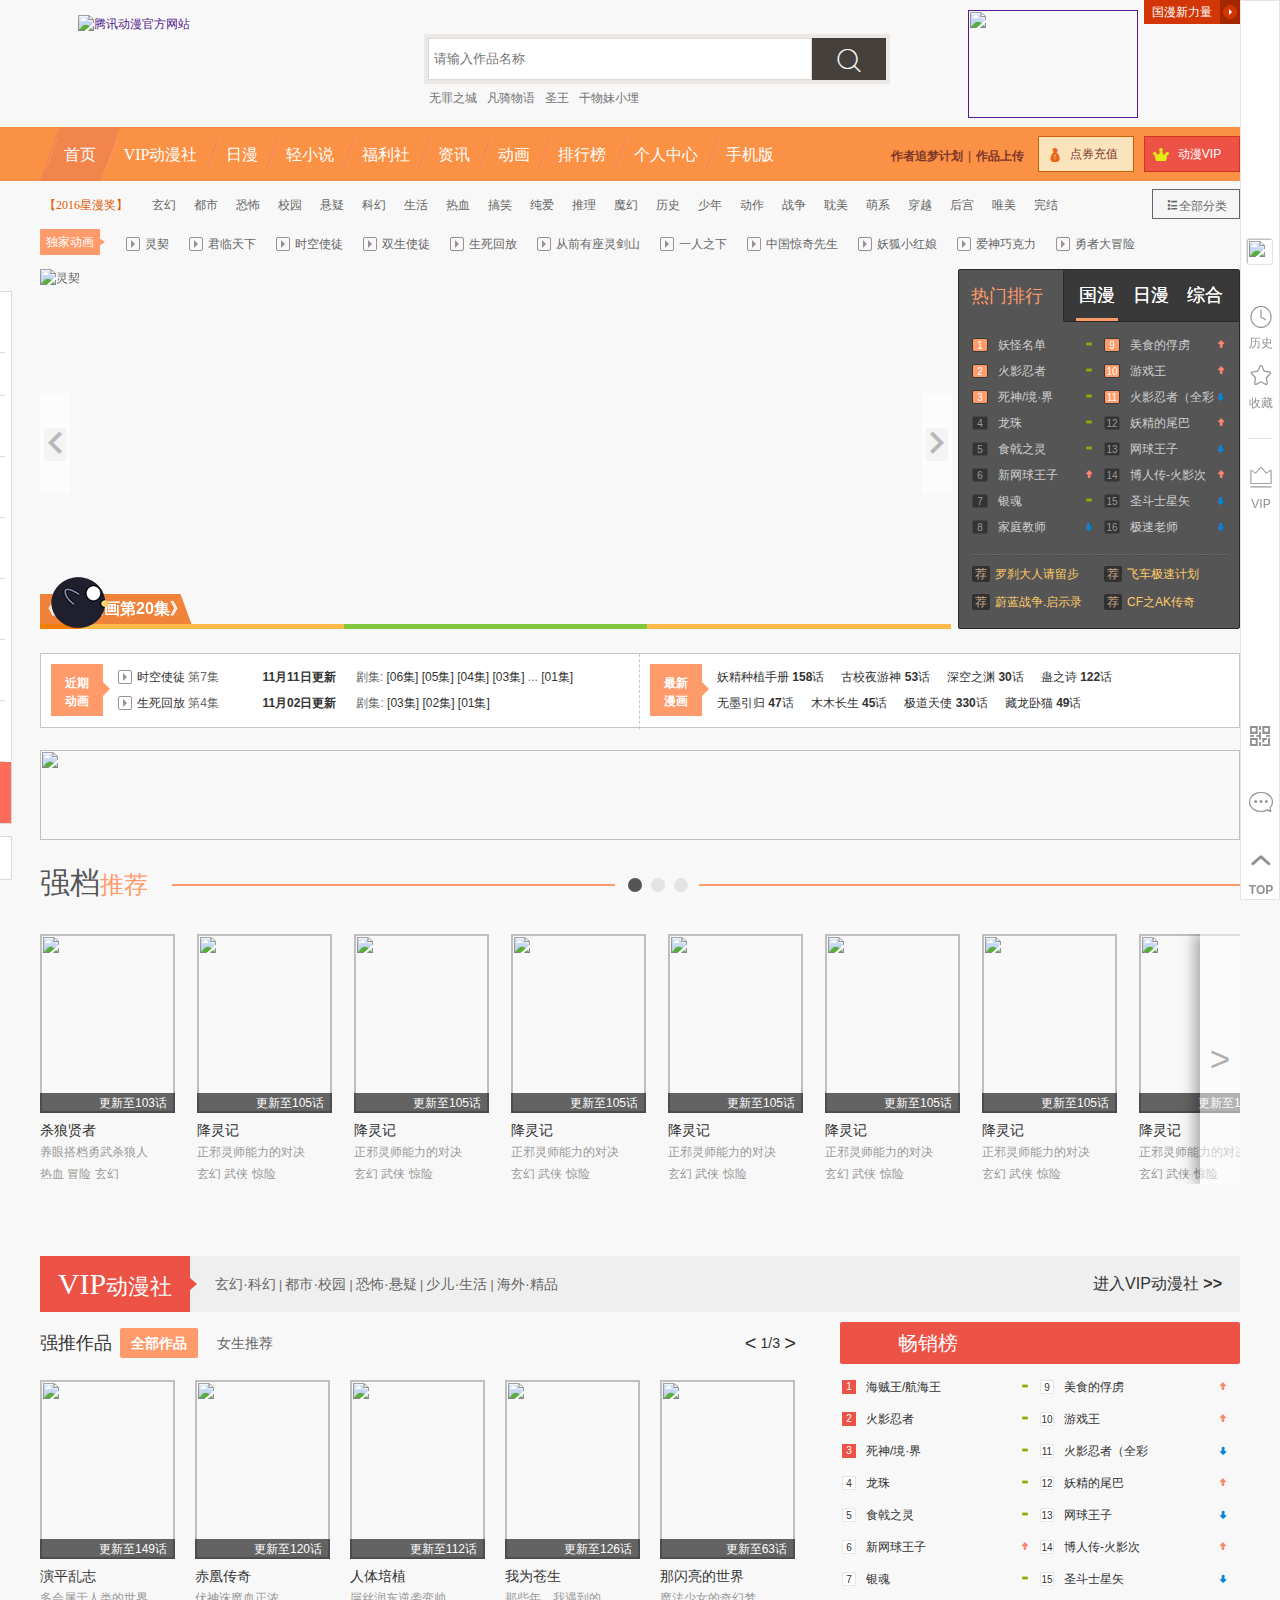
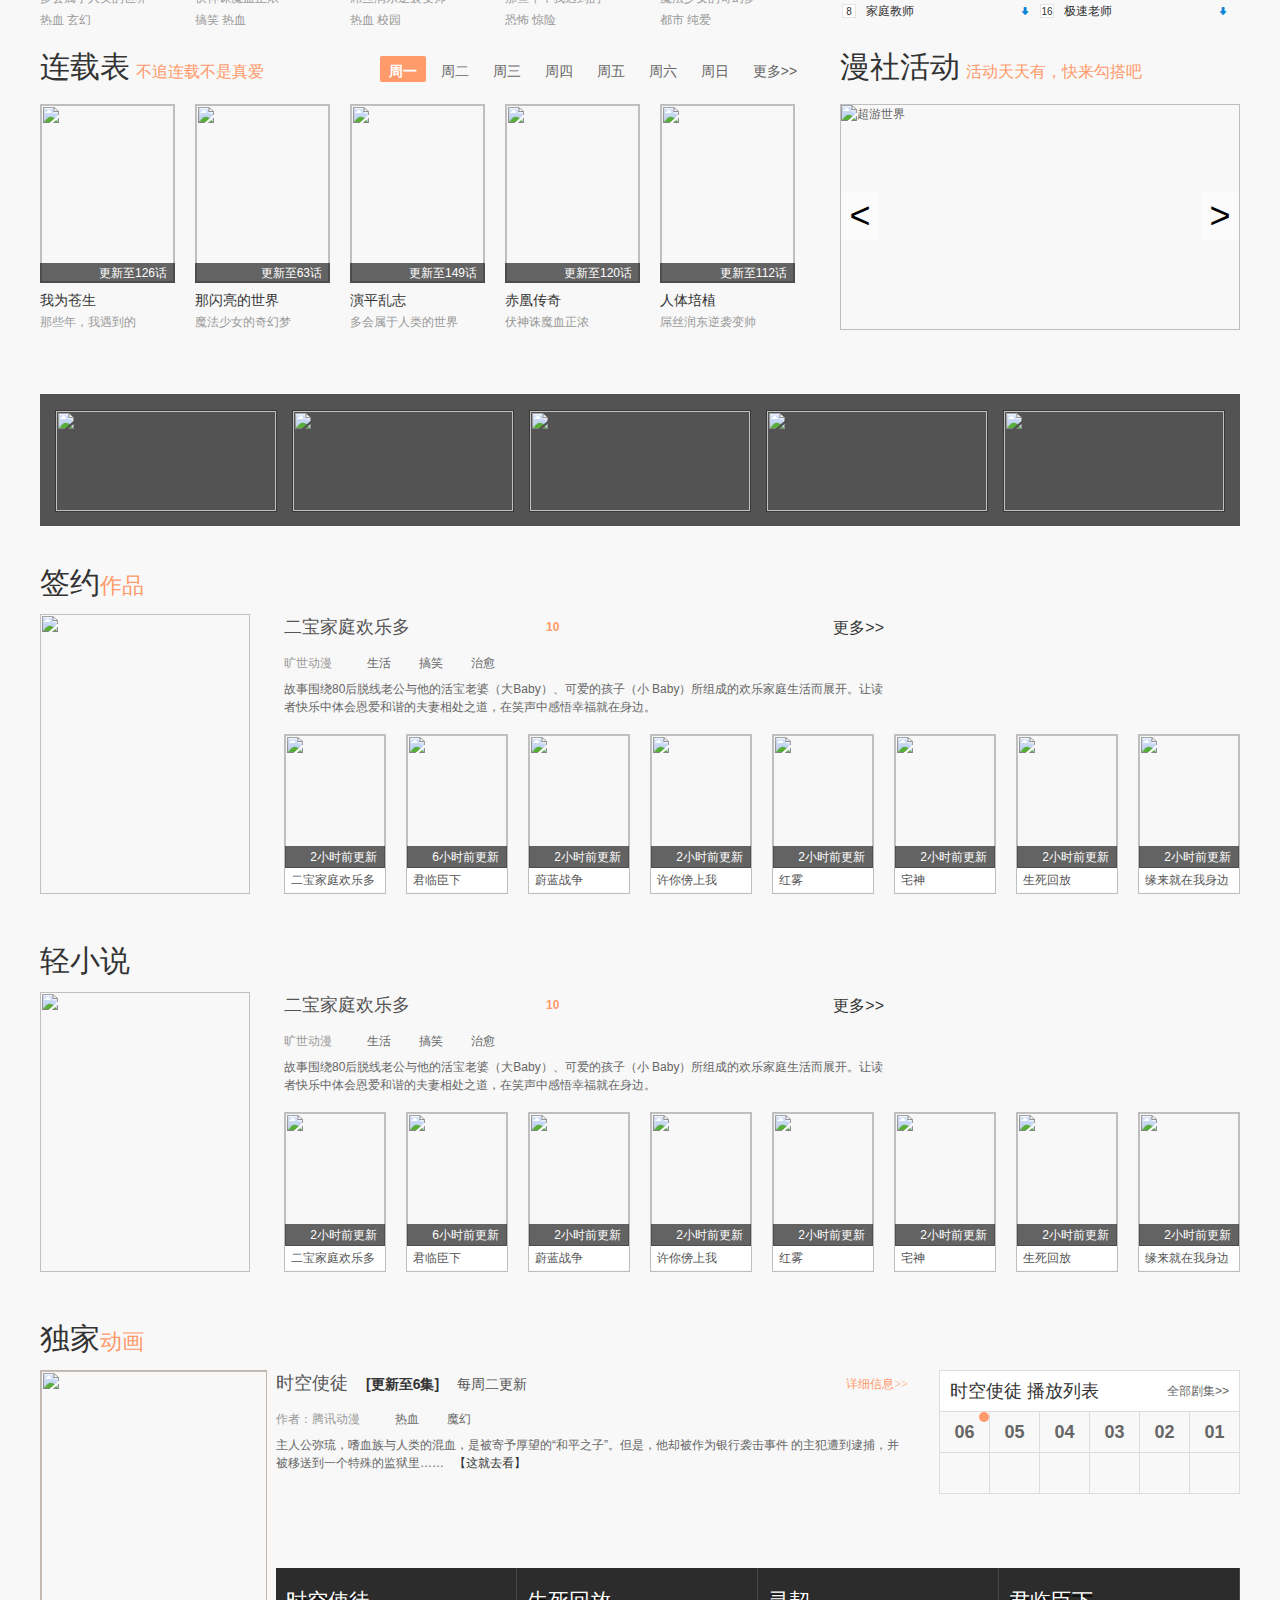
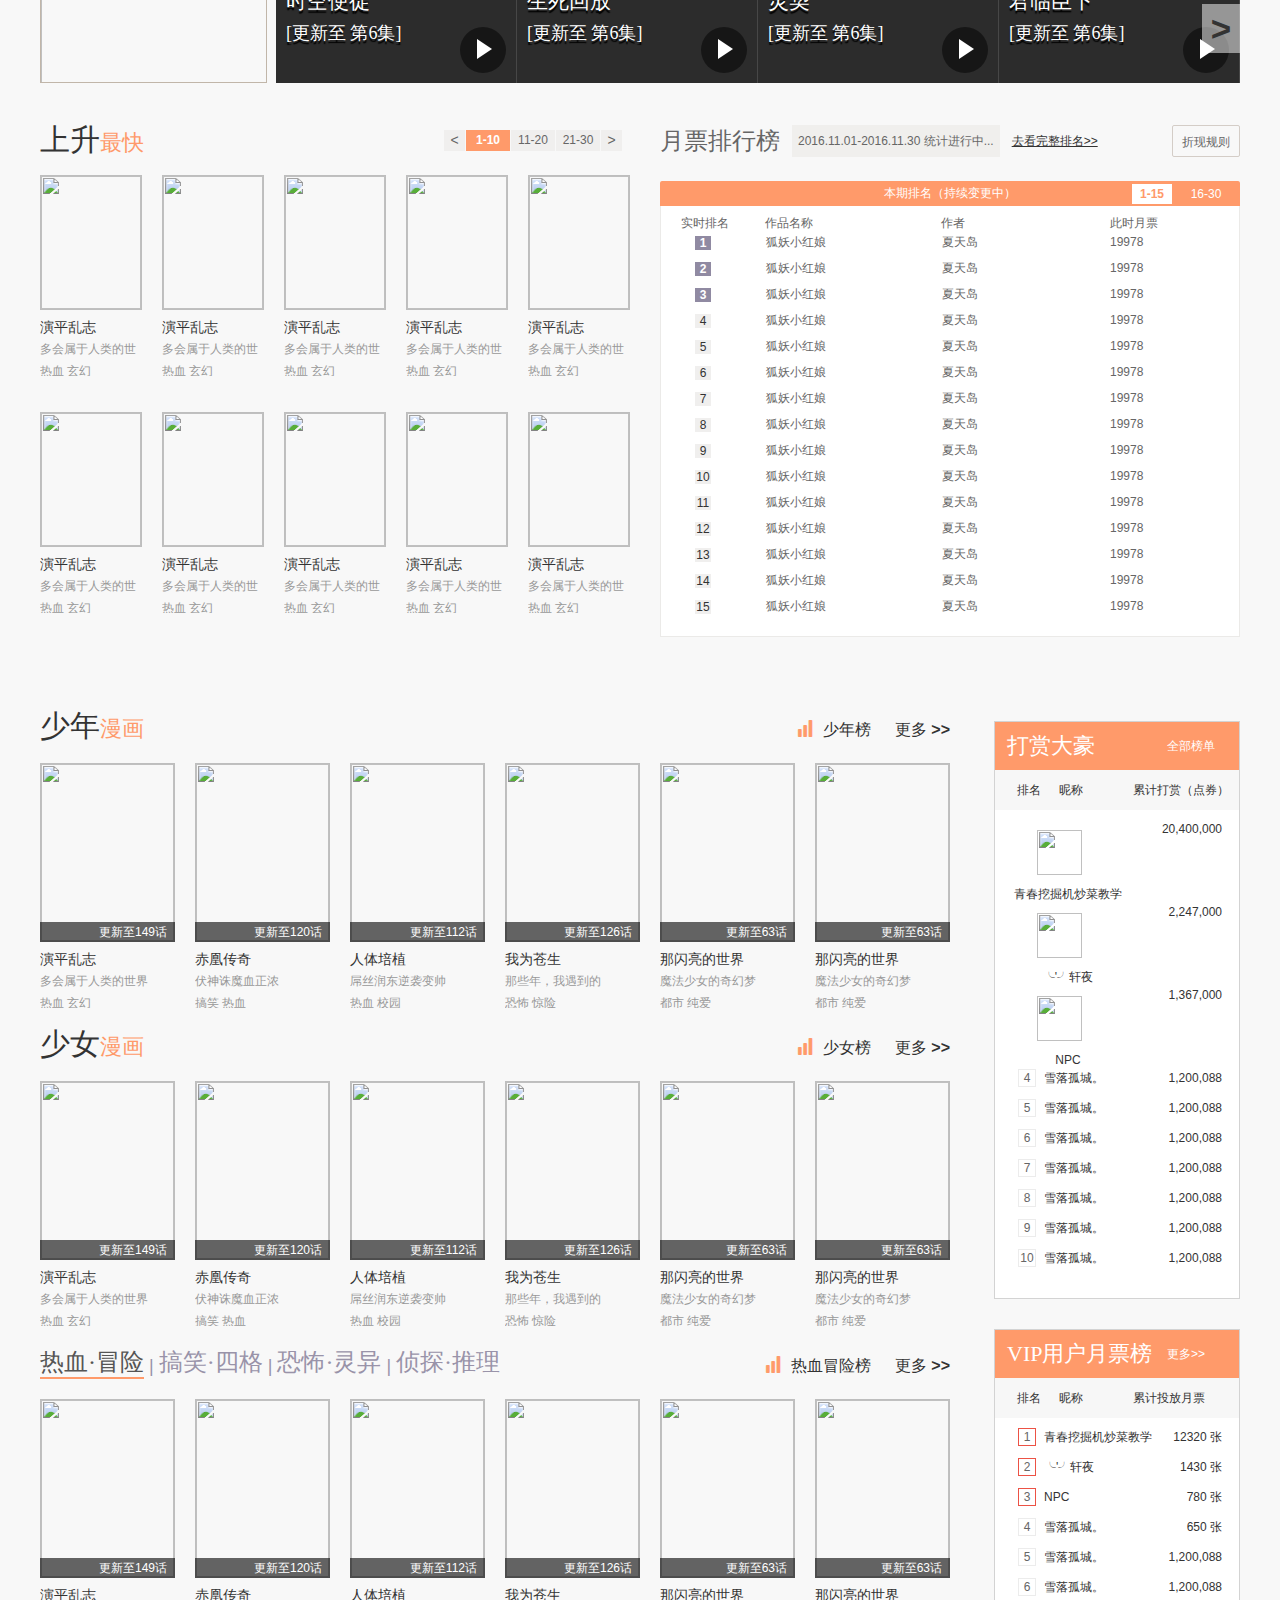
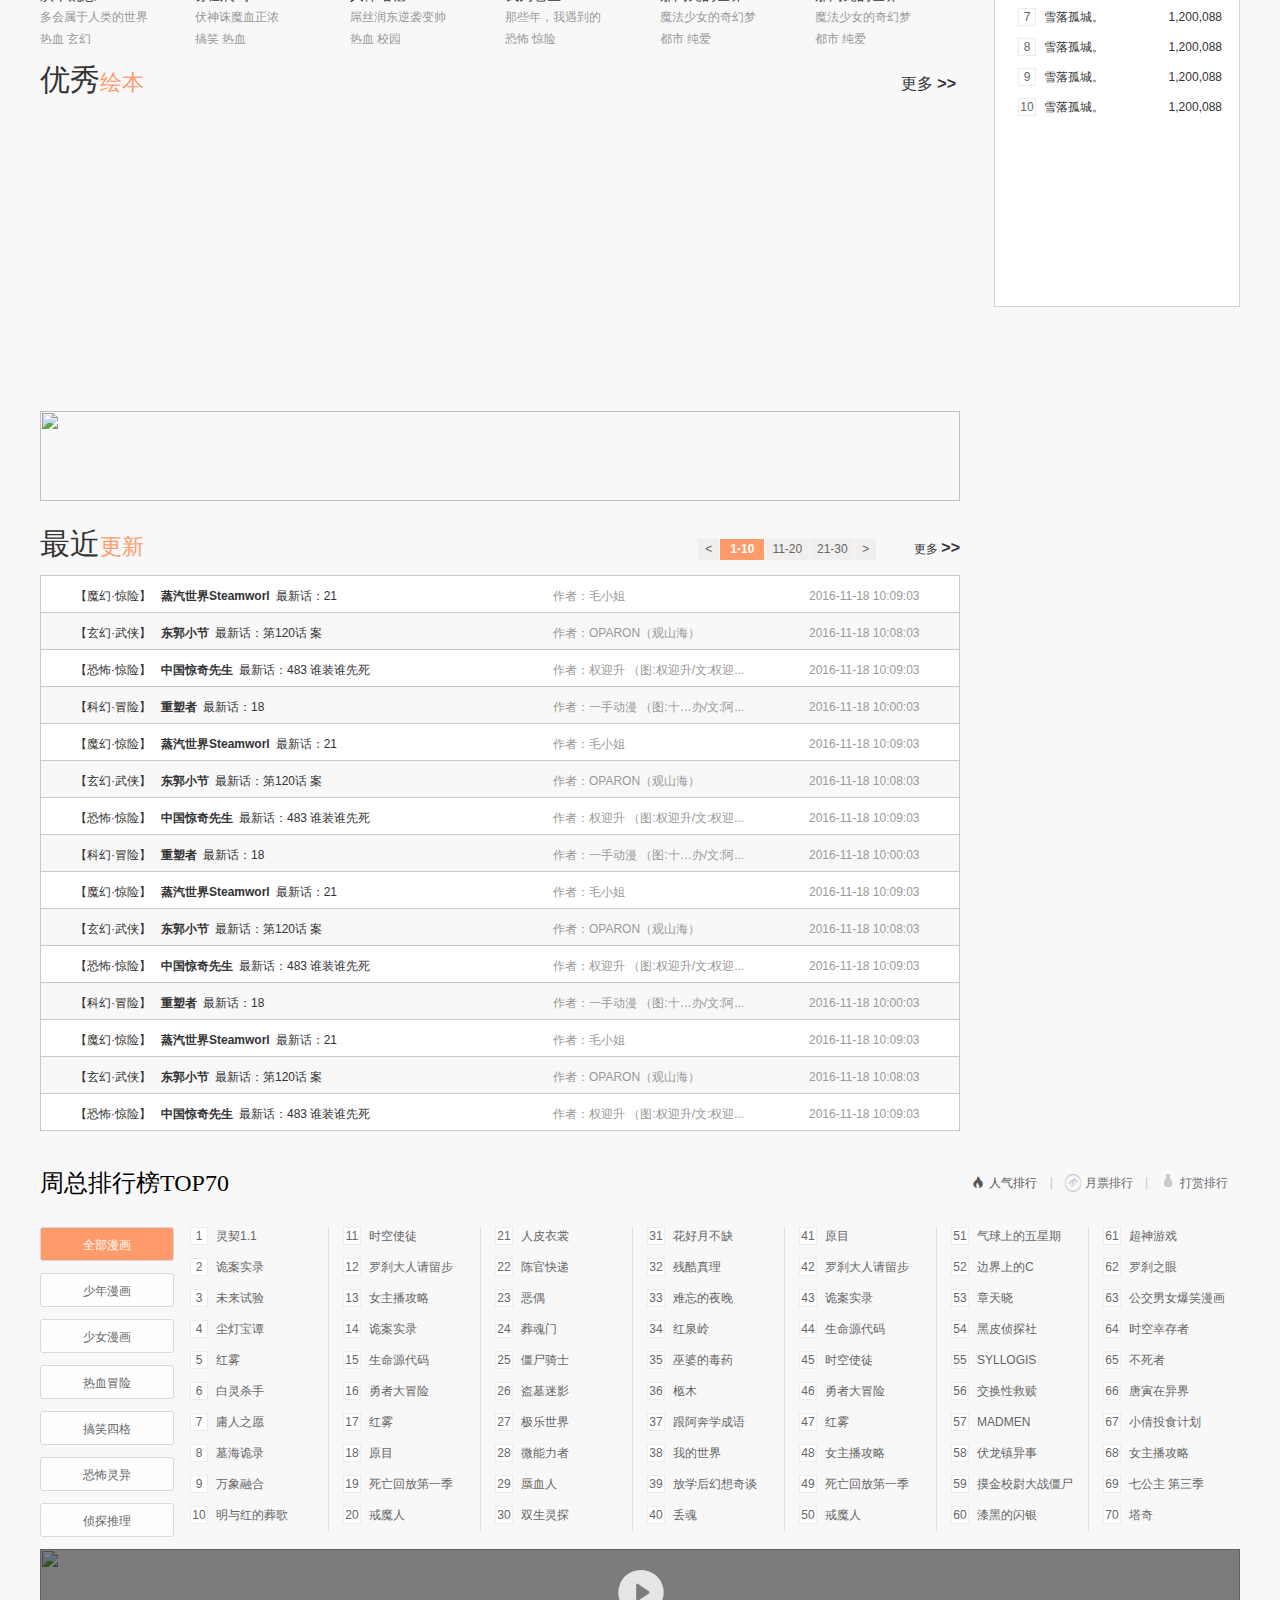
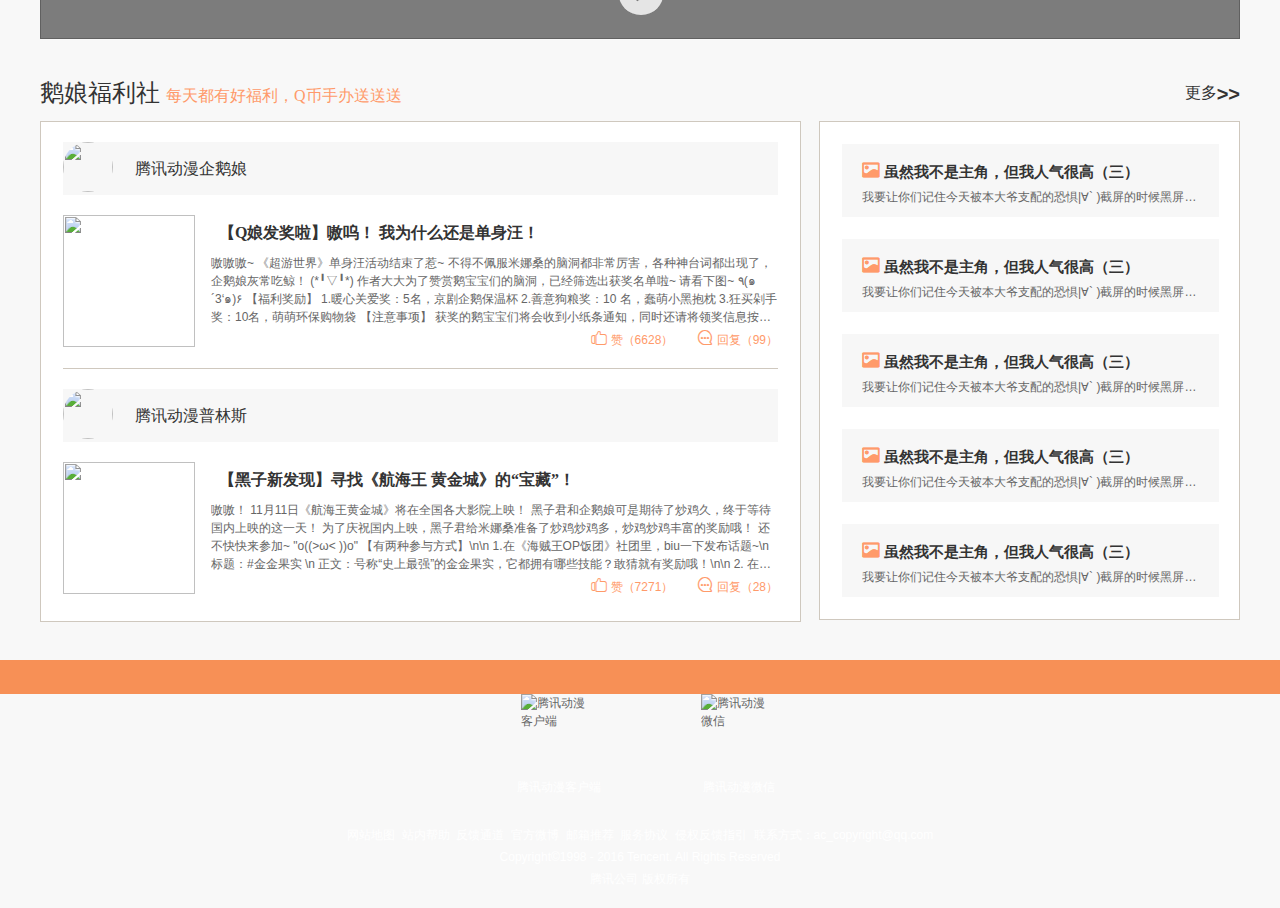
==== index.html @ dd226247 "add js" ====
<!DOCTYPE html>
<html>
	<head>
		<meta charset="UTF-8">
		<meta name="viewport" content="width=device-width,initial-scale=1,minimum-scale=1,maximum-scale=1,user-scalable=no" />
		<title>腾讯动漫</title>
		<link rel="stylesheet" type="text/css" href="css/index.css"/>
		<link rel="stylesheet" type="text/css" href="font_face/iconfont.css">
		<script src="js/move.js" charset="utf-8"></script>
		<script src="js/index.js" charset="utf-8"></script>
		<!--[if lte IE 9]>
				<script>
						var html5Tags=['header' ,'footer','article','nav' ,'section','aside']
						for(var i=0;i<html5Tags.length;i++){
								document.createElement(html5Tags[i]);
						}
				</script>
		<![endif]-->
	</head>
	<body>
		<div class="in-top-ad-wr">
			<div class="in-top-ad-bg" id="in-top-ad-bg">
				<div class="in-top-ad-main">
					<a href="http://ac.qq.com/event/84eb533fc76496d392472c626c806570.html" target="_blank">		<!--target规定在何处打开链接文档 -->
						<img src="img/bg/top-ad-wr.jpg" alt="" />
					</a>
				</div>
				<div class="top-btn-wr">
					<a style="display:block" >
						<span>国漫新力量</span>
						<em>
							<i></i>
						</em>
					</a>
					<a >
						<span>关闭</span>
						<em>
							<strong>×</strong>
						</em>
					</a>
				</div>
			</div>
		</div>
		<header class="homepage-header">
			<!-- 腾讯动漫 -->
			<div class="head-top-frame">
				<div class="head-top-frame-wr">
					<div class="head-top-frame-left">
						<a title="腾讯动漫官方网站" href="" >
							<img src="img\bg\top-ac-logo.png" alt="腾讯动漫官方网站" />
						</a>
					</div>
					<div class="head-top-frame-right">
						<div class="head-top-search">
								<input class="top-search-input" type="text" name="" placeholder="请输入作品名称" id="top-search-input" value="" autocomplete="off" />
								<div class="top-search-list" id="top-search-list">
									<h4>大家都在搜</h4>
									<ul>
										<li class="active">
											<div class="search-list-li" style="display:none">
												<i>1</i>
												<h5>演平乱志</h5>
												<h6>更新至81话</h6>
											</div>
											<div class="search-list-text" style="display:block">
												<a class="list-img">
													<img src="img/section/section-1.jpg" alt="">
													<span></span>
												</a>
												<div class="list-text-right">
													<a class="list-text-name" >演平志</a>
													<span>作者:腾讯</span>
													<em>
														<a >玄幻</a>
														<a >后宫</a>
													</em>
													<div class="list-text-num">
														<a >47
															<i></i>
														</a>
														<a >48</a>
														<a >46</a>
														<a >45</a>
														<a >44</a>
														<a >43</a>
														<a >42</a>
														<a >41</a>
														<a >40</a>
														<a >39</a>
														<a >38</a>
														<a >37</a>
														<a >…</a>
														<a >1</a>
													</div>
												</div>
											</div>
										</li>
										<li>
											<div class="search-list-li">
												<i>2</i>
												<h5>赤凰传奇</h5>
												<h6>更新至81话</h6>
											</div>
											<div class="search-list-text">
												<a class="list-img">
													<img src="img/section/section-2.jpg" alt="">
													<span></span>
												</a>
												<div class="list-text-right">
													<a class="list-text-name" >演平志</a>
													<span>作者:腾讯</span>
													<em>
														<a >玄幻</a>
														<a >后宫</a>
													</em>
													<div class="list-text-num">
														<a >47
															<i></i>
														</a>
														<a >48</a>
														<a >46</a>
														<a >45</a>
														<a >44</a>
														<a >43</a>
														<a >42</a>
														<a >41</a>
														<a >40</a>
														<a >39</a>
														<a >38</a>
														<a >37</a>
														<a >…</a>
														<a >1</a>
													</div>
												</div>
											</div>
										</li>
										<li>
											<div class="search-list-li">
												<i>3</i>
												<h5>人体培植</h5>
												<h6>更新至81话</h6>
											</div>
											<div class="search-list-text">
												<a class="list-img">
													<img src="img/section/section-3.jpg" alt="">
													<span></span>
												</a>
												<div class="list-text-right">
													<a class="list-text-name" >人体培植</a>
													<span>作者:腾讯</span>
													<em>
														<a >玄幻</a>
														<a >后宫</a>
													</em>
													<div class="list-text-num">
														<a >47
															<i></i>
														</a>
														<a >48</a>
														<a >46</a>
														<a >45</a>
														<a >44</a>
														<a >43</a>
														<a >42</a>
														<a >41</a>
														<a >40</a>
														<a >39</a>
														<a >38</a>
														<a >37</a>
														<a >…</a>
														<a >1</a>
													</div>
												</div>
											</div>
										</li>
										<li>
											<div class="search-list-li">
												<i>4</i>
												<h5>我为苍生</h5>
												<h6>更新至81话</h6>
											</div>
											<div class="search-list-text">
												<a class="list-img">
													<img src="img/section/section-4.jpg" alt="">
													<span></span>
												</a>
												<div class="list-text-right">
													<a class="list-text-name" >我为苍生</a>
													<span>作者:腾讯</span>
													<em>
														<a >玄幻</a>
														<a >后宫</a>
													</em>
													<div class="list-text-num">
														<a >47
															<i></i>
														</a>
														<a >48</a>
														<a >46</a>
														<a >45</a>
														<a >44</a>
														<a >43</a>
														<a >42</a>
														<a >41</a>
														<a >40</a>
														<a >39</a>
														<a >38</a>
														<a >37</a>
														<a >…</a>
														<a >1</a>
													</div>
												</div>
											</div>
										</li>
										<li>
											<div class="search-list-li">
												<i>5</i>
												<h5>那闪亮的世界</h5>
												<h6>更新至81话</h6>
											</div>
											<div class="search-list-text">
												<a class="list-img">
													<img src="img/section/section-5.jpg" alt="">
													<span></span>
												</a>
												<div class="list-text-right">
													<a class="list-text-name" >那闪亮的世界</a>
													<span>作者:腾讯</span>
													<em>
														<a >玄幻</a>
														<a >后宫</a>
													</em>
													<div class="list-text-num">
														<a >47
															<i></i>
														</a>
														<a >48</a>
														<a >46</a>
														<a >45</a>
														<a >44</a>
														<a >43</a>
														<a >42</a>
														<a >41</a>
														<a >40</a>
														<a >39</a>
														<a >38</a>
														<a >37</a>
														<a >…</a>
														<a >1</a>
													</div>
												</div>
											</div>
										</li>
										<li>
											<div class="search-list-li">
												<i>6</i>
												<h5>我为苍生</h5>
												<h6>更新至81话</h6>
											</div>
											<div class="search-list-text">
												<a class="list-img">
													<img src="img/section/section-4.jpg" alt="">
													<span></span>
												</a>
												<div class="list-text-right">
													<a class="list-text-name" >我为苍生</a>
													<span>作者:腾讯</span>
													<em>
														<a >玄幻</a>
														<a >后宫</a>
													</em>
													<div class="list-text-num">
														<a >47
															<i></i>
														</a>
														<a >48</a>
														<a >46</a>
														<a >45</a>
														<a >44</a>
														<a >43</a>
														<a >42</a>
														<a >41</a>
														<a >40</a>
														<a >39</a>
														<a >38</a>
														<a >37</a>
														<a >…</a>
														<a >1</a>
													</div>
												</div>
											</div>
										</li>
										<li>
											<div class="search-list-li">
												<i>7</i>
												<h5>赤凰传奇</h5>
												<h6>更新至81话</h6>
											</div>
											<div class="search-list-text">
												<a class="list-img">
													<img src="img/section/section-2.jpg" alt="">
													<span></span>
												</a>
												<div class="list-text-right">
													<a class="list-text-name" >赤凰传奇</a>
													<span>作者:腾讯</span>
													<em>
														<a >玄幻</a>
														<a >后宫</a>
													</em>
													<div class="list-text-num">
														<a >47
															<i></i>
														</a>
														<a >48</a>
														<a >46</a>
														<a >45</a>
														<a >44</a>
														<a >43</a>
														<a >42</a>
														<a >41</a>
														<a >40</a>
														<a >39</a>
														<a >38</a>
														<a >37</a>
														<a >…</a>
														<a >1</a>
													</div>
												</div>
											</div>
										</li>
										<li>
											<div class="search-list-li">
												<i>8</i>
												<h5>那闪亮的世界</h5>
												<h6>更新至81话</h6>
											</div>
											<div class="search-list-text">
												<a class="list-img">
													<img src="img/section/section-5.jpg" alt="">
													<span></span>
												</a>
												<div class="list-text-right">
													<a class="list-text-name" >那闪亮的世界</a>
													<span>作者:腾讯</span>
													<em>
														<a >玄幻</a>
														<a >后宫</a>
													</em>
													<div class="list-text-num">
														<a >47
															<i></i>
														</a>
														<a >48</a>
														<a >46</a>
														<a >45</a>
														<a >44</a>
														<a >43</a>
														<a >42</a>
														<a >41</a>
														<a >40</a>
														<a >39</a>
														<a >38</a>
														<a >37</a>
														<a >…</a>
														<a >1</a>
													</div>
												</div>
											</div>
										</li>
										<li>
											<div class="search-list-li">
												<i>9</i>
												<h5>人体培植</h5>
												<h6>更新至81话</h6>
											</div>
											<div class="search-list-text">
												<a class="list-img">
													<img src="img/section/section-3.jpg" alt="">
													<span></span>
												</a>
												<div class="list-text-right">
													<a class="list-text-name" >演平志</a>
													<span>作者:腾讯</span>
													<em>
														<a >玄幻</a>
														<a >后宫</a>
													</em>
													<div class="list-text-num">
														<a >47
															<i></i>
														</a>
														<a >48</a>
														<a >46</a>
														<a >45</a>
														<a >44</a>
														<a >43</a>
														<a >42</a>
														<a >41</a>
														<a >40</a>
														<a >39</a>
														<a >38</a>
														<a >37</a>
														<a >…</a>
														<a >1</a>
													</div>
												</div>
											</div>
										</li>
										<li>
											<div class="search-list-li">
												<i>10</i>
												<h5>天王之女</h5>
												<h6>更新至81话</h6>
											</div>
											<div class="search-list-text">
												<a class="list-img">
													<img src="img/section/section-2.jpg" alt="">
													<span></span>
												</a>
												<div class="list-text-right">
													<a class="list-text-name" >赤凰传奇</a>
													<span>作者:腾讯</span>
													<em>
														<a >玄幻</a>
														<a >后宫</a>
													</em>
													<div class="list-text-num">
														<a >47
															<i></i>
														</a>
														<a >48</a>
														<a >46</a>
														<a >45</a>
														<a >44</a>
														<a >43</a>
														<a >42</a>
														<a >41</a>
														<a >40</a>
														<a >39</a>
														<a >38</a>
														<a >37</a>
														<a >…</a>
														<a >1</a>
													</div>
												</div>
											</div>
										</li>
									</ul>
								</div>
								<div class="top-search-ico">
									<i class="iconfont">&#xe607;</i>
								</div>
						</div>
						<ul class="top-tag">
							<li><a  title="无罪之城">无罪之城</a></li>
							<li><a  title="凡骑物语">凡骑物语</a></li>
							<li><a  title="圣王">圣王</a></li>
							<li><a  title="干物妹小埋">干物妹小埋</a></li>
						</ul>
					</div>
					<div class="head-top-frame-aside">
						<a href="" >
							<img src="img\bg\top-right.png" alt="" />
						</a>
					</div>
				</div>
			</div>
				<!-- 首页 -->
			<div class="head-bottom-frame">
				<div class="head-bottom-nav">
						<ul class="head-bottom-nav-left">
							<li>
								<a >
									<span>首页</span>
								</a>
							</li>
							<li>
								<a >
									<span>VIP动漫社</span>
								</a>
							</li>
							<li>
								<a >
									<span>日漫</span>
								</a>
							</li>
							<li>
								<a >
									<span>轻小说</span>
								</a>
							</li>
							<li>
								<a >
									<span>福利社</span>
									<i class="head-ico-new"></i>
								</a>
							</li>
							<li>
								<a >
									<span>资讯</span>
								</a>
							</li>
							<li>
								<a >
									<span>动画</span>
								</a>
							</li>
							<li>
								<a >
									<span>排行榜</span>
								</a>
							</li>
							<li>
								<a >
									<span>个人中心</span>
								</a>
							</li>
							<li>
								<a >
									<span>手机版</span>
								</a>
							</li>
						</ul>
						<div class="head-bottom-nav-right">
							<div class="head-bottom-nav-right-btn">
								<a  title="作者追梦计划">
									作者追梦计划
									<i class="head-ico-new"></i>
								</a>
								<span>|</span>
								<a  title="作品上传">
									 作品上传
								</a>
							</div>
							<div class="head-bottom-nav-right-tag">
										<a  class="nav-right-tag-left">
											<i class="iconfont">&#xe610;</i>点券充值
										</a>
										<a class="nav-right-tag-right">
											<i class="iconfont">&#xe612;</i>动漫VIP
										</a>
							</div>
						</div>
				</div>
			</div>
		</header>
		<nav class="hp-nav">
			<div class="nav-wrap">
				<!-- 2016星漫奖 -->
				<ul class="nav-top-list">
					<li class="list-first"><a >【2016星漫奖】</a></li>
					<li><a >玄幻</a></li>
					<li><a >都市</a></li>
					<li><a >恐怖</a></li>
					<li><a >校园</a></li>
					<li><a >悬疑</a></li>
					<li><a >科幻</a></li>
					<li><a >生活</a></li>
					<li><a >热血</a></li>
					<li><a >搞笑</a></li>
					<li><a >纯爱</a></li>
					<li><a >推理</a></li>
					<li><a >魔幻</a></li>
					<li><a >历史</a></li>
					<li><a >少年</a></li>
					<li><a >动作</a></li>
					<li><a >战争</a></li>
					<li><a >耽美</a></li>
					<li><a >萌系</a></li>
					<li><a >穿越</a></li>
					<li><a >后宫</a></li>
					<li><a >唯美</a></li>
					<li><a >完结</a></li>
					<li	class="list-last"><a  class="nav-tags-all"><i class="iconfont">&#xe608;</i>全部分类</a></li>
				</ul>
				<!-- 独家动画 -->
				<ul class="nav-animate-list">
					<li><span class="ani-first">独家动画</span></li>
					<li>
						<a class="ani-li" ><i></i>灵契</a>
						<div class="nav-ani-info">
							<em></em>
							<a class="info-img" >
								<img src="img/nav/nav-ani-info-1.jpg" alt="" />
								<span>
									<strong></strong>
									灵契 第12集
								</span>
							</a>
							<div class="info-text1">
								<a class="text1-left" href="">灵契</a>
								<a class="text1-right" href="">更新至第12集</a>
							</div>
							<div class="info-text2">
								<p>
									播放量16,034.02万
								</p>
								<a >全部剧集</a>
							</div>
							<ul>
								<li><a >[12]</a></li>
								<li><a >[11]</a></li>
								<li><a >[10]</a></li>
								<li><a >[9]</a></li>
								<li><a >[8]</a></li>
								<li><a >[7]</a></li>
								<li><a >[6]</a></li>
								<li><a >[5]</a></li>
								<li><a >[4]</a></li>
								<li><a >[3]</a></li>
								<li><a >[2]</a></li>
								<li><a >[1]</a></li>
							</ul>
						</div>
					</li>
					<li>
						<a class="ani-li" ><i></i>君临天下</a>
						<div class="nav-ani-info">
							<em></em>
							<a class="info-img" >
								<img src="img/nav/nav-ani-info-1.jpg" alt="" />
								<span>
									<strong></strong>
									君临天下 第12集
								</span>
							</a>
							<div class="info-text1">
								<a class="text1-left" href="">君临天下</a>
								<a class="text1-right" href="">更新至第12集</a>
							</div>
							<div class="info-text2">
								<p>
									播放量16,034.02万
								</p>
								<a >全部剧集</a>
							</div>
							<ul>
								<li><a >[12]</a></li>
								<li><a >[11]</a></li>
								<li><a >[10]</a></li>
								<li><a >[9]</a></li>
								<li><a >[8]</a></li>
								<li><a >[7]</a></li>
								<li><a >[6]</a></li>
								<li><a >[5]</a></li>
								<li><a >[4]</a></li>
								<li><a >[3]</a></li>
								<li><a >[2]</a></li>
								<li><a >[1]</a></li>
							</ul>
						</div>
					</li>
					<li>
						<a class="ani-li" ><i></i>时空使徒</a>
						<div class="nav-ani-info">
							<em></em>
							<a class="info-img" >
								<img src="img/nav/nav-ani-info-1.jpg" alt="" />
								<span>
									<strong></strong>
									时空使徒 第12集
								</span>
							</a>
							<div class="info-text1">
								<a class="text1-left" href="">时空使徒</a>
								<a class="text1-right" href="">更新至第12集</a>
							</div>
							<div class="info-text2">
								<p>
									播放量16,034.02万
								</p>
								<a >全部剧集</a>
							</div>
							<ul>
								<li><a >[12]</a></li>
								<li><a >[11]</a></li>
								<li><a >[10]</a></li>
								<li><a >[9]</a></li>
								<li><a >[8]</a></li>
								<li><a >[7]</a></li>
								<li><a >[6]</a></li>
								<li><a >[5]</a></li>
								<li><a >[4]</a></li>
								<li><a >[3]</a></li>
								<li><a >[2]</a></li>
								<li><a >[1]</a></li>
							</ul>
						</div>
					</li>
					<li>
						<a class="ani-li" ><i></i>双生使徒</a>
						<div class="nav-ani-info">
							<em></em>
							<a class="info-img" >
								<img src="img/nav/nav-ani-info-1.jpg" alt="" />
								<span>
									<strong></strong>
									双生使徒 第12集
								</span>
							</a>
							<div class="info-text1">
								<a class="text1-left" href="">双生使徒</a>
								<a class="text1-right" href="">更新至第12集</a>
							</div>
							<div class="info-text2">
								<p>
									播放量16,034.02万
								</p>
								<a >全部剧集</a>
							</div>
							<ul>
								<li><a >[12]</a></li>
								<li><a >[11]</a></li>
								<li><a >[10]</a></li>
								<li><a >[9]</a></li>
								<li><a >[8]</a></li>
								<li><a >[7]</a></li>
								<li><a >[6]</a></li>
								<li><a >[5]</a></li>
								<li><a >[4]</a></li>
								<li><a >[3]</a></li>
								<li><a >[2]</a></li>
								<li><a >[1]</a></li>
							</ul>
						</div>
					</li>
					<li>
						<a class="ani-li" ><i></i>生死回放</a>
						<div class="nav-ani-info">
							<em></em>
							<a class="info-img" >
								<img src="img/nav/nav-ani-info-1.jpg" alt="" />
								<span>
									<strong></strong>
									生死回放 第12集
								</span>
							</a>
							<div class="info-text1">
								<a class="text1-left" href="">生死回放</a>
								<a class="text1-right" href="">更新至第12集</a>
							</div>
							<div class="info-text2">
								<p>
									播放量16,034.02万
								</p>
								<a >全部剧集</a>
							</div>
							<ul>
								<li><a >[12]</a></li>
								<li><a >[11]</a></li>
								<li><a >[10]</a></li>
								<li><a >[9]</a></li>
								<li><a >[8]</a></li>
								<li><a >[7]</a></li>
								<li><a >[6]</a></li>
								<li><a >[5]</a></li>
								<li><a >[4]</a></li>
								<li><a >[3]</a></li>
								<li><a >[2]</a></li>
								<li><a >[1]</a></li>
							</ul>
						</div>
					</li>
					<li>
						<a class="ani-li" ><i></i>从前有座灵剑山</a>
						<div class="nav-ani-info">
							<em></em>
							<a class="info-img" >
								<img src="img/nav/nav-ani-info-1.jpg" alt="" />
								<span>
									<strong></strong>
									从前有座灵剑山 第12集
								</span>
							</a>
							<div class="info-text1">
								<a class="text1-left" href="">从前有座灵剑山</a>
								<a class="text1-right" href="">更新至第12集</a>
							</div>
							<div class="info-text2">
								<p>
									播放量16,034.02万
								</p>
								<a >全部剧集</a>
							</div>
							<ul>
								<li><a >[12]</a></li>
								<li><a >[11]</a></li>
								<li><a >[10]</a></li>
								<li><a >[9]</a></li>
								<li><a >[8]</a></li>
								<li><a >[7]</a></li>
								<li><a >[6]</a></li>
								<li><a >[5]</a></li>
								<li><a >[4]</a></li>
								<li><a >[3]</a></li>
								<li><a >[2]</a></li>
								<li><a >[1]</a></li>
							</ul>
						</div>
					</li>
					<li>
						<a class="ani-li" ><i></i>一人之下</a>
						<div class="nav-ani-info">
							<em></em>
							<a class="info-img" >
								<img src="img/nav/nav-ani-info-1.jpg" alt="" />
								<span>
									<strong></strong>
									一人之下 第12集
								</span>
							</a>
							<div class="info-text1">
								<a class="text1-left" href="">一人之下</a>
								<a class="text1-right" href="">更新至第12集</a>
							</div>
							<div class="info-text2">
								<p>
									播放量16,034.02万
								</p>
								<a >全部剧集</a>
							</div>
							<ul>
								<li><a >[12]</a></li>
								<li><a >[11]</a></li>
								<li><a >[10]</a></li>
								<li><a >[9]</a></li>
								<li><a >[8]</a></li>
								<li><a >[7]</a></li>
								<li><a >[6]</a></li>
								<li><a >[5]</a></li>
								<li><a >[4]</a></li>
								<li><a >[3]</a></li>
								<li><a >[2]</a></li>
								<li><a >[1]</a></li>
							</ul>
						</div>
					</li>
					<li>
						<a class="ani-li" ><i></i>中国惊奇先生</a>
						<div class="nav-ani-info">
							<em></em>
							<a class="info-img" >
								<img src="img/nav/nav-ani-info-1.jpg" alt="" />
								<span>
									<strong></strong>
									中国惊奇先生 第12集
								</span>
							</a>
							<div class="info-text1">
								<a class="text1-left" href="">中国惊奇先生</a>
								<a class="text1-right" href="">更新至第12集</a>
							</div>
							<div class="info-text2">
								<p>
									播放量16,034.02万
								</p>
								<a >全部剧集</a>
							</div>
							<ul>
								<li><a >[12]</a></li>
								<li><a >[11]</a></li>
								<li><a >[10]</a></li>
								<li><a >[9]</a></li>
								<li><a >[8]</a></li>
								<li><a >[7]</a></li>
								<li><a >[6]</a></li>
								<li><a >[5]</a></li>
								<li><a >[4]</a></li>
								<li><a >[3]</a></li>
								<li><a >[2]</a></li>
								<li><a >[1]</a></li>
							</ul>
						</div>
					</li>
					<li>
						<a class="ani-li" ><i></i>妖狐小红娘</a>
						<div class="nav-ani-info">
							<em></em>
							<a class="info-img" >
								<img src="img/nav/nav-ani-info-1.jpg" alt="" />
								<span>
									<strong></strong>
									妖狐小红娘 第12集
								</span>
							</a>
							<div class="info-text1">
								<a class="text1-left" href="">妖狐小红娘</a>
								<a class="text1-right" href="">更新至第12集</a>
							</div>
							<div class="info-text2">
								<p>
									播放量16,034.02万
								</p>
								<a >全部剧集</a>
							</div>
							<ul>
								<li><a >[12]</a></li>
								<li><a >[11]</a></li>
								<li><a >[10]</a></li>
								<li><a >[9]</a></li>
								<li><a >[8]</a></li>
								<li><a >[7]</a></li>
								<li><a >[6]</a></li>
								<li><a >[5]</a></li>
								<li><a >[4]</a></li>
								<li><a >[3]</a></li>
								<li><a >[2]</a></li>
								<li><a >[1]</a></li>
							</ul>
						</div>
					</li>
					<li>
						<a class="ani-li" ><i></i>爱神巧克力</a>
						<div class="nav-ani-info">
							<em></em>
							<a class="info-img" >
								<img src="img/nav/nav-ani-info-1.jpg" alt="" />
								<span>
									<strong></strong>
									爱神巧克力 第12集
								</span>
							</a>
							<div class="info-text1">
								<a class="text1-left" href="">爱神巧克力</a>
								<a class="text1-right" href="">更新至第12集</a>
							</div>
							<div class="info-text2">
								<p>
									播放量16,034.02万
								</p>
								<a >全部剧集</a>
							</div>
							<ul>
								<li><a >[12]</a></li>
								<li><a >[11]</a></li>
								<li><a >[10]</a></li>
								<li><a >[9]</a></li>
								<li><a >[8]</a></li>
								<li><a >[7]</a></li>
								<li><a >[6]</a></li>
								<li><a >[5]</a></li>
								<li><a >[4]</a></li>
								<li><a >[3]</a></li>
								<li><a >[2]</a></li>
								<li><a >[1]</a></li>
							</ul>
						</div>
					</li>
					<li>
						<a class="ani-li" ><i></i>勇者大冒险</a>
						<div class="nav-ani-info">
							<em></em>
							<a class="info-img" >
								<img src="img/nav/nav-ani-info-1.jpg" alt="" />
								<span>
									<strong></strong>
									勇者大冒险 第12集
								</span>
							</a>
							<div class="info-text1">
								<a class="text1-left" href="">勇者大冒险</a>
								<a class="text1-right" href="">更新至第12集</a>
							</div>
							<div class="info-text2">
								<p>
									播放量16,034.02万
								</p>
								<a >全部剧集</a>
							</div>
							<ul>
								<li><a >[12]</a></li>
								<li><a >[11]</a></li>
								<li><a >[10]</a></li>
								<li><a >[9]</a></li>
								<li><a >[8]</a></li>
								<li><a >[7]</a></li>
								<li><a >[6]</a></li>
								<li><a >[5]</a></li>
								<li><a >[4]</a></li>
								<li><a >[3]</a></li>
								<li><a >[2]</a></li>
								<li><a >[1]</a></li>
							</ul>
						</div>
					</li>
				</ul>
				<!-- 热门排行 -->
				<div class="nav-summary clearfix">
					<div class="nav-summary-left" id="nav-summary-left">
						<ul class="summary-left-list">
							<div class="prev">
								<a ><i class="iconfont">&#xe613;</i></a>
							</div>
							<div class="next">
								<a ><i class="iconfont">&#xe60b;</i></a>
							</div>
							<li style="opacity: 1; z-index:50;">
								<a class="no1" >
									<img src="img/info/info-lq.jpg" alt="灵契" />
									<em>
										<p>
											<b>灵契</b>
											<strong>介绍介绍介绍介绍介绍介绍</strong>
											<i class="bg-orange">>></i>
										</p>
									</em>
									<span class="nav-summary-name bg-orange">
										<i>《灵契动画第20集》</i>
									</span>
								</a>
							</li>
							<li>
								<a class="no2-1" >
									<img src="img/info/info-l2-1.jpg" alt="灵契" />
									<em>
										<p>
											<b>灵契</b>
											<strong>介绍介绍介绍介绍介绍介绍</strong>
											<i class="bg-blue">>></i>
										</p>
									</em>
									<span class="nav-summary-name bg-blue">
										<i>《灵契动画第20集》</i>
									</span>
								</a>
								<a class="no2-2" >
									<img src="img/info/info-l2-2.jpg" alt="灵契" />
									<em>
										<p>
											<b>灵契</b>
											<strong>介绍介绍介绍介绍介绍介绍</strong>
											<i class="bg-orange">>></i>
										</p>
									</em>
									<span class="nav-summary-name bg-orange">
										<i>《灵契动画第20集》</i>
									</span>
								</a>
								<a class="no2-3" >
									<img src="img/info/info-l2-3.jpg" alt="灵契" />
									<em>
										<p>
											<b>灵契</b>
											<strong>介绍介绍介绍介绍介绍介绍</strong>
											<i class="bg-yellow">>></i>
										</p>
									</em>
									<span class="nav-summary-name bg-yellow">
										<i>《灵契动画第20集》</i>
									</span>
								</a>
								<a class="no2-4" >
									<img src="img/info/info-l2-4.jpg" alt="灵契" />
									<em>
										<p>
											<b>灵契</b>
											<strong>介绍介绍介绍介绍介绍介绍</strong>
											<i class="bg-blue">>></i>
										</p>
									</em>
									<span class="nav-summary-name bg-blue">
										<i>《灵契动画第20集》</i>
									</span>
								</a>
								<a class="no2-5" >
									<img src="img/info/info-l2-5.jpg" alt="灵契" />
									<em>
										<p>
											<b>灵契</b>
											<strong>介绍介绍介绍介绍介绍介绍</strong>
											<i class="bg-green">>></i>
										</p>
									</em>
									<span class="nav-summary-name bg-green">
										<i>《灵契动画第20集》</i>
									</span>
								</a>
							</li>
							<li>
								<a class="no3-1" >
									<img src="img/info/info-l3-1.jpg" alt="灵契" />
									<em>
										<p>
											<b>灵契</b>
											<strong>介绍介绍介绍介绍介绍介绍</strong>
											<i class="bg-red">>></i>
										</p>
									</em>
									<span class="nav-summary-name bg-red">
										<i>《灵契动画第20集》</i>
									</span>
								</a>
								<a class="no3-2" >
									<img src="img/info/info-l3-2.jpg" alt="灵契" />
									<em>
										<p>
											<b>灵契</b>
											<strong>介绍介绍介绍介绍介绍介绍</strong>
											<i class="bg-yellow">>></i>
										</p>
									</em>
									<span class="nav-summary-name bg-yellow">
										<i>《灵契动画第20集》</i>
									</span>
								</a>
								<a class="no3-3" >
									<img src="img/info/info-l3-3.jpg" alt="灵契" />
									<em>
										<p>
											<b>灵契</b>
											<strong>介绍介绍介绍介绍介绍介绍</strong>
											<i class="bg-green">>></i>
										</p>
									</em>
									<span class="nav-summary-name bg-green">
										<i>《灵契动画第20集》</i>
									</span>
								</a>
								<a class="no3-4" >
									<img src="img/info/info-l3-4.jpg" alt="灵契" />
									<em>
										<p>
											<b>灵契</b>
											<strong>介绍介绍介绍介绍介绍介绍</strong>
											<i class="bg-orange">>></i>
										</p>
									</em>
									<span class="nav-summary-name bg-orange">
										<i>《灵契动画第20集》</i>
									</span>
								</a>
							</li>
						</ul>
						<ul class="summary-left-page">
							<li class="bg-yellow"></li>
							<li class="bg-green"></li>
							<li class="bg-yellow"></li>
						</ul>
					</div>
										<!-- rank -->
					<div class="nav-summary-right">
						<div class="rank-top clearfix">
							<h2>热门排行</h2>
							<ul id="rank-top-ul">
								<li class="active">
										<a >国漫</a>
								</li>
								<li>
										<a >日漫</a>
								</li>
								<li>
										<a >综合</a>
								</li>
							</ul>
						</div>
						<div id="rank-list" class="rank-list">
								<div class="rank-list-content" style="display:block;">
									<ol>
										<li>
											<sub class="rank-orange">1</sub>
											<a >妖怪名单</a>
											<i class="iconfont rank-trend-keep"></i>
										</li>
										<li>
											<sub class="rank-orange">2</sub>
											<a >火影忍者</a>
											<i class="iconfont rank-trend-keep"></i>
										</li>
										<li>
											<sub class="rank-orange">3</sub>
											<a >死神/境·界</a>
											<i class="iconfont rank-trend-keep"></i>
										</li>
										<li>
											<sub class="rank-gray">4</sub>
											<a >龙珠</a>
											<i class="iconfont rank-trend-keep"></i>
										</li>
										<li>
											<sub class="rank-gray">5</sub>
											<a >食戟之灵</a>
											<i class="iconfont rank-trend-keep"></i>
										</li>
										<li>
											<sub class="rank-gray">6</sub>
											<a >新网球王子</a>
											<i class="iconfont rank-trend-up">&#xe603;</i>
										</li>
										<li>
											<sub class="rank-gray">7</sub>
											<a >银魂</a>
											<i class="iconfont rank-trend-keep"></i>
										</li>
										<li>
											<sub class="rank-gray">8</sub>
											<a >家庭教师</a>
											<i class="iconfont rank-trend-down">&#xe609;</i>
										</li>
									</ol>
									<ol>
										<li>
											<sub class="rank-orange">9</sub>
											<a >美食的俘虏</a>
											<i class="iconfont rank-trend-up">&#xe603;</i>
										</li>
										<li>
											<sub class="rank-orange">10</sub>
											<a >游戏王</a>
											<i class="iconfont rank-trend-up">&#xe603;</i>
										</li>
										<li>
											<sub class="rank-orange">11</sub>
											<a >火影忍者（全彩漫画）</a>
											<i class="iconfont rank-trend-down">&#xe609;</i>
										</li>
										<li>
											<sub class="rank-gray">12</sub>
											<a >妖精的尾巴</a>
											<i class="iconfont rank-trend-up">&#xe603;</i>
										</li>
										<li>
											<sub class="rank-gray">13</sub>
											<a >网球王子</a>
											<i class="iconfont rank-trend-down">&#xe609;</i>
										</li>
										<li>
											<sub class="rank-gray">14</sub>
											<a >博人传-火影次</a>
											<i class="iconfont rank-trend-up">&#xe603;</i>
										</li>
										<li>
											<sub class="rank-gray">15</sub>
											<a >圣斗士星矢</a>
											<i class="iconfont rank-trend-down">&#xe609;</i>
										</li>
										<li>
											<sub class="rank-gray">16</sub>
											<a >极速老师</a>
											<i class="iconfont rank-trend-down">&#xe609;</i>
										</li>
									</ol>
								</div>
								<div class="rank-list-content">
									<ol>
										<li>
											<sub class="rank-orange">1</sub>
											<a >海贼王/航海王</a>
											<i class="iconfont rank-trend-keep"></i>
										</li>
										<li>
											<sub class="rank-orange">2</sub>
											<a >火影忍者</a>
											<i class="iconfont rank-trend-keep"></i>
										</li>
										<li>
											<sub class="rank-orange">3</sub>
											<a >死神/境·界</a>
											<i class="iconfont rank-trend-keep"></i>
										</li>
										<li>
											<sub class="rank-gray">4</sub>
											<a >龙珠</a>
											<i class="iconfont rank-trend-keep"></i>
										</li>
										<li>
											<sub class="rank-gray">5</sub>
											<a >食戟之灵</a>
											<i class="iconfont rank-trend-keep"></i>
										</li>
										<li>
											<sub class="rank-gray">6</sub>
											<a >新网球王子</a>
											<i class="iconfont rank-trend-up">&#xe603;</i>
										</li>
										<li>
											<sub class="rank-gray">7</sub>
											<a >银魂</a>
											<i class="iconfont rank-trend-keep"></i>
										</li>
										<li>
											<sub class="rank-gray">8</sub>
											<a >家庭教师</a>
											<i class="iconfont rank-trend-down">&#xe609;</i>
										</li>
									</ol>
									<ol>
										<li>
											<sub class="rank-orange">9</sub>
											<a >美食的俘虏</a>
											<i class="iconfont rank-trend-up">&#xe603;</i>
										</li>
										<li>
											<sub class="rank-orange">10</sub>
											<a >游戏王</a>
											<i class="iconfont rank-trend-up">&#xe603;</i>
										</li>
										<li>
											<sub class="rank-orange">11</sub>
											<a >火影忍者（全彩漫画）</a>
											<i class="iconfont rank-trend-down">&#xe609;</i>
										</li>
										<li>
											<sub class="rank-gray">12</sub>
											<a >妖精的尾巴</a>
											<i class="iconfont rank-trend-up">&#xe603;</i>
										</li>
										<li>
											<sub class="rank-gray">13</sub>
											<a >网球王子</a>
											<i class="iconfont rank-trend-down">&#xe609;</i>
										</li>
										<li>
											<sub class="rank-gray">14</sub>
											<a >博人传-火影次</a>
											<i class="iconfont rank-trend-up">&#xe603;</i>
										</li>
										<li>
											<sub class="rank-gray">15</sub>
											<a >圣斗士星矢</a>
											<i class="iconfont rank-trend-down">&#xe609;</i>
										</li>
										<li>
											<sub class="rank-gray">16</sub>
											<a >极速老师</a>
											<i class="iconfont rank-trend-down">&#xe609;</i>
										</li>
									</ol>
								</div>
								<div class="rank-list-content">
									<ol>
										<li>
											<sub class="rank-orange">1</sub>
											<a >妖怪名单</a>
											<i class="iconfont rank-trend-keep"></i>
										</li>
										<li>
											<sub class="rank-orange">2</sub>
											<a >傲世九重天</a>
											<i class="iconfont rank-trend-keep"></i>
										</li>
										<li>
											<sub class="rank-orange">3</sub>
											<a >死神/境·界</a>
											<i class="iconfont rank-trend-keep"></i>
										</li>
										<li>
											<sub class="rank-gray">4</sub>
											<a >龙珠</a>
											<i class="iconfont rank-trend-keep"></i>
										</li>
										<li>
											<sub class="rank-gray">5</sub>
											<a >食戟之灵</a>
											<i class="iconfont rank-trend-keep"></i>
										</li>
										<li>
											<sub class="rank-gray">6</sub>
											<a >新网球王子</a>
											<i class="iconfont rank-trend-up">&#xe603;</i>
										</li>
										<li>
											<sub class="rank-gray">7</sub>
											<a >银魂</a>
											<i class="iconfont rank-trend-keep"></i>
										</li>
										<li>
											<sub class="rank-gray">8</sub>
											<a >家庭教师</a>
											<i class="iconfont rank-trend-down">&#xe609;</i>
										</li>
									</ol>
									<ol>
										<li>
											<sub class="rank-orange">9</sub>
											<a >美食的俘虏</a>
											<i class="iconfont rank-trend-up">&#xe603;</i>
										</li>
										<li>
											<sub class="rank-orange">10</sub>
											<a >游戏王</a>
											<i class="iconfont rank-trend-up">&#xe603;</i>
										</li>
										<li>
											<sub class="rank-orange">11</sub>
											<a >火影忍者（全彩漫画）</a>
											<i class="iconfont rank-trend-down">&#xe609;</i>
										</li>
										<li>
											<sub class="rank-gray">12</sub>
											<a >妖精的尾巴</a>
											<i class="iconfont rank-trend-up">&#xe603;</i>
										</li>
										<li>
											<sub class="rank-gray">13</sub>
											<a >网球王子</a>
											<i class="iconfont rank-trend-down">&#xe609;</i>
										</li>
										<li>
											<sub class="rank-gray">14</sub>
											<a >博人传-火影次</a>
											<i class="iconfont rank-trend-up">&#xe603;</i>
										</li>
										<li>
											<sub class="rank-gray">15</sub>
											<a >圣斗士星矢</a>
											<i class="iconfont rank-trend-down">&#xe609;</i>
										</li>
										<li>
											<sub class="rank-gray">16</sub>
											<a >极速老师</a>
											<i class="iconfont rank-trend-down">&#xe609;</i>
										</li>
									</ol>
								</div>
						</div>
						<div class="rank-line"></div>
						<ul class="rank-recommend">
							<li>
								<span>荐</span>
								<a >罗刹大人请留步</a>
							</li>
							<li>
								<span>荐</span>
								<a >飞车极速计划</a>
							</li>
							<li>
								<span>荐</span>
								<a >蔚蓝战争.启示录</a>
							</li>
							<li>
								<span>荐</span>
								<a >CF之AK传奇</a>
							</li>
						</ul>
					</div>
				</div>
						<!-- 近期动画 最新漫画 -->
				<div class="nav-new-wrap clearfix">
					<div class="new-list-left" id="new-list-left">
						<dl>
							<dt>近期<br/>动画</dt>
							<dd>
								<p>
									<i></i>
									<a >时空使徒</a>
									<span>第7集</span>
									<em>11月11日更新</em>
								</p>
								<p>
									剧集:
									<a >[06集]</a>
									<a >[05集]</a>
									<a >[04集]</a>
									<a >[03集]</a>
									...
									<a >[01集]</a>
								</p>
							</dd>
							<dd>
								<p>
									<i></i>
									<a >生死回放</a>
									<span>第4集</span>
									<em>11月02日更新</em>
								</p>
								<p>
									剧集:
									<a >[03集]</a>
									<a >[02集]</a>
									<a >[01集]</a>
								</p>
							</dd>
						</dl>
						<dl class="new-position">
							<dd>
								<p>
									<i></i>
									<a >时空使徒</a>
									<span>第7集</span>
									<em>11月11日更新</em>
								</p>
								<p>
									剧集:
									<a >[06集]</a>
									<a >[05集]</a>
									<a >[04集]</a>
									<a >[03集]</a>
									...
									<a >[01集]</a>
								</p>
							</dd>
							<dd>
								<p>
									<i></i>
									<a >生死回放</a>
									<span>第4集</span>
									<em>11月02日更新</em>
								</p>
								<p>
									剧集:
									<a >[03集]</a>
									<a >[02集]</a>
									<a >[01集]</a>
								</p>
							</dd>
						</dl>
					</div>
					<div class="new-list-right">
						<dl>
							<dt>最新<br/>漫画</dt>
							<dd>
								<a >妖精种植手册 <strong>158</strong>话
									<i class="new-ico-hot"></i>
								</a>
								<a >古校夜游神 <strong>53</strong>话
									<i class="new-ico-hot"></i>
								</a>
								<a >深空之渊 <strong>30</strong>话
									<i class="new-ico-hot"></i>
								</a>
								<a >蛊之诗 <strong>122</strong>话
									<i class="new-ico-hot"></i>
								</a>
								<a >无墨引归 <strong>47</strong>话
									<i class="new-ico-hot"></i>
								</a>
								<a >木木长生 <strong>45</strong>话
									<i class="new-ico-hot"></i>
								</a>
								<a >极道天使 <strong>330</strong>话
									<i class="new-ico-hot"></i>
								</a>
								<a >藏龙卧猫 <strong>49</strong>话
									<i class="new-ico-hot"></i>
								</a>
							</dd>
						</dl>
					</div>
				</div>
						<!-- nav-banner -->
				<div class="nav-banner clearfix">
					<a  target="_blank">
						<img src="img/bg/nav-banner.jpg" alt="" />
					</a>
				</div>
						<!-- 强档推荐 -->
				<div class="nav-strong-wrap clearfix"  id="nav-strong-wrap">
					<div class="strong-title">
						<h3>强档<em>推荐</em></h3>
						<div class="title-btn">
							<a class="active"></a>
							<a></a>
							<a></a>
						</div>
					</div>
					<div class="box-list">
						<ul class="in-list">
							<li>
								<a class="list-img" >
									<img src="img/section/sign-1.jpg" alt="" />
									<span></span>
								</a>
								<p>
									<a >
										<em>更新至103话</em>
									</a>
								</p>
								<a class="list-name" >杀狼贤者</a>
								<h3>养眼搭档勇武杀狼人</h3>
								<h4>
									<a >热血</a>
									<a >冒险</a>
									<a >玄幻</a>
								</h4>
							</li>
							<li>
								<a class="list-img" >
									<img src="img/section/sign-2.jpg" alt="" />
									<span></span>
								</a>
								<p>
									<a >
										<em>更新至105话</em>
									</a>
								</p>
								<a class="list-name" >降灵记</a>
								<h3>正邪灵师能力的对决</h3>
								<h4>
									<a >玄幻</a>
									<a >武侠</a>
									<a >惊险</a>
								</h4>
							</li>
							<li>
								<a class="list-img" >
									<img src="img/section/sign-3.jpg" alt="" />
									<span></span>
								</a>
								<p>
									<a >
										<em>更新至105话</em>
									</a>
								</p>
								<a class="list-name" >降灵记</a>
								<h3>正邪灵师能力的对决</h3>
								<h4>
									<a >玄幻</a>
									<a >武侠</a>
									<a >惊险</a>
								</h4>
							</li>
							<li>
								<a class="list-img" >
									<img src="img/section/sign-4.jpg" alt="" />
									<span></span>
								</a>
								<p>
									<a >
										<em>更新至105话</em>
									</a>
								</p>
								<a class="list-name" >降灵记</a>
								<h3>正邪灵师能力的对决</h3>
								<h4>
									<a >玄幻</a>
									<a >武侠</a>
									<a >惊险</a>
								</h4>
							</li>
							<li>
								<a class="list-img" >
									<img src="img/section/sign-5.jpg" alt="" />
									<span></span>
								</a>
								<p>
									<a >
										<em>更新至105话</em>
									</a>
								</p>
								<a class="list-name" >降灵记</a>
								<h3>正邪灵师能力的对决</h3>
								<h4>
									<a >玄幻</a>
									<a >武侠</a>
									<a >惊险</a>
								</h4>
							</li>
							<li>
								<a class="list-img" >
									<img src="img/section/sign-6.jpg" alt="" />
									<span></span>
								</a>
								<p>
									<a >
										<em>更新至105话</em>
									</a>
								</p>
								<a class="list-name" >降灵记</a>
								<h3>正邪灵师能力的对决</h3>
								<h4>
									<a >玄幻</a>
									<a >武侠</a>
									<a >惊险</a>
								</h4>
							</li>
							<li>
								<a class="list-img" >
									<img src="img/section/sign-7.jpg" alt="" />
									<span></span>
								</a>
								<p>
									<a >
										<em>更新至105话</em>
									</a>
								</p>
								<a class="list-name" >降灵记</a>
								<h3>正邪灵师能力的对决</h3>
								<h4>
									<a >玄幻</a>
									<a >武侠</a>
									<a >惊险</a>
								</h4>
							</li>
							<li>
								<a class="list-img" >
									<img src="img/section/sign-8.jpg" alt="" />
									<span></span>
								</a>
								<p>
									<a >
										<em>更新至105话</em>
									</a>
								</p>
								<a class="list-name" >降灵记</a>
								<h3>正邪灵师能力的对决</h3>
								<h4>
									<a >玄幻</a>
									<a >武侠</a>
									<a >惊险</a>
								</h4>
							</li>
							<li>
								<a class="list-img" >
									<img src="img/section/sign-6.jpg" alt="" />
									<span></span>
								</a>
								<p>
									<a >
										<em>更新至103话</em>
									</a>
								</p>
								<a class="list-name" >杀狼贤者</a>
								<h3>养眼搭档勇武杀狼人</h3>
								<h4>
									<a >热血</a>
									<a >冒险</a>
									<a >玄幻</a>
								</h4>
							</li>
							<li>
								<a class="list-img" >
									<img src="img/section/sign-5.jpg" alt="" />
									<span></span>
								</a>
								<p>
									<a >
										<em>更新至105话</em>
									</a>
								</p>
								<a class="list-name" >降灵记</a>
								<h3>正邪灵师能力的对决</h3>
								<h4>
									<a >玄幻</a>
									<a >武侠</a>
									<a >惊险</a>
								</h4>
							</li>
							<li>
								<a class="list-img" >
									<img src="img/section/sign-4.jpg" alt="" />
									<span></span>
								</a>
								<p>
									<a >
										<em>更新至105话</em>
									</a>
								</p>
								<a class="list-name" >降灵记</a>
								<h3>正邪灵师能力的对决</h3>
								<h4>
									<a >玄幻</a>
									<a >武侠</a>
									<a >惊险</a>
								</h4>
							</li>
							<li>
								<a class="list-img" >
									<img src="img/section/sign-3.jpg" alt="" />
									<span></span>
								</a>
								<p>
									<a >
										<em>更新至105话</em>
									</a>
								</p>
								<a class="list-name" >降灵记</a>
								<h3>正邪灵师能力的对决</h3>
								<h4>
									<a >玄幻</a>
									<a >武侠</a>
									<a >惊险</a>
								</h4>
							</li>
							<li>
								<a class="list-img" >
									<img src="img/section/sign-2.jpg" alt="" />
									<span></span>
								</a>
								<p>
									<a >
										<em>更新至105话</em>
									</a>
								</p>
								<a class="list-name" >降灵记</a>
								<h3>正邪灵师能力的对决</h3>
								<h4>
									<a >玄幻</a>
									<a >武侠</a>
									<a >惊险</a>
								</h4>
							</li>
							<li>
								<a class="list-img" >
									<img src="img/section/sign-1.jpg" alt="" />
									<span></span>
								</a>
								<p>
									<a >
										<em>更新至105话</em>
									</a>
								</p>
								<a class="list-name" >降灵记</a>
								<h3>正邪灵师能力的对决</h3>
								<h4>
									<a >玄幻</a>
									<a >武侠</a>
									<a >惊险</a>
								</h4>
							</li>
							<li>
								<a class="list-img" >
									<img src="img/section/sign-8.jpg" alt="" />
									<span></span>
								</a>
								<p>
									<a >
										<em>更新至105话</em>
									</a>
								</p>
								<a class="list-name" >降灵记</a>
								<h3>正邪灵师能力的对决</h3>
								<h4>
									<a >玄幻</a>
									<a >武侠</a>
									<a >惊险</a>
								</h4>
							</li>
							<li>
								<a class="list-img" >
									<img src="img/section/sign-7.jpg" alt="" />
									<span></span>
								</a>
								<p>
									<a >
										<em>更新至105话</em>
									</a>
								</p>
								<a class="list-name" >降灵记</a>
								<h3>正邪灵师能力的对决</h3>
								<h4>
									<a >玄幻</a>
									<a >武侠</a>
									<a >惊险</a>
								</h4>
							</li>
							<li>
								<a class="list-img" >
									<img src="img/section/sign-3.jpg" alt="" />
									<span></span>
								</a>
								<p>
									<a >
										<em>更新至103话</em>
									</a>
								</p>
								<a class="list-name" >杀狼贤者</a>
								<h3>养眼搭档勇武杀狼人</h3>
								<h4>
									<a >热血</a>
									<a >冒险</a>
									<a >玄幻</a>
								</h4>
							</li>
							<li>
								<a class="list-img" >
									<img src="img/section/sign-4.jpg" alt="" />
									<span></span>
								</a>
								<p>
									<a >
										<em>更新至105话</em>
									</a>
								</p>
								<a class="list-name" >降灵记</a>
								<h3>正邪灵师能力的对决</h3>
								<h4>
									<a >玄幻</a>
									<a >武侠</a>
									<a >惊险</a>
								</h4>
							</li>
							<li>
								<a class="list-img" >
									<img src="img/section/sign-2.jpg" alt="" />
									<span></span>
								</a>
								<p>
									<a >
										<em>更新至105话</em>
									</a>
								</p>
								<a class="list-name" >降灵记</a>
								<h3>正邪灵师能力的对决</h3>
								<h4>
									<a >玄幻</a>
									<a >武侠</a>
									<a >惊险</a>
								</h4>
							</li>
							<li>
								<a class="list-img" >
									<img src="img/section/sign-1.jpg" alt="" />
									<span></span>
								</a>
								<p>
									<a >
										<em>更新至105话</em>
									</a>
								</p>
								<a class="list-name" >降灵记</a>
								<h3>正邪灵师能力的对决</h3>
								<h4>
									<a >玄幻</a>
									<a >武侠</a>
									<a >惊险</a>
								</h4>
							</li>
							<li>
								<a class="list-img" >
									<img src="img/section/sign-6.jpg" alt="" />
									<span></span>
								</a>
								<p>
									<a >
										<em>更新至105话</em>
									</a>
								</p>
								<a class="list-name" >降灵记</a>
								<h3>正邪灵师能力的对决</h3>
								<h4>
									<a >玄幻</a>
									<a >武侠</a>
									<a >惊险</a>
								</h4>
							</li>
							<li>
								<a class="list-img" >
									<img src="img/section/sign-7.jpg" alt="" />
									<span></span>
								</a>
								<p>
									<a >
										<em>更新至105话</em>
									</a>
								</p>
								<a class="list-name" >降灵记</a>
								<h3>正邪灵师能力的对决</h3>
								<h4>
									<a >玄幻</a>
									<a >武侠</a>
									<a >惊险</a>
								</h4>
							</li>
							<li>
								<a class="list-img" >
									<img src="img/section/sign-8.jpg" alt="" />
									<span></span>
								</a>
								<p>
									<a >
										<em>更新至105话</em>
									</a>
								</p>
								<a class="list-name" >降灵记</a>
								<h3>正邪灵师能力的对决</h3>
								<h4>
									<a >玄幻</a>
									<a >武侠</a>
									<a >惊险</a>
								</h4>
							</li>
							<li>
								<a class="list-img" >
									<img src="img/section/sign-5.jpg" alt="" />
									<span></span>
								</a>
								<p>
									<a >
										<em>更新至105话</em>
									</a>
								</p>
								<a class="list-name" >降灵记</a>
								<h3>正邪灵师能力的对决</h3>
								<h4>
									<a >玄幻</a>
									<a >武侠</a>
									<a >惊险</a>
								</h4>
							</li>
							<li>
								<a class="list-img" >
									<img src="img/section/sign-1.jpg" alt="" />
									<span></span>
								</a>
								<p>
									<a >
										<em>更新至103话</em>
									</a>
								</p>
								<a class="list-name" >杀狼贤者</a>
								<h3>养眼搭档勇武杀狼人</h3>
								<h4>
									<a >热血</a>
									<a >冒险</a>
									<a >玄幻</a>
								</h4>
							</li>
							<li>
								<a class="list-img" >
									<img src="img/section/sign-2.jpg" alt="" />
									<span></span>
								</a>
								<p>
									<a >
										<em>更新至105话</em>
									</a>
								</p>
								<a class="list-name" >降灵记</a>
								<h3>正邪灵师能力的对决</h3>
								<h4>
									<a >玄幻</a>
									<a >武侠</a>
									<a >惊险</a>
								</h4>
							</li>
							<li>
								<a class="list-img" >
									<img src="img/section/sign-3.jpg" alt="" />
									<span></span>
								</a>
								<p>
									<a >
										<em>更新至105话</em>
									</a>
								</p>
								<a class="list-name" >降灵记</a>
								<h3>正邪灵师能力的对决</h3>
								<h4>
									<a >玄幻</a>
									<a >武侠</a>
									<a >惊险</a>
								</h4>
							</li>
							<li>
								<a class="list-img" >
									<img src="img/section/sign-4.jpg" alt="" />
									<span></span>
								</a>
								<p>
									<a >
										<em>更新至105话</em>
									</a>
								</p>
								<a class="list-name" >降灵记</a>
								<h3>正邪灵师能力的对决</h3>
								<h4>
									<a >玄幻</a>
									<a >武侠</a>
									<a >惊险</a>
								</h4>
							</li>
							<li>
								<a class="list-img" >
									<img src="img/section/sign-5.jpg" alt="" />
									<span></span>
								</a>
								<p>
									<a >
										<em>更新至105话</em>
									</a>
								</p>
								<a class="list-name" >降灵记</a>
								<h3>正邪灵师能力的对决</h3>
								<h4>
									<a >玄幻</a>
									<a >武侠</a>
									<a >惊险</a>
								</h4>
							</li>
							<li>
								<a class="list-img" >
									<img src="img/section/sign-6.jpg" alt="" />
									<span></span>
								</a>
								<p>
									<a >
										<em>更新至105话</em>
									</a>
								</p>
								<a class="list-name" >降灵记</a>
								<h3>正邪灵师能力的对决</h3>
								<h4>
									<a >玄幻</a>
									<a >武侠</a>
									<a >惊险</a>
								</h4>
							</li>
							<li>
								<a class="list-img" >
									<img src="img/section/sign-7.jpg" alt="" />
									<span></span>
								</a>
								<p>
									<a >
										<em>更新至105话</em>
									</a>
								</p>
								<a class="list-name" >降灵记</a>
								<h3>正邪灵师能力的对决</h3>
								<h4>
									<a >玄幻</a>
									<a >武侠</a>
									<a >惊险</a>
								</h4>
							</li>
							<li>
								<a class="list-img" >
									<img src="img/section/sign-8.jpg" alt="" />
									<span></span>
								</a>
								<p>
									<a >
										<em>更新至105话</em>
									</a>
								</p>
								<a class="list-name" >降灵记</a>
								<h3>正邪灵师能力的对决</h3>
								<h4>
									<a >玄幻</a>
									<a >武侠</a>
									<a >惊险</a>
								</h4>
							</li>
						</ul>
						<a class="box-next">></a>
					</div>
				</div>
			</div>
		</nav>
		<section class="hp-section">
							<!-- vip动漫 -->
				<div class="section-vip">
						<div class="section-vip-title clearfix">
								<span><strong>VIP</strong>动漫社</span>
								<div class="vip-tag">
									<a >玄幻·科幻</a> |
									<a >都市·校园</a> |
									<a >恐怖·悬疑</a> |
									<a >少儿·生活</a> |
									<a >海外·精品</a>
								</div>
								<div class="vip-join"><a >进入VIP动漫社</a> >></div>
						</div>
							<!-- 强力推出 -->
						<div class="vip-main-one clearfix">
								<div class="vip-strong" id="vip-strong">
									<div class="vip-strong-top">
										<h3>强推作品</h3>
										<div class="strong-btn">
											<a class="active" >全部作品</a>
											<a >女生推荐</a>
										</div>
										<div class="strong-directon" style="display:block">
											<a class="btn-prev" ><</a>
											<h5>1/3</h5>
											<a class="btn-next" >></a>
										</div>
										<div class="strong-directon">
											<a class="btn-prev" ><</a>
											<h5>1/3</h5>
											<a class="btn-next" >></a>
										</div>
 									</div>
									<div class="vip-list-box">
										<div class="vip-list" style="display:block">
											<ul class="in-list" style="opacity: 1;z-index:50;">
												<li>
													<a class="list-img" >
														<img src="img/section/section-1.jpg" alt="" />
														<span></span>
													</a>
													<p>
														<a >
															<em>更新至149话</em>
														</a>
													</p>
													<a class="list-name">演平乱志</a>
													<h3>多会属于人类的世界</h3>
													<h4>
														<a >热血</a>
														<a >玄幻</a>
													</h4>
												</li>
												<li>
													<a class="list-img" >
														<img src="img/section/section-2.jpg" alt="" />
														<span></span>
													</a>
													<p>
														<a >
															<em>更新至120话</em>
														</a>
													</p>
													<a class="list-name" >赤凰传奇</a>
													<h3>伏神诛魔血正浓</h3>
													<h4>
														<a >搞笑</a>
														<a >热血</a>
													</h4>
												</li>
												<li>
													<a class="list-img" >
														<img src="img/section/section-3.jpg" alt="" />
														<span></span>
													</a>
													<p>
														<a >
															<em>更新至112话</em>
														</a>
													</p>
													<a class="list-name" >人体培植</a>
													<h3>屌丝润东逆袭变帅</h3>
													<h4>
														<a >热血</a>
														<a >校园</a>
													</h4>
												</li>
												<li>
													<a class="list-img" >
														<img src="img/section/section-4.jpg" alt="" />
														<span></span>
													</a>
													<p>
														<a >
															<em>更新至126话</em>
														</a>
													</p>
													<a class="list-name" >我为苍生</a>
													<h3>那些年，我遇到的</h3>
													<h4>
														<a >恐怖</a>
														<a >惊险</a>
													</h4>
												</li>
												<li>
													<a class="list-img" >
														<img src="img/section/section-5.jpg" alt="" />
														<span></span>
													</a>
													<p>
														<a >
															<em>更新至63话</em>
														</a>
													</p>
													<a class="list-name" >那闪亮的世界</a>
													<h3>魔法少女的奇幻梦</h3>
													<h4>
														<a >都市</a>
														<a >纯爱</a>
													</h4>
												</li>
											</ul>
											<ul class="in-list">
												<li>
													<a class="list-img" >
														<img src="img/section/section-2.jpg" alt="" />
														<span></span>
													</a>
													<p>
														<a >
															<em>更新至120话</em>
														</a>
													</p>
													<a class="list-name" >赤凰传奇</a>
													<h3>伏神诛魔血正浓</h3>
													<h4>
														<a >搞笑</a>
														<a >热血</a>
													</h4>
												</li>
												<li>
													<a class="list-img" >
														<img src="img/section/section-1.jpg" alt="" />
														<span></span>
													</a>
													<p>
														<a >
															<em>更新至149话</em>
														</a>
													</p>
													<a class="list-name">演平乱志</a>
													<h3>多会属于人类的世界</h3>
													<h4>
														<a >热血</a>
														<a >玄幻</a>
													</h4>
												</li>
												<li>
													<a class="list-img" >
														<img src="img/section/section-3.jpg" alt="" />
														<span></span>
													</a>
													<p>
														<a >
															<em>更新至112话</em>
														</a>
													</p>
													<a class="list-name" >人体培植</a>
													<h3>屌丝润东逆袭变帅</h3>
													<h4>
														<a >热血</a>
														<a >校园</a>
													</h4>
												</li>
												<li>
													<a class="list-img" >
														<img src="img/section/section-4.jpg" alt="" />
														<span></span>
													</a>
													<p>
														<a >
															<em>更新至126话</em>
														</a>
													</p>
													<a class="list-name" >我为苍生</a>
													<h3>那些年，我遇到的</h3>
													<h4>
														<a >恐怖</a>
														<a >惊险</a>
													</h4>
												</li>
												<li>
													<a class="list-img" >
														<img src="img/section/section-5.jpg" alt="" />
														<span></span>
													</a>
													<p>
														<a >
															<em>更新至63话</em>
														</a>
													</p>
													<a class="list-name" >那闪亮的世界</a>
													<h3>魔法少女的奇幻梦</h3>
													<h4>
														<a >都市</a>
														<a >纯爱</a>
													</h4>
												</li>
											</ul>
											<ul class="in-list">
												<li>
													<a class="list-img" >
														<img src="img/section/section-3.jpg" alt="" />
														<span></span>
													</a>
													<p>
														<a >
															<em>更新至112话</em>
														</a>
													</p>
													<a class="list-name" >人体培植</a>
													<h3>屌丝润东逆袭变帅</h3>
													<h4>
														<a >热血</a>
														<a >校园</a>
													</h4>
												</li>
												<li>
													<a class="list-img" >
														<img src="img/section/section-4.jpg" alt="" />
														<span></span>
													</a>
													<p>
														<a >
															<em>更新至126话</em>
														</a>
													</p>
													<a class="list-name" >我为苍生</a>
													<h3>那些年，我遇到的</h3>
													<h4>
														<a >恐怖</a>
														<a >惊险</a>
													</h4>
												</li>
												<li>
													<a class="list-img" >
														<img src="img/section/section-1.jpg" alt="" />
														<span></span>
													</a>
													<p>
														<a >
															<em>更新至149话</em>
														</a>
													</p>
													<a class="list-name">演平乱志</a>
													<h3>多会属于人类的世界</h3>
													<h4>
														<a >热血</a>
														<a >玄幻</a>
													</h4>
												</li>
												<li>
													<a class="list-img" >
														<img src="img/section/section-2.jpg" alt="" />
														<span></span>
													</a>
													<p>
														<a >
															<em>更新至120话</em>
														</a>
													</p>
													<a class="list-name" >赤凰传奇</a>
													<h3>伏神诛魔血正浓</h3>
													<h4>
														<a >搞笑</a>
														<a >热血</a>
													</h4>
												</li>
												<li>
													<a class="list-img" >
														<img src="img/section/section-5.jpg" alt="" />
														<span></span>
													</a>
													<p>
														<a >
															<em>更新至63话</em>
														</a>
													</p>
													<a class="list-name" >那闪亮的世界</a>
													<h3>魔法少女的奇幻梦</h3>
													<h4>
														<a >都市</a>
														<a >纯爱</a>
													</h4>
												</li>
											</ul>
										</div>
										<div class="vip-list">
											<ul class="in-list" style="opacity: 1;z-index:50;">
												<li>
													<a class="list-img" >
														<img src="img/section/section-1.jpg" alt="" />
														<span></span>
													</a>
													<p>
														<a >
															<em>更新至149话</em>
														</a>
													</p>
													<a class="list-name">演平乱志</a>
													<h3>多会属于人类的世界</h3>
													<h4>
														<a >热血</a>
														<a >玄幻</a>
													</h4>
												</li>
												<li>
													<a class="list-img" >
														<img src="img/section/section-3.jpg" alt="" />
														<span></span>
													</a>
													<p>
														<a >
															<em>更新至112话</em>
														</a>
													</p>
													<a class="list-name" >人体培植</a>
													<h3>屌丝润东逆袭变帅</h3>
													<h4>
														<a >热血</a>
														<a >校园</a>
													</h4>
												</li>
												<li>
													<a class="list-img" >
														<img src="img/section/section-1.jpg" alt="" />
														<span></span>
													</a>
													<p>
														<a >
															<em>更新至149话</em>
														</a>
													</p>
													<a class="list-name">演平乱志</a>
													<h3>多会属于人类的世界</h3>
													<h4>
														<a >热血</a>
														<a >玄幻</a>
													</h4>
												</li>
												<li>
													<a class="list-img" >
														<img src="img/section/section-4.jpg" alt="" />
														<span></span>
													</a>
													<p>
														<a >
															<em>更新至126话</em>
														</a>
													</p>
													<a class="list-name" >我为苍生</a>
													<h3>那些年，我遇到的</h3>
													<h4>
														<a >恐怖</a>
														<a >惊险</a>
													</h4>
												</li>
												<li>
													<a class="list-img" >
														<img src="img/section/section-5.jpg" alt="" />
														<span></span>
													</a>
													<p>
														<a >
															<em>更新至63话</em>
														</a>
													</p>
													<a class="list-name" >那闪亮的世界</a>
													<h3>魔法少女的奇幻梦</h3>
													<h4>
														<a >都市</a>
														<a >纯爱</a>
													</h4>
												</li>
											</ul>
											<ul class="in-list">
												<li>
													<a class="list-img" >
														<img src="img/section/section-2.jpg" alt="" />
														<span></span>
													</a>
													<p>
														<a >
															<em>更新至120话</em>
														</a>
													</p>
													<a class="list-name" >赤凰传奇</a>
													<h3>伏神诛魔血正浓</h3>
													<h4>
														<a >搞笑</a>
														<a >热血</a>
													</h4>
												</li>
												<li>
													<a class="list-img" >
														<img src="img/section/section-1.jpg" alt="" />
														<span></span>
													</a>
													<p>
														<a >
															<em>更新至149话</em>
														</a>
													</p>
													<a class="list-name">演平乱志</a>
													<h3>多会属于人类的世界</h3>
													<h4>
														<a >热血</a>
														<a >玄幻</a>
													</h4>
												</li>
												<li>
													<a class="list-img" >
														<img src="img/section/section-3.jpg" alt="" />
														<span></span>
													</a>
													<p>
														<a >
															<em>更新至112话</em>
														</a>
													</p>
													<a class="list-name" >人体培植</a>
													<h3>屌丝润东逆袭变帅</h3>
													<h4>
														<a >热血</a>
														<a >校园</a>
													</h4>
												</li>
												<li>
													<a class="list-img" >
														<img src="img/section/section-4.jpg" alt="" />
														<span></span>
													</a>
													<p>
														<a >
															<em>更新至126话</em>
														</a>
													</p>
													<a class="list-name" >我为苍生</a>
													<h3>那些年，我遇到的</h3>
													<h4>
														<a >恐怖</a>
														<a >惊险</a>
													</h4>
												</li>
												<li>
													<a class="list-img" >
														<img src="img/section/section-5.jpg" alt="" />
														<span></span>
													</a>
													<p>
														<a >
															<em>更新至63话</em>
														</a>
													</p>
													<a class="list-name" >那闪亮的世界</a>
													<h3>魔法少女的奇幻梦</h3>
													<h4>
														<a >都市</a>
														<a >纯爱</a>
													</h4>
												</li>
											</ul>
											<ul class="in-list">
												<li>
													<a class="list-img" >
														<img src="img/section/section-3.jpg" alt="" />
														<span></span>
													</a>
													<p>
														<a >
															<em>更新至112话</em>
														</a>
													</p>
													<a class="list-name" >人体培植</a>
													<h3>屌丝润东逆袭变帅</h3>
													<h4>
														<a >热血</a>
														<a >校园</a>
													</h4>
												</li>
												<li>
													<a class="list-img" >
														<img src="img/section/section-4.jpg" alt="" />
														<span></span>
													</a>
													<p>
														<a >
															<em>更新至126话</em>
														</a>
													</p>
													<a class="list-name" >我为苍生</a>
													<h3>那些年，我遇到的</h3>
													<h4>
														<a >恐怖</a>
														<a >惊险</a>
													</h4>
												</li>
												<li>
													<a class="list-img" >
														<img src="img/section/section-1.jpg" alt="" />
														<span></span>
													</a>
													<p>
														<a >
															<em>更新至149话</em>
														</a>
													</p>
													<a class="list-name">演平乱志</a>
													<h3>多会属于人类的世界</h3>
													<h4>
														<a >热血</a>
														<a >玄幻</a>
													</h4>
												</li>
												<li>
													<a class="list-img" >
														<img src="img/section/section-2.jpg" alt="" />
														<span></span>
													</a>
													<p>
														<a >
															<em>更新至120话</em>
														</a>
													</p>
													<a class="list-name" >赤凰传奇</a>
													<h3>伏神诛魔血正浓</h3>
													<h4>
														<a >搞笑</a>
														<a >热血</a>
													</h4>
												</li>
												<li>
													<a class="list-img" >
														<img src="img/section/section-5.jpg" alt="" />
														<span></span>
													</a>
													<p>
														<a >
															<em>更新至63话</em>
														</a>
													</p>
													<a class="list-name" >那闪亮的世界</a>
													<h3>魔法少女的奇幻梦</h3>
													<h4>
														<a >都市</a>
														<a >纯爱</a>
													</h4>
												</li>
											</ul>
										</div>
									</div>
								</div>
								<div class="vip-hot">
									<div class="vip-hot-title">
										<i></i>
										畅销榜
									</div>
									<div class="vip-hot-content">
										<ol>
											<li>
												<sub class="vip-orange">1</sub>
												<a >海贼王/航海王</a>
												<i class="iconfont rank-trend-keep"></i>
											</li>
											<li>
												<sub class="vip-orange">2</sub>
												<a >火影忍者</a>
												<i class="iconfont rank-trend-keep"></i>
											</li>
											<li>
												<sub class="vip-orange">3</sub>
												<a >死神/境·界</a>
												<i class="iconfont rank-trend-keep"></i>
											</li>
											<li>
												<sub class="vip-gray">4</sub>
												<a >龙珠</a>
												<i class="iconfont rank-trend-keep"></i>
											</li>
											<li>
												<sub class="vip-gray">5</sub>
												<a >食戟之灵</a>
												<i class="iconfont rank-trend-keep"></i>
											</li>
											<li>
												<sub class="vip-gray">6</sub>
												<a >新网球王子</a>
												<i class="iconfont rank-trend-up">&#xe603;</i>
											</li>
											<li>
												<sub class="vip-gray">7</sub>
												<a >银魂</a>
												<i class="iconfont rank-trend-keep"></i>
											</li>
											<li>
												<sub class="vip-gray">8</sub>
												<a >家庭教师</a>
												<i class="iconfont rank-trend-down">&#xe609;</i>
											</li>
										</ol>
										<ol>
											<li>
												<sub class="vip-gray">9</sub>
												<a >美食的俘虏</a>
												<i class="iconfont rank-trend-up">&#xe603;</i>
											</li>
											<li>
												<sub class="vip-gray">10</sub>
												<a >游戏王</a>
												<i class="iconfont rank-trend-up">&#xe603;</i>
											</li>
											<li>
												<sub class="vip-gray">11</sub>
												<a >火影忍者（全彩漫画）</a>
												<i class="iconfont rank-trend-down">&#xe609;</i>
											</li>
											<li>
												<sub class="vip-gray">12</sub>
												<a >妖精的尾巴</a>
												<i class="iconfont rank-trend-up">&#xe603;</i>
											</li>
											<li>
												<sub class="vip-gray">13</sub>
												<a >网球王子</a>
												<i class="iconfont rank-trend-down">&#xe609;</i>
											</li>
											<li>
												<sub class="vip-gray">14</sub>
												<a >博人传-火影次</a>
												<i class="iconfont rank-trend-up">&#xe603;</i>
											</li>
											<li>
												<sub class="vip-gray">15</sub>
												<a >圣斗士星矢</a>
												<i class="iconfont rank-trend-down">&#xe609;</i>
											</li>
											<li>
												<sub class="vip-gray">16</sub>
												<a >极速老师</a>
												<i class="iconfont rank-trend-down">&#xe609;</i>
											</li>
										</ol>
									</div>
								</div>
						</div>
						<div class="vip-main-two clearfix">
								<div class="vip-serial" id="vip-serial">
									<div class="vip-serial-top">
										<h3>连载表</h3>
										<em>不追连载不是真爱</em>
										<div class="serial-day">
											<a class="active" >周一</a>
											<a >周二</a>
											<a >周三</a>
											<a >周四</a>
											<a >周五</a>
											<a >周六</a>
											<a >周日</a>
										</div>
										<div class="serial-directon">
											<a >更多>></a>
										</div>
									</div>
									<div class="serial-box">
										<ul class="in-list active" style="display:block">
											<li>
												<a class="list-img" >
													<img src="img/section/section-4.jpg" alt="" />
													<span></span>
												</a>
												<p>
													<a >
														<em>更新至126话</em>
													</a>
												</p>
												<a class="list-name" >我为苍生</a>
												<h3>那些年，我遇到的</h3>
											</li>
											<li>
												<a class="list-img" >
													<img src="img/section/section-5.jpg" alt="" />
													<span></span>
												</a>
												<p>
													<a >
														<em>更新至63话</em>
													</a>
												</p>
												<a class="list-name" >那闪亮的世界</a>
												<h3>魔法少女的奇幻梦</h3>
											</li>
											<li>
												<a class="list-img" >
													<img src="img/section/section-1.jpg" alt="" />
													<span></span>
												</a>
												<p>
													<a >
														<em>更新至149话</em>
													</a>
												</p>
												<a class="list-name" >演平乱志</a>
												<h3>多会属于人类的世界</h3>
											</li>
											<li>
												<a class="list-img" >
													<img src="img/section/section-2.jpg" alt="" />
													<span></span>
												</a>
												<p>
													<a >
														<em>更新至120话</em>
													</a>
												</p>
												<a class="list-name" >赤凰传奇</a>
												<h3>伏神诛魔血正浓</h3>
											</li>
											<li>
												<a class="list-img" >
													<img src="img/section/section-3.jpg" alt="" />
													<span></span>
												</a>
												<p>
													<a >
														<em>更新至112话</em>
													</a>
												</p>
												<a class="list-name" >人体培植</a>
												<h3>屌丝润东逆袭变帅</h3>
											</li>
										</ul>
										<ul class="in-list">
											<li>
												<a class="list-img" >
													<img src="img/section/section-1.jpg" alt="" />
													<span></span>
												</a>
												<p>
													<a >
														<em>更新至149话</em>
													</a>
												</p>
												<a class="list-name" >演平乱志</a>
												<h3>多会属于人类的世界</h3>
											</li>
											<li>
												<a class="list-img" >
													<img src="img/section/section-1.jpg" alt="" />
													<span></span>
												</a>
												<p>
													<a >
														<em>更新至149话</em>
													</a>
												</p>
												<a class="list-name" >演平乱志</a>
												<h3>多会属于人类的世界</h3>
											</li>
											<li>
												<a class="list-img" >
													<img src="img/section/section-3.jpg" alt="" />
													<span></span>
												</a>
												<p>
													<a >
														<em>更新至112话</em>
													</a>
												</p>
												<a class="list-name" >人体培植</a>
												<h3>屌丝润东逆袭变帅</h3>
											</li>
											<li>
												<a class="list-img" >
													<img src="img/section/section-4.jpg" alt="" />
													<span></span>
												</a>
												<p>
													<a >
														<em>更新至126话</em>
													</a>
												</p>
												<a class="list-name" >我为苍生</a>
												<h3>那些年，我遇到的</h3>
											</li>
											<li>
												<a class="list-img" >
													<img src="img/section/section-5.jpg" alt="" />
													<span></span>
												</a>
												<p>
													<a >
														<em>更新至63话</em>
													</a>
												</p>
												<a class="list-name" >那闪亮的世界</a>
												<h3>魔法少女的奇幻梦</h3>
											</li>
										</ul>
										<ul class="in-list">
											<li>
												<a class="list-img" >
													<img src="img/section/section-3.jpg" alt="" />
													<span></span>
												</a>
												<p>
													<a >
														<em>更新至112话</em>
													</a>
												</p>
												<a class="list-name" >人体培植</a>
												<h3>屌丝润东逆袭变帅</h3>
											</li>
											<li>
												<a class="list-img" >
													<img src="img/section/section-2.jpg" alt="" />
													<span></span>
												</a>
												<p>
													<a >
														<em>更新至120话</em>
													</a>
												</p>
												<a class="list-name" >赤凰传奇</a>
												<h3>伏神诛魔血正浓</h3>
											</li>
											<li>
												<a class="list-img" >
													<img src="img/section/section-3.jpg" alt="" />
													<span></span>
												</a>
												<p>
													<a >
														<em>更新至112话</em>
													</a>
												</p>
												<a class="list-name" >人体培植</a>
												<h3>屌丝润东逆袭变帅</h3>
											</li>
											<li>
												<a class="list-img" >
													<img src="img/section/section-4.jpg" alt="" />
													<span></span>
												</a>
												<p>
													<a >
														<em>更新至126话</em>
													</a>
												</p>
												<a class="list-name" >我为苍生</a>
												<h3>那些年，我遇到的</h3>
											</li>
											<li>
												<a class="list-img" >
													<img src="img/section/section-5.jpg" alt="" />
													<span></span>
												</a>
												<p>
													<a >
														<em>更新至63话</em>
													</a>
												</p>
												<a class="list-name" >那闪亮的世界</a>
												<h3>魔法少女的奇幻梦</h3>
											</li>
										</ul>
										<ul class="in-list">
											<li>
												<a class="list-img" >
													<img src="img/section/section-5.jpg" alt="" />
													<span></span>
												</a>
												<p>
													<a >
														<em>更新至63话</em>
													</a>
												</p>
												<a class="list-name" >那闪亮的世界</a>
												<h3>魔法少女的奇幻梦</h3>
											</li>
											<li>
												<a class="list-img" >
													<img src="img/section/section-2.jpg" alt="" />
													<span></span>
												</a>
												<p>
													<a >
														<em>更新至120话</em>
													</a>
												</p>
												<a class="list-name" >赤凰传奇</a>
												<h3>伏神诛魔血正浓</h3>
											</li>
											<li>
												<a class="list-img" >
													<img src="img/section/section-3.jpg" alt="" />
													<span></span>
												</a>
												<p>
													<a >
														<em>更新至112话</em>
													</a>
												</p>
												<a class="list-name" >人体培植</a>
												<h3>屌丝润东逆袭变帅</h3>
											</li>
											<li>
												<a class="list-img" >
													<img src="img/section/section-4.jpg" alt="" />
													<span></span>
												</a>
												<p>
													<a >
														<em>更新至126话</em>
													</a>
												</p>
												<a class="list-name" >我为苍生</a>
												<h3>那些年，我遇到的</h3>
											</li>
											<li>
												<a class="list-img" >
													<img src="img/section/section-5.jpg" alt="" />
													<span></span>
												</a>
												<p>
													<a >
														<em>更新至63话</em>
													</a>
												</p>
												<a class="list-name" >那闪亮的世界</a>
												<h3>魔法少女的奇幻梦</h3>
											</li>
										</ul>
										<ul class="in-list">
											<li>
												<a class="list-img" >
													<img src="img/section/section-1.jpg" alt="" />
													<span></span>
												</a>
												<p>
													<a >
														<em>更新至149话</em>
													</a>
												</p>
												<a class="list-name" >演平乱志</a>
												<h3>多会属于人类的世界</h3>
											</li>
											<li>
												<a class="list-img" >
													<img src="img/section/section-2.jpg" alt="" />
													<span></span>
												</a>
												<p>
													<a >
														<em>更新至120话</em>
													</a>
												</p>
												<a class="list-name" >赤凰传奇</a>
												<h3>伏神诛魔血正浓</h3>
											</li>
											<li>
												<a class="list-img" >
													<img src="img/section/section-3.jpg" alt="" />
													<span></span>
												</a>
												<p>
													<a >
														<em>更新至112话</em>
													</a>
												</p>
												<a class="list-name" >人体培植</a>
												<h3>屌丝润东逆袭变帅</h3>
											</li>
											<li>
												<a class="list-img" >
													<img src="img/section/section-4.jpg" alt="" />
													<span></span>
												</a>
												<p>
													<a >
														<em>更新至126话</em>
													</a>
												</p>
												<a class="list-name" >我为苍生</a>
												<h3>那些年，我遇到的</h3>
											</li>
											<li>
												<a class="list-img" >
													<img src="img/section/section-5.jpg" alt="" />
													<span></span>
												</a>
												<p>
													<a >
														<em>更新至63话</em>
													</a>
												</p>
												<a class="list-name" >那闪亮的世界</a>
												<h3>魔法少女的奇幻梦</h3>
											</li>
										</ul>
										<ul class="in-list">
											<li>
												<a class="list-img" >
													<img src="img/section/section-1.jpg" alt="" />
													<span></span>
												</a>
												<p>
													<a >
														<em>更新至149话</em>
													</a>
												</p>
												<a class="list-name" >演平乱志</a>
												<h3>多会属于人类的世界</h3>
											</li>
											<li>
												<a class="list-img" >
													<img src="img/section/section-2.jpg" alt="" />
													<span></span>
												</a>
												<p>
													<a >
														<em>更新至120话</em>
													</a>
												</p>
												<a class="list-name" >赤凰传奇</a>
												<h3>伏神诛魔血正浓</h3>
											</li>
											<li>
												<a class="list-img" >
													<img src="img/section/section-3.jpg" alt="" />
													<span></span>
												</a>
												<p>
													<a >
														<em>更新至112话</em>
													</a>
												</p>
												<a class="list-name" >人体培植</a>
												<h3>屌丝润东逆袭变帅</h3>
											</li>
											<li>
												<a class="list-img" >
													<img src="img/section/section-4.jpg" alt="" />
													<span></span>
												</a>
												<p>
													<a >
														<em>更新至126话</em>
													</a>
												</p>
												<a class="list-name" >我为苍生</a>
												<h3>那些年，我遇到的</h3>
											</li>
											<li>
												<a class="list-img" >
													<img src="img/section/section-5.jpg" alt="" />
													<span></span>
												</a>
												<p>
													<a >
														<em>更新至63话</em>
													</a>
												</p>
												<a class="list-name" >那闪亮的世界</a>
												<h3>魔法少女的奇幻梦</h3>
											</li>
										</ul>
										<ul class="in-list">
											<li>
												<a class="list-img" >
													<img src="img/section/section-1.jpg" alt="" />
													<span></span>
												</a>
												<p>
													<a >
														<em>更新至149话</em>
													</a>
												</p>
												<a class="list-name" >演平乱志</a>
												<h3>多会属于人类的世界</h3>
											</li>
											<li>
												<a class="list-img" >
													<img src="img/section/section-2.jpg" alt="" />
													<span></span>
												</a>
												<p>
													<a >
														<em>更新至120话</em>
													</a>
												</p>
												<a class="list-name" >赤凰传奇</a>
												<h3>伏神诛魔血正浓</h3>
											</li>
											<li>
												<a class="list-img" >
													<img src="img/section/section-3.jpg" alt="" />
													<span></span>
												</a>
												<p>
													<a >
														<em>更新至112话</em>
													</a>
												</p>
												<a class="list-name" >人体培植</a>
												<h3>屌丝润东逆袭变帅</h3>
											</li>
											<li>
												<a class="list-img" >
													<img src="img/section/section-4.jpg" alt="" />
													<span></span>
												</a>
												<p>
													<a >
														<em>更新至126话</em>
													</a>
												</p>
												<a class="list-name" >我为苍生</a>
												<h3>那些年，我遇到的</h3>
											</li>
											<li>
												<a class="list-img" >
													<img src="img/section/section-5.jpg" alt="" />
													<span></span>
												</a>
												<p>
													<a >
														<em>更新至63话</em>
													</a>
												</p>
												<a class="list-name" >那闪亮的世界</a>
												<h3>魔法少女的奇幻梦</h3>
											</li>
										</ul>
									</div>
								</div>
								<div class="vip-activity">
									<div class="vip-activity-title">
										<h3>漫社活动</h3>
										<em>活动天天有，快来勾搭吧</em>
									</div>
									<div class="vip-activity-img">
										<ul>
											<li>
												<a >
													<img src="img/section/activity-img.jpg" alt="超游世界" title="超游世界" />
												</a>
											</li>
										</ul>
										<a class="activity-prev">
											<
										</a>
										<a class="activity-next">
											>
										</a>
									</div>
								</div>
						</div>
				</div>
							<!-- banner -->
				<div class="section-banner">
					<ul>
						<li>
							<a >
								<img src="img/section/banner-1.jpg" alt="" />
							</a>
						</li>
						<li>
							<a >
								<img src="img/section/banner-2.jpg" alt="" />
							</a>
						</li>
						<li>
							<a >
								<img src="img/section/banner-3.jpg" alt="" />
							</a>
						</li>
						<li>
							<a >
								<img src="img/section/banner-4.jpg" alt="" />
							</a>
						</li>
						<li>
							<a >
								<img src="img/section/banner-5.jpg" alt="" />
							</a>
						</li>
					</ul>
				</div>
							<!-- 签约作品 -->
		    <div class="section-sign" id="section-sign">
		    	<h3>签约<span>作品</span></h3>
					<div class="sign-main">
						<div class="sign-main-left">
							<a style="display:block" >
								<img src="img/section/sign-1.jpg" alt="" />
							</a>
							<a >
								<img src="img/section/sign-2.jpg" alt="" />
							</a>
							<a >
								<img src="img/section/sign-3.jpg" alt="" />
							</a>
							<a >
								<img src="img/section/sign-4.jpg" alt="" />
							</a>
							<a >
								<img src="img/section/sign-5.jpg" alt="" />
							</a>
							<a >
								<img src="img/section/sign-6.jpg" alt="" />
							</a>
							<a >
								<img src="img/section/sign-7.jpg" alt="" />
							</a>
							<a >
								<img src="img/section/sign-8.jpg" alt="" />
							</a>
						</div>
						<div class="sign-main-right">
							<a class="main-dream" ></a>
							<div class="main-right-summary">
								<div class="summary-content" style="display:block">
									<div class="content-top">
										<a class="top-title" >二宝家庭欢乐多</a>
										<span></span>
										<i>10</i>
										<a class="top-more" >更多>></a>
									</div>
									<div class="content-mid">
										<span>旷世动漫</span>
										<a >生活</a>
										<a >搞笑</a>
										<a >治愈</a>
									</div>
									<p>
										<a >
											故事围绕80后脱线老公与他的活宝老婆（大Baby）、可爱的孩子（小 Baby）所组成的欢乐家庭生活而展开。让读者快乐中体会恩爱和谐的夫妻相处之道，在笑声中感悟幸福就在身边。
										</a>
									</p>
								</div>
								<div class="summary-content">
									<div class="content-top">
										<a class="top-title" >君临臣下</a>
										<span></span>
										<i>10</i>
										<a class="top-more" >更多>></a>
									</div>
									<div class="content-mid">
										<span>花香蘑菇 （图:花香蘑菇/文:花香蘑菇）</span>
										<a >玄幻</a>
										<a >萌系</a>
										<a >后宫</a>
										<a >搞笑</a>
									</div>
									<p>
										<a >
											主公为臣，君为天。我逆天改命，只求未来有你。粉丝群：222562190
										</a>
									</p>
								</div>
								<div class="summary-content">
									<div class="content-top">
										<a class="top-title" >蔚蓝战争</a>
										<span></span>
										<i>10</i>
										<a class="top-more" >更多>></a>
									</div>
									<div class="content-mid">
										<span>白猫 （图:闫志燚/文:二云）</span>
										<a >科幻</a>
										<a >校园</a>
										<a >战争</a>
									</div>
									<p>
										<a >
											人类科技发展，环境激变，同时高级人工智能机器人时代到来，机器人受到了不明影响，智能高速提升，自行发展，它们进化出了难以想象的形态，开始违背人类意愿。天空与海洋被它们封锁。人类在海平面上建立了
										</a>
									</p>
								</div>
								<div class="summary-content">
									<div class="content-top">
										<a class="top-title" >许你傍上我</a>
										<span></span>
										<i>10</i>
										<a class="top-more" >更多>></a>
									</div>
									<div class="content-mid">
										<span>阿金</span>
										<a >恋爱</a>
										<a >唯美</a>
										<a >虐心</a>
									</div>
									<p>
										<a >
											“过气女明星纪棠棠把当红影帝夏周给活阉了！影帝下半身该如何度过？”这个爆炸性的新闻席卷了整个娱乐圈！不不不，这只是谣传！咱们影帝下半身还健在呢！夏周：“不相信？哼！难道要开个证明你？” 纪棠
										</a>
									</p>
								</div>
								<div class="summary-content">
									<div class="content-top">
										<a class="top-title" >红雾</a>
										<span></span>
										<i>10</i>
										<a class="top-more" >更多>></a>
									</div>
									<div class="content-mid">
										<span>A4漫业滴水工坊 （图:台风/文:台风）</span>
										<a >恐怖</a>
										<a >惊险</a>
										<a >推理</a>
									</div>
									<p>
										<a >
											吴鑫是个普通的大学生。在寝室里打着LOL的他碰上被僵尸群追赶的本系女神水玲和富二代白得富。原本平静的生活很快被恐慌和死亡多替代。被感染成僵尸的人群迅速扩大，情况变得一发不可收拾。 在这接近沦
										</a>
									</p>
								</div>
								<div class="summary-content">
									<div class="content-top">
										<a class="top-title" >宅神</a>
										<span></span>
										<i>10</i>
										<a class="top-more" >更多>></a>
									</div>
									<div class="content-mid">
										<span>零创世轻小说 （图:风行工作室/文:病的不轻）</span>
										<a >校园</a>
										<a >搞笑</a>
										<a >魔幻</a>
									</div>
									<p>
										<a >
											宗政乐由于家庭原因，变的十分讨厌御宅族。本来是过着普通至极的平常生活，但是某一天由于乱扔了一个易拉罐引发的一系列事情，让一个自称是宅神的废话少女进入了乐的生活。在宅神的说明下，乐不得不开始学
										</a>
									</p>
								</div>
								<div class="summary-content">
									<div class="content-top">
										<a class="top-title" >生死回放</a>
										<span></span>
										<i>10</i>
										<a class="top-more" >更多>></a>
									</div>
									<div class="content-mid">
										<span>鲜漫动漫 （图:草摩淳文/文:AyaBird）</span>
										<a >玄幻</a>
										<a >动作</a>
										<a >侦探</a>
									</div>
									<p>
										<a >
											在你不愿死去而死去的时候，把想说却未能说出的话都告诉我吧,幸会，我是魏死死。 本作目前每周三周日更新！红票，收藏，五星，分享，评论，月票，打赏，请大家多多支持！官方Q群详见漫画互动页！
										</a>
									</p>
								</div>
								<div class="summary-content">
									<div class="content-top">
										<a class="top-title" >缘来就在我身边</a>
										<span></span>
										<i>10</i>
										<a class="top-more" >更多>></a>
									</div>
									<div class="content-mid">
										<span>漫悠悠 （图:爆炒废蛙/文:莲花X宝）</span>
										<a >恋爱</a>
										<a >都市</a>
										<a >搞笑</a>
									</div>
									<p>
										<a >
											这个帅到人神共愤的男人，既是旧爱又是新欢，既是Boss又有着超人的身手，可忽然又出现了另一个男神，恩怨情仇，爱恨交织，情归何处呢？
										</a>
									</p>
								</div>
							</div>
							<ul>
								<li>
									<a class="sign-img" >
										<img src="img/section/sign-1.jpg" alt="" />
										<span></span>
									</a>
									<p>
										<a >
											<em>2小时前更新</em>
										</a>
									</p>
									<a class="sign-name" >二宝家庭欢乐多</a>
								</li>
								<li>
									<a class="sign-img" >
										<img src="img/section/sign-2.jpg" alt="" />
										<span></span>
									</a>
									<p>
										<a >
											<em>6小时前更新</em>
										</a>
									</p>
									<a class="sign-name" >君临臣下</a>
								</li>
								<li>
									<a class="sign-img" >
										<img src="img/section/sign-3.jpg" alt="" />
										<span></span>
									</a>
									<p>
										<a >
											<em>2小时前更新</em>
										</a>
									</p>
									<a class="sign-name" >蔚蓝战争</a>
								</li>
								<li>
									<a class="sign-img" >
										<img src="img/section/sign-4.jpg" alt="" />
										<span></span>
									</a>
									<p>
										<a >
											<em>2小时前更新</em>
										</a>
									</p>
									<a class="sign-name" >许你傍上我</a>
								</li>
								<li>
									<a class="sign-img" >
										<img src="img/section/sign-5.jpg" alt="" />
										<span></span>
									</a>
									<p>
										<a >
											<em>2小时前更新</em>
										</a>
									</p>
									<a class="sign-name" >红雾</a>
								</li>
								<li>
									<a class="sign-img" >
										<img src="img/section/sign-6.jpg" alt="" />
										<span></span>
									</a>
									<p>
										<a >
											<em>2小时前更新</em>
										</a>
									</p>
									<a class="sign-name" >宅神</a>
								</li>
								<li>
									<a class="sign-img" >
										<img src="img/section/sign-7.jpg" alt="" />
										<span></span>
									</a>
									<p>
										<a >
											<em>2小时前更新</em>
										</a>
									</p>
									<a class="sign-name" >生死回放</a>
								</li>
								<li>
									<a class="sign-img" >
										<img src="img/section/sign-8.jpg" alt="" />
										<span></span>
									</a>
									<p>
										<a >
											<em>2小时前更新</em>
										</a>
									</p>
									<a class="sign-name" >缘来就在我身边</a>
								</li>
							</ul>
						</div>
					</div>
		    </div>
							<!-- 轻小说 -->
				<div class="section-sign" id="section-sign2">
		    	<h3>轻小说</h3>
					<div class="sign-main">
						<div class="sign-main-left">
							<a style="display:block" >
								<img src="img/section/sign-1.jpg" alt="" />
							</a>
							<a >
								<img src="img/section/sign-2.jpg" alt="" />
							</a>
							<a >
								<img src="img/section/sign-3.jpg" alt="" />
							</a>
							<a >
								<img src="img/section/sign-4.jpg" alt="" />
							</a>
							<a >
								<img src="img/section/sign-5.jpg" alt="" />
							</a>
							<a >
								<img src="img/section/sign-6.jpg" alt="" />
							</a>
							<a >
								<img src="img/section/sign-7.jpg" alt="" />
							</a>
							<a >
								<img src="img/section/sign-8.jpg" alt="" />
							</a>
						</div>
						<div class="sign-main-right">
							<div class="main-right-summary">
								<div class="summary-content" style="display:block">
									<div class="content-top">
										<a class="top-title" >二宝家庭欢乐多</a>
										<span></span>
										<i>10</i>
										<a class="top-more" >更多>></a>
									</div>
									<div class="content-mid">
										<span>旷世动漫</span>
										<a >生活</a>
										<a >搞笑</a>
										<a >治愈</a>
									</div>
									<p>
										<a >
											故事围绕80后脱线老公与他的活宝老婆（大Baby）、可爱的孩子（小 Baby）所组成的欢乐家庭生活而展开。让读者快乐中体会恩爱和谐的夫妻相处之道，在笑声中感悟幸福就在身边。
										</a>
									</p>
								</div>
								<div class="summary-content">
									<div class="content-top">
										<a class="top-title" >君临臣下</a>
										<span></span>
										<i>10</i>
										<a class="top-more" >更多>></a>
									</div>
									<div class="content-mid">
										<span>花香蘑菇 （图:花香蘑菇/文:花香蘑菇）</span>
										<a >玄幻</a>
										<a >萌系</a>
										<a >后宫</a>
										<a >搞笑</a>
									</div>
									<p>
										<a >
											主公为臣，君为天。我逆天改命，只求未来有你。粉丝群：222562190
										</a>
									</p>
								</div>
								<div class="summary-content">
									<div class="content-top">
										<a class="top-title" >蔚蓝战争</a>
										<span></span>
										<i>10</i>
										<a class="top-more" >更多>></a>
									</div>
									<div class="content-mid">
										<span>白猫 （图:闫志燚/文:二云）</span>
										<a >科幻</a>
										<a >校园</a>
										<a >战争</a>
									</div>
									<p>
										<a >
											人类科技发展，环境激变，同时高级人工智能机器人时代到来，机器人受到了不明影响，智能高速提升，自行发展，它们进化出了难以想象的形态，开始违背人类意愿。天空与海洋被它们封锁。人类在海平面上建立了
										</a>
									</p>
								</div>
								<div class="summary-content">
									<div class="content-top">
										<a class="top-title" >许你傍上我</a>
										<span></span>
										<i>10</i>
										<a class="top-more" >更多>></a>
									</div>
									<div class="content-mid">
										<span>阿金</span>
										<a >恋爱</a>
										<a >唯美</a>
										<a >虐心</a>
									</div>
									<p>
										<a >
											“过气女明星纪棠棠把当红影帝夏周给活阉了！影帝下半身该如何度过？”这个爆炸性的新闻席卷了整个娱乐圈！不不不，这只是谣传！咱们影帝下半身还健在呢！夏周：“不相信？哼！难道要开个证明你？” 纪棠
										</a>
									</p>
								</div>
								<div class="summary-content">
									<div class="content-top">
										<a class="top-title" >红雾</a>
										<span></span>
										<i>10</i>
										<a class="top-more" >更多>></a>
									</div>
									<div class="content-mid">
										<span>A4漫业滴水工坊 （图:台风/文:台风）</span>
										<a >恐怖</a>
										<a >惊险</a>
										<a >推理</a>
									</div>
									<p>
										<a >
											吴鑫是个普通的大学生。在寝室里打着LOL的他碰上被僵尸群追赶的本系女神水玲和富二代白得富。原本平静的生活很快被恐慌和死亡多替代。被感染成僵尸的人群迅速扩大，情况变得一发不可收拾。 在这接近沦
										</a>
									</p>
								</div>
								<div class="summary-content">
									<div class="content-top">
										<a class="top-title" >宅神</a>
										<span></span>
										<i>10</i>
										<a class="top-more" >更多>></a>
									</div>
									<div class="content-mid">
										<span>零创世轻小说 （图:风行工作室/文:病的不轻）</span>
										<a >校园</a>
										<a >搞笑</a>
										<a >魔幻</a>
									</div>
									<p>
										<a >
											宗政乐由于家庭原因，变的十分讨厌御宅族。本来是过着普通至极的平常生活，但是某一天由于乱扔了一个易拉罐引发的一系列事情，让一个自称是宅神的废话少女进入了乐的生活。在宅神的说明下，乐不得不开始学
										</a>
									</p>
								</div>
								<div class="summary-content">
									<div class="content-top">
										<a class="top-title" >生死回放</a>
										<span></span>
										<i>10</i>
										<a class="top-more" >更多>></a>
									</div>
									<div class="content-mid">
										<span>鲜漫动漫 （图:草摩淳文/文:AyaBird）</span>
										<a >玄幻</a>
										<a >动作</a>
										<a >侦探</a>
									</div>
									<p>
										<a >
											在你不愿死去而死去的时候，把想说却未能说出的话都告诉我吧,幸会，我是魏死死。 本作目前每周三周日更新！红票，收藏，五星，分享，评论，月票，打赏，请大家多多支持！官方Q群详见漫画互动页！
										</a>
									</p>
								</div>
								<div class="summary-content">
									<div class="content-top">
										<a class="top-title" >缘来就在我身边</a>
										<span></span>
										<i>10</i>
										<a class="top-more" >更多>></a>
									</div>
									<div class="content-mid">
										<span>漫悠悠 （图:爆炒废蛙/文:莲花X宝）</span>
										<a >恋爱</a>
										<a >都市</a>
										<a >搞笑</a>
									</div>
									<p>
										<a >
											这个帅到人神共愤的男人，既是旧爱又是新欢，既是Boss又有着超人的身手，可忽然又出现了另一个男神，恩怨情仇，爱恨交织，情归何处呢？
										</a>
									</p>
								</div>
							</div>
							<ul>
								<li>
									<a class="sign-img" >
										<img src="img/section/sign-1.jpg" alt="" />
										<span></span>
									</a>
									<p>
										<a >
											<em>2小时前更新</em>
										</a>
									</p>
									<a class="sign-name" >二宝家庭欢乐多</a>
								</li>
								<li>
									<a class="sign-img" >
										<img src="img/section/sign-2.jpg" alt="" />
										<span></span>
									</a>
									<p>
										<a >
											<em>6小时前更新</em>
										</a>
									</p>
									<a class="sign-name" >君临臣下</a>
								</li>
								<li>
									<a class="sign-img" >
										<img src="img/section/sign-3.jpg" alt="" />
										<span></span>
									</a>
									<p>
										<a >
											<em>2小时前更新</em>
										</a>
									</p>
									<a class="sign-name" >蔚蓝战争</a>
								</li>
								<li>
									<a class="sign-img" >
										<img src="img/section/sign-4.jpg" alt="" />
										<span></span>
									</a>
									<p>
										<a >
											<em>2小时前更新</em>
										</a>
									</p>
									<a class="sign-name" >许你傍上我</a>
								</li>
								<li>
									<a class="sign-img" >
										<img src="img/section/sign-5.jpg" alt="" />
										<span></span>
									</a>
									<p>
										<a >
											<em>2小时前更新</em>
										</a>
									</p>
									<a class="sign-name" >红雾</a>
								</li>
								<li>
									<a class="sign-img" >
										<img src="img/section/sign-6.jpg" alt="" />
										<span></span>
									</a>
									<p>
										<a >
											<em>2小时前更新</em>
										</a>
									</p>
									<a class="sign-name" >宅神</a>
								</li>
								<li>
									<a class="sign-img" >
										<img src="img/section/sign-7.jpg" alt="" />
										<span></span>
									</a>
									<p>
										<a >
											<em>2小时前更新</em>
										</a>
									</p>
									<a class="sign-name" >生死回放</a>
								</li>
								<li>
									<a class="sign-img" >
										<img src="img/section/sign-8.jpg" alt="" />
										<span></span>
									</a>
									<p>
										<a >
											<em>2小时前更新</em>
										</a>
									</p>
									<a class="sign-name" >缘来就在我身边</a>
								</li>
							</ul>
						</div>
					</div>
		    </div>
							<!-- 独家动画 -->
				<div class="section-sole">
					<h3>独家<span>动画</span></h3>
					<div class="sole-main" id="sole-main">
						<div class="sole-main-left">
							<a  style="zIndex=50;opacity:1">
								<img src="img/section/sole-1.jpg" alt="" />
							</a>
							<a >
								<img src="img/section/sole-2.jpg" alt="" />
							</a>
							<a >
								<img src="img/section/sole-3.jpg" alt="" />
							</a>
							<a >
								<img src="img/section/sole-4.png" alt="" />
							</a>
							<a >
								<img src="img/section/sole-5.jpg" alt="" />
							</a>
							<a >
								<img src="img/section/sole-1.jpg" alt="" />
							</a>
							<a >
								<img src="img/section/sole-2.jpg" alt="" />
							</a>
							<a >
								<img src="img/section/sole-3.jpg" alt="" />
							</a>
							<a >
								<img src="img/section/sole-4.png" alt="" />
							</a>
							<a >
								<img src="img/section/sole-5.jpg" alt="" />
							</a>
							<a >
								<img src="img/section/sole-2.jpg" alt="" />
							</a>
						</div>
						<div class="sole-main-right">
							<div class="main-right-summary">
								<div class="summary-content">
									<div class="content-top" style="zIndex=50;opacity:1">
										<div class="top-left">
											<div class="top-left-title">
												<a class="top-title" >时空使徒</a>
												<a class="top-number" >[更新至6集]</a>
												<span>每周二更新</span>
												<a class="top-more" >详细信息>></a>
											</div>
											<div class="content-mid">
												<span>作者：腾讯动漫</span>
												<a >热血</a>
												<a >魔幻</a>
											</div>
											<p>
												主人公弥琉，嗜血族与人类的混血，是被寄予厚望的“和平之子”。但是，他却被作为银行袭击事件
												的主犯遭到逮捕，并被移送到一个特殊的监狱里…… &nbsp;
												<a >
													【这就去看】
												</a>
											</p>
										</div>
										<div class="top-right">
											<div class="top-right-title">
												<span>时空使徒 播放列表</span>
												<a class="title-more" >全部剧集>></a>
											</div>
											<ul>
												<li class="first"><a >06</a>
													<span></span>
												</li>
												<li><a >05</a></li>
												<li><a >04</a></li>
												<li><a >03</a></li>
												<li><a >02</a></li>
												<li><a >01</a></li>
												<li><a ></a></li>
												<li><a ></a></li>
												<li><a ></a></li>
												<li><a ></a></li>
												<li><a ></a></li>
												<li><a ></a></li>
											</ul>
										</div>
									</div>
									<div class="content-top">
										<div class="top-left">
											<div class="top-left-title">
												<a class="top-title" >生死回放</a>
												<a class="top-number" >[更新至6集]</a>
												<span>每周二更新</span>
												<a class="top-more" >详细信息>></a>
											</div>
											<div class="content-mid">
												<span>作者：腾讯动漫</span>
											</div>
											<p>
												失忆少年魏死死靠打工生活。在一次意外事件中产生了一种能力，可以看到人死前的记忆。
												紧接着的一系列事件他发现自己被卷入一场早已设计好的阴谋。他的过去也慢慢浮现。&nbsp;
												<a >
													【这就去看】
												</a>
											</p>
										</div>
										<div class="top-right">
											<div class="top-right-title">
												<span>生死回放 播放列表</span>
												<a class="title-more" >全部剧集>></a>
											</div>
											<ul>
												<li class="first"><a >06</a>
													<span></span>
												</li>
												<li><a >05</a></li>
												<li><a >04</a></li>
												<li><a >03</a></li>
												<li><a >02</a></li>
												<li><a >01</a></li>
												<li><a ></a></li>
												<li><a ></a></li>
												<li><a ></a></li>
												<li><a ></a></li>
												<li><a ></a></li>
												<li><a ></a></li>
											</ul>
										</div>
									</div>
									<div class="content-top">
										<div class="top-left">
											<div class="top-left-title">
												<a class="top-title" >灵契</a>
												<a class="top-number" >[更新至6集]</a>
												<span>每周二更新</span>
												<a class="top-more" >详细信息>></a>
											</div>
											<div class="content-mid">
												<span>作者：腾讯动漫</span>
												<a >搞笑</a>
												<a >原创</a>
											</div>
											<p>
												关键词：吐槽星人/女性向福利/屌丝逆袭高富帅/【我的基友非人类！有点甜又有点虐！我们不是BL，我们只是搞基的搬运工！】&nbsp;
												<a >
													【这就去看】
												</a>
											</p>
										</div>
										<div class="top-right">
											<div class="top-right-title">
												<span>灵契 播放列表</span>
												<a class="title-more" >全部剧集>></a>
											</div>
											<ul>
												<li class="first"><a >06</a>
													<span></span>
												</li>
												<li><a >05</a></li>
												<li><a >04</a></li>
												<li><a >03</a></li>
												<li><a >02</a></li>
												<li><a >01</a></li>
												<li><a ></a></li>
												<li><a ></a></li>
												<li><a ></a></li>
												<li><a ></a></li>
												<li><a ></a></li>
												<li><a ></a></li>
											</ul>
										</div>
									</div>
									<div class="content-top">
										<div class="top-left">
											<div class="top-left-title">
												<a class="top-title" >君临臣下</a>
												<a class="top-number" >[更新至6集]</a>
												<span>每周二更新</span>
												<a class="top-more" >详细信息>></a>
											</div>
											<div class="content-mid">
												<span>作者：腾讯动漫</span>
												<a >搞笑</a>
												<a >原创</a>
											</div>
											<p>
												一代枭雄曹操变身伪娘，与宿敌刘备成为兄弟，还有前世诸多忠心将士化作今生情缘等待二人攻略。当刘备化身“白莲花”，暖男气质吸引众多美女竞相追随；当曹操变成伪娘，君臣之间的相处又会擦出什么不一样的火花？ 【这就去看】&nbsp;
												<a >
													【这就去看】
												</a>
											</p>
										</div>
										<div class="top-right">
											<div class="top-right-title">
												<span>君临臣下	 播放列表</span>
												<a class="title-more" >全部剧集>></a>
											</div>
											<ul>
												<li class="first"><a >06</a>
													<span></span>
												</li>
												<li><a >05</a></li>
												<li><a >04</a></li>
												<li><a >03</a></li>
												<li><a >02</a></li>
												<li><a >01</a></li>
												<li><a ></a></li>
												<li><a ></a></li>
												<li><a ></a></li>
												<li><a ></a></li>
												<li><a ></a></li>
												<li><a ></a></li>
											</ul>
										</div>
									</div>
									<div class="content-top">
										<div class="top-left">
											<div class="top-left-title">
												<a class="top-title" >双生灵探</a>
												<a class="top-number" >[更新至6集]</a>
												<span>每周二更新</span>
												<a class="top-more" >详细信息>></a>
											</div>
											<div class="content-mid">
												<span>作者：腾讯动漫</span>
												<a >搞笑</a>
												<a >原创</a>
											</div>
											<p>
												一代枭雄曹操变身伪娘，与宿敌刘备成为兄弟，还有前世诸多忠心将士化作今生情缘等待二人攻略。当刘备化身“白莲花”，暖男气质吸引众多美女竞相追随；当曹操变成伪娘，君臣之间的相处又会擦出什么不一样的火花？ 【这就去看】&nbsp;
												<a >
													【这就去看】
												</a>
											</p>
										</div>
										<div class="top-right">
											<div class="top-right-title">
												<span>双生灵探	 播放列表</span>
												<a class="title-more" >全部剧集>></a>
											</div>
											<ul>
												<li class="first"><a >06</a>
													<span></span>
												</li>
												<li><a >05</a></li>
												<li><a >04</a></li>
												<li><a >03</a></li>
												<li><a >02</a></li>
												<li><a >01</a></li>
												<li><a ></a></li>
												<li><a ></a></li>
												<li><a ></a></li>
												<li><a ></a></li>
												<li><a ></a></li>
												<li><a ></a></li>
											</ul>
										</div>
									</div>
									<div class="content-top">
										<div class="top-left">
											<div class="top-left-title">
												<a class="top-title" >时空使徒</a>
												<a class="top-number" >[更新至6集]</a>
												<span>每周二更新</span>
												<a class="top-more" >详细信息>></a>
											</div>
											<div class="content-mid">
												<span>作者：腾讯动漫</span>
												<a >热血</a>
												<a >魔幻</a>
											</div>
											<p>
												主人公弥琉，嗜血族与人类的混血，是被寄予厚望的“和平之子”。但是，他却被作为银行袭击事件
												的主犯遭到逮捕，并被移送到一个特殊的监狱里…… &nbsp;
												<a >
													【这就去看】
												</a>
											</p>
										</div>
										<div class="top-right">
											<div class="top-right-title">
												<span>时空使徒 播放列表</span>
												<a class="title-more" >全部剧集>></a>
											</div>
											<ul>
												<li class="first"><a >06</a>
													<span></span>
												</li>
												<li><a >05</a></li>
												<li><a >04</a></li>
												<li><a >03</a></li>
												<li><a >02</a></li>
												<li><a >01</a></li>
												<li><a ></a></li>
												<li><a ></a></li>
												<li><a ></a></li>
												<li><a ></a></li>
												<li><a ></a></li>
												<li><a ></a></li>
											</ul>
										</div>
									</div>
									<div class="content-top">
										<div class="top-left">
											<div class="top-left-title">
												<a class="top-title" >生死回放</a>
												<a class="top-number" >[更新至6集]</a>
												<span>每周二更新</span>
												<a class="top-more" >详细信息>></a>
											</div>
											<div class="content-mid">
												<span>作者：腾讯动漫</span>
											</div>
											<p>
												失忆少年魏死死靠打工生活。在一次意外事件中产生了一种能力，可以看到人死前的记忆。
												紧接着的一系列事件他发现自己被卷入一场早已设计好的阴谋。他的过去也慢慢浮现。&nbsp;
												<a >
													【这就去看】
												</a>
											</p>
										</div>
										<div class="top-right">
											<div class="top-right-title">
												<span>生死回放 播放列表</span>
												<a class="title-more" >全部剧集>></a>
											</div>
											<ul>
												<li class="first"><a >06</a>
													<span></span>
												</li>
												<li><a >05</a></li>
												<li><a >04</a></li>
												<li><a >03</a></li>
												<li><a >02</a></li>
												<li><a >01</a></li>
												<li><a ></a></li>
												<li><a ></a></li>
												<li><a ></a></li>
												<li><a ></a></li>
												<li><a ></a></li>
												<li><a ></a></li>
											</ul>
										</div>
									</div>
									<div class="content-top">
										<div class="top-left">
											<div class="top-left-title">
												<a class="top-title" >灵契</a>
												<a class="top-number" >[更新至6集]</a>
												<span>每周二更新</span>
												<a class="top-more" >详细信息>></a>
											</div>
											<div class="content-mid">
												<span>作者：腾讯动漫</span>
												<a >搞笑</a>
												<a >原创</a>
											</div>
											<p>
												关键词：吐槽星人/女性向福利/屌丝逆袭高富帅/【我的基友非人类！有点甜又有点虐！我们不是BL，我们只是搞基的搬运工！】&nbsp;
												<a >
													【这就去看】
												</a>
											</p>
										</div>
										<div class="top-right">
											<div class="top-right-title">
												<span>灵契 播放列表</span>
												<a class="title-more" >全部剧集>></a>
											</div>
											<ul>
												<li class="first"><a >06</a>
													<span></span>
												</li>
												<li><a >05</a></li>
												<li><a >04</a></li>
												<li><a >03</a></li>
												<li><a >02</a></li>
												<li><a >01</a></li>
												<li><a ></a></li>
												<li><a ></a></li>
												<li><a ></a></li>
												<li><a ></a></li>
												<li><a ></a></li>
												<li><a ></a></li>
											</ul>
										</div>
									</div>
									<div class="content-top">
										<div class="top-left">
											<div class="top-left-title">
												<a class="top-title" >君临臣下</a>
												<a class="top-number" >[更新至6集]</a>
												<span>每周二更新</span>
												<a class="top-more" >详细信息>></a>
											</div>
											<div class="content-mid">
												<span>作者：腾讯动漫</span>
												<a >搞笑</a>
												<a >原创</a>
											</div>
											<p>
												一代枭雄曹操变身伪娘，与宿敌刘备成为兄弟，还有前世诸多忠心将士化作今生情缘等待二人攻略。当刘备化身“白莲花”，暖男气质吸引众多美女竞相追随；当曹操变成伪娘，君臣之间的相处又会擦出什么不一样的火花？ 【这就去看】&nbsp;
												<a >
													【这就去看】
												</a>
											</p>
										</div>
										<div class="top-right">
											<div class="top-right-title">
												<span>君临臣下	 播放列表</span>
												<a class="title-more" >全部剧集>></a>
											</div>
											<ul>
												<li class="first"><a >06</a>
													<span></span>
												</li>
												<li><a >05</a></li>
												<li><a >04</a></li>
												<li><a >03</a></li>
												<li><a >02</a></li>
												<li><a >01</a></li>
												<li><a ></a></li>
												<li><a ></a></li>
												<li><a ></a></li>
												<li><a ></a></li>
												<li><a ></a></li>
												<li><a ></a></li>
											</ul>
										</div>
									</div>
									<div class="content-top">
										<div class="top-left">
											<div class="top-left-title">
												<a class="top-title" >双生灵探</a>
												<a class="top-number" >[更新至6集]</a>
												<span>每周二更新</span>
												<a class="top-more" >详细信息>></a>
											</div>
											<div class="content-mid">
												<span>作者：腾讯动漫</span>
												<a >搞笑</a>
												<a >原创</a>
											</div>
											<p>
												一代枭雄曹操变身伪娘，与宿敌刘备成为兄弟，还有前世诸多忠心将士化作今生情缘等待二人攻略。当刘备化身“白莲花”，暖男气质吸引众多美女竞相追随；当曹操变成伪娘，君臣之间的相处又会擦出什么不一样的火花？ 【这就去看】&nbsp;
												<a >
													【这就去看】
												</a>
											</p>
										</div>
										<div class="top-right">
											<div class="top-right-title">
												<span>双生灵探	 播放列表</span>
												<a class="title-more" >全部剧集>></a>
											</div>
											<ul>
												<li class="first"><a >06</a>
													<span></span>
												</li>
												<li><a >05</a></li>
												<li><a >04</a></li>
												<li><a >03</a></li>
												<li><a >02</a></li>
												<li><a >01</a></li>
												<li><a ></a></li>
												<li><a ></a></li>
												<li><a ></a></li>
												<li><a ></a></li>
												<li><a ></a></li>
												<li><a ></a></li>
											</ul>
										</div>
									</div>
									<div class="content-top">
										<div class="top-left">
											<div class="top-left-title">
												<a class="top-title" >时空使徒</a>
												<a class="top-number" >[更新至6集]</a>
												<span>每周二更新</span>
												<a class="top-more" >详细信息>></a>
											</div>
											<div class="content-mid">
												<span>作者：腾讯动漫</span>
												<a >热血</a>
												<a >魔幻</a>
											</div>
											<p>
												主人公弥琉，嗜血族与人类的混血，是被寄予厚望的“和平之子”。但是，他却被作为银行袭击事件
												的主犯遭到逮捕，并被移送到一个特殊的监狱里…… &nbsp;
												<a >
													【这就去看】
												</a>
											</p>
										</div>
										<div class="top-right">
											<div class="top-right-title">
												<span>时空使徒 播放列表</span>
												<a class="title-more" >全部剧集>></a>
											</div>
											<ul>
												<li class="first"><a >06</a>
													<span></span>
												</li>
												<li><a >05</a></li>
												<li><a >04</a></li>
												<li><a >03</a></li>
												<li><a >02</a></li>
												<li><a >01</a></li>
												<li><a ></a></li>
												<li><a ></a></li>
												<li><a ></a></li>
												<li><a ></a></li>
												<li><a ></a></li>
												<li><a ></a></li>
											</ul>
										</div>
									</div>
								</div>
								<div class="content-bottom" id="content-bottom">
									<ul >
										<li>
											<a >
												<div class="content-text">
													<h2>时空使徒</h2>
													<h3>[更新至 第6集]</h3>
												</div>
												<img src="img/section/sole-sm1.jpg" alt="" />
												<span></span>
											</a>
										</li>
										<li>
											<a >
												<div class="content-text">
													<h2>生死回放</h2>
													<h3>[更新至 第6集]</h3>
												</div>
												<img src="img/section/sole-sm2.jpg" alt="" />
												<span></span>
											</a>
										</li>
										<li>
											<a >
												<div class="content-text">
													<h2>灵契</h2>
													<h3>[更新至 第6集]</h3>
												</div>
												<img src="img/section/sole-sm3.jpg" alt="" />
												<span></span>
											</a>
										</li>
										<li>
											<a >
												<div class="content-text">
													<h2>君临臣下</h2>
													<h3>[更新至 第6集]</h3>
												</div>
												<img src="img/section/sole-sm4.jpg" alt="" />
												<span></span>
											</a>
										</li>
										<li>
											<a >
												<div class="content-text">
													<h2>双生灵探</h2>
													<h3>[更新至 第6集]</h3>
												</div>
												<img src="img/section/sole-sm5.png" alt="" />
												<span></span>
											</a>
										</li>
										<li>
											<a >
												<div class="content-text">
													<h2>时空使徒</h2>
													<h3>[更新至 第6集]</h3>
												</div>
												<img src="img/section/sole-sm1.jpg" alt="" />
												<span></span>
											</a>
										</li>
										<li>
											<a >
												<div class="content-text">
													<h2>生死回放</h2>
													<h3>[更新至 第6集]</h3>
												</div>
												<img src="img/section/sole-sm2.jpg" alt="" />
												<span></span>
											</a>
										</li>
										<li>
											<a >
												<div class="content-text">
													<h2>灵契</h2>
													<h3>[更新至 第6集]</h3>
												</div>
												<img src="img/section/sole-sm3.jpg" alt="" />
												<span></span>
											</a>
										</li>
										<li>
											<a >
												<div class="content-text">
													<h2>君临臣下</h2>
													<h3>[更新至 第6集]</h3>
												</div>
												<img src="img/section/sole-sm4.jpg" alt="" />
												<span></span>
											</a>
										</li>
										<li>
											<a >
												<div class="content-text">
													<h2>双生灵探</h2>
													<h3>[更新至 第6集]</h3>
												</div>
												<img src="img/section/sole-sm5.png" alt="" />
												<span></span>
											</a>
										</li>
										<li>
											<a >
												<div class="content-text">
													<h2>时空使徒</h2>
													<h3>[更新至 第6集]</h3>
												</div>
												<img src="img/section/sole-sm1.jpg" alt="" />
												<span></span>
											</a>
										</li>
									</ul>
									<div class="content-bottom-btn">
										<a class="prev" style="display:none" ><</a>
										<a class="next" >></a>
									</div>
								</div>
							</div>
						</div>
					</div>
				</div>
							<!--上升最快 和 月票排行榜-->
				<div class="section-up">
					<div class="up-left" id="up-left">
						<div class="up-title">
							<h3>上升<span>最快</span></h3>
							<div class="title-page">
								<a class="prev" ><</a>
								<div class="page-box">
									<a class="active" >1-10</a>
									<a >11-20</a>
									<a >21-30</a>
								</div>
								<a class="next" >></a>
							</div>
						</div>
						<div class="up-box">
							<ul class="in-list" style="z-index:50;opacity:1">
								<li>
									<a class="list-img" >
										<img src="img/section/sign-1.jpg" alt="" />
										<span></span>
									</a>
									<a class="list-name" >演平乱志</a>
									<h3>多会属于人类的世界</h3>
									<h4>
										<a >热血</a>
										<a >玄幻</a>
									</h4>
								</li>
								<li>
									<a class="list-img" >
										<img src="img/section/up-1.jpg" alt="" />
										<span></span>
									</a>
									<a class="list-name" >演平乱志</a>
									<h3>多会属于人类的世界</h3>
									<h4>
										<a >热血</a>
										<a >玄幻</a>
									</h4>
								</li>
								<li>
									<a class="list-img" >
										<img src="img/section/section-1.jpg" alt="" />
										<span></span>
									</a>
									<a class="list-name" >演平乱志</a>
									<h3>多会属于人类的世界</h3>
									<h4>
										<a >热血</a>
										<a >玄幻</a>
									</h4>
								</li>
								<li>
									<a class="list-img" >
										<img src="img/section/sign-2.jpg" alt="" />
										<span></span>
									</a>
									<a class="list-name" >演平乱志</a>
									<h3>多会属于人类的世界</h3>
									<h4>
										<a >热血</a>
										<a >玄幻</a>
									</h4>
								</li>
								<li>
									<a class="list-img" >
										<img src="img/section/sign-4.jpg" alt="" />
										<span></span>
									</a>
									<a class="list-name" >演平乱志</a>
									<h3>多会属于人类的世界</h3>
									<h4>
										<a >热血</a>
										<a >玄幻</a>
									</h4>
								</li>
								<li>
									<a class="list-img" >
										<img src="img/section/sign-5.jpg" alt="" />
										<span></span>
									</a>
									<a class="list-name" >演平乱志</a>
									<h3>多会属于人类的世界</h3>
									<h4>
										<a >热血</a>
										<a >玄幻</a>
									</h4>
								</li>
								<li>
									<a class="list-img" >
										<img src="img/section/section-1.jpg" alt="" />
										<span></span>
									</a>
									<a class="list-name" >演平乱志</a>
									<h3>多会属于人类的世界</h3>
									<h4>
										<a >热血</a>
										<a >玄幻</a>
									</h4>
								</li>
								<li>
									<a class="list-img" >
										<img src="img/section/sign-2.jpg" alt="" />
										<span></span>
									</a>
									<a class="list-name" >演平乱志</a>
									<h3>多会属于人类的世界</h3>
									<h4>
										<a >热血</a>
										<a >玄幻</a>
									</h4>
								</li>
								<li>
									<a class="list-img" >
										<img src="img/section/sign-4.jpg" alt="" />
										<span></span>
									</a>
									<a class="list-name" >演平乱志</a>
									<h3>多会属于人类的世界</h3>
									<h4>
										<a >热血</a>
										<a >玄幻</a>
									</h4>
								</li>
								<li>
									<a class="list-img" >
										<img src="img/section/sign-5.jpg" alt="" />
										<span></span>
									</a>
									<a class="list-name" >演平乱志</a>
									<h3>多会属于人类的世界</h3>
									<h4>
										<a >热血</a>
										<a >玄幻</a>
									</h4>
								</li>
							</ul>
							<ul class="in-list">
								<li>
									<a class="list-img" >
										<img src="img/section/sign-4.jpg" alt="" />
										<span></span>
									</a>
									<a class="list-name" >演平乱志</a>
									<h3>多会属于人类的世界</h3>
									<h4>
										<a >热血</a>
										<a >玄幻</a>
									</h4>
								</li>
								<li>
									<a class="list-img" >
										<img src="img/section/sign-5.jpg" alt="" />
										<span></span>
									</a>
									<a class="list-name" >演平乱志</a>
									<h3>多会属于人类的世界</h3>
									<h4>
										<a >热血</a>
										<a >玄幻</a>
									</h4>
								</li>
								<li>
									<a class="list-img" >
										<img src="img/section/sign-4.jpg" alt="" />
										<span></span>
									</a>
									<a class="list-name" >演平乱志</a>
									<h3>多会属于人类的世界</h3>
									<h4>
										<a >热血</a>
										<a >玄幻</a>
									</h4>
								</li>
								<li>
									<a class="list-img" >
										<img src="img/section/sign-5.jpg" alt="" />
										<span></span>
									</a>
									<a class="list-name" >演平乱志</a>
									<h3>多会属于人类的世界</h3>
									<h4>
										<a >热血</a>
										<a >玄幻</a>
									</h4>
								</li>
								<li>
									<a class="list-img" >
										<img src="img/section/sign-1.jpg" alt="" />
										<span></span>
									</a>
									<a class="list-name" >演平乱志</a>
									<h3>多会属于人类的世界</h3>
									<h4>
										<a >热血</a>
										<a >玄幻</a>
									</h4>
								</li>
								<li>
									<a class="list-img" >
										<img src="img/section/up-1.jpg" alt="" />
										<span></span>
									</a>
									<a class="list-name" >演平乱志</a>
									<h3>多会属于人类的世界</h3>
									<h4>
										<a >热血</a>
										<a >玄幻</a>
									</h4>
								</li>
								<li>
									<a class="list-img" >
										<img src="img/section/section-1.jpg" alt="" />
										<span></span>
									</a>
									<a class="list-name" >演平乱志</a>
									<h3>多会属于人类的世界</h3>
									<h4>
										<a >热血</a>
										<a >玄幻</a>
									</h4>
								</li>
								<li>
									<a class="list-img" >
										<img src="img/section/sign-2.jpg" alt="" />
										<span></span>
									</a>
									<a class="list-name" >演平乱志</a>
									<h3>多会属于人类的世界</h3>
									<h4>
										<a >热血</a>
										<a >玄幻</a>
									</h4>
								</li>
								<li>
									<a class="list-img" >
										<img src="img/section/section-1.jpg" alt="" />
										<span></span>
									</a>
									<a class="list-name" >演平乱志</a>
									<h3>多会属于人类的世界</h3>
									<h4>
										<a >热血</a>
										<a >玄幻</a>
									</h4>
								</li>
								<li>
									<a class="list-img" >
										<img src="img/section/sign-2.jpg" alt="" />
										<span></span>
									</a>
									<a class="list-name" >演平乱志</a>
									<h3>多会属于人类的世界</h3>
									<h4>
										<a >热血</a>
										<a >玄幻</a>
									</h4>
								</li>
							</ul>
							<ul class="in-list">
								<li>
									<a class="list-img" >
										<img src="img/section/sign-5.jpg" alt="" />
										<span></span>
									</a>
									<a class="list-name" >演平乱志</a>
									<h3>多会属于人类的世界</h3>
									<h4>
										<a >热血</a>
										<a >玄幻</a>
									</h4>
								</li>
								<li>
									<a class="list-img" >
										<img src="img/section/sign-1.jpg" alt="" />
										<span></span>
									</a>
									<a class="list-name" >演平乱志</a>
									<h3>多会属于人类的世界</h3>
									<h4>
										<a >热血</a>
										<a >玄幻</a>
									</h4>
								</li>
								<li>
									<a class="list-img" >
										<img src="img/section/up-1.jpg" alt="" />
										<span></span>
									</a>
									<a class="list-name" >演平乱志</a>
									<h3>多会属于人类的世界</h3>
									<h4>
										<a >热血</a>
										<a >玄幻</a>
									</h4>
								</li>
								<li>
									<a class="list-img" >
										<img src="img/section/section-1.jpg" alt="" />
										<span></span>
									</a>
									<a class="list-name" >演平乱志</a>
									<h3>多会属于人类的世界</h3>
									<h4>
										<a >热血</a>
										<a >玄幻</a>
									</h4>
								</li>
								<li>
									<a class="list-img" >
										<img src="img/section/sign-2.jpg" alt="" />
										<span></span>
									</a>
									<a class="list-name" >演平乱志</a>
									<h3>多会属于人类的世界</h3>
									<h4>
										<a >热血</a>
										<a >玄幻</a>
									</h4>
								</li>
								<li>
									<a class="list-img" >
										<img src="img/section/section-1.jpg" alt="" />
										<span></span>
									</a>
									<a class="list-name" >演平乱志</a>
									<h3>多会属于人类的世界</h3>
									<h4>
										<a >热血</a>
										<a >玄幻</a>
									</h4>
								</li>
								<li>
									<a class="list-img" >
										<img src="img/section/sign-2.jpg" alt="" />
										<span></span>
									</a>
									<a class="list-name" >演平乱志</a>
									<h3>多会属于人类的世界</h3>
									<h4>
										<a >热血</a>
										<a >玄幻</a>
									</h4>
								</li>
								<li>
									<a class="list-img" >
										<img src="img/section/sign-4.jpg" alt="" />
										<span></span>
									</a>
									<a class="list-name" >演平乱志</a>
									<h3>多会属于人类的世界</h3>
									<h4>
										<a >热血</a>
										<a >玄幻</a>
									</h4>
								</li>
								<li>
									<a class="list-img" >
										<img src="img/section/sign-5.jpg" alt="" />
										<span></span>
									</a>
									<a class="list-name" >演平乱志</a>
									<h3>多会属于人类的世界</h3>
									<h4>
										<a >热血</a>
										<a >玄幻</a>
									</h4>
								</li>
								<li>
									<a class="list-img" >
										<img src="img/section/sign-4.jpg" alt="" />
										<span></span>
									</a>
									<a class="list-name" >演平乱志</a>
									<h3>多会属于人类的世界</h3>
									<h4>
										<a >热血</a>
										<a >玄幻</a>
									</h4>
								</li>
							</ul>
						</div>
					</div>
					<div class="up-right">
						<div class="up-chart-title">
							<h3>月票排行榜</h3>
							<span>2016.11.01-2016.11.30 统计进行中...</span>
							<a class="chart-link" >去看完整排名>></a>
							<a class="chart-btn" >折现规则</a>
						</div>
						<div class="up-chart-rank" id="up-chart-rank">
								<h4>本期排名（持续变更中）</h4>
								<div class="rank-title-btn">
									<a class="active" >1-15</a>
									<a >16-30</a>
								</div>
								<div class="chart-list">
									<div class="chart-list-main" style="display:block">
										<span class="list-img1"></span>
										<span class="list-img2"></span>
										<ul>
											<li>
												<span class="s">实时排名</span>
												<span >作品名称</span>
												<span class="z">作者</span>
												<span>此时月票</span>
											</li>
											<li>
												<b class="list-hot">1</b>
												<a >
													<em class="e1">狐妖小红娘</em>
													<em class="e2">夏天岛</em>
													<em>19978</em>
												</a>
											</li>
											<li>
												<b class="list-hot">2</b>
												<a >
													<em class="e1">狐妖小红娘</em>
													<em class="e2">夏天岛</em>
													<em>19978</em>
												</a>
											</li>
											<li>
												<b class="list-hot">3</b>
												<a >
													<em class="e1">狐妖小红娘</em>
													<em class="e2">夏天岛</em>
													<em>19978</em>
												</a>
											</li>
											<li>
												<b class="list-no">4</b>
												<a >
													<em class="e1">狐妖小红娘</em>
													<em class="e2">夏天岛</em>
													<em>19978</em>
												</a>
											</li>
											<li>
												<b class="list-no">5</b>
												<a >
													<em class="e1">狐妖小红娘</em>
													<em class="e2">夏天岛</em>
													<em>19978</em>
												</a>
											</li>
											<li>
												<b class="list-no">6</b>
												<a >
													<em class="e1">狐妖小红娘</em>
													<em class="e2">夏天岛</em>
													<em>19978</em>
												</a>
											</li>
											<li>
												<b class="list-no">7</b>
												<a >
													<em class="e1">狐妖小红娘</em>
													<em class="e2">夏天岛</em>
													<em>19978</em>
												</a>
											</li>
											<li>
												<b class="list-no">8</b>
												<a >
													<em class="e1">狐妖小红娘</em>
													<em class="e2">夏天岛</em>
													<em>19978</em>
												</a>
											</li>
											<li>
												<b class="list-no">9</b>
												<a >
													<em class="e1">狐妖小红娘</em>
													<em class="e2">夏天岛</em>
													<em>19978</em>
												</a>
											</li>
											<li>
												<b class="list-no">10</b>
												<a >
													<em class="e1">狐妖小红娘</em>
													<em class="e2">夏天岛</em>
													<em>19978</em>
												</a>
											</li>
											<li>
												<b class="list-no">11</b>
												<a >
													<em class="e1">狐妖小红娘</em>
													<em class="e2">夏天岛</em>
													<em>19978</em>
												</a>
											</li>
											<li>
												<b class="list-no">12</b>
												<a >
													<em class="e1">狐妖小红娘</em>
													<em class="e2">夏天岛</em>
													<em>19978</em>
												</a>
											</li>
											<li>
												<b class="list-no">13</b>
												<a >
													<em class="e1">狐妖小红娘</em>
													<em class="e2">夏天岛</em>
													<em>19978</em>
												</a>
											</li>
											<li>
												<b class="list-no">14</b>
												<a >
													<em class="e1">狐妖小红娘</em>
													<em class="e2">夏天岛</em>
													<em>19978</em>
												</a>
											</li>
											<li>
												<b class="list-no">15</b>
												<a >
													<em class="e1">狐妖小红娘</em>
													<em class="e2">夏天岛</em>
													<em>19978</em>
												</a>
											</li>
										</ul>
									</div>
									<div class="chart-list-main">
										<span class="list-img3"></span>
										<ul>
											<li>
												<span class="s">实时排名</span>
												<span >作品名称</span>
												<span class="z">作者</span>
												<span>此时月票</span>
											</li>
											<li>
												<b class="list-no">16</b>
												<a >
													<em class="e1">狐妖小红娘</em>
													<em class="e2">夏天岛</em>
													<em>19978</em>
												</a>
											</li>
											<li>
												<b class="list-no">17</b>
												<a >
													<em class="e1">狐妖小红娘</em>
													<em class="e2">夏天岛</em>
													<em>19978</em>
												</a>
											</li>
											<li>
												<b class="list-no">18</b>
												<a >
													<em class="e1">狐妖小红娘</em>
													<em class="e2">夏天岛</em>
													<em>19978</em>
												</a>
											</li>
											<li>
												<b class="list-no">19</b>
												<a >
													<em class="e1">狐妖小红娘</em>
													<em class="e2">夏天岛</em>
													<em>19978</em>
												</a>
											</li>
											<li>
												<b class="list-no">20</b>
												<a >
													<em class="e1">狐妖小红娘</em>
													<em class="e2">夏天岛</em>
													<em>19978</em>
												</a>
											</li>
											<li>
												<b class="list-no">21</b>
												<a >
													<em class="e1">狐妖小红娘</em>
													<em class="e2">夏天岛</em>
													<em>19978</em>
												</a>
											</li>
											<li>
												<b class="list-no">22</b>
												<a >
													<em class="e1">狐妖小红娘</em>
													<em class="e2">夏天岛</em>
													<em>19978</em>
												</a>
											</li>
											<li>
												<b class="list-no">23</b>
												<a >
													<em class="e1">狐妖小红娘</em>
													<em class="e2">夏天岛</em>
													<em>19978</em>
												</a>
											</li>
											<li>
												<b class="list-no">24</b>
												<a >
													<em class="e1">狐妖小红娘</em>
													<em class="e2">夏天岛</em>
													<em>19978</em>
												</a>
											</li>
											<li>
												<b class="list-no">25</b>
												<a >
													<em class="e1">狐妖小红娘</em>
													<em class="e2">夏天岛</em>
													<em>19978</em>
												</a>
											</li>
											<li>
												<b class="list-no">26</b>
												<a >
													<em class="e1">狐妖小红娘</em>
													<em class="e2">夏天岛</em>
													<em>19978</em>
												</a>
											</li>
											<li>
												<b class="list-no">27</b>
												<a >
													<em class="e1">狐妖小红娘</em>
													<em class="e2">夏天岛</em>
													<em>19978</em>
												</a>
											</li>
											<li>
												<b class="list-no">28</b>
												<a >
													<em class="e1">狐妖小红娘</em>
													<em class="e2">夏天岛</em>
													<em>19978</em>
												</a>
											</li>
											<li>
												<b class="list-no">29</b>
												<a >
													<em class="e1">狐妖小红娘</em>
													<em class="e2">夏天岛</em>
													<em>19978</em>
												</a>
											</li>
											<li>
												<b class="list-no">30</b>
												<a >
													<em class="e1">狐妖小红娘</em>
													<em class="e2">夏天岛</em>
													<em>19978</em>
												</a>
											</li>
										</ul>
									</div>
								</div>
						</div>
					</div>
				</div>
							<!-- 合集 -->
				<div class="section-lot">
					<div class="lot-left">
						<!-- 少年漫画 -->
						<div class="lot-wrap">
							<div class="lot-top">
								<h3>少年<span>漫画</span></h3>
								<div class="top-right">
									<a class="lot-directon" >更多 <span>>></span></a>
									<a class="lot-chart" >少年榜</a>
									<i class="iconfont">&#xe611;</i>
								</div>
							</div>
							<ul class="in-list">
								<li>
									<a class="list-img" >
										<img src="img/section/section-1.jpg" alt="" />
										<span></span>
									</a>
									<p>
										<a >
											<em>更新至149话</em>
										</a>
									</p>
									<a class="list-name" >演平乱志</a>
									<h3>多会属于人类的世界</h3>
									<h4>
										<a >热血</a>
										<a >玄幻</a>
									</h4>
								</li>
								<li>
									<a class="list-img" >
										<img src="img/section/section-2.jpg" alt="" />
										<span></span>
									</a>
									<p>
										<a >
											<em>更新至120话</em>
										</a>
									</p>
									<a class="list-name" >赤凰传奇</a>
									<h3>伏神诛魔血正浓</h3>
									<h4>
										<a >搞笑</a>
										<a >热血</a>
									</h4>
								</li>
								<li>
									<a class="list-img" >
										<img src="img/section/section-3.jpg" alt="" />
										<span></span>
									</a>
									<p>
										<a >
											<em>更新至112话</em>
										</a>
									</p>
									<a class="list-name" >人体培植</a>
									<h3>屌丝润东逆袭变帅</h3>
									<h4>
										<a >热血</a>
										<a >校园</a>
									</h4>
								</li>
								<li>
									<a class="list-img" >
										<img src="img/section/section-4.jpg" alt="" />
										<span></span>
									</a>
									<p>
										<a >
											<em>更新至126话</em>
										</a>
									</p>
									<a class="list-name" >我为苍生</a>
									<h3>那些年，我遇到的</h3>
									<h4>
										<a >恐怖</a>
										<a >惊险</a>
									</h4>
								</li>
								<li>
									<a class="list-img" >
										<img src="img/section/section-5.jpg" alt="" />
										<span></span>
									</a>
									<p>
										<a >
											<em>更新至63话</em>
										</a>
									</p>
									<a class="list-name" >那闪亮的世界</a>
									<h3>魔法少女的奇幻梦</h3>
									<h4>
										<a >都市</a>
										<a >纯爱</a>
									</h4>
								</li>
								<li>
									<a class="list-img" >
										<img src="img/section/section-5.jpg" alt="" />
										<span></span>
									</a>
									<p>
										<a >
											<em>更新至63话</em>
										</a>
									</p>
									<a class="list-name" >那闪亮的世界</a>
									<h3>魔法少女的奇幻梦</h3>
									<h4>
										<a >都市</a>
										<a >纯爱</a>
									</h4>
								</li>
							</ul>
						</div>
						<!-- 少女漫画 -->
						<div class="lot-wrap">
							<div class="lot-top">
								<h3>少女<span>漫画</span></h3>
								<div class="top-right">
									<a class="lot-directon" >更多 <span>>></span></a>
									<a class="lot-chart" >少女榜</a>
									<i class="iconfont">&#xe611;</i>
								</div>
							</div>
							<ul class="in-list">
								<li>
									<a class="list-img" >
										<img src="img/section/section-1.jpg" alt="" />
										<span></span>
									</a>
									<p>
										<a >
											<em>更新至149话</em>
										</a>
									</p>
									<a class="list-name" >演平乱志</a>
									<h3>多会属于人类的世界</h3>
									<h4>
										<a >热血</a>
										<a >玄幻</a>
									</h4>
								</li>
								<li>
									<a class="list-img" >
										<img src="img/section/section-2.jpg" alt="" />
										<span></span>
									</a>
									<p>
										<a >
											<em>更新至120话</em>
										</a>
									</p>
									<a class="list-name" >赤凰传奇</a>
									<h3>伏神诛魔血正浓</h3>
									<h4>
										<a >搞笑</a>
										<a >热血</a>
									</h4>
								</li>
								<li>
									<a class="list-img" >
										<img src="img/section/section-3.jpg" alt="" />
										<span></span>
									</a>
									<p>
										<a >
											<em>更新至112话</em>
										</a>
									</p>
									<a class="list-name" >人体培植</a>
									<h3>屌丝润东逆袭变帅</h3>
									<h4>
										<a >热血</a>
										<a >校园</a>
									</h4>
								</li>
								<li>
									<a class="list-img" >
										<img src="img/section/section-4.jpg" alt="" />
										<span></span>
									</a>
									<p>
										<a >
											<em>更新至126话</em>
										</a>
									</p>
									<a class="list-name" >我为苍生</a>
									<h3>那些年，我遇到的</h3>
									<h4>
										<a >恐怖</a>
										<a >惊险</a>
									</h4>
								</li>
								<li>
									<a class="list-img" >
										<img src="img/section/section-5.jpg" alt="" />
										<span></span>
									</a>
									<p>
										<a >
											<em>更新至63话</em>
										</a>
									</p>
									<a class="list-name" >那闪亮的世界</a>
									<h3>魔法少女的奇幻梦</h3>
									<h4>
										<a >都市</a>
										<a >纯爱</a>
									</h4>
								</li>
								<li>
									<a class="list-img" >
										<img src="img/section/section-5.jpg" alt="" />
										<span></span>
									</a>
									<p>
										<a >
											<em>更新至63话</em>
										</a>
									</p>
									<a class="list-name" >那闪亮的世界</a>
									<h3>魔法少女的奇幻梦</h3>
									<h4>
										<a >都市</a>
										<a >纯爱</a>
									</h4>
								</li>
							</ul>
						</div>
						<!-- 热血冒险 -->
						<div class="lot-wrap" id="lot-blood">
							<div class="lot-top">
								<h3 class="top-tag">
									<a class="active">热血·冒险</a>
									<em>&nbsp;|&nbsp;</em>
									<a >搞笑·四格</a>
									<em>&nbsp;|&nbsp;</em>
									<a >恐怖·灵异</a>
									<em>&nbsp;|&nbsp;</em>
									<a >侦探·推理</a>
								</h3>
								<div class="top-right">
									<a class="lot-directon" >更多 <span>>></span></a>
									<a class="lot-chart" >热血冒险榜</a>
									<i class="iconfont">&#xe611;</i>
								</div>
							</div>
							<ul class="in-list" style="display:block">
								<li>
									<a class="list-img" >
										<img src="img/section/section-1.jpg" alt="" />
										<span></span>
									</a>
									<p>
										<a >
											<em>更新至149话</em>
										</a>
									</p>
									<a class="list-name" >演平乱志</a>
									<h3>多会属于人类的世界</h3>
									<h4>
										<a >热血</a>
										<a >玄幻</a>
									</h4>
								</li>
								<li>
									<a class="list-img" >
										<img src="img/section/section-2.jpg" alt="" />
										<span></span>
									</a>
									<p>
										<a >
											<em>更新至120话</em>
										</a>
									</p>
									<a class="list-name" >赤凰传奇</a>
									<h3>伏神诛魔血正浓</h3>
									<h4>
										<a >搞笑</a>
										<a >热血</a>
									</h4>
								</li>
								<li>
									<a class="list-img" >
										<img src="img/section/section-3.jpg" alt="" />
										<span></span>
									</a>
									<p>
										<a >
											<em>更新至112话</em>
										</a>
									</p>
									<a class="list-name" >人体培植</a>
									<h3>屌丝润东逆袭变帅</h3>
									<h4>
										<a >热血</a>
										<a >校园</a>
									</h4>
								</li>
								<li>
									<a class="list-img" >
										<img src="img/section/section-4.jpg" alt="" />
										<span></span>
									</a>
									<p>
										<a >
											<em>更新至126话</em>
										</a>
									</p>
									<a class="list-name" >我为苍生</a>
									<h3>那些年，我遇到的</h3>
									<h4>
										<a >恐怖</a>
										<a >惊险</a>
									</h4>
								</li>
								<li>
									<a class="list-img" >
										<img src="img/section/section-5.jpg" alt="" />
										<span></span>
									</a>
									<p>
										<a >
											<em>更新至63话</em>
										</a>
									</p>
									<a class="list-name" >那闪亮的世界</a>
									<h3>魔法少女的奇幻梦</h3>
									<h4>
										<a >都市</a>
										<a >纯爱</a>
									</h4>
								</li>
								<li>
									<a class="list-img" >
										<img src="img/section/section-5.jpg" alt="" />
										<span></span>
									</a>
									<p>
										<a >
											<em>更新至63话</em>
										</a>
									</p>
									<a class="list-name" >那闪亮的世界</a>
									<h3>魔法少女的奇幻梦</h3>
									<h4>
										<a >都市</a>
										<a >纯爱</a>
									</h4>
								</li>
							</ul>
							<ul class="in-list">
								<li>
									<a class="list-img" >
										<img src="img/section/section-3.jpg" alt="" />
										<span></span>
									</a>
									<p>
										<a >
											<em>更新至112话</em>
										</a>
									</p>
									<a class="list-name" >人体培植</a>
									<h3>屌丝润东逆袭变帅</h3>
									<h4>
										<a >热血</a>
										<a >校园</a>
									</h4>
								</li>
								<li>
									<a class="list-img" >
										<img src="img/section/section-4.jpg" alt="" />
										<span></span>
									</a>
									<p>
										<a >
											<em>更新至126话</em>
										</a>
									</p>
									<a class="list-name" >我为苍生</a>
									<h3>那些年，我遇到的</h3>
									<h4>
										<a >恐怖</a>
										<a >惊险</a>
									</h4>
								</li>
								<li>
									<a class="list-img" >
										<img src="img/section/section-5.jpg" alt="" />
										<span></span>
									</a>
									<p>
										<a >
											<em>更新至63话</em>
										</a>
									</p>
									<a class="list-name" >那闪亮的世界</a>
									<h3>魔法少女的奇幻梦</h3>
									<h4>
										<a >都市</a>
										<a >纯爱</a>
									</h4>
								</li>
								<li>
									<a class="list-img" >
										<img src="img/section/section-4.jpg" alt="" />
										<span></span>
									</a>
									<p>
										<a >
											<em>更新至126话</em>
										</a>
									</p>
									<a class="list-name" >我为苍生</a>
									<h3>那些年，我遇到的</h3>
									<h4>
										<a >恐怖</a>
										<a >惊险</a>
									</h4>
								</li>
								<li>
									<a class="list-img" >
										<img src="img/section/section-5.jpg" alt="" />
										<span></span>
									</a>
									<p>
										<a >
											<em>更新至63话</em>
										</a>
									</p>
									<a class="list-name" >那闪亮的世界</a>
									<h3>魔法少女的奇幻梦</h3>
									<h4>
										<a >都市</a>
										<a >纯爱</a>
									</h4>
								</li>
								<li>
									<a class="list-img" >
										<img src="img/section/section-5.jpg" alt="" />
										<span></span>
									</a>
									<p>
										<a >
											<em>更新至63话</em>
										</a>
									</p>
									<a class="list-name" >那闪亮的世界</a>
									<h3>魔法少女的奇幻梦</h3>
									<h4>
										<a >都市</a>
										<a >纯爱</a>
									</h4>
								</li>
							</ul>
							<ul class="in-list">
								<li>
									<a class="list-img" >
										<img src="img/section/section-1.jpg" alt="" />
										<span></span>
									</a>
									<p>
										<a >
											<em>更新至149话</em>
										</a>
									</p>
									<a class="list-name" >演平乱志</a>
									<h3>多会属于人类的世界</h3>
									<h4>
										<a >热血</a>
										<a >玄幻</a>
									</h4>
								</li>
								<li>
									<a class="list-img" >
										<img src="img/section/section-5.jpg" alt="" />
										<span></span>
									</a>
									<p>
										<a >
											<em>更新至63话</em>
										</a>
									</p>
									<a class="list-name" >那闪亮的世界</a>
									<h3>魔法少女的奇幻梦</h3>
									<h4>
										<a >都市</a>
										<a >纯爱</a>
									</h4>
								</li>
								<li>
									<a class="list-img" >
										<img src="img/section/section-2.jpg" alt="" />
										<span></span>
									</a>
									<p>
										<a >
											<em>更新至120话</em>
										</a>
									</p>
									<a class="list-name" >赤凰传奇</a>
									<h3>伏神诛魔血正浓</h3>
									<h4>
										<a >搞笑</a>
										<a >热血</a>
									</h4>
								</li>
								<li>
									<a class="list-img" >
										<img src="img/section/section-3.jpg" alt="" />
										<span></span>
									</a>
									<p>
										<a >
											<em>更新至112话</em>
										</a>
									</p>
									<a class="list-name" >人体培植</a>
									<h3>屌丝润东逆袭变帅</h3>
									<h4>
										<a >热血</a>
										<a >校园</a>
									</h4>
								</li>
								<li>
									<a class="list-img" >
										<img src="img/section/section-4.jpg" alt="" />
										<span></span>
									</a>
									<p>
										<a >
											<em>更新至126话</em>
										</a>
									</p>
									<a class="list-name" >我为苍生</a>
									<h3>那些年，我遇到的</h3>
									<h4>
										<a >恐怖</a>
										<a >惊险</a>
									</h4>
								</li>
								<li>
									<a class="list-img" >
										<img src="img/section/section-5.jpg" alt="" />
										<span></span>
									</a>
									<p>
										<a >
											<em>更新至63话</em>
										</a>
									</p>
									<a class="list-name" >那闪亮的世界</a>
									<h3>魔法少女的奇幻梦</h3>
									<h4>
										<a >都市</a>
										<a >纯爱</a>
									</h4>
								</li>
							</ul>
							<ul class="in-list">
								<li>
									<a class="list-img" >
										<img src="img/section/section-5.jpg" alt="" />
										<span></span>
									</a>
									<p>
										<a >
											<em>更新至63话</em>
										</a>
									</p>
									<a class="list-name" >那闪亮的世界</a>
									<h3>魔法少女的奇幻梦</h3>
									<h4>
										<a >都市</a>
										<a >纯爱</a>
									</h4>
								</li>
								<li>
									<a class="list-img" >
										<img src="img/section/section-5.jpg" alt="" />
										<span></span>
									</a>
									<p>
										<a >
											<em>更新至63话</em>
										</a>
									</p>
									<a class="list-name" >那闪亮的世界</a>
									<h3>魔法少女的奇幻梦</h3>
									<h4>
										<a >都市</a>
										<a >纯爱</a>
									</h4>
								</li>
								<li>
									<a class="list-img" >
										<img src="img/section/section-3.jpg" alt="" />
										<span></span>
									</a>
									<p>
										<a >
											<em>更新至112话</em>
										</a>
									</p>
									<a class="list-name" >人体培植</a>
									<h3>屌丝润东逆袭变帅</h3>
									<h4>
										<a >热血</a>
										<a >校园</a>
									</h4>
								</li>
								<li>
									<a class="list-img" >
										<img src="img/section/section-4.jpg" alt="" />
										<span></span>
									</a>
									<p>
										<a >
											<em>更新至126话</em>
										</a>
									</p>
									<a class="list-name" >我为苍生</a>
									<h3>那些年，我遇到的</h3>
									<h4>
										<a >恐怖</a>
										<a >惊险</a>
									</h4>
								</li>
								<li>
									<a class="list-img" >
										<img src="img/section/section-5.jpg" alt="" />
										<span></span>
									</a>
									<p>
										<a >
											<em>更新至63话</em>
										</a>
									</p>
									<a class="list-name" >那闪亮的世界</a>
									<h3>魔法少女的奇幻梦</h3>
									<h4>
										<a >都市</a>
										<a >纯爱</a>
									</h4>
								</li>
								<li>
									<a class="list-img" >
										<img src="img/section/section-5.jpg" alt="" />
										<span></span>
									</a>
									<p>
										<a >
											<em>更新至63话</em>
										</a>
									</p>
									<a class="list-name" >那闪亮的世界</a>
									<h3>魔法少女的奇幻梦</h3>
									<h4>
										<a >都市</a>
										<a >纯爱</a>
									</h4>
								</li>
							</ul>
						</div>
						<!-- 优秀绘本 -->
						<div class="lot-draw">
							<div class="draw-top">
								<h3>优秀<span>绘本</span></h3>
								<a class="lot-directon" >更多 <span>>></span></a>
							</div>
							<ul class="draw-main">
								<li>
									<a >
										<img src="img/section/draw-1.jpg" alt="" />
										<span>
											<h5>永生妄想境</h5>
											<h6>作者：KAVINS</h6>
											<p>简介：元宇宙间史诗般地宏大战争</p>
										</span>
									</a>
								</li>
								<li>
									<a >
										<img src="img/section/draw-2a.jpg" alt="" />
										<span>
											<h5>永生妄想境</h5>
											<h6>作者：KAVINS</h6>
											<p>简介：元宇宙间史诗般地宏大战争</p>
										</span>
									</a>
									<a >
										<img src="img/section/draw-2b.jpg" alt="" />
										<span>
											<h5>永生妄想境</h5>
											<h6>作者：KAVINS</h6>
											<p>简介：元宇宙间史诗般地宏大战争</p>
										</span>
									</a>
								</li>
								<li>
									<a >
										<img src="img/section/draw-3.jpg" alt="" />
										<span>
											<h5>永生妄想境</h5>
											<h6>作者：KAVINS</h6>
											<p>简介：元宇宙间史诗般地宏大战争</p>
										</span>
									</a>
								</li>
								<li>
									<a >
										<img src="img/section/draw-4a.jpg" alt="" />
										<span>
											<h5>永生妄想境</h5>
											<h6>作者：KAVINS</h6>
											<p>简介：元宇宙间史诗般地宏大战争</p>
										</span>
									</a>
									<a >
										<img src="img/section/draw-4b.jpg" alt="" />
										<span>
											<h5>永生妄想境</h5>
											<h6>作者：KAVINS</h6>
											<p>简介：元宇宙间史诗般地宏大战争</p>
										</span>
									</a>
								</li>
							</ul>
						</div>
						<!-- lot-banner -->
						<div class="lot-banner">
							<a >
								<img src="img/section/lot-banner.jpg" alt="" />
							</a>
						</div>
						<!-- 最近更新 -->
						<div class="lot-updata" id="lot-updata">
							<div class="updata-title">
								<h3>最近<span>更新</span></h3>
								<a class="updata-directon" >更多 <span>>></span></a>
								<div class="title-page">
									<a class="prev" ><</a>
									<div class="page-main">
										<a class="active" >1-10</a>
										<a >11-20</a>
										<a >21-30</a>
									</div>
									<a class="next" >></a>
								</div>
							</div>
							<div class="updata-main">
								<ul style="z-index:50;opacity:1;">
									<li>
										<h6>
											【<a >魔幻</a>·<a >惊险</a>】
										</h6>
										<em><a >蒸汽世界Steamworl</a></em>
										<a >最新话：21</a>
										<b>2016-11-18 10:09:03</b>
										<strong>作者：毛小姐</strong>
									</li>
									<li>
										<h6>
											【<a >玄幻</a>·<a >武侠</a>】
										</h6>
										<em><a >东郭小节</a></em>
										<a >最新话：第120话 案</a>
										<b>2016-11-18 10:08:03</b>
										<strong>作者：OPARON（观山海）</strong>
									</li>
									<li>
										<h6>
											【<a >恐怖</a>·<a >惊险</a>】
										</h6>
										<em><a >中国惊奇先生</a></em>
										<a >最新话：483 谁装谁先死</a>
										<b>2016-11-18 10:09:03</b>
										<strong>	作者：权迎升 （图:权迎升/文:权迎...</strong>
									</li>
									<li>
										<h6>
											【<a >科幻</a>·<a >冒险</a>】
										</h6>
										<em><a >重塑者</a></em>
										<a >最新话：18</a>
										<b>2016-11-18 10:00:03</b>
										<strong>作者：一手动漫 （图:十…办/文:阿...</strong>
									</li>
									<li>
										<h6>
											【<a >魔幻</a>·<a >惊险</a>】
										</h6>
										<em><a >蒸汽世界Steamworl</a></em>
										<a >最新话：21</a>
										<b>2016-11-18 10:09:03</b>
										<strong>作者：毛小姐</strong>
									</li>
									<li>
										<h6>
											【<a >玄幻</a>·<a >武侠</a>】
										</h6>
										<em><a >东郭小节</a></em>
										<a >最新话：第120话 案</a>
										<b>2016-11-18 10:08:03</b>
										<strong>作者：OPARON（观山海）</strong>
									</li>
									<li>
										<h6>
											【<a >恐怖</a>·<a >惊险</a>】
										</h6>
										<em><a >中国惊奇先生</a></em>
										<a >最新话：483 谁装谁先死</a>
										<b>2016-11-18 10:09:03</b>
										<strong>	作者：权迎升 （图:权迎升/文:权迎...</strong>
									</li>
									<li>
										<h6>
											【<a >科幻</a>·<a >冒险</a>】
										</h6>
										<em><a >重塑者</a></em>
										<a >最新话：18</a>
										<b>2016-11-18 10:00:03</b>
										<strong>作者：一手动漫 （图:十…办/文:阿...</strong>
									</li>
									<li>
										<h6>
											【<a >魔幻</a>·<a >惊险</a>】
										</h6>
										<em><a >蒸汽世界Steamworl</a></em>
										<a >最新话：21</a>
										<b>2016-11-18 10:09:03</b>
										<strong>作者：毛小姐</strong>
									</li>
									<li>
										<h6>
											【<a >玄幻</a>·<a >武侠</a>】
										</h6>
										<em><a >东郭小节</a></em>
										<a >最新话：第120话 案</a>
										<b>2016-11-18 10:08:03</b>
										<strong>作者：OPARON（观山海）</strong>
									</li>
									<li>
										<h6>
											【<a >恐怖</a>·<a >惊险</a>】
										</h6>
										<em><a >中国惊奇先生</a></em>
										<a >最新话：483 谁装谁先死</a>
										<b>2016-11-18 10:09:03</b>
										<strong>	作者：权迎升 （图:权迎升/文:权迎...</strong>
									</li>
									<li>
										<h6>
											【<a >科幻</a>·<a >冒险</a>】
										</h6>
										<em><a >重塑者</a></em>
										<a >最新话：18</a>
										<b>2016-11-18 10:00:03</b>
										<strong>作者：一手动漫 （图:十…办/文:阿...</strong>
									</li>
									<li>
										<h6>
											【<a >魔幻</a>·<a >惊险</a>】
										</h6>
										<em><a >蒸汽世界Steamworl</a></em>
										<a >最新话：21</a>
										<b>2016-11-18 10:09:03</b>
										<strong>作者：毛小姐</strong>
									</li>
									<li>
										<h6>
											【<a >玄幻</a>·<a >武侠</a>】
										</h6>
										<em><a >东郭小节</a></em>
										<a >最新话：第120话 案</a>
										<b>2016-11-18 10:08:03</b>
										<strong>作者：OPARON（观山海）</strong>
									</li>
									<li>
										<h6>
											【<a >恐怖</a>·<a >惊险</a>】
										</h6>
										<em><a >中国惊奇先生</a></em>
										<a >最新话：483 谁装谁先死</a>
										<b>2016-11-18 10:09:03</b>
										<strong>	作者：权迎升 （图:权迎升/文:权迎...</strong>
									</li>
								</ul>
								<ul>
									<li>
										<h6>
											【<a >科幻</a>·<a >冒险</a>】
										</h6>
										<em><a >重塑者</a></em>
										<a >最新话：18</a>
										<b>2016-11-18 10:00:03</b>
										<strong>作者：一手动漫 （图:十…办/文:阿...</strong>
									</li>
									<li>
										<h6>
											【<a >魔幻</a>·<a >惊险</a>】
										</h6>
										<em><a >蒸汽世界Steamworl</a></em>
										<a >最新话：21</a>
										<b>2016-11-18 10:09:03</b>
										<strong>作者：毛小姐</strong>
									</li>
									<li>
										<h6>
											【<a >玄幻</a>·<a >武侠</a>】
										</h6>
										<em><a >东郭小节</a></em>
										<a >最新话：第120话 案</a>
										<b>2016-11-18 10:08:03</b>
										<strong>作者：OPARON（观山海）</strong>
									</li>
									<li>
										<h6>
											【<a >恐怖</a>·<a >惊险</a>】
										</h6>
										<em><a >中国惊奇先生</a></em>
										<a >最新话：483 谁装谁先死</a>
										<b>2016-11-18 10:09:03</b>
										<strong>	作者：权迎升 （图:权迎升/文:权迎...</strong>
									</li>
									<li>
										<h6>
											【<a >魔幻</a>·<a >惊险</a>】
										</h6>
										<em><a >蒸汽世界Steamworl</a></em>
										<a >最新话：21</a>
										<b>2016-11-18 10:09:03</b>
										<strong>作者：毛小姐</strong>
									</li>
									<li>
										<h6>
											【<a >玄幻</a>·<a >武侠</a>】
										</h6>
										<em><a >东郭小节</a></em>
										<a >最新话：第120话 案</a>
										<b>2016-11-18 10:08:03</b>
										<strong>作者：OPARON（观山海）</strong>
									</li>
									<li>
										<h6>
											【<a >恐怖</a>·<a >惊险</a>】
										</h6>
										<em><a >中国惊奇先生</a></em>
										<a >最新话：483 谁装谁先死</a>
										<b>2016-11-18 10:09:03</b>
										<strong>	作者：权迎升 （图:权迎升/文:权迎...</strong>
									</li>
									<li>
										<h6>
											【<a >科幻</a>·<a >冒险</a>】
										</h6>
										<em><a >重塑者</a></em>
										<a >最新话：18</a>
										<b>2016-11-18 10:00:03</b>
										<strong>作者：一手动漫 （图:十…办/文:阿...</strong>
									</li>
									<li>
										<h6>
											【<a >魔幻</a>·<a >惊险</a>】
										</h6>
										<em><a >蒸汽世界Steamworl</a></em>
										<a >最新话：21</a>
										<b>2016-11-18 10:09:03</b>
										<strong>作者：毛小姐</strong>
									</li>
									<li>
										<h6>
											【<a >玄幻</a>·<a >武侠</a>】
										</h6>
										<em><a >东郭小节</a></em>
										<a >最新话：第120话 案</a>
										<b>2016-11-18 10:08:03</b>
										<strong>作者：OPARON（观山海）</strong>
									</li>
									<li>
										<h6>
											【<a >恐怖</a>·<a >惊险</a>】
										</h6>
										<em><a >中国惊奇先生</a></em>
										<a >最新话：483 谁装谁先死</a>
										<b>2016-11-18 10:09:03</b>
										<strong>	作者：权迎升 （图:权迎升/文:权迎...</strong>
									</li>
									<li>
										<h6>
											【<a >魔幻</a>·<a >惊险</a>】
										</h6>
										<em><a >蒸汽世界Steamworl</a></em>
										<a >最新话：21</a>
										<b>2016-11-18 10:09:03</b>
										<strong>作者：毛小姐</strong>
									</li>
									<li>
										<h6>
											【<a >玄幻</a>·<a >武侠</a>】
										</h6>
										<em><a >东郭小节</a></em>
										<a >最新话：第120话 案</a>
										<b>2016-11-18 10:08:03</b>
										<strong>作者：OPARON（观山海）</strong>
									</li>
									<li>
										<h6>
											【<a >恐怖</a>·<a >惊险</a>】
										</h6>
										<em><a >中国惊奇先生</a></em>
										<a >最新话：483 谁装谁先死</a>
										<b>2016-11-18 10:09:03</b>
										<strong>	作者：权迎升 （图:权迎升/文:权迎...</strong>
									</li>
									<li>
										<h6>
											【<a >恐怖</a>·<a >惊险</a>】
										</h6>
										<em><a >中国惊奇先生</a></em>
										<a >最新话：483 谁装谁先死</a>
										<b>2016-11-18 10:09:03</b>
										<strong>	作者：权迎升 （图:权迎升/文:权迎...</strong>
									</li>
								</ul>
								<ul>
									<li>
										<h6>
											【<a >恐怖</a>·<a >惊险</a>】
										</h6>
										<em><a >中国惊奇先生</a></em>
										<a >最新话：483 谁装谁先死</a>
										<b>2016-11-18 10:09:03</b>
										<strong>	作者：权迎升 （图:权迎升/文:权迎...</strong>
									</li>
									<li>
										<h6>
											【<a >科幻</a>·<a >冒险</a>】
										</h6>
										<em><a >重塑者</a></em>
										<a >最新话：18</a>
										<b>2016-11-18 10:00:03</b>
										<strong>作者：一手动漫 （图:十…办/文:阿...</strong>
									</li>
									<li>
										<h6>
											【<a >魔幻</a>·<a >惊险</a>】
										</h6>
										<em><a >蒸汽世界Steamworl</a></em>
										<a >最新话：21</a>
										<b>2016-11-18 10:09:03</b>
										<strong>作者：毛小姐</strong>
									</li>
									<li>
										<h6>
											【<a >玄幻</a>·<a >武侠</a>】
										</h6>
										<em><a >东郭小节</a></em>
										<a >最新话：第120话 案</a>
										<b>2016-11-18 10:08:03</b>
										<strong>作者：OPARON（观山海）</strong>
									</li>
									<li>
										<h6>
											【<a >魔幻</a>·<a >惊险</a>】
										</h6>
										<em><a >蒸汽世界Steamworl</a></em>
										<a >最新话：21</a>
										<b>2016-11-18 10:09:03</b>
										<strong>作者：毛小姐</strong>
									</li>
									<li>
										<h6>
											【<a >玄幻</a>·<a >武侠</a>】
										</h6>
										<em><a >东郭小节</a></em>
										<a >最新话：第120话 案</a>
										<b>2016-11-18 10:08:03</b>
										<strong>作者：OPARON（观山海）</strong>
									</li>
									<li>
										<h6>
											【<a >恐怖</a>·<a >惊险</a>】
										</h6>
										<em><a >中国惊奇先生</a></em>
										<a >最新话：483 谁装谁先死</a>
										<b>2016-11-18 10:09:03</b>
										<strong>	作者：权迎升 （图:权迎升/文:权迎...</strong>
									</li>
									<li>
										<h6>
											【<a >科幻</a>·<a >冒险</a>】
										</h6>
										<em><a >重塑者</a></em>
										<a >最新话：18</a>
										<b>2016-11-18 10:00:03</b>
										<strong>作者：一手动漫 （图:十…办/文:阿...</strong>
									</li>
									<li>
										<h6>
											【<a >恐怖</a>·<a >惊险</a>】
										</h6>
										<em><a >中国惊奇先生</a></em>
										<a >最新话：483 谁装谁先死</a>
										<b>2016-11-18 10:09:03</b>
										<strong>	作者：权迎升 （图:权迎升/文:权迎...</strong>
									</li>
									<li>
										<h6>
											【<a >科幻</a>·<a >冒险</a>】
										</h6>
										<em><a >重塑者</a></em>
										<a >最新话：18</a>
										<b>2016-11-18 10:00:03</b>
										<strong>作者：一手动漫 （图:十…办/文:阿...</strong>
									</li>
									<li>
										<h6>
											【<a >魔幻</a>·<a >惊险</a>】
										</h6>
										<em><a >蒸汽世界Steamworl</a></em>
										<a >最新话：21</a>
										<b>2016-11-18 10:09:03</b>
										<strong>作者：毛小姐</strong>
									</li>
									<li>
										<h6>
											【<a >玄幻</a>·<a >武侠</a>】
										</h6>
										<em><a >东郭小节</a></em>
										<a >最新话：第120话 案</a>
										<b>2016-11-18 10:08:03</b>
										<strong>作者：OPARON（观山海）</strong>
									</li>
									<li>
										<h6>
											【<a >魔幻</a>·<a >惊险</a>】
										</h6>
										<em><a >蒸汽世界Steamworl</a></em>
										<a >最新话：21</a>
										<b>2016-11-18 10:09:03</b>
										<strong>作者：毛小姐</strong>
									</li>
									<li>
										<h6>
											【<a >玄幻</a>·<a >武侠</a>】
										</h6>
										<em><a >东郭小节</a></em>
										<a >最新话：第120话 案</a>
										<b>2016-11-18 10:08:03</b>
										<strong>作者：OPARON（观山海）</strong>
									</li>
									<li>
										<h6>
											【<a >恐怖</a>·<a >惊险</a>】
										</h6>
										<em><a >中国惊奇先生</a></em>
										<a >最新话：483 谁装谁先死</a>
										<b>2016-11-18 10:09:03</b>
										<strong>	作者：权迎升 （图:权迎升/文:权迎...</strong>
									</li>
								</ul>
							</div>
						</div>
					</div>
					<!-- 打赏大豪 -->
					<div class="lot-right">
						<div class="lot-banner">
							<div class="banner-top">
								<h2>打赏大豪</h2>
								<a >全部榜单</a>
							</div>
							<div class="banner-title">
								<span>排名</span>
								<em>昵称</em>
								<span>累计打赏（点券）</span>
							</div>
							<ul>
								<li class="li-img">
									<a >
										<img src="img/section/viewer-1.jpg" alt="" />
										<strong>青春挖掘机炒菜教学</strong>
										<i class="img-1"></i>
									</a>
									<em>20,400,000</em>
								</li>
								<li class="li-img">
									<a >
										<img src="img/section/viewer-2.jpg" alt="" />
										<strong>╰'╯轩夜</strong>
										<i class="img-2"></i>
									</a>
									<em>2,247,000</em>
								</li>
								<li class="li-img">
									<a >
										<img src="img/section/viewer-3.jpg" alt="" />
										<strong>NPC</strong>
										<i class="img-3"></i>
									</a>
									<em>1,367,000</em>
								</li>
								<li>
									<span>4</span>
									<a >雪落孤城。</a>
									<em>1,200,088</em>
								</li>
								<li>
									<span>5</span>
									<a >雪落孤城。</a>
									<em>1,200,088</em>
								</li>
								<li>
									<span>6</span>
									<a >雪落孤城。</a>
									<em>1,200,088</em>
								</li>
								<li>
									<span>7</span>
									<a >雪落孤城。</a>
									<em>1,200,088</em>
								</li>
								<li>
									<span>8</span>
									<a >雪落孤城。</a>
									<em>1,200,088</em>
								</li>
								<li>
									<span>9</span>
									<a >雪落孤城。</a>
									<em>1,200,088</em>
								</li>
								<li>
									<span>10</span>
									<a >雪落孤城。</a>
									<em>1,200,088</em>
								</li>
							</ul>
						</div>
						<div class="lot-banner">
							<div class="banner-top">
								<h2>VIP用户月票榜</h2>
								<a >更多>></a>
							</div>
							<div class="banner-title">
								<span>排名</span>
								<em>昵称</em>
								<span>累计投放月票</span>
							</div>
							<ul>
								<li>
									<span class="li-red">1</span>
									<a >青春挖掘机炒菜教学</a>
									<em>12320 张</em>
								</li>
								<li>
									<span class="li-red">2</span>
									<a >╰'╯轩夜</a>
									<em>1430 张</em>
								</li>
								<li>
									<span class="li-red">3</span>
									<a >NPC</a>
									<em>780 张</em>
								</li>
								<li>
									<span>4</span>
									<a >雪落孤城。</a>
									<em>650 张</em>
								</li>
								<li>
									<span>5</span>
									<a >雪落孤城。</a>
									<em>1,200,088</em>
								</li>
								<li>
									<span>6</span>
									<a >雪落孤城。</a>
									<em>1,200,088</em>
								</li>
								<li>
									<span>7</span>
									<a >雪落孤城。</a>
									<em>1,200,088</em>
								</li>
								<li>
									<span>8</span>
									<a >雪落孤城。</a>
									<em>1,200,088</em>
								</li>
								<li>
									<span>9</span>
									<a >雪落孤城。</a>
									<em>1,200,088</em>
								</li>
								<li>
									<span>10</span>
									<a >雪落孤城。</a>
									<em>1,200,088</em>
								</li>
							</ul>
						</div>
					</div>
				</div>
							<!-- 周总排行榜 -->
				<div class="section-week" id="section-week">
					<div class="week-top">
						<h3>周总排行榜TOP70</h3>
						<div class="week-top-right">
							<a class="active" ><i class="iconfont">&#xe602;</i> 人气排行</a>
							<span>|</span>
							<a ><i class="iconfont">&#xe614;</i> 月票排行</a>
							<span>|</span>
							<a ><i class="iconfont">&#xe610;</i> 打赏排行</a>
						</div>
					</div>
					<div class="week-main">
						<div class="week-main-left">
							<a class="active" >全部漫画</a>
							<a >少年漫画</a>
							<a >少女漫画</a>
							<a >热血冒险</a>
							<a >搞笑四格</a>
							<a >恐怖灵异</a>
							<a >侦探推理</a>
						</div>
						<div class="week-main-right">
							<div class="week-main-sort" style="display:block">
								<div class="week-main-ul" style="display:block">
									<ul>
										<li>
											<span>1</span>
											<a >灵契1.1</a>
										</li>
										<li>
											<span>2</span>
											<a >诡案实录</a>
										</li>
										<li>
											<span>3</span>
											<a >未来试验</a>
										</li>
										<li>
											<span>4</span>
											<a >尘灯宝谭</a>
										</li>
										<li>
											<span>5</span>
											<a >红雾</a>
										</li>
										<li>
											<span>6</span>
											<a >白灵杀手</a>
										</li>
										<li>
											<span>7</span>
											<a >庸人之愿</a>
										</li>
										<li>
											<span>8</span>
											<a >墓海诡录</a>
										</li>
										<li>
											<span>9</span>
											<a >万象融合</a>
										</li>
										<li>
											<span>10</span>
											<a >明与红的葬歌</a>
										</li>
									</ul>
									<ul>
										<li>
											<span>11</span>
											<a >时空使徒</a>
										</li>
										<li>
											<span>12</span>
											<a >罗刹大人请留步</a>
										</li>
										<li>
											<span>13</span>
											<a >女主播攻略</a>
										</li>
										<li>
											<span>14</span>
											<a >诡案实录</a>
										</li>
										<li>
											<span>15</span>
											<a >生命源代码</a>
										</li>
										<li>
											<span>16</span>
											<a >勇者大冒险</a>
										</li>
										<li>
											<span>17</span>
											<a >红雾</a>
										</li>
										<li>
											<span>18</span>
											<a >原目</a>
										</li>
										<li>
											<span>19</span>
											<a >死亡回放第一季</a>
										</li>
										<li>
											<span>20</span>
											<a >戒魔人</a>
										</li>
									</ul>
									<ul>
										<li>
											<span>21</span>
											<a >人皮衣裳</a>
										</li>
										<li>
											<span>22</span>
											<a >陈官快递</a>
										</li>
										<li>
											<span>23</span>
											<a >恶偶</a>
										</li>
										<li>
											<span>24</span>
											<a >葬魂门</a>
										</li>
										<li>
											<span>25</span>
											<a >僵尸骑士</a>
										</li>
										<li>
											<span>26</span>
											<a >盗墓迷影</a>
										</li>
										<li>
											<span>27</span>
											<a >极乐世界</a>
										</li>
										<li>
											<span>28</span>
											<a >微能力者</a>
										</li>
										<li>
											<span>29</span>
											<a >蜃血人</a>
										</li>
										<li>
											<span>30</span>
											<a >双生灵探</a>
										</li>
									</ul>
									<ul>
										<li>
											<span>31</span>
											<a >花好月不缺</a>
										</li>
										<li>
											<span>32</span>
											<a >残酷真理</a>
										</li>
										<li>
											<span>33</span>
											<a >难忘的夜晚</a>
										</li>
										<li>
											<span>34</span>
											<a >红泉岭</a>
										</li>
										<li>
											<span>35</span>
											<a >巫婆的毒药</a>
										</li>
										<li>
											<span>36</span>
											<a >柩木</a>
										</li>
										<li>
											<span>37</span>
											<a >跟阿奔学成语</a>
										</li>
										<li>
											<span>38</span>
											<a >我的世界</a>
										</li>
										<li>
											<span>39</span>
											<a >放学后幻想奇谈</a>
										</li>
										<li>
											<span>40</span>
											<a >丢魂</a>
										</li>
									</ul>
									<ul>
										<li>
											<span>41</span>
											<a >原目</a>
										</li>
										<li>
											<span>42</span>
											<a >罗刹大人请留步</a>
										</li>
										<li>
											<span>43</span>
											<a >诡案实录</a>
										</li>
										<li>
											<span>44</span>
											<a >生命源代码</a>
										</li>
										<li>
											<span>45</span>
											<a >时空使徒</a>
										</li>
										<li>
											<span>46</span>
											<a >勇者大冒险</a>
										</li>
										<li>
											<span>47</span>
											<a >红雾</a>
										</li>
										<li>
											<span>48</span>
											<a >女主播攻略</a>
										</li>
										<li>
											<span>49</span>
											<a >死亡回放第一季</a>
										</li>
										<li>
											<span>50</span>
											<a >戒魔人</a>
										</li>
									</ul>
									<ul>
										<li>
											<span>51</span>
											<a >气球上的五星期</a>
										</li>
										<li>
											<span>52</span>
											<a >边界上的C</a>
										</li>
										<li>
											<span>53</span>
											<a >章天晓</a>
										</li>
										<li>
											<span>54</span>
											<a >黑皮侦探社</a>
										</li>
										<li>
											<span>55</span>
											<a >SYLLOGIS</a>
										</li>
										<li>
											<span>56</span>
											<a >交换性救赎</a>
										</li>
										<li>
											<span>57</span>
											<a >MADMEN</a>
										</li>
										<li>
											<span>58</span>
											<a >伏龙镇异事</a>
										</li>
										<li>
											<span>59</span>
											<a >摸金校尉大战僵尸</a>
										</li>
										<li>
											<span>60</span>
											<a >漆黑的闪银</a>
										</li>
									</ul>
									<ul>
										<li>
											<span>61</span>
											<a >超神游戏</a>
										</li>
										<li>
											<span>62</span>
											<a >罗刹之眼</a>
										</li>
										<li>
											<span>63</span>
											<a >公交男女爆笑漫画</a>
										</li>
										<li>
											<span>64</span>
											<a >时空幸存者</a>
										</li>
										<li>
											<span>65</span>
											<a >不死者</a>
										</li>
										<li>
											<span>66</span>
											<a >唐寅在异界</a>
										</li>
										<li>
											<span>67</span>
											<a >小倩投食计划</a>
										</li>
										<li>
											<span>68</span>
											<a >女主播攻略</a>
										</li>
										<li>
											<span>69</span>
											<a >七公主 第三季</a>
										</li>
										<li>
											<span>70</span>
											<a >塔奇</a>
										</li>
									</ul>
								</div>
								<div class="week-main-ul">
									<ul>
										<li>
											<span>1</span>
											<a >1.2红雾</a>
										</li>
										<li>
											<span>2</span>
											<a >灵契</a>
										</li>
										<li>
											<span>3</span>
											<a >诡案实录</a>
										</li>
										<li>
											<span>4</span>
											<a >尘灯宝谭</a>
										</li>
										<li>
											<span>5</span>
											<a >未来试验</a>
										</li>
										<li>
											<span>6</span>
											<a >白灵杀手</a>
										</li>
										<li>
											<span>7</span>
											<a >庸人之愿</a>
										</li>
										<li>
											<span>8</span>
											<a >墓海诡录</a>
										</li>
										<li>
											<span>9</span>
											<a >万象融合</a>
										</li>
										<li>
											<span>10</span>
											<a >明与红的葬歌</a>
										</li>
									</ul>
									<ul>
										<li>
											<span>11</span>
											<a >时空使徒</a>
										</li>
										<li>
											<span>12</span>
											<a >罗刹大人请留步</a>
										</li>
										<li>
											<span>13</span>
											<a >女主播攻略</a>
										</li>
										<li>
											<span>14</span>
											<a >诡案实录</a>
										</li>
										<li>
											<span>15</span>
											<a >生命源代码</a>
										</li>
										<li>
											<span>16</span>
											<a >勇者大冒险</a>
										</li>
										<li>
											<span>17</span>
											<a >红雾</a>
										</li>
										<li>
											<span>18</span>
											<a >原目</a>
										</li>
										<li>
											<span>19</span>
											<a >死亡回放第一季</a>
										</li>
										<li>
											<span>20</span>
											<a >戒魔人</a>
										</li>
									</ul>
									<ul>
										<li>
											<span>21</span>
											<a >人皮衣裳</a>
										</li>
										<li>
											<span>22</span>
											<a >陈官快递</a>
										</li>
										<li>
											<span>23</span>
											<a >恶偶</a>
										</li>
										<li>
											<span>24</span>
											<a >葬魂门</a>
										</li>
										<li>
											<span>25</span>
											<a >僵尸骑士</a>
										</li>
										<li>
											<span>26</span>
											<a >盗墓迷影</a>
										</li>
										<li>
											<span>27</span>
											<a >极乐世界</a>
										</li>
										<li>
											<span>28</span>
											<a >微能力者</a>
										</li>
										<li>
											<span>29</span>
											<a >蜃血人</a>
										</li>
										<li>
											<span>30</span>
											<a >双生灵探</a>
										</li>
									</ul>
									<ul>
										<li>
											<span>31</span>
											<a >花好月不缺</a>
										</li>
										<li>
											<span>32</span>
											<a >残酷真理</a>
										</li>
										<li>
											<span>33</span>
											<a >难忘的夜晚</a>
										</li>
										<li>
											<span>34</span>
											<a >红泉岭</a>
										</li>
										<li>
											<span>35</span>
											<a >巫婆的毒药</a>
										</li>
										<li>
											<span>36</span>
											<a >柩木</a>
										</li>
										<li>
											<span>37</span>
											<a >跟阿奔学成语</a>
										</li>
										<li>
											<span>38</span>
											<a >我的世界</a>
										</li>
										<li>
											<span>39</span>
											<a >放学后幻想奇谈</a>
										</li>
										<li>
											<span>40</span>
											<a >丢魂</a>
										</li>
									</ul>
									<ul>
										<li>
											<span>41</span>
											<a >原目</a>
										</li>
										<li>
											<span>42</span>
											<a >罗刹大人请留步</a>
										</li>
										<li>
											<span>43</span>
											<a >诡案实录</a>
										</li>
										<li>
											<span>44</span>
											<a >生命源代码</a>
										</li>
										<li>
											<span>45</span>
											<a >时空使徒</a>
										</li>
										<li>
											<span>46</span>
											<a >勇者大冒险</a>
										</li>
										<li>
											<span>47</span>
											<a >红雾</a>
										</li>
										<li>
											<span>48</span>
											<a >女主播攻略</a>
										</li>
										<li>
											<span>49</span>
											<a >死亡回放第一季</a>
										</li>
										<li>
											<span>50</span>
											<a >戒魔人</a>
										</li>
									</ul>
									<ul>
										<li>
											<span>51</span>
											<a >气球上的五星期</a>
										</li>
										<li>
											<span>52</span>
											<a >边界上的C</a>
										</li>
										<li>
											<span>53</span>
											<a >章天晓</a>
										</li>
										<li>
											<span>54</span>
											<a >黑皮侦探社</a>
										</li>
										<li>
											<span>55</span>
											<a >SYLLOGIS</a>
										</li>
										<li>
											<span>56</span>
											<a >交换性救赎</a>
										</li>
										<li>
											<span>57</span>
											<a >MADMEN</a>
										</li>
										<li>
											<span>58</span>
											<a >伏龙镇异事</a>
										</li>
										<li>
											<span>59</span>
											<a >摸金校尉大战僵尸</a>
										</li>
										<li>
											<span>60</span>
											<a >漆黑的闪银</a>
										</li>
									</ul>
									<ul>
										<li>
											<span>61</span>
											<a >超神游戏</a>
										</li>
										<li>
											<span>62</span>
											<a >罗刹之眼</a>
										</li>
										<li>
											<span>63</span>
											<a >公交男女爆笑漫画</a>
										</li>
										<li>
											<span>64</span>
											<a >时空幸存者</a>
										</li>
										<li>
											<span>65</span>
											<a >不死者</a>
										</li>
										<li>
											<span>66</span>
											<a >唐寅在异界</a>
										</li>
										<li>
											<span>67</span>
											<a >小倩投食计划</a>
										</li>
										<li>
											<span>68</span>
											<a >女主播攻略</a>
										</li>
										<li>
											<span>69</span>
											<a >七公主 第三季</a>
										</li>
										<li>
											<span>70</span>
											<a >塔奇</a>
										</li>
									</ul>
								</div>
								<div class="week-main-ul">
									<ul>
										<li>
											<span>1</span>
											<a >1.3时空使徒</a>
										</li>
										<li>
											<span>2</span>
											<a >未来试验</a>
										</li>
										<li>
											<span>3</span>
											<a >灵契</a>
										</li>
										<li>
											<span>4</span>
											<a >尘灯宝谭</a>
										</li>
										<li>
											<span>5</span>
											<a >红雾</a>
										</li>
										<li>
											<span>6</span>
											<a >白灵杀手</a>
										</li>
										<li>
											<span>7</span>
											<a >庸人之愿</a>
										</li>
										<li>
											<span>8</span>
											<a >墓海诡录</a>
										</li>
										<li>
											<span>9</span>
											<a >万象融合</a>
										</li>
										<li>
											<span>10</span>
											<a >明与红的葬歌</a>
										</li>
									</ul>
									<ul>
										<li>
											<span>11</span>
											<a >诡案实录</a>
										</li>
										<li>
											<span>12</span>
											<a >罗刹大人请留步</a>
										</li>
										<li>
											<span>13</span>
											<a >女主播攻略</a>
										</li>
										<li>
											<span>14</span>
											<a >诡案实录</a>
										</li>
										<li>
											<span>15</span>
											<a >生命源代码</a>
										</li>
										<li>
											<span>16</span>
											<a >勇者大冒险</a>
										</li>
										<li>
											<span>17</span>
											<a >红雾</a>
										</li>
										<li>
											<span>18</span>
											<a >原目</a>
										</li>
										<li>
											<span>19</span>
											<a >死亡回放第一季</a>
										</li>
										<li>
											<span>20</span>
											<a >戒魔人</a>
										</li>
									</ul>
									<ul>
										<li>
											<span>21</span>
											<a >人皮衣裳</a>
										</li>
										<li>
											<span>22</span>
											<a >陈官快递</a>
										</li>
										<li>
											<span>23</span>
											<a >恶偶</a>
										</li>
										<li>
											<span>24</span>
											<a >葬魂门</a>
										</li>
										<li>
											<span>25</span>
											<a >僵尸骑士</a>
										</li>
										<li>
											<span>26</span>
											<a >盗墓迷影</a>
										</li>
										<li>
											<span>27</span>
											<a >极乐世界</a>
										</li>
										<li>
											<span>28</span>
											<a >微能力者</a>
										</li>
										<li>
											<span>29</span>
											<a >蜃血人</a>
										</li>
										<li>
											<span>30</span>
											<a >双生灵探</a>
										</li>
									</ul>
									<ul>
										<li>
											<span>31</span>
											<a >花好月不缺</a>
										</li>
										<li>
											<span>32</span>
											<a >残酷真理</a>
										</li>
										<li>
											<span>33</span>
											<a >难忘的夜晚</a>
										</li>
										<li>
											<span>34</span>
											<a >红泉岭</a>
										</li>
										<li>
											<span>35</span>
											<a >巫婆的毒药</a>
										</li>
										<li>
											<span>36</span>
											<a >柩木</a>
										</li>
										<li>
											<span>37</span>
											<a >跟阿奔学成语</a>
										</li>
										<li>
											<span>38</span>
											<a >我的世界</a>
										</li>
										<li>
											<span>39</span>
											<a >放学后幻想奇谈</a>
										</li>
										<li>
											<span>40</span>
											<a >丢魂</a>
										</li>
									</ul>
									<ul>
										<li>
											<span>41</span>
											<a >原目</a>
										</li>
										<li>
											<span>42</span>
											<a >罗刹大人请留步</a>
										</li>
										<li>
											<span>43</span>
											<a >诡案实录</a>
										</li>
										<li>
											<span>44</span>
											<a >生命源代码</a>
										</li>
										<li>
											<span>45</span>
											<a >时空使徒</a>
										</li>
										<li>
											<span>46</span>
											<a >勇者大冒险</a>
										</li>
										<li>
											<span>47</span>
											<a >红雾</a>
										</li>
										<li>
											<span>48</span>
											<a >女主播攻略</a>
										</li>
										<li>
											<span>49</span>
											<a >死亡回放第一季</a>
										</li>
										<li>
											<span>50</span>
											<a >戒魔人</a>
										</li>
									</ul>
									<ul>
										<li>
											<span>51</span>
											<a >气球上的五星期</a>
										</li>
										<li>
											<span>52</span>
											<a >边界上的C</a>
										</li>
										<li>
											<span>53</span>
											<a >章天晓</a>
										</li>
										<li>
											<span>54</span>
											<a >黑皮侦探社</a>
										</li>
										<li>
											<span>55</span>
											<a >SYLLOGIS</a>
										</li>
										<li>
											<span>56</span>
											<a >交换性救赎</a>
										</li>
										<li>
											<span>57</span>
											<a >MADMEN</a>
										</li>
										<li>
											<span>58</span>
											<a >伏龙镇异事</a>
										</li>
										<li>
											<span>59</span>
											<a >摸金校尉大战僵尸</a>
										</li>
										<li>
											<span>60</span>
											<a >漆黑的闪银</a>
										</li>
									</ul>
									<ul>
										<li>
											<span>61</span>
											<a >超神游戏</a>
										</li>
										<li>
											<span>62</span>
											<a >罗刹之眼</a>
										</li>
										<li>
											<span>63</span>
											<a >公交男女爆笑漫画</a>
										</li>
										<li>
											<span>64</span>
											<a >时空幸存者</a>
										</li>
										<li>
											<span>65</span>
											<a >不死者</a>
										</li>
										<li>
											<span>66</span>
											<a >唐寅在异界</a>
										</li>
										<li>
											<span>67</span>
											<a >小倩投食计划</a>
										</li>
										<li>
											<span>68</span>
											<a >女主播攻略</a>
										</li>
										<li>
											<span>69</span>
											<a >七公主 第三季</a>
										</li>
										<li>
											<span>70</span>
											<a >塔奇</a>
										</li>
									</ul>

								</div>
								<div class="week-main-ul">
									<ul>
										<li>
											<span>1</span>
											<a >1.4庸人之愿</a>
										</li>
										<li>
											<span>2</span>
											<a >灵契</a>
										</li>
										<li>
											<span>3</span>
											<a >未来试验</a>
										</li>
										<li>
											<span>4</span>
											<a >尘灯宝谭</a>
										</li>
										<li>
											<span>5</span>
											<a >红雾</a>
										</li>
										<li>
											<span>6</span>
											<a >白灵杀手</a>
										</li>
										<li>
											<span>7</span>
											<a >诡案实录</a>
										</li>
										<li>
											<span>8</span>
											<a >墓海诡录</a>
										</li>
										<li>
											<span>9</span>
											<a >万象融合</a>
										</li>
										<li>
											<span>10</span>
											<a >明与红的葬歌</a>
										</li>
									</ul>
									<ul>
										<li>
											<span>11</span>
											<a >时空使徒</a>
										</li>
										<li>
											<span>12</span>
											<a >罗刹大人请留步</a>
										</li>
										<li>
											<span>13</span>
											<a >女主播攻略</a>
										</li>
										<li>
											<span>14</span>
											<a >诡案实录</a>
										</li>
										<li>
											<span>15</span>
											<a >生命源代码</a>
										</li>
										<li>
											<span>16</span>
											<a >勇者大冒险</a>
										</li>
										<li>
											<span>17</span>
											<a >红雾</a>
										</li>
										<li>
											<span>18</span>
											<a >原目</a>
										</li>
										<li>
											<span>19</span>
											<a >死亡回放第一季</a>
										</li>
										<li>
											<span>20</span>
											<a >戒魔人</a>
										</li>
									</ul>
									<ul>
										<li>
											<span>21</span>
											<a >人皮衣裳</a>
										</li>
										<li>
											<span>22</span>
											<a >陈官快递</a>
										</li>
										<li>
											<span>23</span>
											<a >恶偶</a>
										</li>
										<li>
											<span>24</span>
											<a >葬魂门</a>
										</li>
										<li>
											<span>25</span>
											<a >僵尸骑士</a>
										</li>
										<li>
											<span>26</span>
											<a >盗墓迷影</a>
										</li>
										<li>
											<span>27</span>
											<a >极乐世界</a>
										</li>
										<li>
											<span>28</span>
											<a >微能力者</a>
										</li>
										<li>
											<span>29</span>
											<a >蜃血人</a>
										</li>
										<li>
											<span>30</span>
											<a >双生灵探</a>
										</li>
									</ul>
									<ul>
										<li>
											<span>31</span>
											<a >花好月不缺</a>
										</li>
										<li>
											<span>32</span>
											<a >残酷真理</a>
										</li>
										<li>
											<span>33</span>
											<a >难忘的夜晚</a>
										</li>
										<li>
											<span>34</span>
											<a >红泉岭</a>
										</li>
										<li>
											<span>35</span>
											<a >巫婆的毒药</a>
										</li>
										<li>
											<span>36</span>
											<a >柩木</a>
										</li>
										<li>
											<span>37</span>
											<a >跟阿奔学成语</a>
										</li>
										<li>
											<span>38</span>
											<a >我的世界</a>
										</li>
										<li>
											<span>39</span>
											<a >放学后幻想奇谈</a>
										</li>
										<li>
											<span>40</span>
											<a >丢魂</a>
										</li>
									</ul>
									<ul>
										<li>
											<span>41</span>
											<a >原目</a>
										</li>
										<li>
											<span>42</span>
											<a >罗刹大人请留步</a>
										</li>
										<li>
											<span>43</span>
											<a >诡案实录</a>
										</li>
										<li>
											<span>44</span>
											<a >生命源代码</a>
										</li>
										<li>
											<span>45</span>
											<a >时空使徒</a>
										</li>
										<li>
											<span>46</span>
											<a >勇者大冒险</a>
										</li>
										<li>
											<span>47</span>
											<a >红雾</a>
										</li>
										<li>
											<span>48</span>
											<a >女主播攻略</a>
										</li>
										<li>
											<span>49</span>
											<a >死亡回放第一季</a>
										</li>
										<li>
											<span>50</span>
											<a >戒魔人</a>
										</li>
									</ul>
									<ul>
										<li>
											<span>51</span>
											<a >气球上的五星期</a>
										</li>
										<li>
											<span>52</span>
											<a >边界上的C</a>
										</li>
										<li>
											<span>53</span>
											<a >章天晓</a>
										</li>
										<li>
											<span>54</span>
											<a >黑皮侦探社</a>
										</li>
										<li>
											<span>55</span>
											<a >SYLLOGIS</a>
										</li>
										<li>
											<span>56</span>
											<a >交换性救赎</a>
										</li>
										<li>
											<span>57</span>
											<a >MADMEN</a>
										</li>
										<li>
											<span>58</span>
											<a >伏龙镇异事</a>
										</li>
										<li>
											<span>59</span>
											<a >摸金校尉大战僵尸</a>
										</li>
										<li>
											<span>60</span>
											<a >漆黑的闪银</a>
										</li>
									</ul>
									<ul>
										<li>
											<span>61</span>
											<a >超神游戏</a>
										</li>
										<li>
											<span>62</span>
											<a >罗刹之眼</a>
										</li>
										<li>
											<span>63</span>
											<a >公交男女爆笑漫画</a>
										</li>
										<li>
											<span>64</span>
											<a >时空幸存者</a>
										</li>
										<li>
											<span>65</span>
											<a >不死者</a>
										</li>
										<li>
											<span>66</span>
											<a >唐寅在异界</a>
										</li>
										<li>
											<span>67</span>
											<a >小倩投食计划</a>
										</li>
										<li>
											<span>68</span>
											<a >女主播攻略</a>
										</li>
										<li>
											<span>69</span>
											<a >七公主 第三季</a>
										</li>
										<li>
											<span>70</span>
											<a >塔奇</a>
										</li>
									</ul>

								</div>
								<div class="week-main-ul">
									<ul>
										<li>
											<span>1</span>
											<a >1.5明与红的葬歌</a>
										</li>
										<li>
											<span>2</span>
											<a >未来试验</a>
										</li>
										<li>
											<span>3</span>
											<a >灵契</a>
										</li>
										<li>
											<span>4</span>
											<a >尘灯宝谭</a>
										</li>
										<li>
											<span>5</span>
											<a >红雾</a>
										</li>
										<li>
											<span>6</span>
											<a >诡案实录</a>
										</li>
										<li>
											<span>7</span>
											<a >庸人之愿</a>
										</li>
										<li>
											<span>8</span>
											<a >墓海诡录</a>
										</li>
										<li>
											<span>9</span>
											<a >万象融合</a>
										</li>
										<li>
											<span>10</span>
											<a >白灵杀手</a>
										</li>
									</ul>
									<ul>
										<li>
											<span>11</span>
											<a >时空使徒</a>
										</li>
										<li>
											<span>12</span>
											<a >罗刹大人请留步</a>
										</li>
										<li>
											<span>13</span>
											<a >女主播攻略</a>
										</li>
										<li>
											<span>14</span>
											<a >诡案实录</a>
										</li>
										<li>
											<span>15</span>
											<a >生命源代码</a>
										</li>
										<li>
											<span>16</span>
											<a >勇者大冒险</a>
										</li>
										<li>
											<span>17</span>
											<a >红雾</a>
										</li>
										<li>
											<span>18</span>
											<a >原目</a>
										</li>
										<li>
											<span>19</span>
											<a >死亡回放第一季</a>
										</li>
										<li>
											<span>20</span>
											<a >戒魔人</a>
										</li>
									</ul>
									<ul>
										<li>
											<span>21</span>
											<a >人皮衣裳</a>
										</li>
										<li>
											<span>22</span>
											<a >陈官快递</a>
										</li>
										<li>
											<span>23</span>
											<a >恶偶</a>
										</li>
										<li>
											<span>24</span>
											<a >葬魂门</a>
										</li>
										<li>
											<span>25</span>
											<a >僵尸骑士</a>
										</li>
										<li>
											<span>26</span>
											<a >盗墓迷影</a>
										</li>
										<li>
											<span>27</span>
											<a >极乐世界</a>
										</li>
										<li>
											<span>28</span>
											<a >微能力者</a>
										</li>
										<li>
											<span>29</span>
											<a >蜃血人</a>
										</li>
										<li>
											<span>30</span>
											<a >双生灵探</a>
										</li>
									</ul>
									<ul>
										<li>
											<span>31</span>
											<a >花好月不缺</a>
										</li>
										<li>
											<span>32</span>
											<a >残酷真理</a>
										</li>
										<li>
											<span>33</span>
											<a >难忘的夜晚</a>
										</li>
										<li>
											<span>34</span>
											<a >红泉岭</a>
										</li>
										<li>
											<span>35</span>
											<a >巫婆的毒药</a>
										</li>
										<li>
											<span>36</span>
											<a >柩木</a>
										</li>
										<li>
											<span>37</span>
											<a >跟阿奔学成语</a>
										</li>
										<li>
											<span>38</span>
											<a >我的世界</a>
										</li>
										<li>
											<span>39</span>
											<a >放学后幻想奇谈</a>
										</li>
										<li>
											<span>40</span>
											<a >丢魂</a>
										</li>
									</ul>
									<ul>
										<li>
											<span>41</span>
											<a >原目</a>
										</li>
										<li>
											<span>42</span>
											<a >罗刹大人请留步</a>
										</li>
										<li>
											<span>43</span>
											<a >诡案实录</a>
										</li>
										<li>
											<span>44</span>
											<a >生命源代码</a>
										</li>
										<li>
											<span>45</span>
											<a >时空使徒</a>
										</li>
										<li>
											<span>46</span>
											<a >勇者大冒险</a>
										</li>
										<li>
											<span>47</span>
											<a >红雾</a>
										</li>
										<li>
											<span>48</span>
											<a >女主播攻略</a>
										</li>
										<li>
											<span>49</span>
											<a >死亡回放第一季</a>
										</li>
										<li>
											<span>50</span>
											<a >戒魔人</a>
										</li>
									</ul>
									<ul>
										<li>
											<span>51</span>
											<a >气球上的五星期</a>
										</li>
										<li>
											<span>52</span>
											<a >边界上的C</a>
										</li>
										<li>
											<span>53</span>
											<a >章天晓</a>
										</li>
										<li>
											<span>54</span>
											<a >黑皮侦探社</a>
										</li>
										<li>
											<span>55</span>
											<a >SYLLOGIS</a>
										</li>
										<li>
											<span>56</span>
											<a >交换性救赎</a>
										</li>
										<li>
											<span>57</span>
											<a >MADMEN</a>
										</li>
										<li>
											<span>58</span>
											<a >伏龙镇异事</a>
										</li>
										<li>
											<span>59</span>
											<a >摸金校尉大战僵尸</a>
										</li>
										<li>
											<span>60</span>
											<a >漆黑的闪银</a>
										</li>
									</ul>
									<ul>
										<li>
											<span>61</span>
											<a >超神游戏</a>
										</li>
										<li>
											<span>62</span>
											<a >罗刹之眼</a>
										</li>
										<li>
											<span>63</span>
											<a >公交男女爆笑漫画</a>
										</li>
										<li>
											<span>64</span>
											<a >时空幸存者</a>
										</li>
										<li>
											<span>65</span>
											<a >不死者</a>
										</li>
										<li>
											<span>66</span>
											<a >唐寅在异界</a>
										</li>
										<li>
											<span>67</span>
											<a >小倩投食计划</a>
										</li>
										<li>
											<span>68</span>
											<a >女主播攻略</a>
										</li>
										<li>
											<span>69</span>
											<a >七公主 第三季</a>
										</li>
										<li>
											<span>70</span>
											<a >塔奇</a>
										</li>
									</ul>

								</div>
								<div class="week-main-ul">
									<ul>
										<li>
											<span>1</span>
											<a >1.6尘灯宝谭</a>
										</li>
										<li>
											<span>2</span>
											<a >未来试验</a>
										</li>
										<li>
											<span>3</span>
											<a >诡案实录</a>
										</li>
										<li>
											<span>4</span>
											<a >白灵杀手</a>
										</li>
										<li>
											<span>5</span>
											<a >红雾</a>
										</li>
										<li>
											<span>6</span>
											<a >灵契</a>
										</li>
										<li>
											<span>7</span>
											<a >庸人之愿</a>
										</li>
										<li>
											<span>8</span>
											<a >墓海诡录</a>
										</li>
										<li>
											<span>9</span>
											<a >万象融合</a>
										</li>
										<li>
											<span>10</span>
											<a >明与红的葬歌</a>
										</li>
									</ul>
									<ul>
										<li>
											<span>11</span>
											<a >时空使徒</a>
										</li>
										<li>
											<span>12</span>
											<a >罗刹大人请留步</a>
										</li>
										<li>
											<span>13</span>
											<a >女主播攻略</a>
										</li>
										<li>
											<span>14</span>
											<a >诡案实录</a>
										</li>
										<li>
											<span>15</span>
											<a >生命源代码</a>
										</li>
										<li>
											<span>16</span>
											<a >勇者大冒险</a>
										</li>
										<li>
											<span>17</span>
											<a >红雾</a>
										</li>
										<li>
											<span>18</span>
											<a >原目</a>
										</li>
										<li>
											<span>19</span>
											<a >死亡回放第一季</a>
										</li>
										<li>
											<span>20</span>
											<a >戒魔人</a>
										</li>
									</ul>
									<ul>
										<li>
											<span>21</span>
											<a >人皮衣裳</a>
										</li>
										<li>
											<span>22</span>
											<a >陈官快递</a>
										</li>
										<li>
											<span>23</span>
											<a >恶偶</a>
										</li>
										<li>
											<span>24</span>
											<a >葬魂门</a>
										</li>
										<li>
											<span>25</span>
											<a >僵尸骑士</a>
										</li>
										<li>
											<span>26</span>
											<a >盗墓迷影</a>
										</li>
										<li>
											<span>27</span>
											<a >极乐世界</a>
										</li>
										<li>
											<span>28</span>
											<a >微能力者</a>
										</li>
										<li>
											<span>29</span>
											<a >蜃血人</a>
										</li>
										<li>
											<span>30</span>
											<a >双生灵探</a>
										</li>
									</ul>
									<ul>
										<li>
											<span>31</span>
											<a >花好月不缺</a>
										</li>
										<li>
											<span>32</span>
											<a >残酷真理</a>
										</li>
										<li>
											<span>33</span>
											<a >难忘的夜晚</a>
										</li>
										<li>
											<span>34</span>
											<a >红泉岭</a>
										</li>
										<li>
											<span>35</span>
											<a >巫婆的毒药</a>
										</li>
										<li>
											<span>36</span>
											<a >柩木</a>
										</li>
										<li>
											<span>37</span>
											<a >跟阿奔学成语</a>
										</li>
										<li>
											<span>38</span>
											<a >我的世界</a>
										</li>
										<li>
											<span>39</span>
											<a >放学后幻想奇谈</a>
										</li>
										<li>
											<span>40</span>
											<a >丢魂</a>
										</li>
									</ul>
									<ul>
										<li>
											<span>41</span>
											<a >原目</a>
										</li>
										<li>
											<span>42</span>
											<a >罗刹大人请留步</a>
										</li>
										<li>
											<span>43</span>
											<a >诡案实录</a>
										</li>
										<li>
											<span>44</span>
											<a >生命源代码</a>
										</li>
										<li>
											<span>45</span>
											<a >时空使徒</a>
										</li>
										<li>
											<span>46</span>
											<a >勇者大冒险</a>
										</li>
										<li>
											<span>47</span>
											<a >红雾</a>
										</li>
										<li>
											<span>48</span>
											<a >女主播攻略</a>
										</li>
										<li>
											<span>49</span>
											<a >死亡回放第一季</a>
										</li>
										<li>
											<span>50</span>
											<a >戒魔人</a>
										</li>
									</ul>
									<ul>
										<li>
											<span>51</span>
											<a >气球上的五星期</a>
										</li>
										<li>
											<span>52</span>
											<a >边界上的C</a>
										</li>
										<li>
											<span>53</span>
											<a >章天晓</a>
										</li>
										<li>
											<span>54</span>
											<a >黑皮侦探社</a>
										</li>
										<li>
											<span>55</span>
											<a >SYLLOGIS</a>
										</li>
										<li>
											<span>56</span>
											<a >交换性救赎</a>
										</li>
										<li>
											<span>57</span>
											<a >MADMEN</a>
										</li>
										<li>
											<span>58</span>
											<a >伏龙镇异事</a>
										</li>
										<li>
											<span>59</span>
											<a >摸金校尉大战僵尸</a>
										</li>
										<li>
											<span>60</span>
											<a >漆黑的闪银</a>
										</li>
									</ul>
									<ul>
										<li>
											<span>61</span>
											<a >超神游戏</a>
										</li>
										<li>
											<span>62</span>
											<a >罗刹之眼</a>
										</li>
										<li>
											<span>63</span>
											<a >公交男女爆笑漫画</a>
										</li>
										<li>
											<span>64</span>
											<a >时空幸存者</a>
										</li>
										<li>
											<span>65</span>
											<a >不死者</a>
										</li>
										<li>
											<span>66</span>
											<a >唐寅在异界</a>
										</li>
										<li>
											<span>67</span>
											<a >小倩投食计划</a>
										</li>
										<li>
											<span>68</span>
											<a >女主播攻略</a>
										</li>
										<li>
											<span>69</span>
											<a >七公主 第三季</a>
										</li>
										<li>
											<span>70</span>
											<a >塔奇</a>
										</li>
									</ul>

								</div>
								<div class="week-main-ul">
									<ul>
										<li>
											<span>1</span>
											<a >1.7女主播攻略</a>
										</li>
										<li>
											<span>2</span>
											<a >灵契</a>
										</li>
										<li>
											<span>3</span>
											<a >诡案实录</a>
										</li>
										<li>
											<span>4</span>
											<a >尘灯宝谭</a>
										</li>
										<li>
											<span>5</span>
											<a >红雾</a>
										</li>
										<li>
											<span>6</span>
											<a >白灵杀手</a>
										</li>
										<li>
											<span>7</span>
											<a >庸人之愿</a>
										</li>
										<li>
											<span>8</span>
											<a >墓海诡录</a>
										</li>
										<li>
											<span>9</span>
											<a >万象融合</a>
										</li>
										<li>
											<span>10</span>
											<a >明与红的葬歌</a>
										</li>
									</ul>
									<ul>
										<li>
											<span>11</span>
											<a >时空使徒</a>
										</li>
										<li>
											<span>12</span>
											<a >罗刹大人请留步</a>
										</li>
										<li>
											<span>13</span>
											<a >未来试验</a>
										</li>
										<li>
											<span>14</span>
											<a >诡案实录</a>
										</li>
										<li>
											<span>15</span>
											<a >生命源代码</a>
										</li>
										<li>
											<span>16</span>
											<a >勇者大冒险</a>
										</li>
										<li>
											<span>17</span>
											<a >红雾</a>
										</li>
										<li>
											<span>18</span>
											<a >原目</a>
										</li>
										<li>
											<span>19</span>
											<a >死亡回放第一季</a>
										</li>
										<li>
											<span>20</span>
											<a >戒魔人</a>
										</li>
									</ul>
									<ul>
										<li>
											<span>21</span>
											<a >人皮衣裳</a>
										</li>
										<li>
											<span>22</span>
											<a >陈官快递</a>
										</li>
										<li>
											<span>23</span>
											<a >恶偶</a>
										</li>
										<li>
											<span>24</span>
											<a >葬魂门</a>
										</li>
										<li>
											<span>25</span>
											<a >僵尸骑士</a>
										</li>
										<li>
											<span>26</span>
											<a >盗墓迷影</a>
										</li>
										<li>
											<span>27</span>
											<a >极乐世界</a>
										</li>
										<li>
											<span>28</span>
											<a >微能力者</a>
										</li>
										<li>
											<span>29</span>
											<a >蜃血人</a>
										</li>
										<li>
											<span>30</span>
											<a >双生灵探</a>
										</li>
									</ul>
									<ul>
										<li>
											<span>31</span>
											<a >花好月不缺</a>
										</li>
										<li>
											<span>32</span>
											<a >残酷真理</a>
										</li>
										<li>
											<span>33</span>
											<a >难忘的夜晚</a>
										</li>
										<li>
											<span>34</span>
											<a >红泉岭</a>
										</li>
										<li>
											<span>35</span>
											<a >巫婆的毒药</a>
										</li>
										<li>
											<span>36</span>
											<a >柩木</a>
										</li>
										<li>
											<span>37</span>
											<a >跟阿奔学成语</a>
										</li>
										<li>
											<span>38</span>
											<a >我的世界</a>
										</li>
										<li>
											<span>39</span>
											<a >放学后幻想奇谈</a>
										</li>
										<li>
											<span>40</span>
											<a >丢魂</a>
										</li>
									</ul>
									<ul>
										<li>
											<span>41</span>
											<a >原目</a>
										</li>
										<li>
											<span>42</span>
											<a >罗刹大人请留步</a>
										</li>
										<li>
											<span>43</span>
											<a >诡案实录</a>
										</li>
										<li>
											<span>44</span>
											<a >生命源代码</a>
										</li>
										<li>
											<span>45</span>
											<a >时空使徒</a>
										</li>
										<li>
											<span>46</span>
											<a >勇者大冒险</a>
										</li>
										<li>
											<span>47</span>
											<a >红雾</a>
										</li>
										<li>
											<span>48</span>
											<a >女主播攻略</a>
										</li>
										<li>
											<span>49</span>
											<a >死亡回放第一季</a>
										</li>
										<li>
											<span>50</span>
											<a >戒魔人</a>
										</li>
									</ul>
									<ul>
										<li>
											<span>51</span>
											<a >气球上的五星期</a>
										</li>
										<li>
											<span>52</span>
											<a >边界上的C</a>
										</li>
										<li>
											<span>53</span>
											<a >章天晓</a>
										</li>
										<li>
											<span>54</span>
											<a >黑皮侦探社</a>
										</li>
										<li>
											<span>55</span>
											<a >SYLLOGIS</a>
										</li>
										<li>
											<span>56</span>
											<a >交换性救赎</a>
										</li>
										<li>
											<span>57</span>
											<a >MADMEN</a>
										</li>
										<li>
											<span>58</span>
											<a >伏龙镇异事</a>
										</li>
										<li>
											<span>59</span>
											<a >摸金校尉大战僵尸</a>
										</li>
										<li>
											<span>60</span>
											<a >漆黑的闪银</a>
										</li>
									</ul>
									<ul>
										<li>
											<span>61</span>
											<a >超神游戏</a>
										</li>
										<li>
											<span>62</span>
											<a >罗刹之眼</a>
										</li>
										<li>
											<span>63</span>
											<a >公交男女爆笑漫画</a>
										</li>
										<li>
											<span>64</span>
											<a >时空幸存者</a>
										</li>
										<li>
											<span>65</span>
											<a >不死者</a>
										</li>
										<li>
											<span>66</span>
											<a >唐寅在异界</a>
										</li>
										<li>
											<span>67</span>
											<a >小倩投食计划</a>
										</li>
										<li>
											<span>68</span>
											<a >女主播攻略</a>
										</li>
										<li>
											<span>69</span>
											<a >七公主 第三季</a>
										</li>
										<li>
											<span>70</span>
											<a >塔奇</a>
										</li>
									</ul>
								</div>
							</div>
							<div class="week-main-sort">
								<div class="week-main-ul" style="display:block">
									<ul>
										<li>
											<span>1</span>
											<a >2.1诡案实录</a>
										</li>
										<li>
											<span>2</span>
											<a >灵契</a>
										</li>
										<li>
											<span>3</span>
											<a >未来试验</a>
										</li>
										<li>
											<span>4</span>
											<a >尘灯宝谭</a>
										</li>
										<li>
											<span>5</span>
											<a >红雾</a>
										</li>
										<li>
											<span>6</span>
											<a >白灵杀手</a>
										</li>
										<li>
											<span>7</span>
											<a >庸人之愿</a>
										</li>
										<li>
											<span>8</span>
											<a >墓海诡录</a>
										</li>
										<li>
											<span>9</span>
											<a >万象融合</a>
										</li>
										<li>
											<span>10</span>
											<a >明与红的葬歌</a>
										</li>
									</ul>
									<ul>
										<li>
											<span>11</span>
											<a >时空使徒</a>
										</li>
										<li>
											<span>12</span>
											<a >罗刹大人请留步</a>
										</li>
										<li>
											<span>13</span>
											<a >女主播攻略</a>
										</li>
										<li>
											<span>14</span>
											<a >诡案实录</a>
										</li>
										<li>
											<span>15</span>
											<a >生命源代码</a>
										</li>
										<li>
											<span>16</span>
											<a >勇者大冒险</a>
										</li>
										<li>
											<span>17</span>
											<a >红雾</a>
										</li>
										<li>
											<span>18</span>
											<a >原目</a>
										</li>
										<li>
											<span>19</span>
											<a >死亡回放第一季</a>
										</li>
										<li>
											<span>20</span>
											<a >戒魔人</a>
										</li>
									</ul>
									<ul>
										<li>
											<span>21</span>
											<a >人皮衣裳</a>
										</li>
										<li>
											<span>22</span>
											<a >陈官快递</a>
										</li>
										<li>
											<span>23</span>
											<a >恶偶</a>
										</li>
										<li>
											<span>24</span>
											<a >葬魂门</a>
										</li>
										<li>
											<span>25</span>
											<a >僵尸骑士</a>
										</li>
										<li>
											<span>26</span>
											<a >盗墓迷影</a>
										</li>
										<li>
											<span>27</span>
											<a >极乐世界</a>
										</li>
										<li>
											<span>28</span>
											<a >微能力者</a>
										</li>
										<li>
											<span>29</span>
											<a >蜃血人</a>
										</li>
										<li>
											<span>30</span>
											<a >双生灵探</a>
										</li>
									</ul>
									<ul>
										<li>
											<span>31</span>
											<a >花好月不缺</a>
										</li>
										<li>
											<span>32</span>
											<a >残酷真理</a>
										</li>
										<li>
											<span>33</span>
											<a >难忘的夜晚</a>
										</li>
										<li>
											<span>34</span>
											<a >红泉岭</a>
										</li>
										<li>
											<span>35</span>
											<a >巫婆的毒药</a>
										</li>
										<li>
											<span>36</span>
											<a >柩木</a>
										</li>
										<li>
											<span>37</span>
											<a >跟阿奔学成语</a>
										</li>
										<li>
											<span>38</span>
											<a >我的世界</a>
										</li>
										<li>
											<span>39</span>
											<a >放学后幻想奇谈</a>
										</li>
										<li>
											<span>40</span>
											<a >丢魂</a>
										</li>
									</ul>
									<ul>
										<li>
											<span>41</span>
											<a >原目</a>
										</li>
										<li>
											<span>42</span>
											<a >罗刹大人请留步</a>
										</li>
										<li>
											<span>43</span>
											<a >诡案实录</a>
										</li>
										<li>
											<span>44</span>
											<a >生命源代码</a>
										</li>
										<li>
											<span>45</span>
											<a >时空使徒</a>
										</li>
										<li>
											<span>46</span>
											<a >勇者大冒险</a>
										</li>
										<li>
											<span>47</span>
											<a >红雾</a>
										</li>
										<li>
											<span>48</span>
											<a >女主播攻略</a>
										</li>
										<li>
											<span>49</span>
											<a >死亡回放第一季</a>
										</li>
										<li>
											<span>50</span>
											<a >戒魔人</a>
										</li>
									</ul>
									<ul>
										<li>
											<span>51</span>
											<a >气球上的五星期</a>
										</li>
										<li>
											<span>52</span>
											<a >边界上的C</a>
										</li>
										<li>
											<span>53</span>
											<a >章天晓</a>
										</li>
										<li>
											<span>54</span>
											<a >黑皮侦探社</a>
										</li>
										<li>
											<span>55</span>
											<a >SYLLOGIS</a>
										</li>
										<li>
											<span>56</span>
											<a >交换性救赎</a>
										</li>
										<li>
											<span>57</span>
											<a >MADMEN</a>
										</li>
										<li>
											<span>58</span>
											<a >伏龙镇异事</a>
										</li>
										<li>
											<span>59</span>
											<a >摸金校尉大战僵尸</a>
										</li>
										<li>
											<span>60</span>
											<a >漆黑的闪银</a>
										</li>
									</ul>
									<ul>
										<li>
											<span>61</span>
											<a >超神游戏</a>
										</li>
										<li>
											<span>62</span>
											<a >罗刹之眼</a>
										</li>
										<li>
											<span>63</span>
											<a >公交男女爆笑漫画</a>
										</li>
										<li>
											<span>64</span>
											<a >时空幸存者</a>
										</li>
										<li>
											<span>65</span>
											<a >不死者</a>
										</li>
										<li>
											<span>66</span>
											<a >唐寅在异界</a>
										</li>
										<li>
											<span>67</span>
											<a >小倩投食计划</a>
										</li>
										<li>
											<span>68</span>
											<a >女主播攻略</a>
										</li>
										<li>
											<span>69</span>
											<a >七公主 第三季</a>
										</li>
										<li>
											<span>70</span>
											<a >塔奇</a>
										</li>
									</ul>
								</div>
								<div class="week-main-ul">
									<ul>
										<li>
											<span>1</span>
											<a >2.2红雾</a>
										</li>
										<li>
											<span>2</span>
											<a >灵契</a>
										</li>
										<li>
											<span>3</span>
											<a >诡案实录</a>
										</li>
										<li>
											<span>4</span>
											<a >尘灯宝谭</a>
										</li>
										<li>
											<span>5</span>
											<a >未来试验</a>
										</li>
										<li>
											<span>6</span>
											<a >白灵杀手</a>
										</li>
										<li>
											<span>7</span>
											<a >庸人之愿</a>
										</li>
										<li>
											<span>8</span>
											<a >墓海诡录</a>
										</li>
										<li>
											<span>9</span>
											<a >万象融合</a>
										</li>
										<li>
											<span>10</span>
											<a >明与红的葬歌</a>
										</li>
									</ul>
									<ul>
										<li>
											<span>11</span>
											<a >时空使徒</a>
										</li>
										<li>
											<span>12</span>
											<a >罗刹大人请留步</a>
										</li>
										<li>
											<span>13</span>
											<a >女主播攻略</a>
										</li>
										<li>
											<span>14</span>
											<a >诡案实录</a>
										</li>
										<li>
											<span>15</span>
											<a >生命源代码</a>
										</li>
										<li>
											<span>16</span>
											<a >勇者大冒险</a>
										</li>
										<li>
											<span>17</span>
											<a >红雾</a>
										</li>
										<li>
											<span>18</span>
											<a >原目</a>
										</li>
										<li>
											<span>19</span>
											<a >死亡回放第一季</a>
										</li>
										<li>
											<span>20</span>
											<a >戒魔人</a>
										</li>
									</ul>
									<ul>
										<li>
											<span>21</span>
											<a >人皮衣裳</a>
										</li>
										<li>
											<span>22</span>
											<a >陈官快递</a>
										</li>
										<li>
											<span>23</span>
											<a >恶偶</a>
										</li>
										<li>
											<span>24</span>
											<a >葬魂门</a>
										</li>
										<li>
											<span>25</span>
											<a >僵尸骑士</a>
										</li>
										<li>
											<span>26</span>
											<a >盗墓迷影</a>
										</li>
										<li>
											<span>27</span>
											<a >极乐世界</a>
										</li>
										<li>
											<span>28</span>
											<a >微能力者</a>
										</li>
										<li>
											<span>29</span>
											<a >蜃血人</a>
										</li>
										<li>
											<span>30</span>
											<a >双生灵探</a>
										</li>
									</ul>
									<ul>
										<li>
											<span>31</span>
											<a >花好月不缺</a>
										</li>
										<li>
											<span>32</span>
											<a >残酷真理</a>
										</li>
										<li>
											<span>33</span>
											<a >难忘的夜晚</a>
										</li>
										<li>
											<span>34</span>
											<a >红泉岭</a>
										</li>
										<li>
											<span>35</span>
											<a >巫婆的毒药</a>
										</li>
										<li>
											<span>36</span>
											<a >柩木</a>
										</li>
										<li>
											<span>37</span>
											<a >跟阿奔学成语</a>
										</li>
										<li>
											<span>38</span>
											<a >我的世界</a>
										</li>
										<li>
											<span>39</span>
											<a >放学后幻想奇谈</a>
										</li>
										<li>
											<span>40</span>
											<a >丢魂</a>
										</li>
									</ul>
									<ul>
										<li>
											<span>41</span>
											<a >原目</a>
										</li>
										<li>
											<span>42</span>
											<a >罗刹大人请留步</a>
										</li>
										<li>
											<span>43</span>
											<a >诡案实录</a>
										</li>
										<li>
											<span>44</span>
											<a >生命源代码</a>
										</li>
										<li>
											<span>45</span>
											<a >时空使徒</a>
										</li>
										<li>
											<span>46</span>
											<a >勇者大冒险</a>
										</li>
										<li>
											<span>47</span>
											<a >红雾</a>
										</li>
										<li>
											<span>48</span>
											<a >女主播攻略</a>
										</li>
										<li>
											<span>49</span>
											<a >死亡回放第一季</a>
										</li>
										<li>
											<span>50</span>
											<a >戒魔人</a>
										</li>
									</ul>
									<ul>
										<li>
											<span>51</span>
											<a >气球上的五星期</a>
										</li>
										<li>
											<span>52</span>
											<a >边界上的C</a>
										</li>
										<li>
											<span>53</span>
											<a >章天晓</a>
										</li>
										<li>
											<span>54</span>
											<a >黑皮侦探社</a>
										</li>
										<li>
											<span>55</span>
											<a >SYLLOGIS</a>
										</li>
										<li>
											<span>56</span>
											<a >交换性救赎</a>
										</li>
										<li>
											<span>57</span>
											<a >MADMEN</a>
										</li>
										<li>
											<span>58</span>
											<a >伏龙镇异事</a>
										</li>
										<li>
											<span>59</span>
											<a >摸金校尉大战僵尸</a>
										</li>
										<li>
											<span>60</span>
											<a >漆黑的闪银</a>
										</li>
									</ul>
									<ul>
										<li>
											<span>61</span>
											<a >超神游戏</a>
										</li>
										<li>
											<span>62</span>
											<a >罗刹之眼</a>
										</li>
										<li>
											<span>63</span>
											<a >公交男女爆笑漫画</a>
										</li>
										<li>
											<span>64</span>
											<a >时空幸存者</a>
										</li>
										<li>
											<span>65</span>
											<a >不死者</a>
										</li>
										<li>
											<span>66</span>
											<a >唐寅在异界</a>
										</li>
										<li>
											<span>67</span>
											<a >小倩投食计划</a>
										</li>
										<li>
											<span>68</span>
											<a >女主播攻略</a>
										</li>
										<li>
											<span>69</span>
											<a >七公主 第三季</a>
										</li>
										<li>
											<span>70</span>
											<a >塔奇</a>
										</li>
									</ul>
								</div>
								<div class="week-main-ul">
									<ul>
										<li>
											<span>1</span>
											<a >2.3时空使徒</a>
										</li>
										<li>
											<span>2</span>
											<a >未来试验</a>
										</li>
										<li>
											<span>3</span>
											<a >灵契</a>
										</li>
										<li>
											<span>4</span>
											<a >尘灯宝谭</a>
										</li>
										<li>
											<span>5</span>
											<a >红雾</a>
										</li>
										<li>
											<span>6</span>
											<a >白灵杀手</a>
										</li>
										<li>
											<span>7</span>
											<a >庸人之愿</a>
										</li>
										<li>
											<span>8</span>
											<a >墓海诡录</a>
										</li>
										<li>
											<span>9</span>
											<a >万象融合</a>
										</li>
										<li>
											<span>10</span>
											<a >明与红的葬歌</a>
										</li>
									</ul>
									<ul>
										<li>
											<span>11</span>
											<a >诡案实录</a>
										</li>
										<li>
											<span>12</span>
											<a >罗刹大人请留步</a>
										</li>
										<li>
											<span>13</span>
											<a >女主播攻略</a>
										</li>
										<li>
											<span>14</span>
											<a >诡案实录</a>
										</li>
										<li>
											<span>15</span>
											<a >生命源代码</a>
										</li>
										<li>
											<span>16</span>
											<a >勇者大冒险</a>
										</li>
										<li>
											<span>17</span>
											<a >红雾</a>
										</li>
										<li>
											<span>18</span>
											<a >原目</a>
										</li>
										<li>
											<span>19</span>
											<a >死亡回放第一季</a>
										</li>
										<li>
											<span>20</span>
											<a >戒魔人</a>
										</li>
									</ul>
									<ul>
										<li>
											<span>21</span>
											<a >人皮衣裳</a>
										</li>
										<li>
											<span>22</span>
											<a >陈官快递</a>
										</li>
										<li>
											<span>23</span>
											<a >恶偶</a>
										</li>
										<li>
											<span>24</span>
											<a >葬魂门</a>
										</li>
										<li>
											<span>25</span>
											<a >僵尸骑士</a>
										</li>
										<li>
											<span>26</span>
											<a >盗墓迷影</a>
										</li>
										<li>
											<span>27</span>
											<a >极乐世界</a>
										</li>
										<li>
											<span>28</span>
											<a >微能力者</a>
										</li>
										<li>
											<span>29</span>
											<a >蜃血人</a>
										</li>
										<li>
											<span>30</span>
											<a >双生灵探</a>
										</li>
									</ul>
									<ul>
										<li>
											<span>31</span>
											<a >花好月不缺</a>
										</li>
										<li>
											<span>32</span>
											<a >残酷真理</a>
										</li>
										<li>
											<span>33</span>
											<a >难忘的夜晚</a>
										</li>
										<li>
											<span>34</span>
											<a >红泉岭</a>
										</li>
										<li>
											<span>35</span>
											<a >巫婆的毒药</a>
										</li>
										<li>
											<span>36</span>
											<a >柩木</a>
										</li>
										<li>
											<span>37</span>
											<a >跟阿奔学成语</a>
										</li>
										<li>
											<span>38</span>
											<a >我的世界</a>
										</li>
										<li>
											<span>39</span>
											<a >放学后幻想奇谈</a>
										</li>
										<li>
											<span>40</span>
											<a >丢魂</a>
										</li>
									</ul>
									<ul>
										<li>
											<span>41</span>
											<a >原目</a>
										</li>
										<li>
											<span>42</span>
											<a >罗刹大人请留步</a>
										</li>
										<li>
											<span>43</span>
											<a >诡案实录</a>
										</li>
										<li>
											<span>44</span>
											<a >生命源代码</a>
										</li>
										<li>
											<span>45</span>
											<a >时空使徒</a>
										</li>
										<li>
											<span>46</span>
											<a >勇者大冒险</a>
										</li>
										<li>
											<span>47</span>
											<a >红雾</a>
										</li>
										<li>
											<span>48</span>
											<a >女主播攻略</a>
										</li>
										<li>
											<span>49</span>
											<a >死亡回放第一季</a>
										</li>
										<li>
											<span>50</span>
											<a >戒魔人</a>
										</li>
									</ul>
									<ul>
										<li>
											<span>51</span>
											<a >气球上的五星期</a>
										</li>
										<li>
											<span>52</span>
											<a >边界上的C</a>
										</li>
										<li>
											<span>53</span>
											<a >章天晓</a>
										</li>
										<li>
											<span>54</span>
											<a >黑皮侦探社</a>
										</li>
										<li>
											<span>55</span>
											<a >SYLLOGIS</a>
										</li>
										<li>
											<span>56</span>
											<a >交换性救赎</a>
										</li>
										<li>
											<span>57</span>
											<a >MADMEN</a>
										</li>
										<li>
											<span>58</span>
											<a >伏龙镇异事</a>
										</li>
										<li>
											<span>59</span>
											<a >摸金校尉大战僵尸</a>
										</li>
										<li>
											<span>60</span>
											<a >漆黑的闪银</a>
										</li>
									</ul>
									<ul>
										<li>
											<span>61</span>
											<a >超神游戏</a>
										</li>
										<li>
											<span>62</span>
											<a >罗刹之眼</a>
										</li>
										<li>
											<span>63</span>
											<a >公交男女爆笑漫画</a>
										</li>
										<li>
											<span>64</span>
											<a >时空幸存者</a>
										</li>
										<li>
											<span>65</span>
											<a >不死者</a>
										</li>
										<li>
											<span>66</span>
											<a >唐寅在异界</a>
										</li>
										<li>
											<span>67</span>
											<a >小倩投食计划</a>
										</li>
										<li>
											<span>68</span>
											<a >女主播攻略</a>
										</li>
										<li>
											<span>69</span>
											<a >七公主 第三季</a>
										</li>
										<li>
											<span>70</span>
											<a >塔奇</a>
										</li>
									</ul>

								</div>
								<div class="week-main-ul">
									<ul>
										<li>
											<span>1</span>
											<a >2.4庸人之愿</a>
										</li>
										<li>
											<span>2</span>
											<a >灵契</a>
										</li>
										<li>
											<span>3</span>
											<a >未来试验</a>
										</li>
										<li>
											<span>4</span>
											<a >尘灯宝谭</a>
										</li>
										<li>
											<span>5</span>
											<a >红雾</a>
										</li>
										<li>
											<span>6</span>
											<a >白灵杀手</a>
										</li>
										<li>
											<span>7</span>
											<a >诡案实录</a>
										</li>
										<li>
											<span>8</span>
											<a >墓海诡录</a>
										</li>
										<li>
											<span>9</span>
											<a >万象融合</a>
										</li>
										<li>
											<span>10</span>
											<a >明与红的葬歌</a>
										</li>
									</ul>
									<ul>
										<li>
											<span>11</span>
											<a >时空使徒</a>
										</li>
										<li>
											<span>12</span>
											<a >罗刹大人请留步</a>
										</li>
										<li>
											<span>13</span>
											<a >女主播攻略</a>
										</li>
										<li>
											<span>14</span>
											<a >诡案实录</a>
										</li>
										<li>
											<span>15</span>
											<a >生命源代码</a>
										</li>
										<li>
											<span>16</span>
											<a >勇者大冒险</a>
										</li>
										<li>
											<span>17</span>
											<a >红雾</a>
										</li>
										<li>
											<span>18</span>
											<a >原目</a>
										</li>
										<li>
											<span>19</span>
											<a >死亡回放第一季</a>
										</li>
										<li>
											<span>20</span>
											<a >戒魔人</a>
										</li>
									</ul>
									<ul>
										<li>
											<span>21</span>
											<a >人皮衣裳</a>
										</li>
										<li>
											<span>22</span>
											<a >陈官快递</a>
										</li>
										<li>
											<span>23</span>
											<a >恶偶</a>
										</li>
										<li>
											<span>24</span>
											<a >葬魂门</a>
										</li>
										<li>
											<span>25</span>
											<a >僵尸骑士</a>
										</li>
										<li>
											<span>26</span>
											<a >盗墓迷影</a>
										</li>
										<li>
											<span>27</span>
											<a >极乐世界</a>
										</li>
										<li>
											<span>28</span>
											<a >微能力者</a>
										</li>
										<li>
											<span>29</span>
											<a >蜃血人</a>
										</li>
										<li>
											<span>30</span>
											<a >双生灵探</a>
										</li>
									</ul>
									<ul>
										<li>
											<span>31</span>
											<a >花好月不缺</a>
										</li>
										<li>
											<span>32</span>
											<a >残酷真理</a>
										</li>
										<li>
											<span>33</span>
											<a >难忘的夜晚</a>
										</li>
										<li>
											<span>34</span>
											<a >红泉岭</a>
										</li>
										<li>
											<span>35</span>
											<a >巫婆的毒药</a>
										</li>
										<li>
											<span>36</span>
											<a >柩木</a>
										</li>
										<li>
											<span>37</span>
											<a >跟阿奔学成语</a>
										</li>
										<li>
											<span>38</span>
											<a >我的世界</a>
										</li>
										<li>
											<span>39</span>
											<a >放学后幻想奇谈</a>
										</li>
										<li>
											<span>40</span>
											<a >丢魂</a>
										</li>
									</ul>
									<ul>
										<li>
											<span>41</span>
											<a >原目</a>
										</li>
										<li>
											<span>42</span>
											<a >罗刹大人请留步</a>
										</li>
										<li>
											<span>43</span>
											<a >诡案实录</a>
										</li>
										<li>
											<span>44</span>
											<a >生命源代码</a>
										</li>
										<li>
											<span>45</span>
											<a >时空使徒</a>
										</li>
										<li>
											<span>46</span>
											<a >勇者大冒险</a>
										</li>
										<li>
											<span>47</span>
											<a >红雾</a>
										</li>
										<li>
											<span>48</span>
											<a >女主播攻略</a>
										</li>
										<li>
											<span>49</span>
											<a >死亡回放第一季</a>
										</li>
										<li>
											<span>50</span>
											<a >戒魔人</a>
										</li>
									</ul>
									<ul>
										<li>
											<span>51</span>
											<a >气球上的五星期</a>
										</li>
										<li>
											<span>52</span>
											<a >边界上的C</a>
										</li>
										<li>
											<span>53</span>
											<a >章天晓</a>
										</li>
										<li>
											<span>54</span>
											<a >黑皮侦探社</a>
										</li>
										<li>
											<span>55</span>
											<a >SYLLOGIS</a>
										</li>
										<li>
											<span>56</span>
											<a >交换性救赎</a>
										</li>
										<li>
											<span>57</span>
											<a >MADMEN</a>
										</li>
										<li>
											<span>58</span>
											<a >伏龙镇异事</a>
										</li>
										<li>
											<span>59</span>
											<a >摸金校尉大战僵尸</a>
										</li>
										<li>
											<span>60</span>
											<a >漆黑的闪银</a>
										</li>
									</ul>
									<ul>
										<li>
											<span>61</span>
											<a >超神游戏</a>
										</li>
										<li>
											<span>62</span>
											<a >罗刹之眼</a>
										</li>
										<li>
											<span>63</span>
											<a >公交男女爆笑漫画</a>
										</li>
										<li>
											<span>64</span>
											<a >时空幸存者</a>
										</li>
										<li>
											<span>65</span>
											<a >不死者</a>
										</li>
										<li>
											<span>66</span>
											<a >唐寅在异界</a>
										</li>
										<li>
											<span>67</span>
											<a >小倩投食计划</a>
										</li>
										<li>
											<span>68</span>
											<a >女主播攻略</a>
										</li>
										<li>
											<span>69</span>
											<a >七公主 第三季</a>
										</li>
										<li>
											<span>70</span>
											<a >塔奇</a>
										</li>
									</ul>

								</div>
								<div class="week-main-ul">
									<ul>
										<li>
											<span>1</span>
											<a >2.5明与红的葬歌</a>
										</li>
										<li>
											<span>2</span>
											<a >未来试验</a>
										</li>
										<li>
											<span>3</span>
											<a >灵契</a>
										</li>
										<li>
											<span>4</span>
											<a >尘灯宝谭</a>
										</li>
										<li>
											<span>5</span>
											<a >红雾</a>
										</li>
										<li>
											<span>6</span>
											<a >诡案实录</a>
										</li>
										<li>
											<span>7</span>
											<a >庸人之愿</a>
										</li>
										<li>
											<span>8</span>
											<a >墓海诡录</a>
										</li>
										<li>
											<span>9</span>
											<a >万象融合</a>
										</li>
										<li>
											<span>10</span>
											<a >白灵杀手</a>
										</li>
									</ul>
									<ul>
										<li>
											<span>11</span>
											<a >时空使徒</a>
										</li>
										<li>
											<span>12</span>
											<a >罗刹大人请留步</a>
										</li>
										<li>
											<span>13</span>
											<a >女主播攻略</a>
										</li>
										<li>
											<span>14</span>
											<a >诡案实录</a>
										</li>
										<li>
											<span>15</span>
											<a >生命源代码</a>
										</li>
										<li>
											<span>16</span>
											<a >勇者大冒险</a>
										</li>
										<li>
											<span>17</span>
											<a >红雾</a>
										</li>
										<li>
											<span>18</span>
											<a >原目</a>
										</li>
										<li>
											<span>19</span>
											<a >死亡回放第一季</a>
										</li>
										<li>
											<span>20</span>
											<a >戒魔人</a>
										</li>
									</ul>
									<ul>
										<li>
											<span>21</span>
											<a >人皮衣裳</a>
										</li>
										<li>
											<span>22</span>
											<a >陈官快递</a>
										</li>
										<li>
											<span>23</span>
											<a >恶偶</a>
										</li>
										<li>
											<span>24</span>
											<a >葬魂门</a>
										</li>
										<li>
											<span>25</span>
											<a >僵尸骑士</a>
										</li>
										<li>
											<span>26</span>
											<a >盗墓迷影</a>
										</li>
										<li>
											<span>27</span>
											<a >极乐世界</a>
										</li>
										<li>
											<span>28</span>
											<a >微能力者</a>
										</li>
										<li>
											<span>29</span>
											<a >蜃血人</a>
										</li>
										<li>
											<span>30</span>
											<a >双生灵探</a>
										</li>
									</ul>
									<ul>
										<li>
											<span>31</span>
											<a >花好月不缺</a>
										</li>
										<li>
											<span>32</span>
											<a >残酷真理</a>
										</li>
										<li>
											<span>33</span>
											<a >难忘的夜晚</a>
										</li>
										<li>
											<span>34</span>
											<a >红泉岭</a>
										</li>
										<li>
											<span>35</span>
											<a >巫婆的毒药</a>
										</li>
										<li>
											<span>36</span>
											<a >柩木</a>
										</li>
										<li>
											<span>37</span>
											<a >跟阿奔学成语</a>
										</li>
										<li>
											<span>38</span>
											<a >我的世界</a>
										</li>
										<li>
											<span>39</span>
											<a >放学后幻想奇谈</a>
										</li>
										<li>
											<span>40</span>
											<a >丢魂</a>
										</li>
									</ul>
									<ul>
										<li>
											<span>41</span>
											<a >原目</a>
										</li>
										<li>
											<span>42</span>
											<a >罗刹大人请留步</a>
										</li>
										<li>
											<span>43</span>
											<a >诡案实录</a>
										</li>
										<li>
											<span>44</span>
											<a >生命源代码</a>
										</li>
										<li>
											<span>45</span>
											<a >时空使徒</a>
										</li>
										<li>
											<span>46</span>
											<a >勇者大冒险</a>
										</li>
										<li>
											<span>47</span>
											<a >红雾</a>
										</li>
										<li>
											<span>48</span>
											<a >女主播攻略</a>
										</li>
										<li>
											<span>49</span>
											<a >死亡回放第一季</a>
										</li>
										<li>
											<span>50</span>
											<a >戒魔人</a>
										</li>
									</ul>
									<ul>
										<li>
											<span>51</span>
											<a >气球上的五星期</a>
										</li>
										<li>
											<span>52</span>
											<a >边界上的C</a>
										</li>
										<li>
											<span>53</span>
											<a >章天晓</a>
										</li>
										<li>
											<span>54</span>
											<a >黑皮侦探社</a>
										</li>
										<li>
											<span>55</span>
											<a >SYLLOGIS</a>
										</li>
										<li>
											<span>56</span>
											<a >交换性救赎</a>
										</li>
										<li>
											<span>57</span>
											<a >MADMEN</a>
										</li>
										<li>
											<span>58</span>
											<a >伏龙镇异事</a>
										</li>
										<li>
											<span>59</span>
											<a >摸金校尉大战僵尸</a>
										</li>
										<li>
											<span>60</span>
											<a >漆黑的闪银</a>
										</li>
									</ul>
									<ul>
										<li>
											<span>61</span>
											<a >超神游戏</a>
										</li>
										<li>
											<span>62</span>
											<a >罗刹之眼</a>
										</li>
										<li>
											<span>63</span>
											<a >公交男女爆笑漫画</a>
										</li>
										<li>
											<span>64</span>
											<a >时空幸存者</a>
										</li>
										<li>
											<span>65</span>
											<a >不死者</a>
										</li>
										<li>
											<span>66</span>
											<a >唐寅在异界</a>
										</li>
										<li>
											<span>67</span>
											<a >小倩投食计划</a>
										</li>
										<li>
											<span>68</span>
											<a >女主播攻略</a>
										</li>
										<li>
											<span>69</span>
											<a >七公主 第三季</a>
										</li>
										<li>
											<span>70</span>
											<a >塔奇</a>
										</li>
									</ul>

								</div>
								<div class="week-main-ul">
									<ul>
										<li>
											<span>1</span>
											<a >2.6尘灯宝谭</a>
										</li>
										<li>
											<span>2</span>
											<a >未来试验</a>
										</li>
										<li>
											<span>3</span>
											<a >诡案实录</a>
										</li>
										<li>
											<span>4</span>
											<a >白灵杀手</a>
										</li>
										<li>
											<span>5</span>
											<a >红雾</a>
										</li>
										<li>
											<span>6</span>
											<a >灵契</a>
										</li>
										<li>
											<span>7</span>
											<a >庸人之愿</a>
										</li>
										<li>
											<span>8</span>
											<a >墓海诡录</a>
										</li>
										<li>
											<span>9</span>
											<a >万象融合</a>
										</li>
										<li>
											<span>10</span>
											<a >明与红的葬歌</a>
										</li>
									</ul>
									<ul>
										<li>
											<span>11</span>
											<a >时空使徒</a>
										</li>
										<li>
											<span>12</span>
											<a >罗刹大人请留步</a>
										</li>
										<li>
											<span>13</span>
											<a >女主播攻略</a>
										</li>
										<li>
											<span>14</span>
											<a >诡案实录</a>
										</li>
										<li>
											<span>15</span>
											<a >生命源代码</a>
										</li>
										<li>
											<span>16</span>
											<a >勇者大冒险</a>
										</li>
										<li>
											<span>17</span>
											<a >红雾</a>
										</li>
										<li>
											<span>18</span>
											<a >原目</a>
										</li>
										<li>
											<span>19</span>
											<a >死亡回放第一季</a>
										</li>
										<li>
											<span>20</span>
											<a >戒魔人</a>
										</li>
									</ul>
									<ul>
										<li>
											<span>21</span>
											<a >人皮衣裳</a>
										</li>
										<li>
											<span>22</span>
											<a >陈官快递</a>
										</li>
										<li>
											<span>23</span>
											<a >恶偶</a>
										</li>
										<li>
											<span>24</span>
											<a >葬魂门</a>
										</li>
										<li>
											<span>25</span>
											<a >僵尸骑士</a>
										</li>
										<li>
											<span>26</span>
											<a >盗墓迷影</a>
										</li>
										<li>
											<span>27</span>
											<a >极乐世界</a>
										</li>
										<li>
											<span>28</span>
											<a >微能力者</a>
										</li>
										<li>
											<span>29</span>
											<a >蜃血人</a>
										</li>
										<li>
											<span>30</span>
											<a >双生灵探</a>
										</li>
									</ul>
									<ul>
										<li>
											<span>31</span>
											<a >花好月不缺</a>
										</li>
										<li>
											<span>32</span>
											<a >残酷真理</a>
										</li>
										<li>
											<span>33</span>
											<a >难忘的夜晚</a>
										</li>
										<li>
											<span>34</span>
											<a >红泉岭</a>
										</li>
										<li>
											<span>35</span>
											<a >巫婆的毒药</a>
										</li>
										<li>
											<span>36</span>
											<a >柩木</a>
										</li>
										<li>
											<span>37</span>
											<a >跟阿奔学成语</a>
										</li>
										<li>
											<span>38</span>
											<a >我的世界</a>
										</li>
										<li>
											<span>39</span>
											<a >放学后幻想奇谈</a>
										</li>
										<li>
											<span>40</span>
											<a >丢魂</a>
										</li>
									</ul>
									<ul>
										<li>
											<span>41</span>
											<a >原目</a>
										</li>
										<li>
											<span>42</span>
											<a >罗刹大人请留步</a>
										</li>
										<li>
											<span>43</span>
											<a >诡案实录</a>
										</li>
										<li>
											<span>44</span>
											<a >生命源代码</a>
										</li>
										<li>
											<span>45</span>
											<a >时空使徒</a>
										</li>
										<li>
											<span>46</span>
											<a >勇者大冒险</a>
										</li>
										<li>
											<span>47</span>
											<a >红雾</a>
										</li>
										<li>
											<span>48</span>
											<a >女主播攻略</a>
										</li>
										<li>
											<span>49</span>
											<a >死亡回放第一季</a>
										</li>
										<li>
											<span>50</span>
											<a >戒魔人</a>
										</li>
									</ul>
									<ul>
										<li>
											<span>51</span>
											<a >气球上的五星期</a>
										</li>
										<li>
											<span>52</span>
											<a >边界上的C</a>
										</li>
										<li>
											<span>53</span>
											<a >章天晓</a>
										</li>
										<li>
											<span>54</span>
											<a >黑皮侦探社</a>
										</li>
										<li>
											<span>55</span>
											<a >SYLLOGIS</a>
										</li>
										<li>
											<span>56</span>
											<a >交换性救赎</a>
										</li>
										<li>
											<span>57</span>
											<a >MADMEN</a>
										</li>
										<li>
											<span>58</span>
											<a >伏龙镇异事</a>
										</li>
										<li>
											<span>59</span>
											<a >摸金校尉大战僵尸</a>
										</li>
										<li>
											<span>60</span>
											<a >漆黑的闪银</a>
										</li>
									</ul>
									<ul>
										<li>
											<span>61</span>
											<a >超神游戏</a>
										</li>
										<li>
											<span>62</span>
											<a >罗刹之眼</a>
										</li>
										<li>
											<span>63</span>
											<a >公交男女爆笑漫画</a>
										</li>
										<li>
											<span>64</span>
											<a >时空幸存者</a>
										</li>
										<li>
											<span>65</span>
											<a >不死者</a>
										</li>
										<li>
											<span>66</span>
											<a >唐寅在异界</a>
										</li>
										<li>
											<span>67</span>
											<a >小倩投食计划</a>
										</li>
										<li>
											<span>68</span>
											<a >女主播攻略</a>
										</li>
										<li>
											<span>69</span>
											<a >七公主 第三季</a>
										</li>
										<li>
											<span>70</span>
											<a >塔奇</a>
										</li>
									</ul>

								</div>
								<div class="week-main-ul">
									<ul>
										<li>
											<span>1</span>
											<a >2.7女主播攻略</a>
										</li>
										<li>
											<span>2</span>
											<a >灵契</a>
										</li>
										<li>
											<span>3</span>
											<a >诡案实录</a>
										</li>
										<li>
											<span>4</span>
											<a >尘灯宝谭</a>
										</li>
										<li>
											<span>5</span>
											<a >红雾</a>
										</li>
										<li>
											<span>6</span>
											<a >白灵杀手</a>
										</li>
										<li>
											<span>7</span>
											<a >庸人之愿</a>
										</li>
										<li>
											<span>8</span>
											<a >墓海诡录</a>
										</li>
										<li>
											<span>9</span>
											<a >万象融合</a>
										</li>
										<li>
											<span>10</span>
											<a >明与红的葬歌</a>
										</li>
									</ul>
									<ul>
										<li>
											<span>11</span>
											<a >时空使徒</a>
										</li>
										<li>
											<span>12</span>
											<a >罗刹大人请留步</a>
										</li>
										<li>
											<span>13</span>
											<a >未来试验</a>
										</li>
										<li>
											<span>14</span>
											<a >诡案实录</a>
										</li>
										<li>
											<span>15</span>
											<a >生命源代码</a>
										</li>
										<li>
											<span>16</span>
											<a >勇者大冒险</a>
										</li>
										<li>
											<span>17</span>
											<a >红雾</a>
										</li>
										<li>
											<span>18</span>
											<a >原目</a>
										</li>
										<li>
											<span>19</span>
											<a >死亡回放第一季</a>
										</li>
										<li>
											<span>20</span>
											<a >戒魔人</a>
										</li>
									</ul>
									<ul>
										<li>
											<span>21</span>
											<a >人皮衣裳</a>
										</li>
										<li>
											<span>22</span>
											<a >陈官快递</a>
										</li>
										<li>
											<span>23</span>
											<a >恶偶</a>
										</li>
										<li>
											<span>24</span>
											<a >葬魂门</a>
										</li>
										<li>
											<span>25</span>
											<a >僵尸骑士</a>
										</li>
										<li>
											<span>26</span>
											<a >盗墓迷影</a>
										</li>
										<li>
											<span>27</span>
											<a >极乐世界</a>
										</li>
										<li>
											<span>28</span>
											<a >微能力者</a>
										</li>
										<li>
											<span>29</span>
											<a >蜃血人</a>
										</li>
										<li>
											<span>30</span>
											<a >双生灵探</a>
										</li>
									</ul>
									<ul>
										<li>
											<span>31</span>
											<a >花好月不缺</a>
										</li>
										<li>
											<span>32</span>
											<a >残酷真理</a>
										</li>
										<li>
											<span>33</span>
											<a >难忘的夜晚</a>
										</li>
										<li>
											<span>34</span>
											<a >红泉岭</a>
										</li>
										<li>
											<span>35</span>
											<a >巫婆的毒药</a>
										</li>
										<li>
											<span>36</span>
											<a >柩木</a>
										</li>
										<li>
											<span>37</span>
											<a >跟阿奔学成语</a>
										</li>
										<li>
											<span>38</span>
											<a >我的世界</a>
										</li>
										<li>
											<span>39</span>
											<a >放学后幻想奇谈</a>
										</li>
										<li>
											<span>40</span>
											<a >丢魂</a>
										</li>
									</ul>
									<ul>
										<li>
											<span>41</span>
											<a >原目</a>
										</li>
										<li>
											<span>42</span>
											<a >罗刹大人请留步</a>
										</li>
										<li>
											<span>43</span>
											<a >诡案实录</a>
										</li>
										<li>
											<span>44</span>
											<a >生命源代码</a>
										</li>
										<li>
											<span>45</span>
											<a >时空使徒</a>
										</li>
										<li>
											<span>46</span>
											<a >勇者大冒险</a>
										</li>
										<li>
											<span>47</span>
											<a >红雾</a>
										</li>
										<li>
											<span>48</span>
											<a >女主播攻略</a>
										</li>
										<li>
											<span>49</span>
											<a >死亡回放第一季</a>
										</li>
										<li>
											<span>50</span>
											<a >戒魔人</a>
										</li>
									</ul>
									<ul>
										<li>
											<span>51</span>
											<a >气球上的五星期</a>
										</li>
										<li>
											<span>52</span>
											<a >边界上的C</a>
										</li>
										<li>
											<span>53</span>
											<a >章天晓</a>
										</li>
										<li>
											<span>54</span>
											<a >黑皮侦探社</a>
										</li>
										<li>
											<span>55</span>
											<a >SYLLOGIS</a>
										</li>
										<li>
											<span>56</span>
											<a >交换性救赎</a>
										</li>
										<li>
											<span>57</span>
											<a >MADMEN</a>
										</li>
										<li>
											<span>58</span>
											<a >伏龙镇异事</a>
										</li>
										<li>
											<span>59</span>
											<a >摸金校尉大战僵尸</a>
										</li>
										<li>
											<span>60</span>
											<a >漆黑的闪银</a>
										</li>
									</ul>
									<ul>
										<li>
											<span>61</span>
											<a >超神游戏</a>
										</li>
										<li>
											<span>62</span>
											<a >罗刹之眼</a>
										</li>
										<li>
											<span>63</span>
											<a >公交男女爆笑漫画</a>
										</li>
										<li>
											<span>64</span>
											<a >时空幸存者</a>
										</li>
										<li>
											<span>65</span>
											<a >不死者</a>
										</li>
										<li>
											<span>66</span>
											<a >唐寅在异界</a>
										</li>
										<li>
											<span>67</span>
											<a >小倩投食计划</a>
										</li>
										<li>
											<span>68</span>
											<a >女主播攻略</a>
										</li>
										<li>
											<span>69</span>
											<a >七公主 第三季</a>
										</li>
										<li>
											<span>70</span>
											<a >塔奇</a>
										</li>
									</ul>
								</div>
							</div>
							<div class="week-main-sort">
								<div class="week-main-ul" style="display:block">
									<ul>
										<li>
											<span>1</span>
											<a >3.1尘灯宝谭</a>
										</li>
										<li>
											<span>2</span>
											<a >红雾</a>
										</li>
										<li>
											<span>3</span>
											<a >未来试验</a>
										</li>
										<li>
											<span>4</span>
											<a >灵契</a>
										</li>
										<li>
											<span>5</span>
											<a >诡案实录</a>
										</li>
										<li>
											<span>6</span>
											<a >白灵杀手</a>
										</li>
										<li>
											<span>7</span>
											<a >庸人之愿</a>
										</li>
										<li>
											<span>8</span>
											<a >墓海诡录</a>
										</li>
										<li>
											<span>9</span>
											<a >万象融合</a>
										</li>
										<li>
											<span>10</span>
											<a >明与红的葬歌</a>
										</li>
									</ul>
									<ul>
										<li>
											<span>11</span>
											<a >时空使徒</a>
										</li>
										<li>
											<span>12</span>
											<a >罗刹大人请留步</a>
										</li>
										<li>
											<span>13</span>
											<a >女主播攻略</a>
										</li>
										<li>
											<span>14</span>
											<a >诡案实录</a>
										</li>
										<li>
											<span>15</span>
											<a >生命源代码</a>
										</li>
										<li>
											<span>16</span>
											<a >勇者大冒险</a>
										</li>
										<li>
											<span>17</span>
											<a >红雾</a>
										</li>
										<li>
											<span>18</span>
											<a >原目</a>
										</li>
										<li>
											<span>19</span>
											<a >死亡回放第一季</a>
										</li>
										<li>
											<span>20</span>
											<a >戒魔人</a>
										</li>
									</ul>
									<ul>
										<li>
											<span>21</span>
											<a >人皮衣裳</a>
										</li>
										<li>
											<span>22</span>
											<a >陈官快递</a>
										</li>
										<li>
											<span>23</span>
											<a >恶偶</a>
										</li>
										<li>
											<span>24</span>
											<a >葬魂门</a>
										</li>
										<li>
											<span>25</span>
											<a >僵尸骑士</a>
										</li>
										<li>
											<span>26</span>
											<a >盗墓迷影</a>
										</li>
										<li>
											<span>27</span>
											<a >极乐世界</a>
										</li>
										<li>
											<span>28</span>
											<a >微能力者</a>
										</li>
										<li>
											<span>29</span>
											<a >蜃血人</a>
										</li>
										<li>
											<span>30</span>
											<a >双生灵探</a>
										</li>
									</ul>
									<ul>
										<li>
											<span>31</span>
											<a >花好月不缺</a>
										</li>
										<li>
											<span>32</span>
											<a >残酷真理</a>
										</li>
										<li>
											<span>33</span>
											<a >难忘的夜晚</a>
										</li>
										<li>
											<span>34</span>
											<a >红泉岭</a>
										</li>
										<li>
											<span>35</span>
											<a >巫婆的毒药</a>
										</li>
										<li>
											<span>36</span>
											<a >柩木</a>
										</li>
										<li>
											<span>37</span>
											<a >跟阿奔学成语</a>
										</li>
										<li>
											<span>38</span>
											<a >我的世界</a>
										</li>
										<li>
											<span>39</span>
											<a >放学后幻想奇谈</a>
										</li>
										<li>
											<span>40</span>
											<a >丢魂</a>
										</li>
									</ul>
									<ul>
										<li>
											<span>41</span>
											<a >原目</a>
										</li>
										<li>
											<span>42</span>
											<a >罗刹大人请留步</a>
										</li>
										<li>
											<span>43</span>
											<a >诡案实录</a>
										</li>
										<li>
											<span>44</span>
											<a >生命源代码</a>
										</li>
										<li>
											<span>45</span>
											<a >时空使徒</a>
										</li>
										<li>
											<span>46</span>
											<a >勇者大冒险</a>
										</li>
										<li>
											<span>47</span>
											<a >红雾</a>
										</li>
										<li>
											<span>48</span>
											<a >女主播攻略</a>
										</li>
										<li>
											<span>49</span>
											<a >死亡回放第一季</a>
										</li>
										<li>
											<span>50</span>
											<a >戒魔人</a>
										</li>
									</ul>
									<ul>
										<li>
											<span>51</span>
											<a >气球上的五星期</a>
										</li>
										<li>
											<span>52</span>
											<a >边界上的C</a>
										</li>
										<li>
											<span>53</span>
											<a >章天晓</a>
										</li>
										<li>
											<span>54</span>
											<a >黑皮侦探社</a>
										</li>
										<li>
											<span>55</span>
											<a >SYLLOGIS</a>
										</li>
										<li>
											<span>56</span>
											<a >交换性救赎</a>
										</li>
										<li>
											<span>57</span>
											<a >MADMEN</a>
										</li>
										<li>
											<span>58</span>
											<a >伏龙镇异事</a>
										</li>
										<li>
											<span>59</span>
											<a >摸金校尉大战僵尸</a>
										</li>
										<li>
											<span>60</span>
											<a >漆黑的闪银</a>
										</li>
									</ul>
									<ul>
										<li>
											<span>61</span>
											<a >超神游戏</a>
										</li>
										<li>
											<span>62</span>
											<a >罗刹之眼</a>
										</li>
										<li>
											<span>63</span>
											<a >公交男女爆笑漫画</a>
										</li>
										<li>
											<span>64</span>
											<a >时空幸存者</a>
										</li>
										<li>
											<span>65</span>
											<a >不死者</a>
										</li>
										<li>
											<span>66</span>
											<a >唐寅在异界</a>
										</li>
										<li>
											<span>67</span>
											<a >小倩投食计划</a>
										</li>
										<li>
											<span>68</span>
											<a >女主播攻略</a>
										</li>
										<li>
											<span>69</span>
											<a >七公主 第三季</a>
										</li>
										<li>
											<span>70</span>
											<a >塔奇</a>
										</li>
									</ul>
								</div>
								<div class="week-main-ul">
									<ul>
										<li>
											<span>1</span>
											<a >3.2红雾</a>
										</li>
										<li>
											<span>2</span>
											<a >灵契</a>
										</li>
										<li>
											<span>3</span>
											<a >诡案实录</a>
										</li>
										<li>
											<span>4</span>
											<a >尘灯宝谭</a>
										</li>
										<li>
											<span>5</span>
											<a >未来试验</a>
										</li>
										<li>
											<span>6</span>
											<a >白灵杀手</a>
										</li>
										<li>
											<span>7</span>
											<a >庸人之愿</a>
										</li>
										<li>
											<span>8</span>
											<a >墓海诡录</a>
										</li>
										<li>
											<span>9</span>
											<a >万象融合</a>
										</li>
										<li>
											<span>10</span>
											<a >明与红的葬歌</a>
										</li>
									</ul>
									<ul>
										<li>
											<span>11</span>
											<a >时空使徒</a>
										</li>
										<li>
											<span>12</span>
											<a >罗刹大人请留步</a>
										</li>
										<li>
											<span>13</span>
											<a >女主播攻略</a>
										</li>
										<li>
											<span>14</span>
											<a >诡案实录</a>
										</li>
										<li>
											<span>15</span>
											<a >生命源代码</a>
										</li>
										<li>
											<span>16</span>
											<a >勇者大冒险</a>
										</li>
										<li>
											<span>17</span>
											<a >红雾</a>
										</li>
										<li>
											<span>18</span>
											<a >原目</a>
										</li>
										<li>
											<span>19</span>
											<a >死亡回放第一季</a>
										</li>
										<li>
											<span>20</span>
											<a >戒魔人</a>
										</li>
									</ul>
									<ul>
										<li>
											<span>21</span>
											<a >人皮衣裳</a>
										</li>
										<li>
											<span>22</span>
											<a >陈官快递</a>
										</li>
										<li>
											<span>23</span>
											<a >恶偶</a>
										</li>
										<li>
											<span>24</span>
											<a >葬魂门</a>
										</li>
										<li>
											<span>25</span>
											<a >僵尸骑士</a>
										</li>
										<li>
											<span>26</span>
											<a >盗墓迷影</a>
										</li>
										<li>
											<span>27</span>
											<a >极乐世界</a>
										</li>
										<li>
											<span>28</span>
											<a >微能力者</a>
										</li>
										<li>
											<span>29</span>
											<a >蜃血人</a>
										</li>
										<li>
											<span>30</span>
											<a >双生灵探</a>
										</li>
									</ul>
									<ul>
										<li>
											<span>31</span>
											<a >花好月不缺</a>
										</li>
										<li>
											<span>32</span>
											<a >残酷真理</a>
										</li>
										<li>
											<span>33</span>
											<a >难忘的夜晚</a>
										</li>
										<li>
											<span>34</span>
											<a >红泉岭</a>
										</li>
										<li>
											<span>35</span>
											<a >巫婆的毒药</a>
										</li>
										<li>
											<span>36</span>
											<a >柩木</a>
										</li>
										<li>
											<span>37</span>
											<a >跟阿奔学成语</a>
										</li>
										<li>
											<span>38</span>
											<a >我的世界</a>
										</li>
										<li>
											<span>39</span>
											<a >放学后幻想奇谈</a>
										</li>
										<li>
											<span>40</span>
											<a >丢魂</a>
										</li>
									</ul>
									<ul>
										<li>
											<span>41</span>
											<a >原目</a>
										</li>
										<li>
											<span>42</span>
											<a >罗刹大人请留步</a>
										</li>
										<li>
											<span>43</span>
											<a >诡案实录</a>
										</li>
										<li>
											<span>44</span>
											<a >生命源代码</a>
										</li>
										<li>
											<span>45</span>
											<a >时空使徒</a>
										</li>
										<li>
											<span>46</span>
											<a >勇者大冒险</a>
										</li>
										<li>
											<span>47</span>
											<a >红雾</a>
										</li>
										<li>
											<span>48</span>
											<a >女主播攻略</a>
										</li>
										<li>
											<span>49</span>
											<a >死亡回放第一季</a>
										</li>
										<li>
											<span>50</span>
											<a >戒魔人</a>
										</li>
									</ul>
									<ul>
										<li>
											<span>51</span>
											<a >气球上的五星期</a>
										</li>
										<li>
											<span>52</span>
											<a >边界上的C</a>
										</li>
										<li>
											<span>53</span>
											<a >章天晓</a>
										</li>
										<li>
											<span>54</span>
											<a >黑皮侦探社</a>
										</li>
										<li>
											<span>55</span>
											<a >SYLLOGIS</a>
										</li>
										<li>
											<span>56</span>
											<a >交换性救赎</a>
										</li>
										<li>
											<span>57</span>
											<a >MADMEN</a>
										</li>
										<li>
											<span>58</span>
											<a >伏龙镇异事</a>
										</li>
										<li>
											<span>59</span>
											<a >摸金校尉大战僵尸</a>
										</li>
										<li>
											<span>60</span>
											<a >漆黑的闪银</a>
										</li>
									</ul>
									<ul>
										<li>
											<span>61</span>
											<a >超神游戏</a>
										</li>
										<li>
											<span>62</span>
											<a >罗刹之眼</a>
										</li>
										<li>
											<span>63</span>
											<a >公交男女爆笑漫画</a>
										</li>
										<li>
											<span>64</span>
											<a >时空幸存者</a>
										</li>
										<li>
											<span>65</span>
											<a >不死者</a>
										</li>
										<li>
											<span>66</span>
											<a >唐寅在异界</a>
										</li>
										<li>
											<span>67</span>
											<a >小倩投食计划</a>
										</li>
										<li>
											<span>68</span>
											<a >女主播攻略</a>
										</li>
										<li>
											<span>69</span>
											<a >七公主 第三季</a>
										</li>
										<li>
											<span>70</span>
											<a >塔奇</a>
										</li>
									</ul>
								</div>
								<div class="week-main-ul">
									<ul>
										<li>
											<span>1</span>
											<a >3.3时空使徒</a>
										</li>
										<li>
											<span>2</span>
											<a >未来试验</a>
										</li>
										<li>
											<span>3</span>
											<a >灵契</a>
										</li>
										<li>
											<span>4</span>
											<a >尘灯宝谭</a>
										</li>
										<li>
											<span>5</span>
											<a >红雾</a>
										</li>
										<li>
											<span>6</span>
											<a >白灵杀手</a>
										</li>
										<li>
											<span>7</span>
											<a >庸人之愿</a>
										</li>
										<li>
											<span>8</span>
											<a >墓海诡录</a>
										</li>
										<li>
											<span>9</span>
											<a >万象融合</a>
										</li>
										<li>
											<span>10</span>
											<a >明与红的葬歌</a>
										</li>
									</ul>
									<ul>
										<li>
											<span>11</span>
											<a >诡案实录</a>
										</li>
										<li>
											<span>12</span>
											<a >罗刹大人请留步</a>
										</li>
										<li>
											<span>13</span>
											<a >女主播攻略</a>
										</li>
										<li>
											<span>14</span>
											<a >诡案实录</a>
										</li>
										<li>
											<span>15</span>
											<a >生命源代码</a>
										</li>
										<li>
											<span>16</span>
											<a >勇者大冒险</a>
										</li>
										<li>
											<span>17</span>
											<a >红雾</a>
										</li>
										<li>
											<span>18</span>
											<a >原目</a>
										</li>
										<li>
											<span>19</span>
											<a >死亡回放第一季</a>
										</li>
										<li>
											<span>20</span>
											<a >戒魔人</a>
										</li>
									</ul>
									<ul>
										<li>
											<span>21</span>
											<a >人皮衣裳</a>
										</li>
										<li>
											<span>22</span>
											<a >陈官快递</a>
										</li>
										<li>
											<span>23</span>
											<a >恶偶</a>
										</li>
										<li>
											<span>24</span>
											<a >葬魂门</a>
										</li>
										<li>
											<span>25</span>
											<a >僵尸骑士</a>
										</li>
										<li>
											<span>26</span>
											<a >盗墓迷影</a>
										</li>
										<li>
											<span>27</span>
											<a >极乐世界</a>
										</li>
										<li>
											<span>28</span>
											<a >微能力者</a>
										</li>
										<li>
											<span>29</span>
											<a >蜃血人</a>
										</li>
										<li>
											<span>30</span>
											<a >双生灵探</a>
										</li>
									</ul>
									<ul>
										<li>
											<span>31</span>
											<a >花好月不缺</a>
										</li>
										<li>
											<span>32</span>
											<a >残酷真理</a>
										</li>
										<li>
											<span>33</span>
											<a >难忘的夜晚</a>
										</li>
										<li>
											<span>34</span>
											<a >红泉岭</a>
										</li>
										<li>
											<span>35</span>
											<a >巫婆的毒药</a>
										</li>
										<li>
											<span>36</span>
											<a >柩木</a>
										</li>
										<li>
											<span>37</span>
											<a >跟阿奔学成语</a>
										</li>
										<li>
											<span>38</span>
											<a >我的世界</a>
										</li>
										<li>
											<span>39</span>
											<a >放学后幻想奇谈</a>
										</li>
										<li>
											<span>40</span>
											<a >丢魂</a>
										</li>
									</ul>
									<ul>
										<li>
											<span>41</span>
											<a >原目</a>
										</li>
										<li>
											<span>42</span>
											<a >罗刹大人请留步</a>
										</li>
										<li>
											<span>43</span>
											<a >诡案实录</a>
										</li>
										<li>
											<span>44</span>
											<a >生命源代码</a>
										</li>
										<li>
											<span>45</span>
											<a >时空使徒</a>
										</li>
										<li>
											<span>46</span>
											<a >勇者大冒险</a>
										</li>
										<li>
											<span>47</span>
											<a >红雾</a>
										</li>
										<li>
											<span>48</span>
											<a >女主播攻略</a>
										</li>
										<li>
											<span>49</span>
											<a >死亡回放第一季</a>
										</li>
										<li>
											<span>50</span>
											<a >戒魔人</a>
										</li>
									</ul>
									<ul>
										<li>
											<span>51</span>
											<a >气球上的五星期</a>
										</li>
										<li>
											<span>52</span>
											<a >边界上的C</a>
										</li>
										<li>
											<span>53</span>
											<a >章天晓</a>
										</li>
										<li>
											<span>54</span>
											<a >黑皮侦探社</a>
										</li>
										<li>
											<span>55</span>
											<a >SYLLOGIS</a>
										</li>
										<li>
											<span>56</span>
											<a >交换性救赎</a>
										</li>
										<li>
											<span>57</span>
											<a >MADMEN</a>
										</li>
										<li>
											<span>58</span>
											<a >伏龙镇异事</a>
										</li>
										<li>
											<span>59</span>
											<a >摸金校尉大战僵尸</a>
										</li>
										<li>
											<span>60</span>
											<a >漆黑的闪银</a>
										</li>
									</ul>
									<ul>
										<li>
											<span>61</span>
											<a >超神游戏</a>
										</li>
										<li>
											<span>62</span>
											<a >罗刹之眼</a>
										</li>
										<li>
											<span>63</span>
											<a >公交男女爆笑漫画</a>
										</li>
										<li>
											<span>64</span>
											<a >时空幸存者</a>
										</li>
										<li>
											<span>65</span>
											<a >不死者</a>
										</li>
										<li>
											<span>66</span>
											<a >唐寅在异界</a>
										</li>
										<li>
											<span>67</span>
											<a >小倩投食计划</a>
										</li>
										<li>
											<span>68</span>
											<a >女主播攻略</a>
										</li>
										<li>
											<span>69</span>
											<a >七公主 第三季</a>
										</li>
										<li>
											<span>70</span>
											<a >塔奇</a>
										</li>
									</ul>

								</div>
								<div class="week-main-ul">
									<ul>
										<li>
											<span>1</span>
											<a >3.4庸人之愿</a>
										</li>
										<li>
											<span>2</span>
											<a >灵契</a>
										</li>
										<li>
											<span>3</span>
											<a >未来试验</a>
										</li>
										<li>
											<span>4</span>
											<a >尘灯宝谭</a>
										</li>
										<li>
											<span>5</span>
											<a >红雾</a>
										</li>
										<li>
											<span>6</span>
											<a >白灵杀手</a>
										</li>
										<li>
											<span>7</span>
											<a >诡案实录</a>
										</li>
										<li>
											<span>8</span>
											<a >墓海诡录</a>
										</li>
										<li>
											<span>9</span>
											<a >万象融合</a>
										</li>
										<li>
											<span>10</span>
											<a >明与红的葬歌</a>
										</li>
									</ul>
									<ul>
										<li>
											<span>11</span>
											<a >时空使徒</a>
										</li>
										<li>
											<span>12</span>
											<a >罗刹大人请留步</a>
										</li>
										<li>
											<span>13</span>
											<a >女主播攻略</a>
										</li>
										<li>
											<span>14</span>
											<a >诡案实录</a>
										</li>
										<li>
											<span>15</span>
											<a >生命源代码</a>
										</li>
										<li>
											<span>16</span>
											<a >勇者大冒险</a>
										</li>
										<li>
											<span>17</span>
											<a >红雾</a>
										</li>
										<li>
											<span>18</span>
											<a >原目</a>
										</li>
										<li>
											<span>19</span>
											<a >死亡回放第一季</a>
										</li>
										<li>
											<span>20</span>
											<a >戒魔人</a>
										</li>
									</ul>
									<ul>
										<li>
											<span>21</span>
											<a >人皮衣裳</a>
										</li>
										<li>
											<span>22</span>
											<a >陈官快递</a>
										</li>
										<li>
											<span>23</span>
											<a >恶偶</a>
										</li>
										<li>
											<span>24</span>
											<a >葬魂门</a>
										</li>
										<li>
											<span>25</span>
											<a >僵尸骑士</a>
										</li>
										<li>
											<span>26</span>
											<a >盗墓迷影</a>
										</li>
										<li>
											<span>27</span>
											<a >极乐世界</a>
										</li>
										<li>
											<span>28</span>
											<a >微能力者</a>
										</li>
										<li>
											<span>29</span>
											<a >蜃血人</a>
										</li>
										<li>
											<span>30</span>
											<a >双生灵探</a>
										</li>
									</ul>
									<ul>
										<li>
											<span>31</span>
											<a >花好月不缺</a>
										</li>
										<li>
											<span>32</span>
											<a >残酷真理</a>
										</li>
										<li>
											<span>33</span>
											<a >难忘的夜晚</a>
										</li>
										<li>
											<span>34</span>
											<a >红泉岭</a>
										</li>
										<li>
											<span>35</span>
											<a >巫婆的毒药</a>
										</li>
										<li>
											<span>36</span>
											<a >柩木</a>
										</li>
										<li>
											<span>37</span>
											<a >跟阿奔学成语</a>
										</li>
										<li>
											<span>38</span>
											<a >我的世界</a>
										</li>
										<li>
											<span>39</span>
											<a >放学后幻想奇谈</a>
										</li>
										<li>
											<span>40</span>
											<a >丢魂</a>
										</li>
									</ul>
									<ul>
										<li>
											<span>41</span>
											<a >原目</a>
										</li>
										<li>
											<span>42</span>
											<a >罗刹大人请留步</a>
										</li>
										<li>
											<span>43</span>
											<a >诡案实录</a>
										</li>
										<li>
											<span>44</span>
											<a >生命源代码</a>
										</li>
										<li>
											<span>45</span>
											<a >时空使徒</a>
										</li>
										<li>
											<span>46</span>
											<a >勇者大冒险</a>
										</li>
										<li>
											<span>47</span>
											<a >红雾</a>
										</li>
										<li>
											<span>48</span>
											<a >女主播攻略</a>
										</li>
										<li>
											<span>49</span>
											<a >死亡回放第一季</a>
										</li>
										<li>
											<span>50</span>
											<a >戒魔人</a>
										</li>
									</ul>
									<ul>
										<li>
											<span>51</span>
											<a >气球上的五星期</a>
										</li>
										<li>
											<span>52</span>
											<a >边界上的C</a>
										</li>
										<li>
											<span>53</span>
											<a >章天晓</a>
										</li>
										<li>
											<span>54</span>
											<a >黑皮侦探社</a>
										</li>
										<li>
											<span>55</span>
											<a >SYLLOGIS</a>
										</li>
										<li>
											<span>56</span>
											<a >交换性救赎</a>
										</li>
										<li>
											<span>57</span>
											<a >MADMEN</a>
										</li>
										<li>
											<span>58</span>
											<a >伏龙镇异事</a>
										</li>
										<li>
											<span>59</span>
											<a >摸金校尉大战僵尸</a>
										</li>
										<li>
											<span>60</span>
											<a >漆黑的闪银</a>
										</li>
									</ul>
									<ul>
										<li>
											<span>61</span>
											<a >超神游戏</a>
										</li>
										<li>
											<span>62</span>
											<a >罗刹之眼</a>
										</li>
										<li>
											<span>63</span>
											<a >公交男女爆笑漫画</a>
										</li>
										<li>
											<span>64</span>
											<a >时空幸存者</a>
										</li>
										<li>
											<span>65</span>
											<a >不死者</a>
										</li>
										<li>
											<span>66</span>
											<a >唐寅在异界</a>
										</li>
										<li>
											<span>67</span>
											<a >小倩投食计划</a>
										</li>
										<li>
											<span>68</span>
											<a >女主播攻略</a>
										</li>
										<li>
											<span>69</span>
											<a >七公主 第三季</a>
										</li>
										<li>
											<span>70</span>
											<a >塔奇</a>
										</li>
									</ul>

								</div>
								<div class="week-main-ul">
									<ul>
										<li>
											<span>1</span>
											<a >3.5明与红的葬歌</a>
										</li>
										<li>
											<span>2</span>
											<a >未来试验</a>
										</li>
										<li>
											<span>3</span>
											<a >灵契</a>
										</li>
										<li>
											<span>4</span>
											<a >尘灯宝谭</a>
										</li>
										<li>
											<span>5</span>
											<a >红雾</a>
										</li>
										<li>
											<span>6</span>
											<a >诡案实录</a>
										</li>
										<li>
											<span>7</span>
											<a >庸人之愿</a>
										</li>
										<li>
											<span>8</span>
											<a >墓海诡录</a>
										</li>
										<li>
											<span>9</span>
											<a >万象融合</a>
										</li>
										<li>
											<span>10</span>
											<a >白灵杀手</a>
										</li>
									</ul>
									<ul>
										<li>
											<span>11</span>
											<a >时空使徒</a>
										</li>
										<li>
											<span>12</span>
											<a >罗刹大人请留步</a>
										</li>
										<li>
											<span>13</span>
											<a >女主播攻略</a>
										</li>
										<li>
											<span>14</span>
											<a >诡案实录</a>
										</li>
										<li>
											<span>15</span>
											<a >生命源代码</a>
										</li>
										<li>
											<span>16</span>
											<a >勇者大冒险</a>
										</li>
										<li>
											<span>17</span>
											<a >红雾</a>
										</li>
										<li>
											<span>18</span>
											<a >原目</a>
										</li>
										<li>
											<span>19</span>
											<a >死亡回放第一季</a>
										</li>
										<li>
											<span>20</span>
											<a >戒魔人</a>
										</li>
									</ul>
									<ul>
										<li>
											<span>21</span>
											<a >人皮衣裳</a>
										</li>
										<li>
											<span>22</span>
											<a >陈官快递</a>
										</li>
										<li>
											<span>23</span>
											<a >恶偶</a>
										</li>
										<li>
											<span>24</span>
											<a >葬魂门</a>
										</li>
										<li>
											<span>25</span>
											<a >僵尸骑士</a>
										</li>
										<li>
											<span>26</span>
											<a >盗墓迷影</a>
										</li>
										<li>
											<span>27</span>
											<a >极乐世界</a>
										</li>
										<li>
											<span>28</span>
											<a >微能力者</a>
										</li>
										<li>
											<span>29</span>
											<a >蜃血人</a>
										</li>
										<li>
											<span>30</span>
											<a >双生灵探</a>
										</li>
									</ul>
									<ul>
										<li>
											<span>31</span>
											<a >花好月不缺</a>
										</li>
										<li>
											<span>32</span>
											<a >残酷真理</a>
										</li>
										<li>
											<span>33</span>
											<a >难忘的夜晚</a>
										</li>
										<li>
											<span>34</span>
											<a >红泉岭</a>
										</li>
										<li>
											<span>35</span>
											<a >巫婆的毒药</a>
										</li>
										<li>
											<span>36</span>
											<a >柩木</a>
										</li>
										<li>
											<span>37</span>
											<a >跟阿奔学成语</a>
										</li>
										<li>
											<span>38</span>
											<a >我的世界</a>
										</li>
										<li>
											<span>39</span>
											<a >放学后幻想奇谈</a>
										</li>
										<li>
											<span>40</span>
											<a >丢魂</a>
										</li>
									</ul>
									<ul>
										<li>
											<span>41</span>
											<a >原目</a>
										</li>
										<li>
											<span>42</span>
											<a >罗刹大人请留步</a>
										</li>
										<li>
											<span>43</span>
											<a >诡案实录</a>
										</li>
										<li>
											<span>44</span>
											<a >生命源代码</a>
										</li>
										<li>
											<span>45</span>
											<a >时空使徒</a>
										</li>
										<li>
											<span>46</span>
											<a >勇者大冒险</a>
										</li>
										<li>
											<span>47</span>
											<a >红雾</a>
										</li>
										<li>
											<span>48</span>
											<a >女主播攻略</a>
										</li>
										<li>
											<span>49</span>
											<a >死亡回放第一季</a>
										</li>
										<li>
											<span>50</span>
											<a >戒魔人</a>
										</li>
									</ul>
									<ul>
										<li>
											<span>51</span>
											<a >气球上的五星期</a>
										</li>
										<li>
											<span>52</span>
											<a >边界上的C</a>
										</li>
										<li>
											<span>53</span>
											<a >章天晓</a>
										</li>
										<li>
											<span>54</span>
											<a >黑皮侦探社</a>
										</li>
										<li>
											<span>55</span>
											<a >SYLLOGIS</a>
										</li>
										<li>
											<span>56</span>
											<a >交换性救赎</a>
										</li>
										<li>
											<span>57</span>
											<a >MADMEN</a>
										</li>
										<li>
											<span>58</span>
											<a >伏龙镇异事</a>
										</li>
										<li>
											<span>59</span>
											<a >摸金校尉大战僵尸</a>
										</li>
										<li>
											<span>60</span>
											<a >漆黑的闪银</a>
										</li>
									</ul>
									<ul>
										<li>
											<span>61</span>
											<a >超神游戏</a>
										</li>
										<li>
											<span>62</span>
											<a >罗刹之眼</a>
										</li>
										<li>
											<span>63</span>
											<a >公交男女爆笑漫画</a>
										</li>
										<li>
											<span>64</span>
											<a >时空幸存者</a>
										</li>
										<li>
											<span>65</span>
											<a >不死者</a>
										</li>
										<li>
											<span>66</span>
											<a >唐寅在异界</a>
										</li>
										<li>
											<span>67</span>
											<a >小倩投食计划</a>
										</li>
										<li>
											<span>68</span>
											<a >女主播攻略</a>
										</li>
										<li>
											<span>69</span>
											<a >七公主 第三季</a>
										</li>
										<li>
											<span>70</span>
											<a >塔奇</a>
										</li>
									</ul>

								</div>
								<div class="week-main-ul">
									<ul>
										<li>
											<span>1</span>
											<a >3.6尘灯宝谭</a>
										</li>
										<li>
											<span>2</span>
											<a >未来试验</a>
										</li>
										<li>
											<span>3</span>
											<a >诡案实录</a>
										</li>
										<li>
											<span>4</span>
											<a >白灵杀手</a>
										</li>
										<li>
											<span>5</span>
											<a >红雾</a>
										</li>
										<li>
											<span>6</span>
											<a >灵契</a>
										</li>
										<li>
											<span>7</span>
											<a >庸人之愿</a>
										</li>
										<li>
											<span>8</span>
											<a >墓海诡录</a>
										</li>
										<li>
											<span>9</span>
											<a >万象融合</a>
										</li>
										<li>
											<span>10</span>
											<a >明与红的葬歌</a>
										</li>
									</ul>
									<ul>
										<li>
											<span>11</span>
											<a >时空使徒</a>
										</li>
										<li>
											<span>12</span>
											<a >罗刹大人请留步</a>
										</li>
										<li>
											<span>13</span>
											<a >女主播攻略</a>
										</li>
										<li>
											<span>14</span>
											<a >诡案实录</a>
										</li>
										<li>
											<span>15</span>
											<a >生命源代码</a>
										</li>
										<li>
											<span>16</span>
											<a >勇者大冒险</a>
										</li>
										<li>
											<span>17</span>
											<a >红雾</a>
										</li>
										<li>
											<span>18</span>
											<a >原目</a>
										</li>
										<li>
											<span>19</span>
											<a >死亡回放第一季</a>
										</li>
										<li>
											<span>20</span>
											<a >戒魔人</a>
										</li>
									</ul>
									<ul>
										<li>
											<span>21</span>
											<a >人皮衣裳</a>
										</li>
										<li>
											<span>22</span>
											<a >陈官快递</a>
										</li>
										<li>
											<span>23</span>
											<a >恶偶</a>
										</li>
										<li>
											<span>24</span>
											<a >葬魂门</a>
										</li>
										<li>
											<span>25</span>
											<a >僵尸骑士</a>
										</li>
										<li>
											<span>26</span>
											<a >盗墓迷影</a>
										</li>
										<li>
											<span>27</span>
											<a >极乐世界</a>
										</li>
										<li>
											<span>28</span>
											<a >微能力者</a>
										</li>
										<li>
											<span>29</span>
											<a >蜃血人</a>
										</li>
										<li>
											<span>30</span>
											<a >双生灵探</a>
										</li>
									</ul>
									<ul>
										<li>
											<span>31</span>
											<a >花好月不缺</a>
										</li>
										<li>
											<span>32</span>
											<a >残酷真理</a>
										</li>
										<li>
											<span>33</span>
											<a >难忘的夜晚</a>
										</li>
										<li>
											<span>34</span>
											<a >红泉岭</a>
										</li>
										<li>
											<span>35</span>
											<a >巫婆的毒药</a>
										</li>
										<li>
											<span>36</span>
											<a >柩木</a>
										</li>
										<li>
											<span>37</span>
											<a >跟阿奔学成语</a>
										</li>
										<li>
											<span>38</span>
											<a >我的世界</a>
										</li>
										<li>
											<span>39</span>
											<a >放学后幻想奇谈</a>
										</li>
										<li>
											<span>40</span>
											<a >丢魂</a>
										</li>
									</ul>
									<ul>
										<li>
											<span>41</span>
											<a >原目</a>
										</li>
										<li>
											<span>42</span>
											<a >罗刹大人请留步</a>
										</li>
										<li>
											<span>43</span>
											<a >诡案实录</a>
										</li>
										<li>
											<span>44</span>
											<a >生命源代码</a>
										</li>
										<li>
											<span>45</span>
											<a >时空使徒</a>
										</li>
										<li>
											<span>46</span>
											<a >勇者大冒险</a>
										</li>
										<li>
											<span>47</span>
											<a >红雾</a>
										</li>
										<li>
											<span>48</span>
											<a >女主播攻略</a>
										</li>
										<li>
											<span>49</span>
											<a >死亡回放第一季</a>
										</li>
										<li>
											<span>50</span>
											<a >戒魔人</a>
										</li>
									</ul>
									<ul>
										<li>
											<span>51</span>
											<a >气球上的五星期</a>
										</li>
										<li>
											<span>52</span>
											<a >边界上的C</a>
										</li>
										<li>
											<span>53</span>
											<a >章天晓</a>
										</li>
										<li>
											<span>54</span>
											<a >黑皮侦探社</a>
										</li>
										<li>
											<span>55</span>
											<a >SYLLOGIS</a>
										</li>
										<li>
											<span>56</span>
											<a >交换性救赎</a>
										</li>
										<li>
											<span>57</span>
											<a >MADMEN</a>
										</li>
										<li>
											<span>58</span>
											<a >伏龙镇异事</a>
										</li>
										<li>
											<span>59</span>
											<a >摸金校尉大战僵尸</a>
										</li>
										<li>
											<span>60</span>
											<a >漆黑的闪银</a>
										</li>
									</ul>
									<ul>
										<li>
											<span>61</span>
											<a >超神游戏</a>
										</li>
										<li>
											<span>62</span>
											<a >罗刹之眼</a>
										</li>
										<li>
											<span>63</span>
											<a >公交男女爆笑漫画</a>
										</li>
										<li>
											<span>64</span>
											<a >时空幸存者</a>
										</li>
										<li>
											<span>65</span>
											<a >不死者</a>
										</li>
										<li>
											<span>66</span>
											<a >唐寅在异界</a>
										</li>
										<li>
											<span>67</span>
											<a >小倩投食计划</a>
										</li>
										<li>
											<span>68</span>
											<a >女主播攻略</a>
										</li>
										<li>
											<span>69</span>
											<a >七公主 第三季</a>
										</li>
										<li>
											<span>70</span>
											<a >塔奇</a>
										</li>
									</ul>

								</div>
								<div class="week-main-ul">
									<ul>
										<li>
											<span>1</span>
											<a >3.7女主播攻略</a>
										</li>
										<li>
											<span>2</span>
											<a >灵契</a>
										</li>
										<li>
											<span>3</span>
											<a >诡案实录</a>
										</li>
										<li>
											<span>4</span>
											<a >尘灯宝谭</a>
										</li>
										<li>
											<span>5</span>
											<a >红雾</a>
										</li>
										<li>
											<span>6</span>
											<a >白灵杀手</a>
										</li>
										<li>
											<span>7</span>
											<a >庸人之愿</a>
										</li>
										<li>
											<span>8</span>
											<a >墓海诡录</a>
										</li>
										<li>
											<span>9</span>
											<a >万象融合</a>
										</li>
										<li>
											<span>10</span>
											<a >明与红的葬歌</a>
										</li>
									</ul>
									<ul>
										<li>
											<span>11</span>
											<a >时空使徒</a>
										</li>
										<li>
											<span>12</span>
											<a >罗刹大人请留步</a>
										</li>
										<li>
											<span>13</span>
											<a >未来试验</a>
										</li>
										<li>
											<span>14</span>
											<a >诡案实录</a>
										</li>
										<li>
											<span>15</span>
											<a >生命源代码</a>
										</li>
										<li>
											<span>16</span>
											<a >勇者大冒险</a>
										</li>
										<li>
											<span>17</span>
											<a >红雾</a>
										</li>
										<li>
											<span>18</span>
											<a >原目</a>
										</li>
										<li>
											<span>19</span>
											<a >死亡回放第一季</a>
										</li>
										<li>
											<span>20</span>
											<a >戒魔人</a>
										</li>
									</ul>
									<ul>
										<li>
											<span>21</span>
											<a >人皮衣裳</a>
										</li>
										<li>
											<span>22</span>
											<a >陈官快递</a>
										</li>
										<li>
											<span>23</span>
											<a >恶偶</a>
										</li>
										<li>
											<span>24</span>
											<a >葬魂门</a>
										</li>
										<li>
											<span>25</span>
											<a >僵尸骑士</a>
										</li>
										<li>
											<span>26</span>
											<a >盗墓迷影</a>
										</li>
										<li>
											<span>27</span>
											<a >极乐世界</a>
										</li>
										<li>
											<span>28</span>
											<a >微能力者</a>
										</li>
										<li>
											<span>29</span>
											<a >蜃血人</a>
										</li>
										<li>
											<span>30</span>
											<a >双生灵探</a>
										</li>
									</ul>
									<ul>
										<li>
											<span>31</span>
											<a >花好月不缺</a>
										</li>
										<li>
											<span>32</span>
											<a >残酷真理</a>
										</li>
										<li>
											<span>33</span>
											<a >难忘的夜晚</a>
										</li>
										<li>
											<span>34</span>
											<a >红泉岭</a>
										</li>
										<li>
											<span>35</span>
											<a >巫婆的毒药</a>
										</li>
										<li>
											<span>36</span>
											<a >柩木</a>
										</li>
										<li>
											<span>37</span>
											<a >跟阿奔学成语</a>
										</li>
										<li>
											<span>38</span>
											<a >我的世界</a>
										</li>
										<li>
											<span>39</span>
											<a >放学后幻想奇谈</a>
										</li>
										<li>
											<span>40</span>
											<a >丢魂</a>
										</li>
									</ul>
									<ul>
										<li>
											<span>41</span>
											<a >原目</a>
										</li>
										<li>
											<span>42</span>
											<a >罗刹大人请留步</a>
										</li>
										<li>
											<span>43</span>
											<a >诡案实录</a>
										</li>
										<li>
											<span>44</span>
											<a >生命源代码</a>
										</li>
										<li>
											<span>45</span>
											<a >时空使徒</a>
										</li>
										<li>
											<span>46</span>
											<a >勇者大冒险</a>
										</li>
										<li>
											<span>47</span>
											<a >红雾</a>
										</li>
										<li>
											<span>48</span>
											<a >女主播攻略</a>
										</li>
										<li>
											<span>49</span>
											<a >死亡回放第一季</a>
										</li>
										<li>
											<span>50</span>
											<a >戒魔人</a>
										</li>
									</ul>
									<ul>
										<li>
											<span>51</span>
											<a >气球上的五星期</a>
										</li>
										<li>
											<span>52</span>
											<a >边界上的C</a>
										</li>
										<li>
											<span>53</span>
											<a >章天晓</a>
										</li>
										<li>
											<span>54</span>
											<a >黑皮侦探社</a>
										</li>
										<li>
											<span>55</span>
											<a >SYLLOGIS</a>
										</li>
										<li>
											<span>56</span>
											<a >交换性救赎</a>
										</li>
										<li>
											<span>57</span>
											<a >MADMEN</a>
										</li>
										<li>
											<span>58</span>
											<a >伏龙镇异事</a>
										</li>
										<li>
											<span>59</span>
											<a >摸金校尉大战僵尸</a>
										</li>
										<li>
											<span>60</span>
											<a >漆黑的闪银</a>
										</li>
									</ul>
									<ul>
										<li>
											<span>61</span>
											<a >超神游戏</a>
										</li>
										<li>
											<span>62</span>
											<a >罗刹之眼</a>
										</li>
										<li>
											<span>63</span>
											<a >公交男女爆笑漫画</a>
										</li>
										<li>
											<span>64</span>
											<a >时空幸存者</a>
										</li>
										<li>
											<span>65</span>
											<a >不死者</a>
										</li>
										<li>
											<span>66</span>
											<a >唐寅在异界</a>
										</li>
										<li>
											<span>67</span>
											<a >小倩投食计划</a>
										</li>
										<li>
											<span>68</span>
											<a >女主播攻略</a>
										</li>
										<li>
											<span>69</span>
											<a >七公主 第三季</a>
										</li>
										<li>
											<span>70</span>
											<a >塔奇</a>
										</li>
									</ul>
								</div>
							</div>
						</div>
					</div>
				</div>
						<!-- banner2 -->
			 <div class="section-banner2">
				 <a >
					 <img src="img/section/big-banner.jpg" alt="" />
					 <span>
						 <i class="iconfont">&#xe600;</i>
					 </span>
				 </a>
			 </div>
			 			<!-- 鹅娘福利社 -->
		 	 <div class="section-boon">
				 <div class="boon-top">
				 		<h3>鹅娘福利社 <span>每天都有好福利，Q币手办送送送</span></h3>
						<a >更多<span>>></span></a>
				 </div>
				 <div class="boon-main">
					 <div class="boon-left">
						 <div class="boon-news">
							 <a >
								 <div class="news-title">
									 	<img src="img/section/news-title-1.jpg" alt="" />
 										<span>腾讯动漫企鹅娘</span>
								 </div>
								 <div class="news-main">
								 		<img src="img/section/news-main-1.jpg" alt="" />
										<div class="news-content">
											<h4>【Q娘发奖啦】嗷呜！ 我为什么还是单身汪！</h4>
											<p>
												嗷嗷嗷~ 《超游世界》单身汪活动结束了惹~ 不得不佩服米娜桑的脑洞都非常厉害，各种神台词都出现了，企鹅娘灰常吃鲸！ (*╹▽╹*)

												作者大大为了赞赏鹅宝宝们的脑洞，已经筛选出获奖名单啦~ 请看下图~  ٩(๑´3‘๑)۶


												【福利奖励】

												1.暖心关爱奖：5名，京剧企鹅保温杯

												2.善意狗粮奖：10 名，蠢萌小黑抱枕

												3.狂买剁手奖：10名，萌萌环保购物袋


												【注意事项】

												获奖的鹅宝宝们将会收到小纸条通知，同时还请将领奖信息按照下面格式发送到小Q客服的邮箱：accomic@qq.com

												邮件格式：QQ号、姓名、邮寄地址、联系电话、获奖活动


												【温馨提示】

												获奖信息收集截止时间为11月22日，过时将视为自动放弃哦，错过的奖励是不会再补发的呢！奖励会尽快到账哒！谢谢大家喜爱企鹅娘♥.⁄(⁄ ⁄•⁄ω⁄•⁄ ⁄)⁄mua~
											</p>
											<div class="news-remark">
												<span>
													<i class="iconfont">&#xe60e;</i>
													回复（99）
												</span>
												<span>
													<i class="iconfont">&#xe60a;</i>
													赞（6628）
												</span>
											</div>
										</div>
								 </div>
							 </a>
							 <a >
								 <div class="news-title">
									 	<img src="img/section/news-title-2.jpg" alt="" />
 										<span>腾讯动漫普林斯</span>
								 </div>
								 <div class="news-main">
								 		<img src="img/section/news-main-2.jpg" alt="" />
										<div class="news-content">
											<h4>【黑子新发现】寻找《航海王 黄金城》的“宝藏”！</h4>
											<p>
												嗷嗷！ 11月11日《航海王黄金城》将在全国各大影院上映！ 黑子君和企鹅娘可是期待了炒鸡久，终于等待国内上映的这一天！

												为了庆祝国内上映，黑子君给米娜桑准备了炒鸡炒鸡多，炒鸡炒鸡丰富的奖励哦！ 还不快快来参加~ "o((>ω< ))o"


												【有两种参与方式】\n\n
												1.在《海贼王OP饭团》社团里，biu一下发布话题~\n
												标题：#金金果实 \n
												正文：号称“史上最强”的金金果实，它都拥有哪些技能？敢猜就有奖励哦！\n\n


												2. 在《海贼王OP饭团》社团里，biu一下发布话题~\n
												标题：#黄金城 \n
												正文：剧场版《航海王 黄金城》看完后是不是炒鸡激动，把你觉得最热血、最感人、最赞叹的一幕，用文字记录下来~\n


												【活动奖励】\n
												参加 #金金果实 的鹅宝宝们，有机会获得以下奖励哦！\n
												1.《航海王》岛国积木5大盒！\n
												2.《航海王》原版路飞草帽20顶！\n\n

												参加 #黄金城 的鹅宝宝们，有机会获得以下奖励哦！\n
												1.奖励：《航海王》岛国积木5大盒！\n
												2.奖励：《航海王》 超美明信片，20盒！\n\n


												\n\n这个虐狗节是不是没那么虐狗了，有了全船人的陪伴！！！\n\n


												【活动时间】\n\n
												11月8日 - 11月18日


												【活动规则】\n\n
												1.每个ID只能参与一次哦，如果有多个话题，黑子君将以第一个话题为准\n
												2.禁止抄袭其他人的答案哦\n
												3.活动结束后，获奖名单将会在社团内公布并置顶，请鹅宝宝们注意查看\n
											</p>
											<div class="news-remark">
												<span>
													<i class="iconfont">&#xe60e;</i>
													回复（28）
												</span>
												<span>
													<i class="iconfont">&#xe60a;</i>
													赞（7271）
												</span>
											</div>
										</div>
								 </div>
							 </a>
						 </div>
					 </div>
					 <ul>
					 		<li>
								<a >
									<span>
										<i class="iconfont">&#xe60f;</i>
										虽然我不是主角，但我人气很高（三）
									</span>
									<p>
										我要让你们记住今天被本大爷支配的恐惧|∀` )截屏的时候黑屏死的，好气_(:°з」∠)_有玩这个的来加我PK啊！ID：朕我一下233
									</p>
								</a>
							</li>
							<li>
								<a >
									<span>
										<i class="iconfont">&#xe60f;</i>
										虽然我不是主角，但我人气很高（三）
									</span>
									<p>
										我要让你们记住今天被本大爷支配的恐惧|∀` )截屏的时候黑屏死的，好气_(:°з」∠)_有玩这个的来加我PK啊！ID：朕我一下233
									</p>
								</a>
							</li>
							<li>
								<a >
									<span>
										<i class="iconfont">&#xe60f;</i>
										虽然我不是主角，但我人气很高（三）
									</span>
									<p>
										我要让你们记住今天被本大爷支配的恐惧|∀` )截屏的时候黑屏死的，好气_(:°з」∠)_有玩这个的来加我PK啊！ID：朕我一下233
									</p>
								</a>
							</li>
							<li>
								<a >
									<span>
										<i class="iconfont">&#xe60f;</i>
										虽然我不是主角，但我人气很高（三）
									</span>
									<p>
										我要让你们记住今天被本大爷支配的恐惧|∀` )截屏的时候黑屏死的，好气_(:°з」∠)_有玩这个的来加我PK啊！ID：朕我一下233
									</p>
								</a>
							</li>
							<li>
								<a >
									<span>
										<i class="iconfont">&#xe60f;</i>
										虽然我不是主角，但我人气很高（三）
									</span>
									<p>
										我要让你们记住今天被本大爷支配的恐惧|∀` )截屏的时候黑屏死的，好气_(:°з」∠)_有玩这个的来加我PK啊！ID：朕我一下233
									</p>
								</a>
							</li>
					 </ul>
				 </div>
			</div>
		</section>
		<footer class="hp-footer">
			<div class="footer-top-wr"></div>
			<div class="footer-mid-wr"></div>
			<div class="footer-main-wr">
				<div class="footer-main">
					<div class="footer-code">
						<span>
							<img src="img/ac/ac_qr_img.jpg" alt="腾讯动漫客户端" title="腾讯动漫客户端"/>
							<em>腾讯动漫客户端</em>
						</span>
						<span>
							<img src="img/ac/ac_wx_img.jpg" alt="腾讯动漫微信" title="腾讯动漫微信"/>
							<em>腾讯动漫微信</em>
						</span>
					</div>
					<p>
						<a >网站地图</a>&nbsp;
						<a >站内帮助</a>&nbsp;
						<a >反馈通道</a>&nbsp;
						<a >官方微博</a>&nbsp;
						<a >邮箱推荐</a>&nbsp;
						<a >服务协议</a>&nbsp;
						<a >侵权反馈指引</a>&nbsp;
						<a >联系方式：ac_copyright@qq.com</a>
					</p>
					<p>
						Copyright©1998 - 2016 Tencent. All Rights Reserved
					</p>
					<p>
						腾讯公司 版权所有
					</p>
				</div>
			</div>
		</footer>
		<!-- 左侧边栏 -->
		<div class="fixed-left-wr" id="fixed-left-wr">
			<ul>
				<li data-scroll="757">
					<a>强档<br/>推荐</a>
				</li>
				<li data-scroll="1100">
					<a >VIP</a>
				</li>
				<li data-scroll="1500">
					<a >连载<br/>漫画</a>
				</li>
				<li data-scroll="2060">
					<a >签档<br/>漫画</a>
				</li>
				<li data-scroll="2816">
					<a >独家<br/>动画</a>
				</li>
				<li data-scroll="3216">
					<a >上升<br/>最快</a>
				</li>
				<li data-scroll="3816">
					<a >分类<br/>漫画</a>
				</li>
				<li data-scroll="5863">
					<a >周总<br/>排行</a>
				</li>
				<li data-scroll="6358">
					<i></i>
					<a >鹅娘<br/>福利</a>
				</li>
			</ul>
			<a class="fixed-left-last" >顶部</a>
		</div>
		<!-- 右侧边栏 -->
		<div class="fixed-right-wr">
			<div class="sideBar-item">
				<a >
					<img src="img/top_face_no_bg.jpg" alt="" />
				</a>
				<a >
					<i class="iconfont">&#xe617;</i>
					<span>历史</span>
				</a>
				<a >
					<i class="iconfont">&#xe615;</i>
					<span>收藏</span>
				</a>
				<em></em>
				<a >
					<i class="iconfont">&#xe616;</i>
					<span>VIP</span>
				</a>
				<div class="item-code">
					<a >
						<i class="iconfont">&#xe618;</i>
					</a>
				</div>
				<a class="item-last" >
					<i class="iconfont">&#xe619;</i>
					<span>反馈</span>
				</a>
				<a class="item-top" id="item-top" style="display:none" >
					<i class="iconfont">&#xe61a;</i>
					<span>TOP</span>
				</a>
			</div>
		</div>
	</body>
</html>
---- css/index.css ----
/*reset*/
a {
  -webkit-tap-highlight-color: transparent;
  text-decoration: none;
}
input {
  -webkit-appearance: none;
}
input,
button,
select,
textarea {
  outline: none;
}
textarea {
  resize: none;
}
html,
body,
div,
span,
applet,
object,
iframe,
h1,
h2,
h3,
h4,
h5,
h6,
p,
blockquote,
pre,
a,
abbr,
acronym,
address,
big,
cite,
code,
del,
dfn,
em,
font,
img,
ins,
kbd,
q,
s,
samp,
small,
strike,
strong,
sub,
sup,
tt,
var,
b,
u,
i,
center,
dl,
dt,
dd,
ol,
ul,
li,
fieldset,
form,
label,
legend,
table,
caption,
tbody,
tfoot,
thead,
tr,
th,
td {
  margin: 0px;
  padding: 0px;
  border-width: 0px;
  border-style: initial;
  border-color: initial;
  border-image: initial;
  outline: 0px;
  font-size: 12px;
  font-family: "宋体", Arial, "Segoe UI", sans-serif;
  box-sizing: border-box;
  -moz-box-sizing: border-box;
  /* Firefox */
  -webkit-box-sizing: border-box;
  /* Safari */
  border: 0;
  /*vertical-align: baseline;*/
  background: transparent;
}
input,
textarea,
keygen,
select,
button {
  box-sizing: border-box;
  -moz-box-sizing: border-box;
  /* Firefox */
  -webkit-box-sizing: border-box;
  /* Safari */
  text-rendering: auto;
  color: initial;
  letter-spacing: normal;
  word-spacing: normal;
  text-transform: none;
  text-indent: 0px;
  text-shadow: none;
  display: inline-block;
  text-align: start;
  margin: 0em 0em 0em 0em;
  font: 13.3333px Arial;
}
img {
  display: block;
}
ul,
ol {
  list-style: none;
}
input,
textarea,
select {
  padding: 0;
}
em {
  font-style: normal;
}
blockquote,
q {
  quotes: none;
}
blockquote:before,
blockquote:after,
q:before,
q:after {
  content: '';
  content: none;
}
h1,
h2,
h3,
h4,
h5,
h6 {
  /*font-size:100%;*/
  font-weight: normal;
}
/* remember to define focus styles! */
:focus {
  outline: 0;
}
/* remember to highlight inserts somehow! */
ins {
  text-decoration: none;
}
del {
  text-decoration: line-through;
}
i {
  font-style: normal;
}
/* tables still need 'cellspacing="0"' in the markup */
table {
  border-collapse: collapse;
  border-spacing: 0;
}
/* Link style */
a {
  text-decoration: none;
  cursor: pointer;
  outline-color: -moz-use-text-color;
  outline-style: none;
  outline-width: 0;
}
a:hover {
  text-decoration: none;
}
a {
  -moz-outline: none;
  outline: none;
}
/* iconfont */
@font-face {
  font-family: 'iconfont';
  src: url('iconfont.eot');
  src: url('iconfont.eot?#iefix') format('embedded-opentype'), /* IE6-IE8 */ url('iconfont.woff') format('woff'), /* chrome、firefox */ url('iconfont.ttf') format('truetype'), /* chrome、firefox、opera、Safari, Android, iOS 4.2+*/ url('iconfont.svg#iconfont') format('svg');
  
  /* IE9*/
  /* iOS 4.1- */
}
.iconfont {
  font-family: "iconfont" !important;
  font-size: 16px;
  font-style: normal;
  -webkit-font-smoothing: antialiased;
  -webkit-text-stroke-width: 0.2px;
  -moz-osx-font-smoothing: grayscale;
  display: inline-block;
}
/*框架搭建*/
html {
  width: 100%;
}
body {
  min-width: 1200px;
  color: #666;
  line-height: 1.5;
  width: 100%;
}
.clearfix:after {
  clear: both;
  content: ".";
  display: block;
  height: 0;
  line-height: 0;
  font-size: 0;
  visibility: hidden;
}
.clearfix {
  /*兼容 IE*/
  zoom: 1;
}
.active {
  display: block;
}
.bg-orange {
  background-color: #f1823a;
}
.bg-green {
  background-color: #7fc63a;
}
.bg-blue {
  background-color: #5fa3ea;
}
.bg-yellow {
  background-color: #f9ba49;
}
.bg-red {
  background-color: #f0574b;
}
/*less*/
/*通用部分*/
.in-list {
  height: 250px;
  float: left;
  overflow: hidden;
}
.in-list li {
  float: left;
  width: 135px;
  margin-right: 20px;
}
.in-list li p {
  position: relative;
  float: left;
  background-color: rgba(0, 0, 0, 0.6);
  color: #fff;
  height: 20px;
  width: 135px;
  margin-top: -20px;
}
.in-list li p a {
  float: left;
  height: 100%;
  width: 100%;
}
.in-list li p a em {
  float: right;
  text-align: right;
  height: 20px;
  line-height: 20px;
  color: #fff;
  margin-right: 8px;
}
.in-list li .list-name {
  float: left;
  margin-top: 10px;
  margin-bottom: 8px;
  font-size: 14px;
  height: 14px;
  line-height: 14px;
  color: #333;
}
.in-list li .list-name:hover {
  color: #ff9a6a;
}
.in-list li h3 {
  float: left;
  height: 14px;
  line-height: 14px;
  margin-bottom: 6px;
  color: #999;
  overflow: hidden;
}
.in-list li h4 {
  float: left;
  width: 135px;
  height: 14px;
  overflow: hidden;
}
.in-list li h4 a {
  width: 135px;
  height: 14px;
  line-height: 14px;
  color: #999;
}
.in-list li h4 a:hover {
  color: #ff9a6a;
}
.list-img {
  position: relative;
  float: left;
  border: 1px solid #bebebe;
}
.list-img img {
  height: 177px;
  width: 133px;
}
.list-img span {
  float: left;
  position: absolute;
  background-color: black;
  top: 0;
  left: 0;
  height: 100%;
  width: 100%;
  zoom: 1;
  opacity: 0;
  filter: alpha(opacity=0);
  -moz-opacity: 0;
  -khtml-opacity: 0;
}
.list-img span:hover {
  transition: 0.1s ease;
  zoom: 1;
  opacity: 0.1;
  filter: alpha(opacity=10);
  -moz-opacity: 0.1;
  -khtml-opacity: 0.1;
}
.list-img:hover {
  transition: 0.1s ease;
  border: 1px solid #ff9a6a;
  outline: #ff9a6a solid 1px;
}
@keyframes fly {
  0% {
    background-position: 0px 0px;
  }
  8% {
    background-position: -72px 0px;
  }
  17% {
    background-position: -144px 0px;
  }
  26% {
    background-position: -216px 0px;
  }
  35% {
    background-position: -288px 0px;
  }
  44% {
    background-position: -360px 0px;
  }
  53% {
    background-position: -432px 0px;
  }
  62% {
    background-position: -504px 0px;
  }
  71% {
    background-position: -576px 0px;
  }
  80% {
    background-position: -648px 0px;
  }
  89% {
    background-position: -720px 0px;
  }
  100% {
    background-position: -792px 0px;
  }
}
/*主体部分*/
body {
  background-color: #f8f8f8;
}
.in-top-ad-wr {
  height: auto;
  width: 100%;
  background-color: #f8f8f8;
}
.in-top-ad-wr .in-top-ad-bg {
  position: relative;
  margin: 0 auto;
  width: 1200px;
}
.in-top-ad-wr .in-top-ad-bg .in-top-ad-main {
  width: 1200px;
  height: 0;
  transition: all 1s;
}
.in-top-ad-wr .in-top-ad-bg .in-top-ad-main a img {
  height: 100%;
  width: 100%;
}
.in-top-ad-wr .in-top-ad-bg .top-btn-wr {
  position: absolute;
  top: 0;
  right: 0;
  width: 140px;
  height: 24px;
  transition: all 1s 1s;
}
.in-top-ad-wr .in-top-ad-bg .top-btn-wr a {
  position: absolute;
  display: none;
  height: 24px;
  width: auto;
  background-color: #a42700;
  top: 0;
  right: 0;
  transition: all 1s 1s;
}
.in-top-ad-wr .in-top-ad-bg .top-btn-wr a span {
  float: left;
  padding: 0 8px;
  width: auto;
  height: 24px;
  line-height: 24px;
  color: #fff;
  background-color: #d23606;
}
.in-top-ad-wr .in-top-ad-bg .top-btn-wr a em {
  float: right;
  width: 20px;
  height: 24px;
  background-color: #a42700;
  text-align: center;
}
.in-top-ad-wr .in-top-ad-bg .top-btn-wr a i {
  position: absolute;
  display: block;
  border-radius: 45px;
  width: 14px;
  height: 14px;
  top: 5px;
  right: 3px;
  background-color: #d23606;
}
.in-top-ad-wr .in-top-ad-bg .top-btn-wr a i:before {
  position: absolute;
  display: block;
  content: '';
  width: 0;
  height: 0;
  top: 4px;
  left: 6px;
  border-left: 3px solid #fff;
  border-top: 3px solid transparent;
  border-bottom: 3px solid transparent;
}
.in-top-ad-wr .in-top-ad-bg .top-btn-wr a strong {
  height: 24px;
  width: 20px;
  line-height: 24px;
  color: #fff;
}
.homepage-header {
  height: 180px;
  width: 100%;
}
.homepage-header .head-top-frame {
  height: 127px;
  background-color: #fafafa;
  background: url(../img/bg/top-ac-head-bg.png) no-repeat 50% 0;
}
.homepage-header .head-top-frame .head-top-frame-wr {
  margin: 0 auto;
  text-align: center;
  width: 1200px;
  height: 127px;
}
.homepage-header .head-top-frame .head-top-frame-wr .head-top-frame-left {
  float: left;
  width: 384px;
}
.homepage-header .head-top-frame .head-top-frame-wr .head-top-frame-left a {
  float: left;
  margin-top: 15px;
  margin-left: 38px;
}
.homepage-header .head-top-frame .head-top-frame-wr .head-top-frame-right {
  position: relative;
  float: left;
  margin-top: 34px;
  height: auto;
  width: 470px;
}
.homepage-header .head-top-frame .head-top-frame-wr .head-top-frame-right .head-top-search {
  float: left;
  border: 4px solid #ece8e6;
}
.homepage-header .head-top-frame .head-top-frame-wr .head-top-frame-right .head-top-search .top-search-input {
  float: left;
  width: 384px;
  height: 42px;
  line-height: 42px;
  padding: 11px 5px;
  border: 1px solid #dcd8d4;
  z-index: 12;
}
.homepage-header .head-top-frame .head-top-frame-wr .head-top-frame-right .head-top-search .top-search-input:focus + .top-search-list {
  display: block;
}
.homepage-header .head-top-frame .head-top-frame-wr .head-top-frame-right .head-top-search .top-search-ico {
  float: left;
  height: 42px;
  width: 74px;
  background-color: #45403c;
}
.homepage-header .head-top-frame .head-top-frame-wr .head-top-frame-right .head-top-search .top-search-ico .iconfont {
  color: white;
  line-height: 42px;
  font-size: 26px;
}
.homepage-header .head-top-frame .head-top-frame-wr .head-top-frame-right .head-top-search .top-search-list {
  position: absolute;
  display: none;
  top: 46px;
  left: 5px;
  z-index: 60;
  width: 383px;
  height: 540px;
  background-color: #fff;
  border: 1px solid #f2f2f2;
}
.homepage-header .head-top-frame .head-top-frame-wr .head-top-frame-right .head-top-search .top-search-list h4 {
  padding-left: 11px;
  width: 100%;
  height: 38px;
  line-height: 38px;
  text-align: left;
  color: #666;
}
.homepage-header .head-top-frame .head-top-frame-wr .head-top-frame-right .head-top-search .top-search-list ul li {
  height: 38px;
  width: 100%;
  border-top: 1px solid #f2f2f2;
}
.homepage-header .head-top-frame .head-top-frame-wr .head-top-frame-right .head-top-search .top-search-list ul li .search-list-li {
  height: 30px;
  width: 100%;
  padding-top: 10px;
}
.homepage-header .head-top-frame .head-top-frame-wr .head-top-frame-right .head-top-search .top-search-list ul li .search-list-li i {
  float: left;
  margin-left: 13px;
  margin-right: 13px;
  border: 1px solid #d3d3d3;
  height: 16px;
  width: 16px;
  line-height: 14px;
  text-align: center;
}
.homepage-header .head-top-frame .head-top-frame-wr .head-top-frame-right .head-top-search .top-search-list ul li .search-list-li h5 {
  float: left;
  height: 14px;
  width: 240px;
  color: #333;
  line-height: 12px;
  text-align: left;
}
.homepage-header .head-top-frame .head-top-frame-wr .head-top-frame-right .head-top-search .top-search-list ul li .search-list-li h6 {
  float: left;
  height: 14px;
  width: 88px;
  color: #999;
  line-height: 12px;
  text-align: right;
}
.homepage-header .head-top-frame .head-top-frame-wr .head-top-frame-right .head-top-search .top-search-list ul li .search-list-text {
  float: left;
  display: none;
  padding: 10px 4px 10px 13px;
  height: 157px;
  width: 100%;
  background-color: #f8f8f8;
}
.homepage-header .head-top-frame .head-top-frame-wr .head-top-frame-right .head-top-search .top-search-list ul li .search-list-text img {
  float: left;
  width: 100px;
  height: 133px;
}
.homepage-header .head-top-frame .head-top-frame-wr .head-top-frame-right .head-top-search .top-search-list ul li .search-list-text .list-text-right {
  float: right;
  width: 256px;
  height: 133px;
}
.homepage-header .head-top-frame .head-top-frame-wr .head-top-frame-right .head-top-search .top-search-list ul li .search-list-text .list-text-right a {
  display: block;
}
.homepage-header .head-top-frame .head-top-frame-wr .head-top-frame-right .head-top-search .top-search-list ul li .search-list-text .list-text-right .list-text-name {
  margin-bottom: 6px;
  color: #333;
  text-align: left;
  font-weight: bold;
}
.homepage-header .head-top-frame .head-top-frame-wr .head-top-frame-right .head-top-search .top-search-list ul li .search-list-text .list-text-right .list-text-name:hover {
  color: #fe8c28;
}
.homepage-header .head-top-frame .head-top-frame-wr .head-top-frame-right .head-top-search .top-search-list ul li .search-list-text .list-text-right span {
  float: left;
  width: 256px;
  text-align: left;
}
.homepage-header .head-top-frame .head-top-frame-wr .head-top-frame-right .head-top-search .top-search-list ul li .search-list-text .list-text-right em {
  float: left;
  display: block;
  width: 256px;
  margin: 10px 0;
}
.homepage-header .head-top-frame .head-top-frame-wr .head-top-frame-right .head-top-search .top-search-list ul li .search-list-text .list-text-right em a {
  float: left;
  height: 24px;
  width: 46px;
  margin-right: 8px;
  line-height: 22px;
  border-radius: 45px;
  border: 1px solid #e1e1e1;
}
.homepage-header .head-top-frame .head-top-frame-wr .head-top-frame-right .head-top-search .top-search-list ul li .search-list-text .list-text-right em a:hover {
  color: #fff;
  background-color: #fe8c28;
  border: 1px solid #fe8c28;
}
.homepage-header .head-top-frame .head-top-frame-wr .head-top-frame-right .head-top-search .top-search-list ul li .search-list-text .list-text-right .list-text-num {
  float: left;
  height: 51px;
  width: 240px;
  border-top: 1px solid #e1e1e1;
  border-left: 1px solid #e1e1e1;
}
.homepage-header .head-top-frame .head-top-frame-wr .head-top-frame-right .head-top-search .top-search-list ul li .search-list-text .list-text-right .list-text-num a {
  position: relative;
  display: block;
  float: left;
  height: 24px;
  width: 34px;
  background-color: #fff;
  line-height: 24px;
  color: #333;
  border-bottom: 1px solid #e1e1e1;
  border-right: 1px solid #e1e1e1;
}
.homepage-header .head-top-frame .head-top-frame-wr .head-top-frame-right .head-top-search .top-search-list ul li .search-list-text .list-text-right .list-text-num a i {
  position: absolute;
  display: block;
  right: 0;
  top: 0;
  height: 6px;
  width: 6px;
  border-radius: 45px;
  background-color: #ff9a6a;
}
.homepage-header .head-top-frame .head-top-frame-wr .head-top-frame-right .head-top-search .top-search-list ul li .search-list-text .list-text-right .list-text-num a:first-of-type,
.homepage-header .head-top-frame .head-top-frame-wr .head-top-frame-right .head-top-search .top-search-list ul li .search-list-text .list-text-right .list-text-num a:hover {
  background-color: #f8f8f8;
}
.homepage-header .head-top-frame .head-top-frame-wr .head-top-frame-right .head-top-search .top-search-list ul .active {
  height: 158px;
}
.homepage-header .head-top-frame .head-top-frame-wr .head-top-frame-right .top-tag {
  float: left;
}
.homepage-header .head-top-frame .head-top-frame-wr .head-top-frame-right .top-tag li {
  float: left;
}
.homepage-header .head-top-frame .head-top-frame-wr .head-top-frame-right .top-tag li a {
  line-height: 28px;
  font-size: 12px;
  padding: 0 5px;
  color: #717171;
}
.homepage-header .head-top-frame .head-top-frame-wr .head-top-frame-right .top-tag li a:hover {
  color: #fa8729;
  text-decoration: underline;
}
.homepage-header .head-top-frame .head-top-frame-wr .head-top-frame-aside {
  float: left;
  padding-top: 10px;
  padding-left: 74px;
}
.homepage-header .head-top-frame .head-top-frame-wr .head-top-frame-aside a img {
  height: 108px;
  width: 170px;
}
.homepage-header .head-bottom-frame {
  height: 54px;
  width: 100%;
  background-color: #fa9144;
}
.homepage-header .head-bottom-frame .head-bottom-nav {
  margin: 0 auto;
  width: 1200px;
  height: 54px;
}
.homepage-header .head-bottom-frame .head-bottom-nav .head-ico-new {
  position: absolute;
  height: 11px;
  width: 25px;
  background: url(../img/ac/ac_global.png) no-repeat -164px -329px;
}
.homepage-header .head-bottom-frame .head-bottom-nav .head-bottom-nav-left {
  float: left;
  margin-left: 10px;
  height: 54px;
}
.homepage-header .head-bottom-frame .head-bottom-nav .head-bottom-nav-left li {
  position: relative;
  height: 100%;
  background: #fa9144;
  transform: skewX(-20deg);
  text-align: center;
  border-top: 1px solid #f1854b;
  float: left;
  cursor: pointer;
}
.homepage-header .head-bottom-frame .head-bottom-nav .head-bottom-nav-left li a i {
  top: 7px;
  right: 2px;
  transform: skewX(20deg);
}
.homepage-header .head-bottom-frame .head-bottom-nav .head-bottom-nav-left li a span {
  font-family: "微软雅黑";
  font-size: 16px;
  padding: 0  14px;
  line-height: 54px;
  color: #fff;
  float: left;
  transform: skew(20deg);
}
.homepage-header .head-bottom-frame .head-bottom-nav .head-bottom-nav-left li:hover,
.homepage-header .head-bottom-frame .head-bottom-nav .head-bottom-nav-left li:first-of-type {
  background: #f1854b;
}
.homepage-header .head-bottom-frame .head-bottom-nav .head-bottom-nav-left li:before {
  position: absolute;
  display: block;
  content: "";
  width: 1px;
  height: 30px;
  background-color: #f67f5d;
  top: 10px;
  box-shadow: 1px 1px #fe9868;
  -webkit-box-shadow: 1px 1px #fe9868;
  -moz-box-shadow: 1px 1px #fe9868;
}
.homepage-header .head-bottom-frame .head-bottom-nav .head-bottom-nav-right {
  height: 54px;
  float: right;
}
.homepage-header .head-bottom-frame .head-bottom-nav .head-bottom-nav-right .head-bottom-nav-right-btn {
  float: left;
  height: 18px;
  margin-top: 20px;
  line-height: 18px;
  font-size: 12px;
  font-family: '宋体';
  color: #7d362b;
}
.homepage-header .head-bottom-frame .head-bottom-nav .head-bottom-nav-right .head-bottom-nav-right-btn a {
  font-weight: bold;
  float: left;
  position: relative;
  white-space: nowrap;
  color: #7d362b;
}
.homepage-header .head-bottom-frame .head-bottom-nav .head-bottom-nav-right .head-bottom-nav-right-btn a i {
  top: -12px;
  right: -6px;
}
.homepage-header .head-bottom-frame .head-bottom-nav .head-bottom-nav-right .head-bottom-nav-right-btn a:hover {
  text-decoration: underline;
}
.homepage-header .head-bottom-frame .head-bottom-nav .head-bottom-nav-right .head-bottom-nav-right-btn span {
  float: left;
  margin-left: 5px;
  margin-right: 5px;
}
.homepage-header .head-bottom-frame .head-bottom-nav .head-bottom-nav-right .head-bottom-nav-right-tag {
  float: left;
  margin-top: 9px;
  margin-left: 14px;
  font-size: 14px;
  line-height: 34px;
  text-align: center;
  font-family: '微软雅黑';
}
.homepage-header .head-bottom-frame .head-bottom-nav .head-bottom-nav-right .head-bottom-nav-right-tag .nav-right-tag-left {
  color: #7d362b;
  float: left;
  height: 36px;
  width: 96px;
  background: #fbe4bb;
  border: 1px solid #cc6007;
}
.homepage-header .head-bottom-frame .head-bottom-nav .head-bottom-nav-right .head-bottom-nav-right-tag .nav-right-tag-left i {
  float: left;
  width: 8px;
  margin-top: 1px;
  margin-left: 7px;
  font-size: 18px;
  color: #eb6314;
}
.homepage-header .head-bottom-frame .head-bottom-nav .head-bottom-nav-right .head-bottom-nav-right-tag .nav-right-tag-left:hover {
  background: #ffefce;
}
.homepage-header .head-bottom-frame .head-bottom-nav .head-bottom-nav-right .head-bottom-nav-right-tag .nav-right-tag-right {
  color: #fff;
  float: left;
  height: 36px;
  width: 96px;
  background: #ec5245;
  border: 1px solid #d4351b;
  margin-left: 10px;
}
.homepage-header .head-bottom-frame .head-bottom-nav .head-bottom-nav-right .head-bottom-nav-right-tag .nav-right-tag-right i {
  float: left;
  width: 8px;
  margin-bottom: 1px;
  margin-left: 7px;
  font-size: 18px;
  color: #e3eb14;
}
.homepage-header .head-bottom-frame .head-bottom-nav .head-bottom-nav-right .head-bottom-nav-right-tag .nav-right-tag-right:hover {
  background: #ee1701;
}
.hp-nav {
  height: 1010px;
}
.hp-nav .nav-wrap {
  margin: 0 auto;
  width: 1200px;
  height: 1010px;
}
.hp-nav .nav-wrap .nav-top-list {
  height: 40px;
  margin: 8px auto 0;
  width: 1200px;
  float: left;
  line-height: 32px;
}
.hp-nav .nav-wrap .nav-top-list li {
  float: left;
  margin-left: 9px;
  margin-right: 9px;
}
.hp-nav .nav-wrap .nav-top-list li a {
  color: #666;
  font-family: '微软雅黑';
  font-size: 12px;
}
.hp-nav .nav-wrap .nav-top-list li a:hover {
  color: #fa8729;
}
.hp-nav .nav-wrap .nav-top-list .list-first {
  margin-left: 4px;
  margin-right: 15px;
}
.hp-nav .nav-wrap .nav-top-list .list-first a {
  color: #e15a00;
  font-family: '微软雅黑';
}
.hp-nav .nav-wrap .nav-top-list .list-first:hover a {
  color: #fa8729;
}
.hp-nav .nav-wrap .nav-top-list .list-last {
  float: right!important;
}
.hp-nav .nav-wrap .nav-top-list .list-last .nav-tags-all {
  font-size: 12px;
  color: #666;
  float: left;
  height: 30px;
  width: 88px;
  line-height: 30px;
  background: #f6f6f6;
  border: 1px solid #666;
  margin-right: -9px;
  text-align: center;
}
.hp-nav .nav-wrap .nav-top-list .list-last .nav-tags-all i {
  height: 30px;
  font-size: 12px;
  line-height: 32px;
}
.hp-nav .nav-wrap .nav-top-list .list-last .nav-tags-all:hover {
  font-size: 12px;
  color: #fff;
  background: #ff9a6a;
  border: 1px solid #fb8829;
}
.hp-nav .nav-wrap .nav-top-list .list-last .nav-tags-all:hover i {
  color: #fff;
}
.hp-nav .nav-wrap .nav-animate-list {
  width: 1200px;
  float: left;
  height: 40px;
  font-family: '微软雅黑';
}
.hp-nav .nav-wrap .nav-animate-list li {
  position: relative;
  float: left;
  font-size: 12px;
}
.hp-nav .nav-wrap .nav-animate-list li .ani-li {
  display: block;
  color: #666;
  height: 34px;
  padding-right: 20px;
  margin-top: 6px;
}
.hp-nav .nav-wrap .nav-animate-list li .ani-li i {
  margin-right: 5px;
  margin-top: 2px;
  position: relative;
  height: 14px;
  width: 14px;
  float: left;
  border: 1px solid #9a9098;
  border-radius: 2px;
}
.hp-nav .nav-wrap .nav-animate-list li .ani-li i:before {
  position: absolute;
  z-index: 3;
  display: block;
  content: '';
  width: 0;
  height: 0;
  border-left: 4px solid #9a9098;
  border-top: 4px dashed transparent;
  border-right: 4px dashed transparent;
  border-bottom: 4px dashed transparent;
  top: 2px;
  right: 0px;
}
.hp-nav .nav-wrap .nav-animate-list li .ani-li:hover {
  color: #fa8729;
}
.hp-nav .nav-wrap .nav-animate-list li .ani-first {
  position: relative;
  height: 26px;
  width: 60px;
  float: left;
  line-height: 26px;
  background-color: #ff9a6a;
  color: #fff;
  text-align: center;
  margin-right: 26px;
}
.hp-nav .nav-wrap .nav-animate-list li .ani-first:before {
  z-index: 3;
  position: absolute;
  display: block;
  content: '';
  width: 0;
  height: 0;
  border-left: 6px solid #ff9a6a;
  border-top: 4px dashed transparent;
  border-right: 6px dashed transparent;
  border-bottom: 4px dashed transparent;
  top: 9px;
  right: -11px;
}
.hp-nav .nav-wrap .nav-animate-list li .nav-ani-info {
  position: absolute;
  display: none;
  z-index: 56;
  background-color: #fff;
  padding: 14px 14px 0 14px;
  width: auto;
  height: 290px;
  border: 1px solid #c6c5c5;
  top: 40px;
  left: -78px;
}
.hp-nav .nav-wrap .nav-animate-list li .nav-ani-info em {
  position: absolute;
  display: block;
  height: 14px;
  width: 22px;
  top: -14px;
  left: 87px;
  background: url(../img/in_sprite.png) no-repeat -472px -160px;
}
.hp-nav .nav-wrap .nav-animate-list li .nav-ani-info .info-img {
  position: relative;
  display: block;
  height: 126px;
  width: 214px;
}
.hp-nav .nav-wrap .nav-animate-list li .nav-ani-info .info-img img {
  height: 126px;
  width: 214px;
}
.hp-nav .nav-wrap .nav-animate-list li .nav-ani-info .info-img span {
  position: absolute;
  display: block;
  height: 45px;
  line-height: 45px;
  width: 100%;
  bottom: 0;
  left: 0;
  background-color: rgba(0, 0, 0, 0.5);
  color: #fff;
  padding-left: 45px;
}
.hp-nav .nav-wrap .nav-animate-list li .nav-ani-info .info-img span strong {
  position: absolute;
  display: block;
  height: 30px;
  width: 30px;
  top: 6px;
  left: 10px;
  border-radius: 45px;
  background-color: rgba(0, 0, 0, 0.5);
}
.hp-nav .nav-wrap .nav-animate-list li .nav-ani-info .info-img span strong:before {
  position: absolute;
  display: block;
  content: '';
  width: 0;
  height: 0;
  top: 7px;
  left: 12px;
  border-left: 10px solid #fff;
  border-top: 8px solid transparent;
  border-bottom: 8px solid transparent;
}
.hp-nav .nav-wrap .nav-animate-list li .nav-ani-info .info-img:hover strong {
  background-color: #000000;
}
.hp-nav .nav-wrap .nav-animate-list li .nav-ani-info .info-img:hover strong:before {
  border-left: 10px solid #ff9a6a;
}
.hp-nav .nav-wrap .nav-animate-list li .nav-ani-info .info-text1 {
  margin-top: 10px;
}
.hp-nav .nav-wrap .nav-animate-list li .nav-ani-info .info-text1 .text1-left {
  height: 22px;
  line-height: 22px;
  font-size: 18px;
  color: #333;
}
.hp-nav .nav-wrap .nav-animate-list li .nav-ani-info .info-text1 .text1-right {
  float: right;
  font-weight: bold;
  color: #333;
}
.hp-nav .nav-wrap .nav-animate-list li .nav-ani-info .info-text1 a:hover {
  color: #fd8929;
}
.hp-nav .nav-wrap .nav-animate-list li .nav-ani-info .info-text2 {
  margin-top: 4px;
}
.hp-nav .nav-wrap .nav-animate-list li .nav-ani-info .info-text2 p {
  height: 22px;
  line-height: 22px;
  color: #666;
}
.hp-nav .nav-wrap .nav-animate-list li .nav-ani-info .info-text2 a {
  height: 22px;
  line-height: 22px;
  color: #333;
}
.hp-nav .nav-wrap .nav-animate-list li .nav-ani-info ul {
  width: 222px;
  margin-top: 6px;
}
.hp-nav .nav-wrap .nav-animate-list li .nav-ani-info ul li {
  height: 26px;
  width: 37px;
}
.hp-nav .nav-wrap .nav-animate-list li .nav-ani-info ul li a {
  font-size: Arial;
  color: #333;
  margin-left: 4px;
}
.hp-nav .nav-wrap .nav-animate-list li .nav-ani-info ul li a:hover {
  color: #fd8929;
}
.hp-nav .nav-wrap .nav-animate-list li .nav-ani-info:hover {
  display: block;
}
.hp-nav .nav-wrap .nav-animate-list li:hover .nav-ani-info {
  display: block;
}
.hp-nav .nav-wrap .nav-summary {
  width: 100%;
  float: left;
}
.hp-nav .nav-wrap .nav-summary .nav-summary-left {
  float: left;
  height: 360px;
  width: auto;
}
.hp-nav .nav-wrap .nav-summary .summary-left-list {
  position: relative;
  width: 912px;
  height: 355px;
}
.hp-nav .nav-wrap .nav-summary .summary-left-list li {
  position: absolute;
  top: 0;
  right: 0;
  width: 100%;
  height: 355px;
  transition: all 1s;
  overflow: hidden;
  opacity: 0;
  z-index: 1;
}
.hp-nav .nav-wrap .nav-summary .summary-left-list li a {
  display: block;
  position: absolute;
  overflow: hidden;
}
.hp-nav .nav-wrap .nav-summary .summary-left-list li a .nav-summary-name {
  position: absolute;
  z-index: 5;
  transition: all 1s;
  left: -6px;
  bottom: 0;
  height: 30px;
  transform: skewX(20deg);
}
.hp-nav .nav-wrap .nav-summary .summary-left-list li a .nav-summary-name i {
  margin-left: 6px;
  font-style: "微软雅黑";
  display: inline-block;
  font-size: 16px;
  line-height: 30px;
  color: #fff;
  font-weight: bold;
  transform: skewX(-20deg);
}
.hp-nav .nav-wrap .nav-summary .summary-left-list li a:hover .nav-summary-name {
  display: none;
}
.hp-nav .nav-wrap .nav-summary .summary-left-list li a:hover img {
  filter: url(blur.svg#blur);
  /* FireFox, Chrome, Opera */
  -webkit-filter: blur(2px);
  /* Chrome, Opera */
  -moz-filter: blur(2px);
  -ms-filter: blur(2px);
  filter: blur(2px);
  filter: progid:DXImageTransform.Microsoft.Blur(PixelRadius=2, MakeShadow=false);
  /* IE6~IE9 */
}
.hp-nav .nav-wrap .nav-summary .summary-left-list li a:hover em {
  background-color: rgba(46, 25, 7, 0.55);
  opacity: 1;
}
.hp-nav .nav-wrap .nav-summary .summary-left-list li .no1 {
  height: 100%;
  width: 100%;
}
.hp-nav .nav-wrap .nav-summary .summary-left-list li .no2-1 {
  height: 205px;
  width: 346px;
}
.hp-nav .nav-wrap .nav-summary .summary-left-list li .no2-2 {
  left: 0;
  bottom: 0;
  height: 143px;
  width: 346px;
}
.hp-nav .nav-wrap .nav-summary .summary-left-list li .no2-3 {
  left: 353px;
  top: 0;
  height: 355px;
  width: 262px;
}
.hp-nav .nav-wrap .nav-summary .summary-left-list li .no2-4 {
  left: 622px;
  top: 0;
  height: 168px;
  width: 288px;
}
.hp-nav .nav-wrap .nav-summary .summary-left-list li .no2-5 {
  left: 622px;
  bottom: 0;
  height: 180px;
  width: 288px;
}
.hp-nav .nav-wrap .nav-summary .summary-left-list li .no3-1,
.hp-nav .nav-wrap .nav-summary .summary-left-list li .no3-2,
.hp-nav .nav-wrap .nav-summary .summary-left-list li .no3-3,
.hp-nav .nav-wrap .nav-summary .summary-left-list li .no3-4 {
  left: 0;
  top: 0;
  height: 355px;
  width: 226px;
}
.hp-nav .nav-wrap .nav-summary .summary-left-list li .no3-2 {
  left: 229px;
}
.hp-nav .nav-wrap .nav-summary .summary-left-list li .no3-3 {
  left: 458px;
}
.hp-nav .nav-wrap .nav-summary .summary-left-list li .no3-4 {
  left: 687px;
}
.hp-nav .nav-wrap .nav-summary .summary-left-list li img {
  height: 100%;
  width: 100%;
  transition: all .6s ease;
}
.hp-nav .nav-wrap .nav-summary .summary-left-list li em {
  z-index: 7;
  position: absolute;
  top: 0;
  right: 0;
  height: 100%;
  width: 100%;
  background-color: #2e1907;
  opacity: 0;
  transition: all .6s ease;
}
.hp-nav .nav-wrap .nav-summary .summary-left-list li em p {
  position: absolute;
  display: block;
  z-index: 7;
  width: 80%;
  top: 50%;
  transform: translateY(-50%);
  left: 50%;
  margin-left: -40%;
}
.hp-nav .nav-wrap .nav-summary .summary-left-list li em p b {
  display: block;
  z-index: 7;
  font-size: 20px;
  font-style: 'Microsoft YaHei';
  height: 30px;
  line-height: 30px;
  color: #fff;
}
.hp-nav .nav-wrap .nav-summary .summary-left-list li em p strong {
  z-index: 7;
  color: #fff;
  font-weight: normal;
}
.hp-nav .nav-wrap .nav-summary .summary-left-list li em p i {
  display: block;
  z-index: 7;
  font-size: 20px;
  height: 26px;
  width: 53px;
  margin-top: 18px;
  line-height: 26px;
  color: #fff;
  text-align: center;
  border-radius: 3px;
  font-weight: bold;
}
.hp-nav .nav-wrap .nav-summary .summary-left-list .prev,
.hp-nav .nav-wrap .nav-summary .summary-left-list .next {
  z-index: 52;
  position: absolute;
  height: 100px;
  width: 30px;
  background-color: #fff;
  top: 124px;
  left: 0;
  zoom: 1;
  /*触发IE下块级元素*/
  filter: alpha(opacity=50);
  -moz-opacity: 0.5;
  opacity: 0.5;
  -khtml-opacity: 0.5;
}
.hp-nav .nav-wrap .nav-summary .summary-left-list .prev a,
.hp-nav .nav-wrap .nav-summary .summary-left-list .next a {
  display: block;
  height: 100px;
  width: 30px;
}
.hp-nav .nav-wrap .nav-summary .summary-left-list .prev a i,
.hp-nav .nav-wrap .nav-summary .summary-left-list .next a i {
  position: absolute;
  top: 35px;
  left: 4px;
  color: rgba(102, 102, 102, 0.9);
  font-size: 22px;
  background-color: rgba(225, 225, 225, 0.5);
}
.hp-nav .nav-wrap .nav-summary .summary-left-list .prev a:hover i,
.hp-nav .nav-wrap .nav-summary .summary-left-list .next a:hover i {
  color: #000;
}
.hp-nav .nav-wrap .nav-summary .summary-left-list .next {
  left: 882px;
}
.hp-nav .nav-wrap .nav-summary .summary-left-page {
  float: left;
  height: 5px;
  width: 912px;
}
.hp-nav .nav-wrap .nav-summary .summary-left-page li {
  float: left;
  position: relative;
  width: 33.3%;
  height: 100%;
  transition: all .15s ease;
  cursor: pointer;
}
.hp-nav .nav-wrap .nav-summary .summary-left-page li div {
  position: absolute;
  height: 100%;
}
.hp-nav .nav-wrap .nav-summary .summary-left-page li:hover,
.hp-nav .nav-wrap .nav-summary .summary-left-page li:first-of-type div,
.hp-nav .nav-wrap .nav-summary .summary-left-page li:last-of-type div {
  background-color: #f17d00;
}
.hp-nav .nav-wrap .nav-summary .summary-left-page .bg-green:hover,
.hp-nav .nav-wrap .nav-summary .summary-left-page li:nth-of-type(2) div {
  background-color: #85a503;
}
.hp-nav .nav-wrap .nav-summary .nav-summary-right {
  float: right;
  width: 282px;
  height: 360px;
  background-color: #555;
  border: 1px solid #2a2929;
  border-radius: 2px;
}
.hp-nav .nav-wrap .nav-summary .nav-summary-right .rank-top h2 {
  float: left;
  margin-left: 12px;
  height: 52px;
  line-height: 52px;
  font-size: 18px;
  color: #ff9a6a;
}
.hp-nav .nav-wrap .nav-summary .nav-summary-right .rank-top ul {
  background-color: #393939;
  float: right;
  height: 52px;
  width: 176px;
  border-left: 1px solid #2a2929;
  border-bottom: 1px solid #2a2929;
  border-radius: 2px;
}
.hp-nav .nav-wrap .nav-summary .nav-summary-right .rank-top ul li {
  float: left;
  height: 100%;
}
.hp-nav .nav-wrap .nav-summary .nav-summary-right .rank-top ul li a {
  float: left;
  font-size: 18px;
  height: 51px;
  line-height: 51px;
  text-align: center;
  width: 42px;
  margin-left: 12px;
  color: #fff;
  text-shadow: 0 0 0 #fff;
}
.hp-nav .nav-wrap .nav-summary .nav-summary-right .rank-top ul .active a {
  border-bottom: 3px solid #ff9a6a;
}
.hp-nav .nav-wrap .nav-summary .nav-summary-right .rank-list {
  height: 232px;
  width: 282px;
}
.hp-nav .nav-wrap .nav-summary .nav-summary-right .rank-list .rank-list-content {
  float: left;
  height: 232px;
  margin-left: 13px;
  display: none;
}
.hp-nav .nav-wrap .nav-summary .nav-summary-right .rank-list .rank-list-content ol {
  float: left;
  width: 132px;
  margin-top: 16px;
}
.hp-nav .nav-wrap .nav-summary .nav-summary-right .rank-list .rank-list-content ol li {
  position: relative;
  height: 26px;
}
.hp-nav .nav-wrap .nav-summary .nav-summary-right .rank-list .rank-list-content ol li sub {
  text-align: center;
  float: left;
  width: 16px;
  height: 14px;
  line-height: 14px;
  font-size: 10px;
  font-family: Arial;
  border-radius: 2px;
  margin-right: 10px;
}
.hp-nav .nav-wrap .nav-summary .nav-summary-right .rank-list .rank-list-content ol li a {
  float: left;
  color: #cfcfcf;
  height: 14px;
  width: 84px;
  font-size: 12px;
  line-height: 14px;
  text-align: left;
  overflow: hidden;
}
.hp-nav .nav-wrap .nav-summary .nav-summary-right .rank-list .rank-list-content ol li a:hover {
  color: #fff;
}
.hp-nav .nav-wrap .nav-summary .nav-summary-right .rank-list .rank-list-content ol li i {
  position: absolute;
  line-height: 8px;
  font-size: 12px;
  -moz-transform: scale(0.7);
  -webkit-transform: scale(0.7);
  -o-transform: scale(0.7);
  transform: scale(0.7);
}
.hp-nav .nav-wrap .nav-summary .nav-summary-right .rank-list .rank-list-content ol li .rank-orange {
  color: #fff;
  background-color: #ff9a6a;
  border: 1px solid #393939;
}
.hp-nav .nav-wrap .nav-summary .nav-summary-right .rank-list .rank-list-content ol li .rank-gray {
  color: #9a9a9a;
  background-color: #353334;
  border: 1px solid #454545;
}
.hp-nav .nav-wrap .nav-summary .nav-summary-right .rank-list .rank-list-content ol li .rank-trend-up {
  position: absolute;
  top: 2px;
  right: 9px;
  color: #fc8571;
}
.hp-nav .nav-wrap .nav-summary .nav-summary-right .rank-list .rank-list-content ol li .rank-trend-down {
  position: absolute;
  top: 3px;
  right: 9px;
  color: #0784d7;
}
.hp-nav .nav-wrap .nav-summary .nav-summary-right .rank-list .rank-list-content ol li .rank-trend-keep {
  position: absolute;
  display: block;
  content: '';
  height: 4px;
  width: 8px;
  top: 4px;
  right: 11px;
  background-color: #88b301;
}
.hp-nav .nav-wrap .nav-summary .rank-line {
  margin-left: 13px;
  float: left;
  height: 0;
  width: 256px;
  border-top: 1px dashed #6b6b6b;
  border-bottom: 1px dashed #474747;
}
.hp-nav .nav-wrap .nav-summary .rank-recommend li {
  padding-top: 10px;
  padding-left: 13px;
  float: left;
  height: 28px;
  width: 132px;
}
.hp-nav .nav-wrap .nav-summary .rank-recommend li span {
  float: left;
  font-size: 12px;
  line-height: 16px;
  text-align: center;
  height: 16px;
  width: 18px;
  background-color: #313130;
  border-radius: 2px;
  color: #c2a488;
}
.hp-nav .nav-wrap .nav-summary .rank-recommend li a {
  overflow: hidden;
  float: left;
  margin-left: 5px;
  height: 16px;
  font-size: 12px;
  line-height: 16px;
  color: #ffca68;
}
.hp-nav .nav-wrap .nav-summary .rank-recommend li a:hover {
  color: #fff;
}
.hp-nav .nav-wrap .nav-new-wrap {
  margin-top: 24px;
  float: left;
  width: 1200px;
  height: 75px;
  border: 1px solid #c6c5c5;
  background-color: #fff;
}
.hp-nav .nav-wrap .nav-new-wrap .new-list-left {
  position: relative;
  float: left;
  width: 599px;
  height: 75px;
  border-right: 1px dashed #c6c5c5;
}
.hp-nav .nav-wrap .nav-new-wrap .new-list-left dl {
  float: left;
  width: 598px;
  height: 73px;
  padding-top: 10px;
  padding-left: 10px;
  padding-bottom: 10px;
}
.hp-nav .nav-wrap .nav-new-wrap .new-list-left dl dt {
  padding: 10px;
  position: relative;
  height: 52px;
  width: 52px;
  float: left;
  background-color: #ff9a6a;
  color: #fff;
  text-align: center;
  font-weight: bold;
}
.hp-nav .nav-wrap .nav-new-wrap .new-list-left dl dt:before {
  z-index: 3;
  position: absolute;
  display: block;
  content: '';
  width: 0;
  height: 0;
  border-left: 10px solid #ff9a6a;
  border-top: 10px dashed transparent;
  border-right: 10px dashed transparent;
  border-bottom: 10px dashed transparent;
  top: 15px;
  right: -17px;
}
.hp-nav .nav-wrap .nav-new-wrap .new-list-left dl dd {
  float: left;
  height: 26px;
  margin-left: 15px;
}
.hp-nav .nav-wrap .nav-new-wrap .new-list-left dl dd p {
  float: left;
}
.hp-nav .nav-wrap .nav-new-wrap .new-list-left dl dd p i {
  margin-top: 6px;
  margin-right: 5px;
  position: relative;
  height: 14px;
  width: 14px;
  float: left;
  border: 1px solid #9a9098;
  border-radius: 2px;
}
.hp-nav .nav-wrap .nav-new-wrap .new-list-left dl dd p i:before {
  position: absolute;
  z-index: 3;
  display: block;
  content: '';
  width: 0;
  height: 0;
  border-left: 4px solid #9a9098;
  border-top: 4px dashed transparent;
  border-right: 4px dashed transparent;
  border-bottom: 4px dashed transparent;
  top: 2px;
  right: 0px;
}
.hp-nav .nav-wrap .nav-new-wrap .new-list-left dl dd a {
  color: #333;
  height: 26px;
  line-height: 26px;
}
.hp-nav .nav-wrap .nav-new-wrap .new-list-left dl dd a:hover {
  color: #ff9a6a;
  text-decoration: underline;
}
.hp-nav .nav-wrap .nav-new-wrap .new-list-left dl dd span {
  color: #666;
}
.hp-nav .nav-wrap .nav-new-wrap .new-list-left dl dd em {
  padding-left: 40px;
  padding-right: 20px;
  font-weight: bold;
  color: #333;
}
.hp-nav .nav-wrap .nav-new-wrap .new-list-left .new-position {
  position: absolute;
  display: none;
  z-index: 10;
  background-color: #fff;
  padding-left: 36px;
  width: 578px;
  left: 598px;
  top: 0;
}
.hp-nav .nav-wrap .nav-new-wrap .new-list-left:hover .new-position {
  display: block;
}
.hp-nav .nav-wrap .nav-new-wrap .new-list-right {
  float: left;
  z-index: 8;
}
.hp-nav .nav-wrap .nav-new-wrap .new-list-right dl {
  padding-top: 10px;
  padding-left: 10px;
  padding-bottom: 10px;
}
.hp-nav .nav-wrap .nav-new-wrap .new-list-right dl .new-ico-hot {
  position: absolute;
  background: url(../img/ac/ac_global.png) -168px -200px no-repeat;
  height: 12px;
  width: 17px;
  right: -12px;
  top: -6px;
}
.hp-nav .nav-wrap .nav-new-wrap .new-list-right dl dt {
  position: relative;
  float: left;
  padding: 10px;
  height: 52px;
  width: 52px;
  background-color: #ff9a6a;
  color: #fff;
  text-align: center;
  font-weight: bold;
}
.hp-nav .nav-wrap .nav-new-wrap .new-list-right dl dt:before {
  z-index: 3;
  position: absolute;
  display: block;
  content: '';
  width: 0;
  height: 0;
  border-left: 10px solid #ff9a6a;
  border-top: 10px dashed transparent;
  border-right: 10px dashed transparent;
  border-bottom: 10px dashed transparent;
  top: 15px;
  right: -17px;
}
.hp-nav .nav-wrap .nav-new-wrap .new-list-right dl dd {
  width: 502px;
  float: left;
  height: 26px;
  margin-left: 15px;
}
.hp-nav .nav-wrap .nav-new-wrap .new-list-right dl dd a {
  position: relative;
  float: left;
  margin-right: 17px;
  color: #333;
  height: 26px;
  line-height: 26px;
}
.hp-nav .nav-wrap .nav-new-wrap .new-list-right dl dd a:hover {
  color: #ff9a6a;
  text-decoration: underline;
}
.hp-nav .nav-wrap .nav-banner {
  float: left;
  margin-top: 22px;
}
.hp-nav .nav-wrap .nav-banner a img {
  height: 90px;
  width: 1200px;
}
.hp-nav .nav-wrap .nav-strong-wrap {
  margin-top: 44px;
  float: left;
  width: 1200px;
  height: 300px;
}
.hp-nav .nav-wrap .nav-strong-wrap .strong-title {
  height: 50px;
  padding-top: -14px;
  border-top: 2px solid #ff9a6a;
}
.hp-nav .nav-wrap .nav-strong-wrap .strong-title h3 {
  float: left;
  background-color: #f8f8f8;
  width: 132px;
  height: 28px;
  font-size: 30px;
  font-family: '微软雅黑';
  color: #555;
  margin-top: -26px;
}
.hp-nav .nav-wrap .nav-strong-wrap .strong-title h3 em {
  font-size: 24px;
  color: #ff9a6a;
  font-family: '微软雅黑';
}
.hp-nav .nav-wrap .nav-strong-wrap .strong-title .title-btn {
  float: left;
  width: 84px;
  height: 28px;
  margin-top: -8px;
  margin-left: 443px;
  padding-left: 4px;
  background-color: #f8f8f8;
}
.hp-nav .nav-wrap .nav-strong-wrap .strong-title .title-btn a {
  float: left;
  height: 14px;
  width: 14px;
  margin-left: 9px;
  background-color: #e5e3e1;
  border-radius: 45px;
  transition: all .1s .5s;
}
.hp-nav .nav-wrap .nav-strong-wrap .strong-title .title-btn .active {
  background-color: #555;
}
.hp-nav .nav-wrap .nav-strong-wrap .box-list {
  position: relative;
  width: 1200px;
  height: 250px;
  overflow: hidden;
}
.hp-nav .nav-wrap .nav-strong-wrap .box-list .in-list {
  position: absolute;
  width: 5024px;
  height: 100%;
  transition: all .5s;
}
.hp-nav .nav-wrap .nav-strong-wrap .box-list .in-list li {
  margin-right: 22px;
}
.hp-nav .nav-wrap .nav-strong-wrap .box-list .box-next {
  position: absolute;
  float: right;
  height: 250px;
  width: 40px;
  top: 0;
  right: 0;
  font-size: 35px;
  text-align: center;
  line-height: 250px;
  background-color: #fff;
  zoom: 1;
  /*触发IE下块级元素*/
  filter: alpha(opacity=50);
  /* IE */
  -moz-opacity: 0.5;
  /* FireFox old version*/
  opacity: 0.5;
  /* FireFox */
  -khtml-opacity: 0.5;
  /* Sarfari old version */
  color: #666;
  box-shadow: -6px 0 12px rgba(0, 0, 0, 0.6);
}
.hp-nav .nav-wrap .nav-strong-wrap .box-list .box-next:hover {
  background-color: #fff;
  color: #ff9a6a;
  zoom: 1;
  /*触发IE下块级元素*/
  filter: alpha(opacity=100);
  /* IE */
  -moz-opacity: 1;
  /* FireFox old version*/
  opacity: 1;
  /* FireFox */
  -khtml-opacity: 1;
  /* Sarfari old version */
}
.bird {
  z-index: 101;
  position: absolute;
  display: block;
  width: 70px;
  height: 74px;
  top: -64px;
  right: -32px;
  background: url(../img/bg/bird.png) no-repeat;
  animation: fly 1s steps(1) infinite;
}
.hp-section {
  margin: 0 auto;
  width: 1200px;
  height: auto;
  margin-top: 66px;
}
.hp-section .section-vip {
  margin-bottom: 40px;
  width: 1200px;
}
.hp-section .section-vip .section-vip-title {
  float: left;
  height: 56px;
  width: 1200px;
  background-color: #efefef;
}
.hp-section .section-vip .section-vip-title span {
  position: relative;
  height: 56px;
  width: 150px;
  float: left;
  font-family: 'Microsoft YaHei';
  line-height: 56px;
  background-color: #ec5245;
  color: #fff;
  text-align: center;
  font-size: 22px;
}
.hp-section .section-vip .section-vip-title span strong {
  font-weight: normal;
  font-family: 'Microsoft YaHei';
  font-size: 30px;
}
.hp-section .section-vip .section-vip-title span:before {
  z-index: 3;
  position: absolute;
  display: block;
  content: '';
  width: 0;
  height: 0;
  border-left: 8px solid #ec5245;
  border-top: 7px dashed transparent;
  border-right: 8px dashed transparent;
  border-bottom: 7px dashed transparent;
  top: 21px;
  right: -15px;
}
.hp-section .section-vip .vip-tag {
  float: left;
  height: 56px;
  width: 500px;
  line-height: 56px;
  font-size: 12px;
  margin-left: 25px;
}
.hp-section .section-vip .vip-tag a {
  font-size: 14px;
  color: #666666;
}
.hp-section .section-vip .vip-tag a:hover {
  text-decoration: underline;
}
.hp-section .section-vip .vip-join {
  float: right;
  height: 16px;
  line-height: 16px;
  font-size: 16px;
  color: #333;
  margin-top: 20px;
  margin-right: 18px;
  font-weight: bold;
}
.hp-section .section-vip .vip-join a {
  height: 16px;
  line-height: 16px;
  font-size: 16px;
  color: #333;
  font-weight: normal;
}
.hp-section .section-vip .vip-join a:hover,
.hp-section .section-vip .vip-join .active {
  text-decoration: underline;
}
.hp-section .vip-main-one {
  width: 1200px;
}
.hp-section .vip-main-one .vip-strong {
  float: left;
  height: 314px;
  width: 775px;
}
.hp-section .vip-main-one .vip-strong .vip-strong-top {
  position: relative;
  float: left;
  margin-top: 16px;
  height: 30px;
  width: 760px;
  margin-bottom: 22px;
}
.hp-section .vip-main-one .vip-strong .vip-strong-top h3 {
  float: left;
  font-family: 'Microsoft YaHei';
  height: 30px;
  line-height: 30px;
  font-size: 18px;
  color: #333;
}
.hp-section .vip-main-one .vip-strong .vip-strong-top .strong-btn a {
  float: left;
  margin-left: 8px;
  width: 78px;
  height: 30px;
  font-size: 14px;
  line-height: 30px;
  text-align: center;
  color: #666666;
}
.hp-section .vip-main-one .vip-strong .vip-strong-top .strong-btn .active {
  font-weight: bold;
  color: #fff;
  background-color: #ff9a6a;
  border-radius: 2px;
}
.hp-section .vip-main-one .vip-strong .vip-strong-top .strong-directon {
  position: absolute;
  top: 0;
  right: 0;
  display: none;
  height: 30px;
  line-height: 30px;
}
.hp-section .vip-main-one .vip-strong .vip-strong-top .strong-directon a {
  float: left;
  height: 30px;
  width: 20px;
  font-size: 20px;
  line-height: 30px;
  text-align: center;
  color: #333;
}
.hp-section .vip-main-one .vip-strong .vip-strong-top .strong-directon a:hover {
  color: #ff9a6a;
}
.hp-section .vip-main-one .vip-strong .vip-strong-top .strong-directon h5 {
  float: left;
  height: 30px;
  font-size: 14px;
  line-height: 30px;
  color: #333;
}
.hp-section .vip-main-one .vip-strong .vip-list-box {
  position: relative;
  float: left;
  height: 250px;
  width: 775px;
}
.hp-section .vip-main-one .vip-strong .vip-list-box .vip-list {
  position: absolute;
  display: none;
  float: left;
  top: 0;
  left: 0;
  height: 250px;
  width: 775px;
}
.hp-section .vip-main-one .vip-strong .vip-list-box .vip-list ul {
  position: absolute;
  transition: all 1s;
  z-index: 1;
  opacity: 0;
  top: 0;
  left: 0;
}
.hp-section .vip-main-one .vip-hot {
  float: right;
  height: 314px;
  width: 400px;
  margin-top: 10px;
}
.hp-section .vip-main-one .vip-hot .vip-hot-title {
  position: relative;
  border-radius: 2px;
  float: right;
  width: 400px;
  height: 42px;
  line-height: 42px;
  font-size: 20px;
  font-family: 'Microsoft YaHei';
  color: #fff;
  background-color: #ec5245;
  padding-left: 58px;
}
.hp-section .vip-main-one .vip-hot .vip-hot-title i {
  position: absolute;
  float: left;
  width: 40px;
  height: 49px;
  top: -8px;
  left: 12px;
  background: url(../img/in_sprite.png) 0 -864px no-repeat;
}
.hp-section .vip-main-one .vip-hot .vip-hot-content {
  float: left;
  height: 232px;
  margin-left: 2px;
  margin-right: 2px;
}
.hp-section .vip-main-one .vip-hot .vip-hot-content ol {
  float: left;
  width: 198px;
  margin-top: 16px;
}
.hp-section .vip-main-one .vip-hot .vip-hot-content ol li {
  position: relative;
  height: 32px;
}
.hp-section .vip-main-one .vip-hot .vip-hot-content ol li sub {
  text-align: center;
  float: left;
  width: 14px;
  height: 14px;
  line-height: 14px;
  font-size: 10px;
  font-family: Arial;
  margin-right: 10px;
}
.hp-section .vip-main-one .vip-hot .vip-hot-content ol li a {
  float: left;
  color: #333;
  height: 14px;
  width: 84px;
  font-size: 12px;
  line-height: 14px;
  text-align: left;
  overflow: hidden;
}
.hp-section .vip-main-one .vip-hot .vip-hot-content ol li a:hover {
  color: #ff9a6a;
}
.hp-section .vip-main-one .vip-hot .vip-hot-content ol li i {
  position: absolute;
  line-height: 8px;
  font-size: 12px;
  -moz-transform: scale(0.7);
  -webkit-transform: scale(0.7);
  -o-transform: scale(0.7);
  transform: scale(0.7);
}
.hp-section .vip-main-one .vip-hot .vip-hot-content ol li .vip-orange {
  color: #fff;
  background-color: #ec5245;
}
.hp-section .vip-main-one .vip-hot .vip-hot-content ol li .vip-gray {
  color: #333;
  background-color: #fff;
  border: 1px solid #e5e5e5;
}
.hp-section .vip-main-one .vip-hot .vip-hot-content ol li .rank-trend-up {
  position: absolute;
  top: 2px;
  right: 9px;
  color: #fc8571;
}
.hp-section .vip-main-one .vip-hot .vip-hot-content ol li .rank-trend-down {
  position: absolute;
  top: 3px;
  right: 9px;
  color: #0784d7;
}
.hp-section .vip-main-one .vip-hot .vip-hot-content ol li .rank-trend-keep {
  position: absolute;
  display: block;
  content: '';
  height: 4px;
  width: 8px;
  top: 4px;
  right: 11px;
  background-color: #88b301;
}
.hp-section .vip-main-two {
  width: 1200px;
}
.hp-section .vip-main-two .vip-serial {
  position: relative;
  float: left;
  height: auto;
  width: 775px;
}
.hp-section .vip-main-two .vip-serial .vip-serial-top {
  float: left;
  margin-top: 16px;
  height: 30px;
  width: 760px;
  margin-bottom: 22px;
}
.hp-section .vip-main-two .vip-serial .vip-serial-top h3 {
  float: left;
  font-family: 'Microsoft YaHei';
  height: 30px;
  line-height: 30px;
  font-size: 30px;
  color: #333;
}
.hp-section .vip-main-two .vip-serial .vip-serial-top em {
  float: left;
  margin-left: 6px;
  margin-top: 8px;
  font-size: 16px;
  font-family: 'Microsoft YaHei';
  color: #ff9a6a;
}
.hp-section .vip-main-two .vip-serial .vip-serial-top .serial-day {
  float: left;
  margin-top: 4px;
  margin-left: 110px;
}
.hp-section .vip-main-two .vip-serial .vip-serial-top .serial-day a {
  float: left;
  margin-left: 6px;
  width: 46px;
  height: 26px;
  font-size: 14px;
  line-height: 30px;
  text-align: center;
  color: #666666;
}
.hp-section .vip-main-two .vip-serial .vip-serial-top .serial-day .active {
  font-weight: bold;
  color: #fff;
  background-color: #ff9a6a;
  border-radius: 2px;
}
.hp-section .vip-main-two .vip-serial .vip-serial-top .serial-directon {
  float: right;
  height: 30px;
  line-height: 30px;
}
.hp-section .vip-main-two .vip-serial .vip-serial-top .serial-directon a {
  float: left;
  height: 30px;
  width: 50px;
  font-size: 14px;
  line-height: 30px;
  text-align: center;
  margin-top: 4px;
  color: #666666;
}
.hp-section .vip-main-two .vip-serial .serial-box {
  position: relative;
  float: left;
  width: 775px;
  height: 250px;
}
.hp-section .vip-main-two .vip-serial .serial-box ul {
  position: absolute;
  display: none;
  top: 0;
  left: 0;
}
.hp-section .vip-main-two .vip-activity {
  float: right;
  height: 284px;
  width: 400px;
  margin-top: 16px;
}
.hp-section .vip-main-two .vip-activity .vip-activity-title h3 {
  float: left;
  font-family: 'Microsoft YaHei';
  height: 30px;
  line-height: 30px;
  font-size: 30px;
  color: #333;
}
.hp-section .vip-main-two .vip-activity .vip-activity-title em {
  float: left;
  margin-left: 6px;
  margin-top: 8px;
  font-size: 16px;
  font-family: 'Microsoft YaHei';
  color: #ff9a6a;
}
.hp-section .vip-main-two .vip-activity .vip-activity-img {
  position: relative;
  float: left;
  width: 400px;
  height: 226px;
  border: 1px solid #bebebe;
  margin-top: 20px;
}
.hp-section .vip-main-two .vip-activity .vip-activity-img .activity-prev {
  display: block;
  z-index: 12;
  position: absolute;
  border-radius: 2px;
  font-size: 36px;
  height: 50px;
  line-height: 50px;
  width: 38px;
  color: black;
  background-color: rgba(255, 255, 255, 0.4);
  top: 86px;
  left: 0;
  text-align: center;
  zoom: 1;
}
.hp-section .vip-main-two .vip-activity .vip-activity-img .activity-next {
  display: block;
  z-index: 12;
  position: absolute;
  border-radius: 2px;
  font-size: 36px;
  height: 50px;
  line-height: 50px;
  width: 38px;
  color: black;
  background-color: rgba(255, 255, 255, 0.4);
  top: 86px;
  right: 0;
  text-align: center;
  zoom: 1;
}
.hp-section .vip-main-two .vip-activity .vip-activity-img a:hover {
  background-color: #ffffff;
}
.hp-section .section-banner {
  height: 132px;
  width: 1200px;
  background-color: #535353;
  padding-top: 16px;
  padding-left: 15px;
}
.hp-section .section-banner ul li {
  float: left;
  margin-right: 15px;
  width: 222px;
  height: 102px;
}
.hp-section .section-banner ul li a {
  border: 1px solid #393939;
  float: left;
  overflow: hidden;
  height: 102px;
  width: 222px;
}
.hp-section .section-banner ul li a img {
  display: block;
  height: 100px;
  width: 220px;
}
.hp-section .section-banner ul li a:hover {
  border: 1px solid #ff9a6a;
  -moz-box-shadow: 0px 0px 16px #ff9a6a;
  /*firefox*/
  -webkit-box-shadow: 0px 0px 16px #ff9a6a;
  /*webkit*/
  box-shadow: 0px 0px 16px #ff9a6a;
  /*opera或ie9*/
}
.hp-section .section-sign {
  height: 336px;
  width: 1200px;
  margin-top: 42px;
}
.hp-section .section-sign h3 {
  float: left;
  font-family: 'Microsoft YaHei';
  height: 30px;
  width: 1200px;
  line-height: 30px;
  font-size: 30px;
  color: #333;
  margin-bottom: 16px;
}
.hp-section .section-sign h3 span {
  font-size: 22px;
  font-family: 'Microsoft YaHei';
  color: #ff9a6a;
}
.hp-section .section-sign .sign-main {
  float: left;
  height: 286px;
  width: 1200px;
}
.hp-section .section-sign .sign-main .sign-main-left {
  float: left;
  height: 286px;
  width: 216px;
  background: url(../img/in_sprite.png) 0 -123px no-repeat;
}
.hp-section .section-sign .sign-main .sign-main-left a {
  display: none;
}
.hp-section .section-sign .sign-main .sign-main-left a img {
  height: 280px;
  width: 210px;
}
.hp-section .section-sign .sign-main .sign-main-right {
  position: relative;
  float: right;
  width: 956px;
  height: 286px;
}
.hp-section .section-sign .sign-main .sign-main-right .main-dream {
  position: absolute;
  float: left;
  top: -44px;
  right: 0px;
  height: 137px;
  width: 278px;
  background: url(../img/in_sprite.png) no-repeat -266px -899px;
}
.hp-section .section-sign .sign-main .sign-main-right .main-right-summary {
  height: 105px;
  width: 598px;
}
.hp-section .section-sign .sign-main .sign-main-right .main-right-summary .summary-content {
  display: none;
  width: 600px;
}
.hp-section .section-sign .sign-main .sign-main-right .main-right-summary .summary-content .content-top {
  width: 600px;
  height: 20px;
  margin-bottom: 20px;
}
.hp-section .section-sign .sign-main .sign-main-right .main-right-summary .summary-content .content-top .top-title {
  float: left;
  color: #555;
  font-size: 18px;
  font-family: 'Microsoft YaHei';
}
.hp-section .section-sign .sign-main .sign-main-right .main-right-summary .summary-content .content-top .top-title:hover {
  color: #ff9a6a;
}
.hp-section .section-sign .sign-main .sign-main-right .main-right-summary .summary-content .content-top span {
  float: left;
  height: 20px;
  width: 120px;
  margin-left: 8px;
  background: url(../img/ac/ac_star_bg.png) 0 -198px no-repeat;
}
.hp-section .section-sign .sign-main .sign-main-right .main-right-summary .summary-content .content-top i {
  float: left;
  margin-left: 8px;
  margin-top: 4px;
  font-weight: bold;
  color: #ff9a6a;
}
.hp-section .section-sign .sign-main .sign-main-right .main-right-summary .summary-content .content-top .top-more {
  float: right;
  height: 28px;
  font-size: 16px;
  line-height: 28px;
  color: #333;
}
.hp-section .section-sign .sign-main .sign-main-right .main-right-summary .summary-content .content-top .top-more:hover {
  color: #ff9a6a;
}
.hp-section .section-sign .sign-main .sign-main-right .main-right-summary .summary-content .content-mid {
  float: left;
  height: 18px;
  width: 600px;
  margin-bottom: 8px;
}
.hp-section .section-sign .sign-main .sign-main-right .main-right-summary .summary-content .content-mid span {
  float: left;
  color: #999;
  margin-right: 7px;
}
.hp-section .section-sign .sign-main .sign-main-right .main-right-summary .summary-content .content-mid a {
  float: left;
  margin-left: 28px;
  color: #666666;
}
.hp-section .section-sign .sign-main .sign-main-right .main-right-summary .summary-content .content-mid a:hover {
  color: #ff9a6a;
}
.hp-section .section-sign .sign-main .sign-main-right .main-right-summary .summary-content p {
  float: left;
  height: 44px;
  width: 600px;
  font-size: 12px;
  overflow: hidden;
  margin-bottom: 10px;
}
.hp-section .section-sign .sign-main .sign-main-right .main-right-summary .summary-content p a {
  color: #666666;
}
.hp-section .section-sign .sign-main .sign-main-right .main-right-summary .summary-content p a:hover {
  color: #333;
}
.hp-section .section-sign .sign-main .sign-main-right ul {
  float: right;
  height: 135px;
  width: 956px;
}
.hp-section .section-sign .sign-main .sign-main-right ul li {
  float: left;
  width: 102px;
  height: 160px;
  margin-right: 20px;
  border: 1px solid #bebebe;
}
.hp-section .section-sign .sign-main .sign-main-right ul li .sign-img {
  height: 133px;
  width: 100px;
  position: relative;
  float: left;
}
.hp-section .section-sign .sign-main .sign-main-right ul li .sign-img img {
  display: block;
  height: 133px;
  width: 100px;
}
.hp-section .section-sign .sign-main .sign-main-right ul li .sign-img span {
  float: left;
  position: absolute;
  background-color: black;
  top: 0;
  left: 0;
  height: 100%;
  width: 100%;
  zoom: 1;
  /*触发IE下块级元素*/
  filter: alpha(opacity=0);
  /* IE */
  -moz-opacity: 0;
  /* FireFox old version*/
  opacity: 0;
  /* FireFox */
  -khtml-opacity: 0;
  /* Sarfari old version */
}
.hp-section .section-sign .sign-main .sign-main-right ul li .sign-img span:hover {
  transition: 0.1s ease;
  opacity: 0.1;
  /* Firefox, Safari(WebKit), Opera) filter: "alpha(opacity=60)"; /* IE 8 */
  filter: alpha(opacity=10);
  /* IE 4-8 */
  zoom: 1;
  /* needed in IE up to version 7, or set width or height to trigger "hasLayout" */
  -moz-opacity: 0.1;
  /* FireFox old version*/
  -khtml-opacity: 0.1;
}
.hp-section .section-sign .sign-main .sign-main-right ul li p {
  position: relative;
  float: left;
  background-color: rgba(0, 0, 0, 0.6);
  color: #fff;
  height: 22px;
  width: 100px;
  margin-top: -22px;
}
.hp-section .section-sign .sign-main .sign-main-right ul li p a {
  float: left;
  height: 100%;
  width: 100%;
}
.hp-section .section-sign .sign-main .sign-main-right ul li p a em {
  float: right;
  text-align: right;
  height: 22px;
  line-height: 22px;
  color: #fff;
  margin-right: 8px;
}
.hp-section .section-sign .sign-main .sign-main-right ul li .sign-name {
  float: left;
  font-size: 12px;
  height: 24px;
  width: 100px;
  line-height: 24px;
  background-color: #fff;
  color: #555;
  padding-left: 6px;
}
.hp-section .section-sign .sign-main .sign-main-right ul li:hover {
  transition: 0.1s ease;
  border: 1px solid #ff9a6a;
}
.hp-section .section-sign .sign-main .sign-main-right ul li:last-of-type {
  margin-right: 0;
}
.hp-section .section-sole {
  height: 359px;
  width: 1200px;
  margin-top: 42px;
}
.hp-section .section-sole h3 {
  float: left;
  font-family: 'Microsoft YaHei';
  height: 30px;
  width: 1200px;
  line-height: 30px;
  font-size: 30px;
  color: #333;
  margin-bottom: 16px;
}
.hp-section .section-sole h3 span {
  font-size: 22px;
  font-family: 'Microsoft YaHei';
  color: #ff9a6a;
}
.hp-section .section-sole .sole-main {
  float: left;
  height: 313px;
  width: 1200px;
}
.hp-section .section-sole .sole-main .sole-main-left {
  float: left;
  position: relative;
  height: 313px;
  width: 227px;
}
.hp-section .section-sole .sole-main .sole-main-left a {
  display: block;
  position: absolute;
  z-index: 1;
  top: 0;
  left: 0;
  height: 313px;
  width: 227px;
  opacity: 0;
  transition: all ease-in 0.5s;
}
.hp-section .section-sole .sole-main .sole-main-left a img {
  height: 313px;
  width: 227px;
  border: 1px solid #c1b6a9;
}
.hp-section .section-sole .sole-main .sole-main-right {
  float: right;
  width: 964px;
  height: 313px;
}
.hp-section .section-sole .sole-main .sole-main-right .main-right-summary {
  float: left;
  height: 124px;
  width: 964px;
}
.hp-section .section-sole .sole-main .sole-main-right .main-right-summary .summary-content {
  position: relative;
  width: 964px;
  height: 124px;
}
.hp-section .section-sole .sole-main .sole-main-right .main-right-summary .summary-content .content-top {
  position: absolute;
  top: 0;
  left: 0;
  z-index: 1;
  float: left;
  width: 964px;
  opacity: 0;
  transition: all ease-in 0.5s;
}
.hp-section .section-sole .sole-main .sole-main-right .main-right-summary .summary-content .content-top .top-left {
  width: 632px;
  float: left;
}
.hp-section .section-sole .sole-main .sole-main-right .main-right-summary .summary-content .content-top .top-left .top-left-title {
  width: 632px;
  height: 20px;
  margin-bottom: 20px;
}
.hp-section .section-sole .sole-main .sole-main-right .main-right-summary .summary-content .content-top .top-left .top-left-title .top-title {
  float: left;
  color: #555;
  font-size: 18px;
  font-family: 'Microsoft YaHei';
}
.hp-section .section-sole .sole-main .sole-main-right .main-right-summary .summary-content .content-top .top-left .top-left-title .top-title:hover {
  color: #ff9a6a;
}
.hp-section .section-sole .sole-main .sole-main-right .main-right-summary .summary-content .content-top .top-left .top-left-title .top-number {
  float: left;
  color: #333;
  font-size: 14px;
  margin-left: 18px;
  margin-top: 4px;
  font-weight: bold;
}
.hp-section .section-sole .sole-main .sole-main-right .main-right-summary .summary-content .content-top .top-left .top-left-title .top-number:hover {
  color: #ff9a6a;
}
.hp-section .section-sole .sole-main .sole-main-right .main-right-summary .summary-content .content-top .top-left .top-left-title span {
  float: left;
  font-size: 14px;
  height: 12px;
  width: 120px;
  margin-left: 18px;
  margin-top: 4px;
  color: #555;
}
.hp-section .section-sole .sole-main .sole-main-right .main-right-summary .summary-content .content-top .top-left .top-left-title .top-more {
  float: right;
  height: 28px;
  line-height: 28px;
  color: #ff9a6a;
  font-family: 'Microsoft YaHei';
}
.hp-section .section-sole .sole-main .sole-main-right .main-right-summary .summary-content .content-top .top-left .top-left-title .top-more:hover {
  text-decoration: underline;
}
.hp-section .section-sole .sole-main .sole-main-right .main-right-summary .summary-content .content-top .top-left .content-mid {
  float: left;
  height: 18px;
  width: 632px;
  margin-bottom: 8px;
}
.hp-section .section-sole .sole-main .sole-main-right .main-right-summary .summary-content .content-top .top-left .content-mid span {
  float: left;
  color: #999;
  margin-right: 7px;
}
.hp-section .section-sole .sole-main .sole-main-right .main-right-summary .summary-content .content-top .top-left .content-mid a {
  float: left;
  margin-left: 28px;
  color: #666666;
}
.hp-section .section-sole .sole-main .sole-main-right .main-right-summary .summary-content .content-top .top-left .content-mid a:hover {
  color: #ff9a6a;
}
.hp-section .section-sole .sole-main .sole-main-right .main-right-summary .summary-content .content-top .top-left p {
  float: left;
  height: 54px;
  width: 632px;
  font-size: 12px;
  overflow: hidden;
}
.hp-section .section-sole .sole-main .sole-main-right .main-right-summary .summary-content .content-top .top-left p a {
  color: #333;
}
.hp-section .section-sole .sole-main .sole-main-right .main-right-summary .summary-content .content-top .top-left p a:hover {
  color: #ff9a6a;
}
.hp-section .section-sole .sole-main .sole-main-right .main-right-summary .summary-content .content-top .top-right {
  float: right;
  height: 124px;
  width: 301px;
  border-bottom: 1px solid #ddd;
  border-left: 1px solid #ddd;
}
.hp-section .section-sole .sole-main .sole-main-right .main-right-summary .summary-content .content-top .top-right .top-right-title {
  height: 41px;
  width: 300px;
  padding-left: 10px;
  padding-right: 10px;
  border-right: 1px solid #ddd;
  border-top: 1px solid #ddd;
  background-color: #fff;
}
.hp-section .section-sole .sole-main .sole-main-right .main-right-summary .summary-content .content-top .top-right .top-right-title span {
  float: left;
  height: 40px;
  line-height: 40px;
  font-family: 'Microsoft YaHei';
  font-size: 18px;
  color: #333;
}
.hp-section .section-sole .sole-main .sole-main-right .main-right-summary .summary-content .content-top .top-right .top-right-title .title-more {
  float: right;
  height: 40px;
  line-height: 40px;
  color: #666;
}
.hp-section .section-sole .sole-main .sole-main-right .main-right-summary .summary-content .content-top .top-right .top-right-title .title-more:hover {
  text-decoration: underline;
}
.hp-section .section-sole .sole-main .sole-main-right .main-right-summary .summary-content .content-top .top-right ul li {
  float: left;
  height: 41px;
  width: 50px;
  border-top: 1px solid #ddd;
  border-right: 1px solid #ddd;
}
.hp-section .section-sole .sole-main .sole-main-right .main-right-summary .summary-content .content-top .top-right ul li a {
  float: left;
  height: 40px;
  width: 49px;
  text-align: center;
  line-height: 40px;
  font-size: 18px;
  font-weight: bold;
  color: #666;
}
.hp-section .section-sole .sole-main .sole-main-right .main-right-summary .summary-content .content-top .top-right ul li a:hover {
  background-color: #eee;
}
.hp-section .section-sole .sole-main .sole-main-right .main-right-summary .summary-content .content-top .top-right ul .first {
  position: relative;
}
.hp-section .section-sole .sole-main .sole-main-right .main-right-summary .summary-content .content-top .top-right ul .first span {
  position: absolute;
  float: left;
  height: 10px;
  width: 10px;
  top: 0;
  right: 0;
  background-color: #ff9a6a;
  border-radius: 45px;
}
.hp-section .section-sole .sole-main .sole-main-right .main-right-summary .content-bottom {
  position: relative;
  float: left;
  height: 189px;
  width: 964px;
  padding-top: 74px;
  overflow: hidden;
}
.hp-section .section-sole .sole-main .sole-main-right .main-right-summary .content-bottom ul {
  position: absolute;
  width: 2651px;
  transition: all 1s;
}
.hp-section .section-sole .sole-main .sole-main-right .main-right-summary .content-bottom ul li {
  position: relative;
  float: left;
  height: 115px;
  width: 241px;
  border-right: 1px solid #474747;
  background-color: #2c2c2c;
  transition: all ease-in 0.5s;
}
.hp-section .section-sole .sole-main .sole-main-right .main-right-summary .content-bottom ul li a {
  display: block;
  width: 240px;
  height: 115px;
  padding-left: 10px;
}
.hp-section .section-sole .sole-main .sole-main-right .main-right-summary .content-bottom ul li a .content-text {
  position: relative;
  height: 62px;
  width: 230px;
  float: left;
  z-index: 8;
}
.hp-section .section-sole .sole-main .sole-main-right .main-right-summary .content-bottom ul li a .content-text h2 {
  margin-top: 18px;
  font-size: 21px;
  font-family: 'Microsoft YaHei';
  color: #fff;
  text-shadow: 0 3px 1px #000;
}
.hp-section .section-sole .sole-main .sole-main-right .main-right-summary .content-bottom ul li a .content-text h3 {
  width: auto;
  font-size: 18px;
  font-family: 'Microsoft YaHei';
  color: #fff;
  text-shadow: 0 3px 1px #000;
}
.hp-section .section-sole .sole-main .sole-main-right .main-right-summary .content-bottom ul li a img {
  z-index: 1;
  position: absolute;
  right: 0;
  bottom: 0;
}
.hp-section .section-sole .sole-main .sole-main-right .main-right-summary .content-bottom ul li a span {
  z-index: 2;
  display: block;
  background-color: rgba(0, 0, 0, 0.5);
  border-radius: 45px;
  position: absolute;
  height: 46px;
  width: 46px;
  bottom: 10px;
  right: 10px;
  transition: all ease-in 0.5s;
}
.hp-section .section-sole .sole-main .sole-main-right .main-right-summary .content-bottom ul li a span:before {
  position: absolute;
  display: block;
  content: "";
  width: 0;
  height: 0;
  top: 12px;
  right: 14px;
  border-left: 15px solid #fff;
  border-top: 10px solid transparent;
  border-bottom: 10px solid transparent;
  transition: all ease-in 0.5s;
}
.hp-section .section-sole .sole-main .sole-main-right .main-right-summary .content-bottom ul li a:hover h3 {
  color: #ff9a6a;
}
.hp-section .section-sole .sole-main .sole-main-right .main-right-summary .content-bottom ul .active span {
  background-color: rgba(0, 0, 0, 0.9);
}
.hp-section .section-sole .sole-main .sole-main-right .main-right-summary .content-bottom ul .active span:before {
  border-left: 15px solid #ff9a6a;
  border-top: 10px solid transparent;
  border-bottom: 10px solid transparent;
}
.hp-section .section-sole .sole-main .sole-main-right .main-right-summary .content-bottom-btn a {
  position: absolute;
  display: block;
  z-index: 51;
  top: 58%;
  height: 49px;
  width: 38px;
  font-size: 35px;
  line-height: 49px;
  text-align: center;
  font-weight: bold;
  color: #333;
  background-color: rgba(255, 255, 255, 0.5);
}
.hp-section .section-sole .sole-main .sole-main-right .main-right-summary .content-bottom-btn a:hover {
  background-color: #ffffff;
}
.hp-section .section-sole .sole-main .sole-main-right .main-right-summary .content-bottom-btn .prev {
  left: 0;
}
.hp-section .section-sole .sole-main .sole-main-right .main-right-summary .content-bottom-btn .next {
  right: 0;
}
.hp-section .section-up {
  margin-top: 42px;
  height: 510px;
}
.hp-section .section-up .up-left {
  float: left;
  height: 510px;
  width: 620px;
}
.hp-section .section-up .up-left .up-title {
  height: 30px;
  width: 620px;
}
.hp-section .section-up .up-left .up-title h3 {
  float: left;
  font-family: 'Microsoft YaHei';
  height: 30px;
  width: 132px;
  line-height: 30px;
  font-size: 30px;
  color: #333;
  margin-bottom: 16px;
}
.hp-section .section-up .up-left .up-title h3 span {
  font-size: 22px;
  font-family: 'Microsoft YaHei';
  color: #ff9a6a;
}
.hp-section .section-up .up-left .up-title .title-page {
  float: right;
  height: 30px;
  width: 216px;
  padding-top: 5px;
}
.hp-section .section-up .up-left .up-title .title-page a {
  float: left;
  margin-right: 1px;
  color: #666;
  background: #f0efee;
  text-align: center;
  line-height: 21px;
}
.hp-section .section-up .up-left .up-title .title-page a:hover,
.hp-section .section-up .up-left .up-title .title-page .active {
  color: #fff;
  font-weight: bold;
  background: #ff9a6a;
}
.hp-section .section-up .up-left .up-title .title-page .page-box {
  float: left;
  height: auto;
  width: auto;
}
.hp-section .section-up .up-left .up-title .title-page .page-box a {
  height: 21px;
  width: 44px;
}
.hp-section .section-up .up-left .up-title .title-page .prev,
.hp-section .section-up .up-left .up-title .title-page .next {
  height: 21px;
  width: 21px;
  font-size: 14px;
}
.hp-section .section-up .up-left .up-title .title-page .prev:hover,
.hp-section .section-up .up-left .up-title .title-page .next:hover {
  color: #fff;
  font-weight: normal;
}
.hp-section .section-up .up-left .up-box {
  position: relative;
  height: 620px;
  width: 480px;
}
.hp-section .section-up .up-left .up-box .in-list {
  position: absolute;
  z-index: 1;
  top: 0;
  left: 0;
  height: 480px;
  width: 620px;
  margin-top: 20px;
  opacity: 0;
  transition: all 1s;
}
.hp-section .section-up .up-left .up-box .in-list li {
  width: 102px;
  margin-bottom: 36px;
}
.hp-section .section-up .up-left .up-box .in-list li .list-img img {
  height: 133px;
  width: 100px;
}
.hp-section .section-up .up-right {
  float: right;
  height: 510px;
  width: 580px;
}
.hp-section .section-up .up-right .up-chart-title h3 {
  float: left;
  font-size: 24px;
  height: 32px;
  line-height: 32px;
  font-family: 'Microsoft YaHei';
  margin-right: 12px;
}
.hp-section .section-up .up-right .up-chart-title span {
  float: left;
  height: 32px;
  line-height: 32px;
  background-color: #f0efed;
  margin-right: 12px;
  padding: 0 6px;
}
.hp-section .section-up .up-right .up-chart-title .chart-link {
  float: left;
  height: 32px;
  line-height: 32px;
  text-decoration: underline;
  color: #333;
}
.hp-section .section-up .up-right .up-chart-title .chart-link:hover {
  color: #f06e00;
}
.hp-section .section-up .up-right .up-chart-title .chart-btn {
  float: right;
  height: 32px;
  width: 68px;
  line-height: 32px;
  text-align: center;
  border: 1px solid #d4cdc7;
  border-radius: 2px;
  color: #666;
}
.hp-section .section-up .up-right .up-chart-title .chart-btn:hover {
  background-color: #ff9a6a;
  border: 1px solid #fb8829;
  color: #fff;
}
.hp-section .section-up .up-right .up-chart-rank {
  float: left;
  height: 456px;
  width: 580px;
  background-color: #fff;
  margin-top: 24px;
}
.hp-section .section-up .up-right .up-chart-rank h4 {
  float: left;
  height: 25px;
  width: 580px;
  line-height: 25px;
  text-align: center;
  background-color: #ff9a6a;
  color: #fff;
  border-radius: 2px 2px 0 0;
}
.hp-section .section-up .up-right .up-chart-rank .rank-title-btn {
  margin-top: -22px;
  float: right;
  width: 122px;
  height: 20px;
}
.hp-section .section-up .up-right .up-chart-rank .rank-title-btn a {
  float: left;
  height: 20px;
  width: 40px;
  color: #fff;
  line-height: 20px;
  text-align: center;
  margin-left: 14px;
}
.hp-section .section-up .up-right .up-chart-rank .rank-title-btn .active {
  background-color: #fff;
  color: #ff9a6a;
  font-weight: bold;
}
.hp-section .section-up .up-right .up-chart-rank .chart-list {
  position: relative;
  float: left;
  border: 1px solid #ebeae8;
  border-top: none;
  height: 431px;
  width: 580px;
}
.hp-section .section-up .up-right .up-chart-rank .chart-list .chart-list-main {
  position: absolute;
  display: none;
  top: 0;
  left: 0;
  height: 431px;
  width: 580px;
}
.hp-section .section-up .up-right .up-chart-rank .chart-list .chart-list-main .list-img1 {
  position: absolute;
  top: 26px;
  right: 22px;
  float: left;
  height: 94px;
  width: 520px;
  background: url(../img/in_sprite.png) 0 -664px no-repeat;
}
.hp-section .section-up .up-right .up-chart-rank .chart-list .chart-list-main .list-img2 {
  position: absolute;
  float: left;
  height: 94px;
  width: 520px;
  top: 282px;
  right: 22px;
  background: url(../img/in_sprite.png) 0 -559px no-repeat;
}
.hp-section .section-up .up-right .up-chart-rank .chart-list .chart-list-main .list-img3 {
  position: absolute;
  float: left;
  height: 94px;
  width: 520px;
  top: 152px;
  right: 22px;
  background: url(../img/in_sprite.png) 0 -768px no-repeat;
}
.hp-section .section-up .up-right .up-chart-rank .chart-list .chart-list-main ul {
  float: left;
  height: 426px;
  width: 578px;
  margin-top: 4px;
}
.hp-section .section-up .up-right .up-chart-rank .chart-list .chart-list-main ul li {
  float: left;
  width: 578px;
  height: 26px;
}
.hp-section .section-up .up-right .up-chart-rank .chart-list .chart-list-main ul li span {
  float: left;
  height: 26px;
  line-height: 26px;
}
.hp-section .section-up .up-right .up-chart-rank .chart-list .chart-list-main ul li .s {
  margin-left: 20px;
  margin-right: 36px;
}
.hp-section .section-up .up-right .up-chart-rank .chart-list .chart-list-main ul li .z {
  margin-left: 128px;
  margin-right: 145px;
}
.hp-section .section-up .up-right .up-chart-rank .chart-list .chart-list-main ul li b {
  float: left;
  height: 14px;
  width: 16px;
  line-height: 14px;
  text-align: center;
  margin-left: 34px;
  margin-right: 55px;
  font-family: Arial;
}
.hp-section .section-up .up-right .up-chart-rank .chart-list .chart-list-main ul li .list-hot {
  background-color: #908aa2;
  color: #fff;
  font-weight: bold;
}
.hp-section .section-up .up-right .up-chart-rank .chart-list .chart-list-main ul li .list-no {
  font-weight: normal;
  background-color: #f0efee;
  color: #333;
}
.hp-section .section-up .up-right .up-chart-rank .chart-list .chart-list-main ul li a em {
  float: left;
  line-height: 12px;
  color: #666;
}
.hp-section .section-up .up-right .up-chart-rank .chart-list .chart-list-main ul li a .e1 {
  width: 176px;
}
.hp-section .section-up .up-right .up-chart-rank .chart-list .chart-list-main ul li a .e2 {
  width: 168px;
  height: 12px;
}
.hp-section .section-up .up-right .up-chart-rank .chart-list .chart-list-main ul li a:hover em {
  color: #ef7661;
}
.hp-section .section-lot {
  height: 2036px;
  margin-top: 60px;
  margin-bottom: 36px;
}
.hp-section .section-lot .lot-left {
  float: left;
  width: 930px;
}
.hp-section .section-lot .lot-left .lot-wrap {
  float: left;
  height: 318px;
  width: 930px;
}
.hp-section .section-lot .lot-left .lot-wrap .lot-top {
  float: left;
  margin-top: 16px;
  height: 30px;
  width: 930px;
  margin-bottom: 22px;
}
.hp-section .section-lot .lot-left .lot-wrap .lot-top h3 {
  float: left;
  font-family: 'Microsoft YaHei';
  height: 30px;
  line-height: 30px;
  font-size: 30px;
  color: #333;
  margin-bottom: 16px;
}
.hp-section .section-lot .lot-left .lot-wrap .lot-top h3 span {
  font-size: 22px;
  font-family: 'Microsoft YaHei';
  color: #ff9a6a;
}
.hp-section .section-lot .lot-left .lot-wrap .lot-top h3 a {
  float: left;
  color: #9993a9;
  font-size: 24px;
  font-family: 'Microsoft YaHei';
}
.hp-section .section-lot .lot-left .lot-wrap .lot-top h3 a:hover,
.hp-section .section-lot .lot-left .lot-wrap .lot-top h3 .active {
  color: #555;
  border-bottom: 2px solid #ff9a6a;
}
.hp-section .section-lot .lot-left .lot-wrap .lot-top h3 em {
  float: left;
  color: #9993a9;
  font-size: 18px;
  margin-top: 4px;
}
.hp-section .section-lot .lot-left .lot-wrap .lot-top .top-right {
  float: right;
}
.hp-section .section-lot .lot-left .lot-wrap .lot-top .top-right i {
  float: right;
  height: 30px;
  line-height: 30px;
  color: #ff9a6a;
  margin-top: 4px;
  margin-right: 10px;
}
.hp-section .section-lot .lot-left .lot-wrap .lot-top .top-right a {
  float: right;
  font-family: 'Microsoft YaHei';
  font-size: 16px;
  height: 30px;
  line-height: 30px;
  text-align: center;
  margin-top: 4px;
  color: #333;
}
.hp-section .section-lot .lot-left .lot-wrap .lot-top .top-right a span {
  font-size: 16px;
  color: #333;
  font-weight: bold;
}
.hp-section .section-lot .lot-left .lot-wrap .lot-top .top-right a:hover {
  color: #ff9a6a;
}
.hp-section .section-lot .lot-left .lot-wrap .lot-top .top-right a:hover span {
  color: #ff9a6a;
}
.hp-section .section-lot .lot-left .lot-wrap .lot-top .top-right .lot-chart {
  margin-right: 24px;
}
.hp-section .section-lot .lot-left .lot-wrap .lot-top .top-right .lot-directon {
  margin-right: 20px;
}
.hp-section .section-lot .lot-left .lot-wrap ul {
  width: 930px;
}
.hp-section .section-lot .lot-left #lot-blood {
  position: relative;
}
.hp-section .section-lot .lot-left #lot-blood ul {
  position: absolute;
  display: none;
  bottom: 0;
  left: 0;
}
.hp-section .section-lot .lot-left .lot-draw {
  float: left;
  height: 334px;
  width: 920px;
  margin-bottom: 28px;
}
.hp-section .section-lot .lot-left .lot-draw .draw-top {
  float: left;
  margin-top: 16px;
  height: 30px;
  width: 916px;
  margin-bottom: 22px;
}
.hp-section .section-lot .lot-left .lot-draw .draw-top h3 {
  float: left;
  font-family: 'Microsoft YaHei';
  height: 30px;
  line-height: 30px;
  font-size: 30px;
  color: #333;
  margin-bottom: 16px;
}
.hp-section .section-lot .lot-left .lot-draw .draw-top h3 span {
  font-size: 22px;
  font-family: 'Microsoft YaHei';
  color: #ff9a6a;
}
.hp-section .section-lot .lot-left .lot-draw .draw-top a {
  float: right;
  font-family: 'Microsoft YaHei';
  font-size: 16px;
  height: 30px;
  line-height: 30px;
  text-align: center;
  margin-top: 4px;
  color: #333;
}
.hp-section .section-lot .lot-left .lot-draw .draw-top a span {
  font-size: 16px;
  color: #333;
  font-weight: bold;
}
.hp-section .section-lot .lot-left .lot-draw .draw-top a:hover {
  color: #ff9a6a;
}
.hp-section .section-lot .lot-left .lot-draw .draw-top a:hover span {
  color: #ff9a6a;
}
.hp-section .section-lot .lot-left .lot-draw .draw-main li {
  float: left;
  margin-right: 1px;
}
.hp-section .section-lot .lot-left .lot-draw .draw-main li a {
  position: relative;
  display: block;
}
.hp-section .section-lot .lot-left .lot-draw .draw-main li a img {
  margin-bottom: 1px;
}
.hp-section .section-lot .lot-left .lot-draw .draw-main li a span {
  position: absolute;
  left: 0;
  top: 0;
  height: 100%;
  width: 100%;
  padding: 16px;
  background-color: rgba(255, 154, 106, 0.9);
  opacity: 0;
  transition: all 1s;
  color: #fff;
}
.hp-section .section-lot .lot-left .lot-draw .draw-main li a span h5,
.hp-section .section-lot .lot-left .lot-draw .draw-main li a span h6 {
  font-weight: bold;
}
.hp-section .section-lot .lot-left .lot-draw .draw-main li a span p {
  margin-top: 6px;
}
.hp-section .section-lot .lot-left .lot-draw .draw-main li a:hover span {
  opacity: 1;
}
.hp-section .section-lot .lot-left .lot-banner a img {
  height: 90px;
  width: 920px;
}
.hp-section .section-lot .lot-left .lot-updata {
  margin-top: 28px;
}
.hp-section .section-lot .lot-left .lot-updata .updata-title {
  height: 30px;
  width: 920px;
  margin-bottom: 16px;
}
.hp-section .section-lot .lot-left .lot-updata .updata-title h3 {
  float: left;
  font-family: 'Microsoft YaHei';
  height: 30px;
  width: 132px;
  line-height: 30px;
  font-size: 30px;
  color: #333;
  margin-bottom: 16px;
}
.hp-section .section-lot .lot-left .lot-updata .updata-title h3 span {
  font-size: 22px;
  font-family: 'Microsoft YaHei';
  color: #ff9a6a;
}
.hp-section .section-lot .lot-left .lot-updata .updata-title .title-page {
  float: right;
  height: 21px;
  width: 216px;
  padding-top: 10px;
}
.hp-section .section-lot .lot-left .lot-updata .updata-title .title-page a {
  float: left;
  margin-right: 1px;
  color: #666;
  background: #f0efee;
  text-align: center;
  line-height: 21px;
}
.hp-section .section-lot .lot-left .lot-updata .updata-title .title-page a:hover {
  background: #ff9a6a;
  color: #fff;
  font-weight: bold;
}
.hp-section .section-lot .lot-left .lot-updata .updata-title .title-page .prev,
.hp-section .section-lot .lot-left .lot-updata .updata-title .title-page .next {
  height: 21px;
  width: 21px;
  font-size: 12px;
}
.hp-section .section-lot .lot-left .lot-updata .updata-title .title-page .prev:hover,
.hp-section .section-lot .lot-left .lot-updata .updata-title .title-page .next:hover {
  color: #fff;
  font-weight: normal;
}
.hp-section .section-lot .lot-left .lot-updata .updata-title .title-page .page-main a {
  height: 21px;
  width: 44px;
}
.hp-section .section-lot .lot-left .lot-updata .updata-title .title-page .page-main .active {
  color: #fff;
  font-weight: bold;
  background: #ff9a6a;
}
.hp-section .section-lot .lot-left .lot-updata .updata-title .updata-directon {
  float: right;
  font-family: 'Microsoft YaHei';
  font-size: 12px;
  height: 30px;
  line-height: 30px;
  text-align: center;
  margin-top: 4px;
  color: #333;
}
.hp-section .section-lot .lot-left .lot-updata .updata-title .updata-directon span {
  font-size: 16px;
  color: #333;
  font-weight: bold;
}
.hp-section .section-lot .lot-left .lot-updata .updata-title .updata-directon:hover {
  color: #ff9a6a;
}
.hp-section .section-lot .lot-left .lot-updata .updata-title .updata-directon:hover span {
  color: #ff9a6a;
}
.hp-section .section-lot .lot-left .lot-updata .updata-main {
  position: relative;
  width: 920px;
  height: 556px;
}
.hp-section .section-lot .lot-left .lot-updata .updata-main ul {
  position: absolute;
  top: 0;
  left: 0;
  z-index: 1;
  width: 920px;
  height: 556px;
  border: 1px solid #cfc8be;
  opacity: 0;
  transition: all 1s;
}
.hp-section .section-lot .lot-left .lot-updata .updata-main ul li {
  width: 918px;
  height: 37px;
  line-height: 12px;
  padding-top: 14px;
  border-bottom: 1px solid #cfc8be;
}
.hp-section .section-lot .lot-left .lot-updata .updata-main ul li h6 {
  float: left;
  margin-left: 34px;
  color: #333;
}
.hp-section .section-lot .lot-left .lot-updata .updata-main ul li em {
  float: left;
  margin-left: 10px;
  margin-right: 6px;
}
.hp-section .section-lot .lot-left .lot-updata .updata-main ul li em a {
  font-weight: bold;
}
.hp-section .section-lot .lot-left .lot-updata .updata-main ul li a {
  color: #333;
}
.hp-section .section-lot .lot-left .lot-updata .updata-main ul li a:hover {
  color: #ff9a6a;
}
.hp-section .section-lot .lot-left .lot-updata .updata-main ul li strong {
  float: right;
  color: #999;
  width: 256px;
  font-weight: normal;
}
.hp-section .section-lot .lot-left .lot-updata .updata-main ul li b {
  float: right;
  color: #999;
  width: 150px;
  font-weight: normal;
}
.hp-section .section-lot .lot-left .lot-updata .updata-main ul li:nth-of-type(odd) {
  background-color: #fff;
}
.hp-section .section-lot .lot-right {
  float: right;
  margin-top: 26px;
}
.hp-section .section-lot .lot-right .lot-banner {
  height: 578px;
  width: 246px;
  border: 1px solid #d3d3d3;
  margin-bottom: 30px;
}
.hp-section .section-lot .lot-right .lot-banner .banner-top {
  height: 48px;
  line-height: 48px;
  width: 244px;
  background-color: #ff9a6a;
}
.hp-section .section-lot .lot-right .lot-banner .banner-top h2 {
  float: left;
  height: 48px;
  line-height: 48px;
  font-size: 22px;
  font-family: 'Microsoft YaHei';
  color: #fff;
  margin-left: 12px;
}
.hp-section .section-lot .lot-right .lot-banner .banner-top a {
  float: right;
  width: 72px;
  height: 48px;
  line-height: 48px;
  text-align: left;
  color: #fff;
}
.hp-section .section-lot .lot-right .lot-banner .banner-title {
  float: left;
  padding-left: 22px;
  width: 244px;
  height: 40px;
  line-height: 40px;
  color: #333;
  background-color: #f7f7f7;
}
.hp-section .section-lot .lot-right .lot-banner .banner-title span {
  float: left;
}
.hp-section .section-lot .lot-right .lot-banner .banner-title em {
  float: left;
  margin-left: 18px;
  margin-right: 50px;
}
.hp-section .section-lot .lot-right .lot-banner ul {
  float: left;
  padding-top: 10px;
  height: 488px;
  background-color: #fff;
}
.hp-section .section-lot .lot-right .lot-banner ul li {
  float: left;
  height: 30px;
  width: 244px;
}
.hp-section .section-lot .lot-right .lot-banner ul li span {
  float: left;
  height: 18px;
  width: 18px;
  line-height: 16px;
  border: 1px solid #ececec;
  text-align: center;
  font-style: Arial;
  margin-left: 23px;
  margin-right: 8px;
  background-color: #fff;
}
.hp-section .section-lot .lot-right .lot-banner ul li .li-red {
  border: 1px solid #ec5245;
}
.hp-section .section-lot .lot-right .lot-banner ul li a {
  float: left;
  width: 118px;
  color: #333;
}
.hp-section .section-lot .lot-right .lot-banner ul li a:hover {
  color: #ff9a6a;
}
.hp-section .section-lot .lot-right .lot-banner ul li em {
  float: right;
  margin-right: 17px;
  color: #333;
}
.hp-section .section-lot .lot-right .lot-banner ul .li-img {
  position: relative;
  float: left;
  height: 83px;
}
.hp-section .section-lot .lot-right .lot-banner ul .li-img a {
  float: left;
  height: 71px;
  width: 110px;
  margin-left: 18px;
  margin-top: 10px;
}
.hp-section .section-lot .lot-right .lot-banner ul .li-img a img {
  float: left;
  margin-left: 24px;
  height: 45px;
  width: 45px;
}
.hp-section .section-lot .lot-right .lot-banner ul .li-img a i {
  position: absolute;
  display: block;
  height: 66px;
  width: 72px;
  top: 0;
  left: 30px;
  color: #333;
}
.hp-section .section-lot .lot-right .lot-banner ul .li-img a .img-1 {
  background: url(../img/ac/ac_global.png) 0 -1538px no-repeat;
}
.hp-section .section-lot .lot-right .lot-banner ul .li-img a .img-2 {
  background: url(../img/ac/ac_global.png) -80px -1538px no-repeat;
}
.hp-section .section-lot .lot-right .lot-banner ul .li-img a .img-3 {
  background: url(../img/ac/ac_global.png) -156px -1538px no-repeat;
}
.hp-section .section-lot .lot-right .lot-banner ul .li-img a strong {
  float: left;
  height: 18px;
  width: 110px;
  line-height: 18px;
  font-weight: normal;
  margin-top: 10px;
  text-align: center;
}
.hp-section .section-lot .lot-right .lot-banner ul .li-img a:hover {
  color: #333;
}
.hp-section .section-week {
  width: 1200px;
  height: 382px;
}
.hp-section .section-week .week-top {
  float: left;
  width: 1200px;
  height: 30px;
  line-height: 30px;
  margin-bottom: 30px;
}
.hp-section .section-week .week-top h3 {
  float: left;
  width: 220px;
  font: 24px 'Microsoft YaHei';
  color: #000;
}
.hp-section .section-week .week-top .week-top-right {
  float: right;
}
.hp-section .section-week .week-top .week-top-right a {
  float: left;
  height: 30px;
  width: 92px;
  color: #666;
  text-align: center;
}
.hp-section .section-week .week-top .week-top-right a i {
  font-size: 16px;
  color: #c6c6c6;
}
.hp-section .section-week .week-top .week-top-right .active {
  color: #555;
}
.hp-section .section-week .week-top .week-top-right .active i {
  color: #555;
}
.hp-section .section-week .week-top .week-top-right span {
  float: left;
  color: #c6c6c6;
}
.hp-section .section-week .week-main {
  width: 1200px;
  float: left;
}
.hp-section .section-week .week-main .week-main-left {
  float: left;
  width: 134px;
}
.hp-section .section-week .week-main .week-main-left a {
  float: left;
  height: 34px;
  width: 134px;
  font: 14px #666;
  line-height: 34px;
  text-align: center;
  border-radius: 3px;
  border: 1px solid #dcd9d4;
  color: #666;
  margin-bottom: 12px;
  background-color: #fefefe;
}
.hp-section .section-week .week-main .week-main-left .active {
  color: #fff;
  background-color: #ff9a6a;
}
.hp-section .section-week .week-main .week-main-right {
  position: relative;
  float: right;
  height: 304px;
  width: 1064px;
}
.hp-section .section-week .week-main .week-main-right .week-main-sort {
  position: absolute;
  display: none;
  height: 304px;
  width: 1064px;
}
.hp-section .section-week .week-main .week-main-right .week-main-ul {
  position: absolute;
  top: 0;
  left: 0;
  display: none;
}
.hp-section .section-week .week-main .week-main-right ul {
  float: left;
  width: 152px;
  height: 304px;
  border-left: 1px solid #e0e0e0;
}
.hp-section .section-week .week-main .week-main-right ul li {
  float: left;
  width: 151px;
  height: 31px;
}
.hp-section .section-week .week-main .week-main-right ul li span {
  float: left;
  height: 18px;
  width: 18px;
  line-height: 16px;
  border: 1px solid #ececec;
  text-align: center;
  font-style: Arial;
  margin-left: 14px;
  margin-right: 8px;
  background-color: #fff;
}
.hp-section .section-week .week-main .week-main-right ul li a {
  color: #666;
}
.hp-section .section-week .week-main .week-main-right ul li a:hover {
  color: #ff9a6a;
}
.hp-section .section-week .week-main .week-main-right ul:first-of-type {
  border: none;
}
.hp-section .section-banner2 {
  height: 90px;
  width: 1200px;
  margin-bottom: 42px;
}
.hp-section .section-banner2 a {
  position: relative;
  float: left;
}
.hp-section .section-banner2 a img {
  height: 90px;
  width: 1200px;
}
.hp-section .section-banner2 a span {
  position: absolute;
  float: left;
  height: 90px;
  width: 1200px;
  top: 0;
  left: 0;
  background-color: rgba(0, 0, 0, 0.5);
}
.hp-section .section-banner2 a span i {
  position: absolute;
  float: left;
  height: 50px;
  width: 50px;
  line-height: 50px;
  font-size: 50px;
  top: 20px;
  left: 576px;
  color: rgba(255, 255, 255, 0.8);
}
.hp-section .section-boon {
  width: 1200px;
  height: 540px;
}
.hp-section .section-boon .boon-top {
  float: left;
  height: 24px;
  width: 1200px;
  line-height: 24px;
  font-family: 'Microsoft YaHei';
  margin-bottom: 16px;
}
.hp-section .section-boon .boon-top h3 {
  float: left;
  font-size: 24px;
  color: #333;
  font-family: 'Microsoft YaHei';
}
.hp-section .section-boon .boon-top h3 span {
  font-size: 16px;
  font-family: 'Microsoft YaHei';
  color: #ff9a6a;
}
.hp-section .section-boon .boon-top a {
  float: right;
  font-size: 16px;
  color: #333;
  font-family: 'Microsoft YaHei';
}
.hp-section .section-boon .boon-top a span {
  float: right;
  margin-top: 1px;
  font-size: 20px;
  font-weight: bold;
}
.hp-section .section-boon .boon-top a:hover {
  color: #ff9a6a;
}
.hp-section .section-boon .boon-main .boon-left {
  float: left;
  width: 761px;
  height: 501px;
  padding-left: 22px;
  padding-right: 22px;
  border: 1px solid #cfc8be;
  background-color: #fff;
}
.hp-section .section-boon .boon-main .boon-left .boon-news a {
  float: left;
  width: 715px;
  margin-top: 20px;
  padding-bottom: 21px;
}
.hp-section .section-boon .boon-main .boon-left .boon-news a .news-title {
  float: left;
  height: 53px;
  width: 715px;
  background-color: #f7f7f7;
  margin-bottom: 20px;
}
.hp-section .section-boon .boon-main .boon-left .boon-news a .news-title img {
  float: left;
  height: 50px;
  width: 50px;
  border-radius: 45px;
  margin-right: 22px;
}
.hp-section .section-boon .boon-main .boon-left .boon-news a .news-title span {
  float: left;
  height: 53px;
  line-height: 53px;
  font-size: 16px;
  color: #333;
}
.hp-section .section-boon .boon-main .boon-left .boon-news a .news-main {
  float: left;
}
.hp-section .section-boon .boon-main .boon-left .boon-news a .news-main img {
  float: left;
  height: 132px;
  width: 132px;
  margin-right: 16px;
}
.hp-section .section-boon .boon-main .boon-left .boon-news a .news-main .news-content {
  float: right;
  width: 567px;
  height: 132px;
}
.hp-section .section-boon .boon-main .boon-left .boon-news a .news-main .news-content h4 {
  float: left;
  height: 16px;
  width: 567px;
  line-height: 16px;
  font-size: 16px;
  font-family: 'Microsoft YaHei';
  color: #333;
  margin-bottom: 13px;
  margin-top: 10px;
  margin-left: 8px;
  font-weight: bold;
}
.hp-section .section-boon .boon-main .boon-left .boon-news a .news-main .news-content p {
  float: left;
  width: 567px;
  height: 72px;
  line-height: 18px;
  color: #666;
  overflow: hidden;
  text-overflow: ellipsis;
  display: -webkit-box;
  -webkit-line-clamp: 4;
  -webkit-box-orient: vertical;
}
.hp-section .section-boon .boon-main .boon-left .boon-news a .news-main .news-content .news-remark {
  float: left;
  height: 26px;
  width: 567px;
  line-height: 26px;
}
.hp-section .section-boon .boon-main .boon-left .boon-news a .news-main .news-content .news-remark span {
  float: right;
  height: 26px;
  color: #ff9a6a;
  margin-left: 24px;
}
.hp-section .section-boon .boon-main .boon-left .boon-news a:first-of-type {
  border-bottom: 1px solid #cfc8be;
}
.hp-section .section-boon .boon-main ul {
  float: right;
  width: 421px;
  height: 499px;
  border: 1px solid #cfc8be;
  background-color: #fff;
}
.hp-section .section-boon .boon-main ul li {
  float: left;
  height: 73px;
  width: 377px;
  margin-left: 22px;
  margin-top: 22px;
  background-color: #f7f7f7;
}
.hp-section .section-boon .boon-main ul li a {
  float: left;
  height: 73px;
  width: 377px;
  padding-left: 20px;
}
.hp-section .section-boon .boon-main ul li a span {
  float: left;
  width: 377px;
  color: #333;
  margin-top: 14px;
  font-size: 15px;
  font-weight: bold;
}
.hp-section .section-boon .boon-main ul li a span i {
  font-size: 18px;
  color: #ff9a6a;
}
.hp-section .section-boon .boon-main ul li a p {
  float: left;
  color: #666;
  width: 346px;
  height: 24px;
  line-height: 24px;
  overflow: hidden;
  text-overflow: ellipsis;
  white-space: nowrap;
}
.hp-footer {
  width: auto;
  margin-top: 30px;
}
.hp-footer .footer-top-wr {
  height: 9px;
  width: auto;
  background: url(../img/ac/ac_global.png) 0 -704px;
}
.hp-footer .footer-mid-wr {
  width: auto;
  height: 34px;
  background-color: #f79056;
}
.hp-footer .footer-main-wr {
  width: 100%;
  height: 214px;
  background: url(../img/ac/ac_footer_bg.jpg) 50% 0;
}
.hp-footer .footer-main-wr .footer-main {
  width: 1200px;
  margin: 0 auto;
}
.hp-footer .footer-main-wr .footer-main .footer-code {
  float: left;
  margin-left: 470px;
  padding-bottom: 20px;
}
.hp-footer .footer-main-wr .footer-main .footer-code span {
  float: left;
  width: 98px;
  height: 110px;
  margin-right: 82px;
}
.hp-footer .footer-main-wr .footer-main .footer-code span img {
  margin-left: 11px;
  margin-bottom: 10px;
  height: 74px;
  width: 74px;
}
.hp-footer .footer-main-wr .footer-main .footer-code span em {
  float: left;
  width: 98px;
  color: #fff;
  text-align: center;
}
.hp-footer .footer-main-wr .footer-main p {
  float: left;
  height: 22px;
  width: 1200px;
  line-height: 22px;
  text-align: center;
  color: #fff;
}
.hp-footer .footer-main-wr .footer-main p a {
  color: #fff;
}
.hp-footer .footer-main-wr .footer-main p a:hover {
  text-decoration: underline;
}
.fixed-left-wr {
  position: fixed;
  height: auto;
  width: 52px;
  bottom: 20px;
  left: 50%;
  margin-left: -680px;
}
.fixed-left-wr ul {
  float: left;
  width: 100%;
  border: 1px solid #dbdbdb;
  background-color: #fff;
}
.fixed-left-wr ul li {
  position: relative;
  float: left;
  width: 50px;
}
.fixed-left-wr ul li i {
  position: absolute;
  display: block;
  bottom: 0px;
  left: 0;
  height: 19.5px;
  width: 22px;
  background: url("../img/sc_img_welfare.png") no-repeat -646px -459px;
}
.fixed-left-wr ul li a {
  display: block;
  margin: 0 auto;
  padding: 12px 0;
  width: 38px;
  height: 100%;
  color: #666;
  text-align: center;
  border-bottom: 1px solid #dbdbdb;
}
.fixed-left-wr ul li:last-of-type {
  background-color: #fd6c58;
}
.fixed-left-wr ul li:last-of-type a {
  color: #fff;
  border-bottom: 1px solid #fd6c58;
}
.fixed-left-wr ul li:hover,
.fixed-left-wr ul .active,
.fixed-left-wr ul .active:last-of-type {
  background-color: #ff9a6a;
}
.fixed-left-wr ul li:hover a,
.fixed-left-wr ul .active a,
.fixed-left-wr ul .active:last-of-type a {
  color: #fff;
  border: none;
  border-bottom: 1px solid #ff9a6a;
}
.fixed-left-wr a {
  display: block;
  margin: 0 auto;
  padding: 12px 0;
  width: 38px;
  height: 100%;
  color: #666;
  text-align: center;
  border-bottom: 1px solid #dbdbdb;
}
.fixed-left-wr .fixed-left-last {
  float: left;
  margin-top: 12px;
  border: 1px solid #dbdbdb;
  background-color: #fff;
  width: 100%;
  height: auto;
}
.fixed-left-wr .fixed-left-last:hover {
  color: #fff;
  border: none;
  border: 1px solid #dbdbdb;
  background-color: #ff9a6a;
}
.fixed-right-wr {
  position: fixed;
  z-index: 99;
  height: 100%;
  width: 40px;
  top: 0;
  right: 0;
  background-color: #fff;
  padding: 237px 0;
  border: 1px solid #e3e3e3;
}
.fixed-right-wr .sideBar-item a {
  display: block;
  width: 40px;
  height: 60px;
}
.fixed-right-wr .sideBar-item a img {
  display: block;
  float: left;
  border: 1px solid #e3e3e3;
  border-radius: 3px;
  margin-left: 5px;
  height: 27px;
  width: 27px;
}
.fixed-right-wr .sideBar-item a i {
  display: block;
  margin: 0 auto;
  font-size: 24px;
  text-align: center;
  color: #929292;
}
.fixed-right-wr .sideBar-item a span {
  float: left;
  width: 100%;
  text-align: center;
  color: #929292;
}
.fixed-right-wr .sideBar-item a:hover {
  background-color: #ff9a6a;
}
.fixed-right-wr .sideBar-item a:hover i {
  color: #fff;
}
.fixed-right-wr .sideBar-item a:hover span {
  color: #fff;
}
.fixed-right-wr .sideBar-item .item-last span {
  display: none;
}
.fixed-right-wr .sideBar-item .item-last:hover span {
  display: block;
}
.fixed-right-wr .sideBar-item .item-code {
  margin-top: 200px;
  margin-bottom: 30px;
}
.fixed-right-wr .sideBar-item .item-code a {
  display: block;
  width: auto;
  height: 100%;
}
.fixed-right-wr .sideBar-item .item-code a i {
  display: block;
  margin: 0 auto;
  width: 24px;
  font-size: 24px;
  text-align: center;
  color: #929292;
}
.fixed-right-wr .sideBar-item .item-code a:hover {
  background-color: #fff;
}
.fixed-right-wr .sideBar-item em {
  display: block;
  height: 1px;
  width: 24px;
  margin: 20px auto;
  border-top: 1px solid #e3e3e3;
}
.fixed-right-wr .item-top span {
  font-family: Arial;
  font-weight: bold;
  color: #999;
}
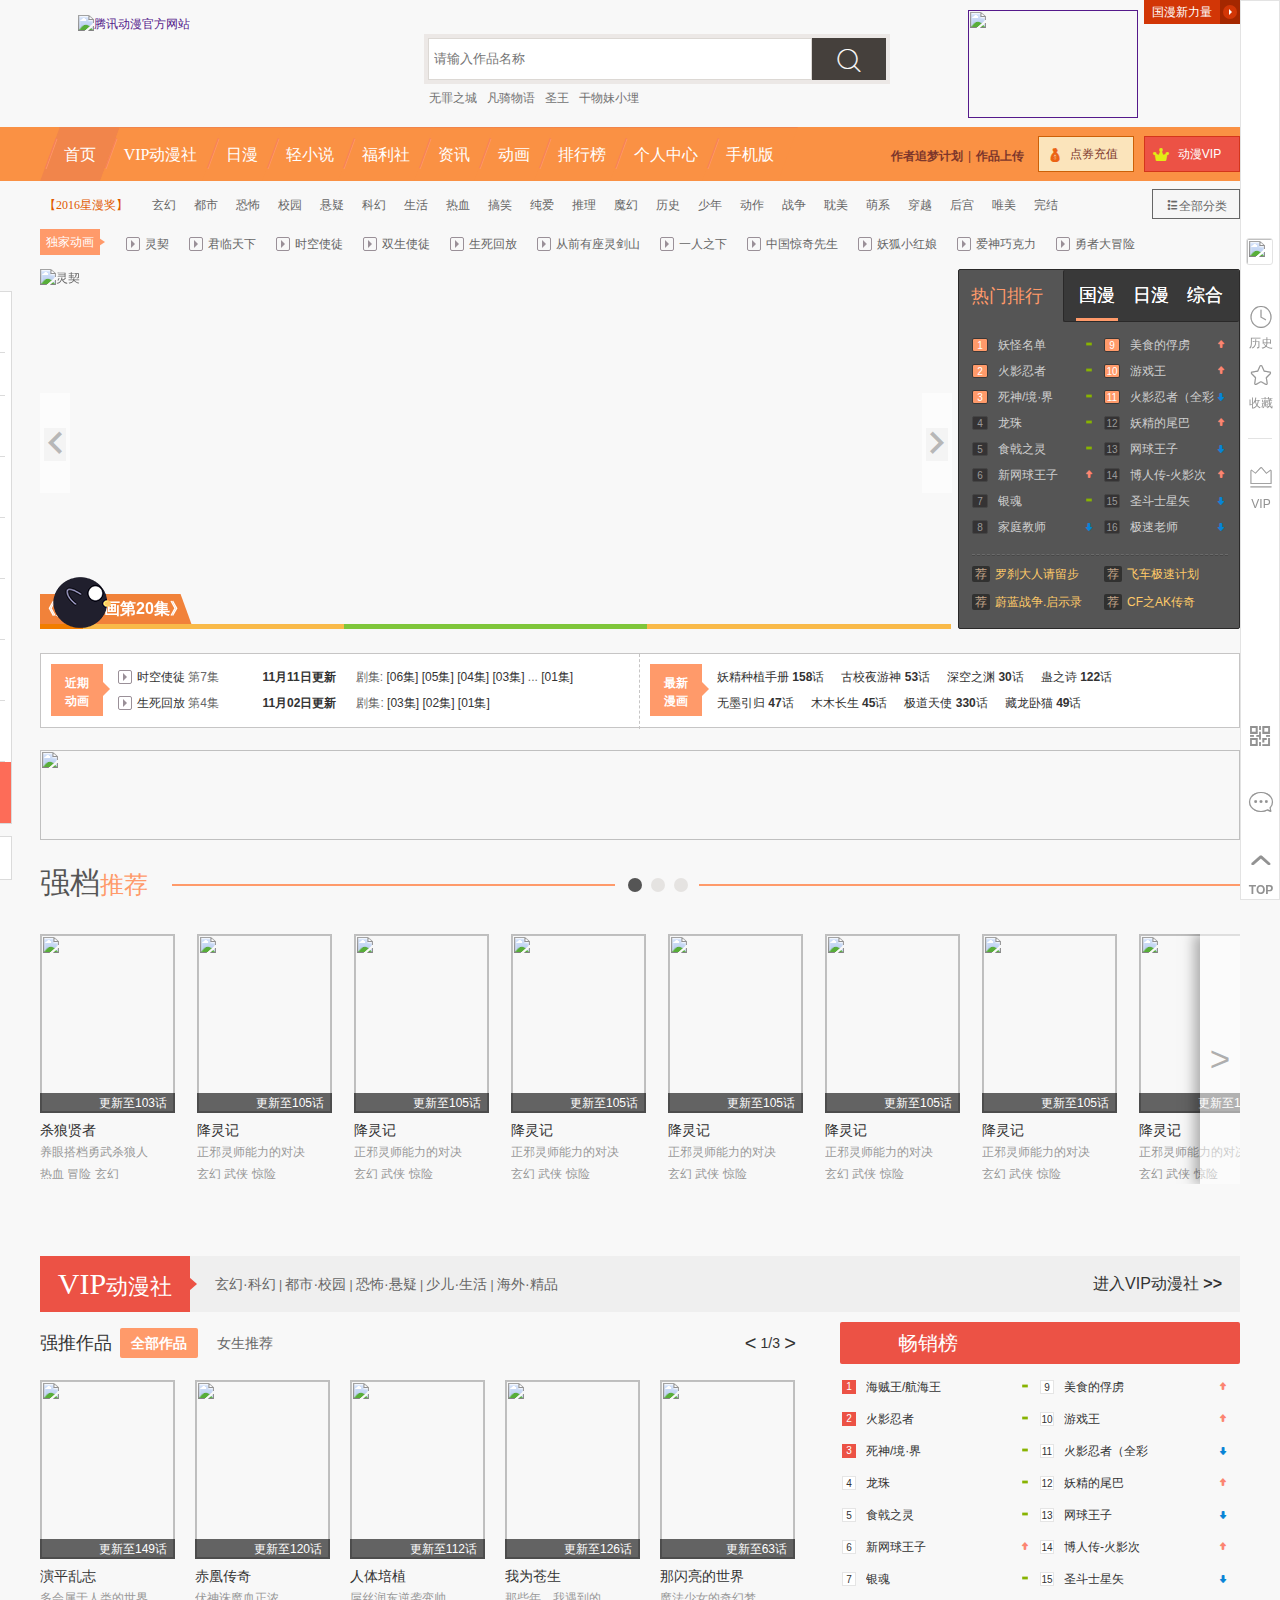
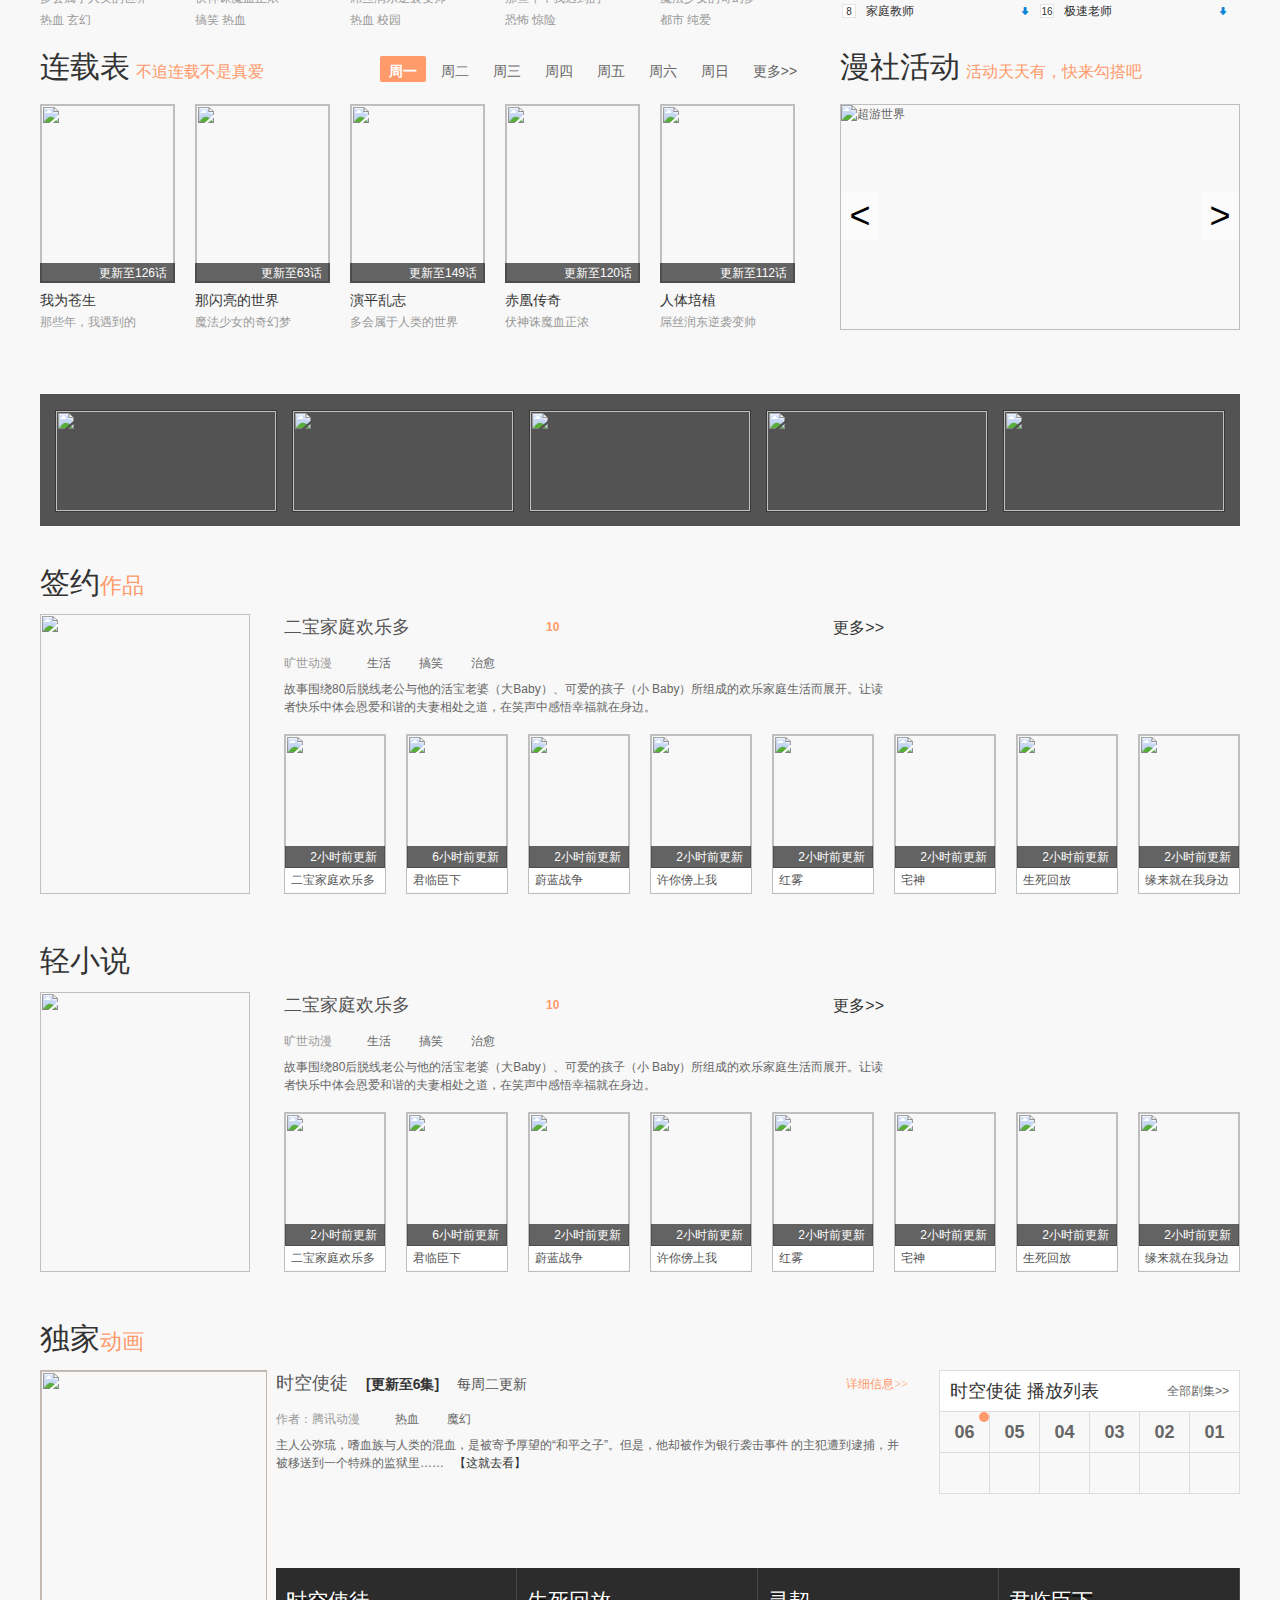
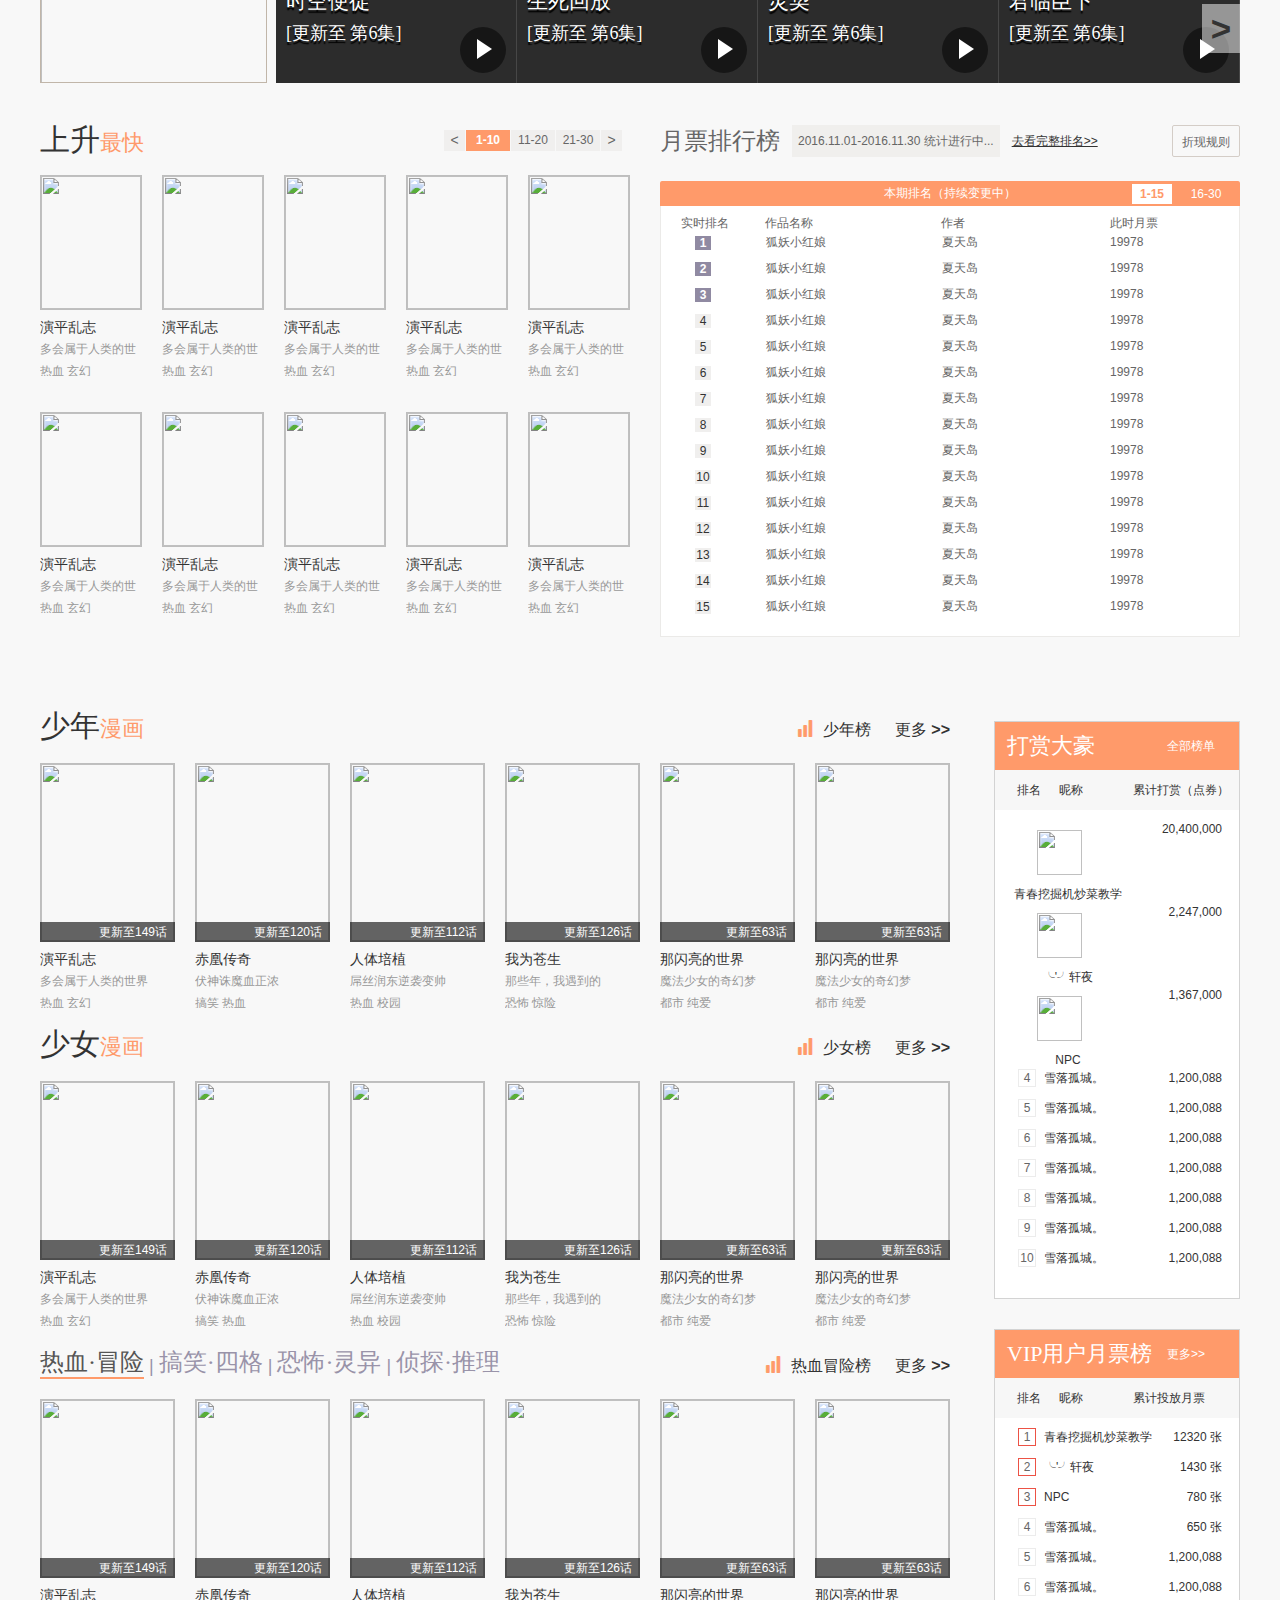
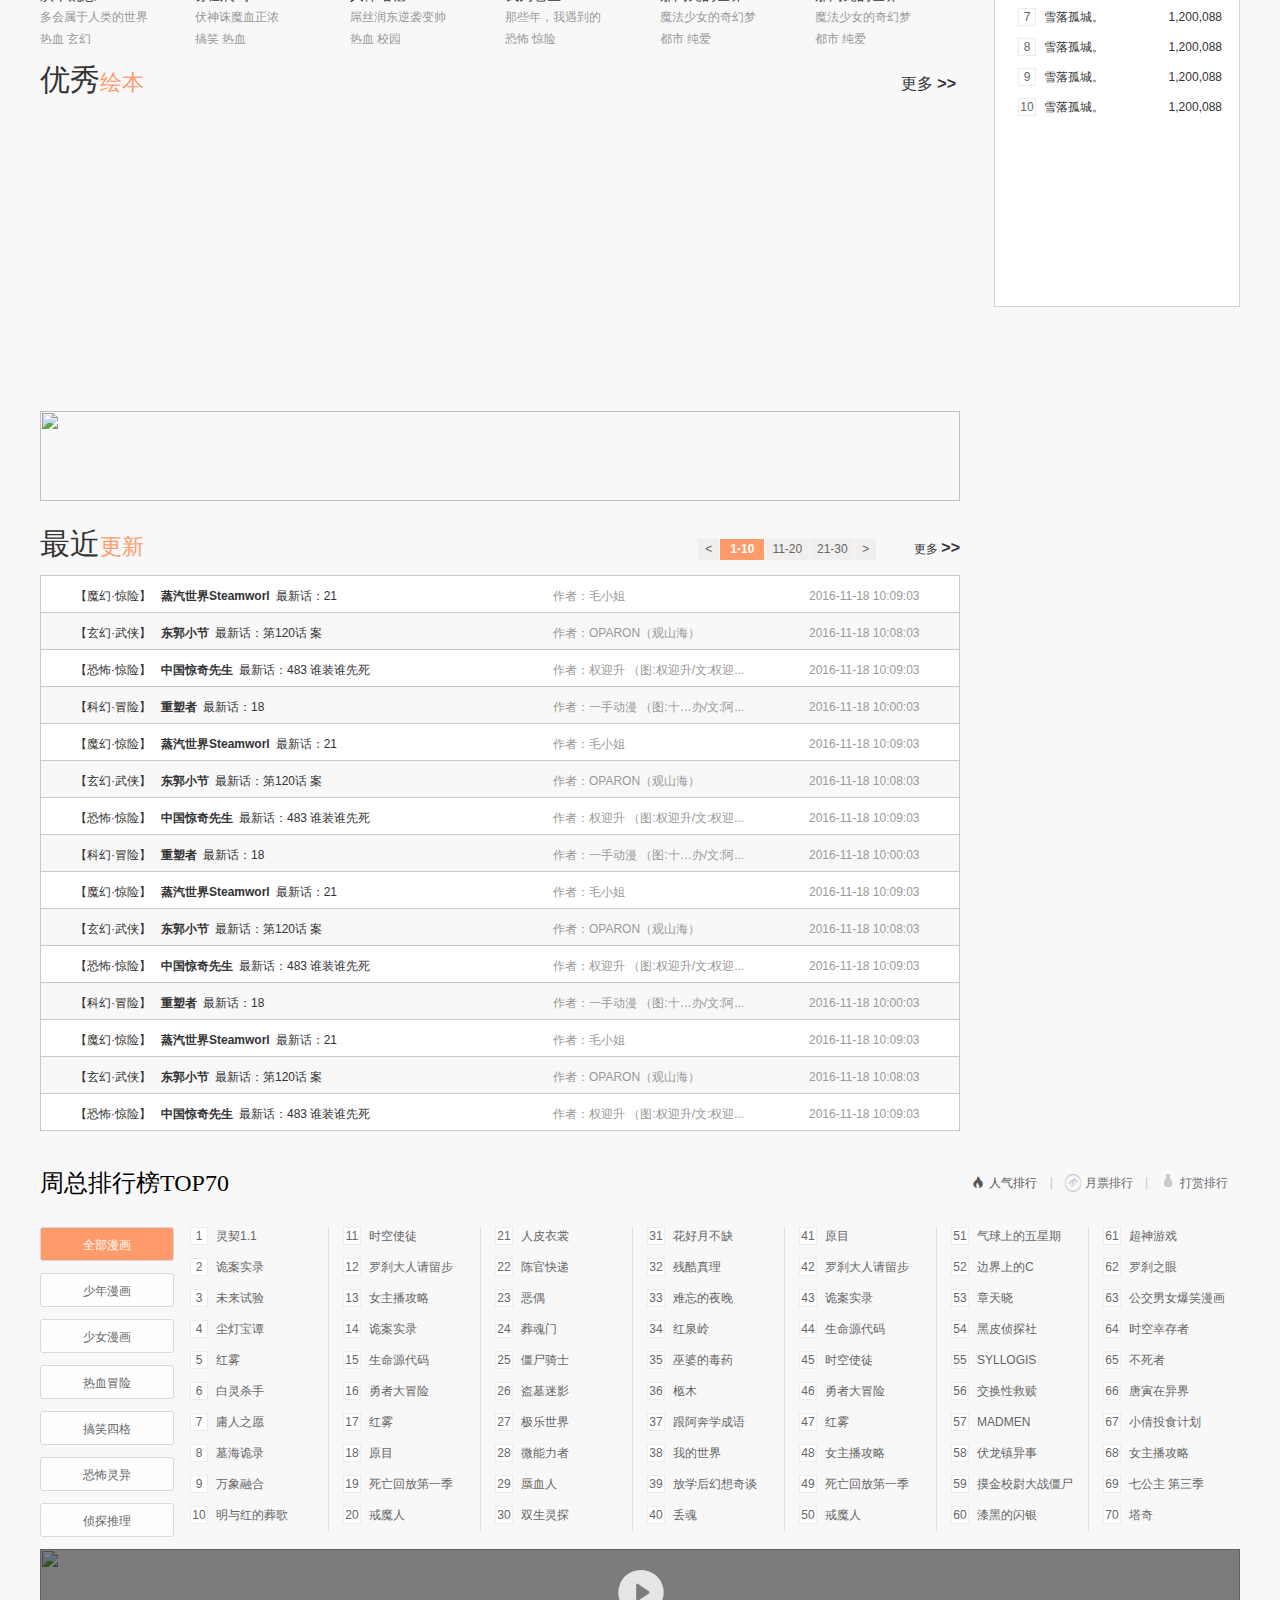
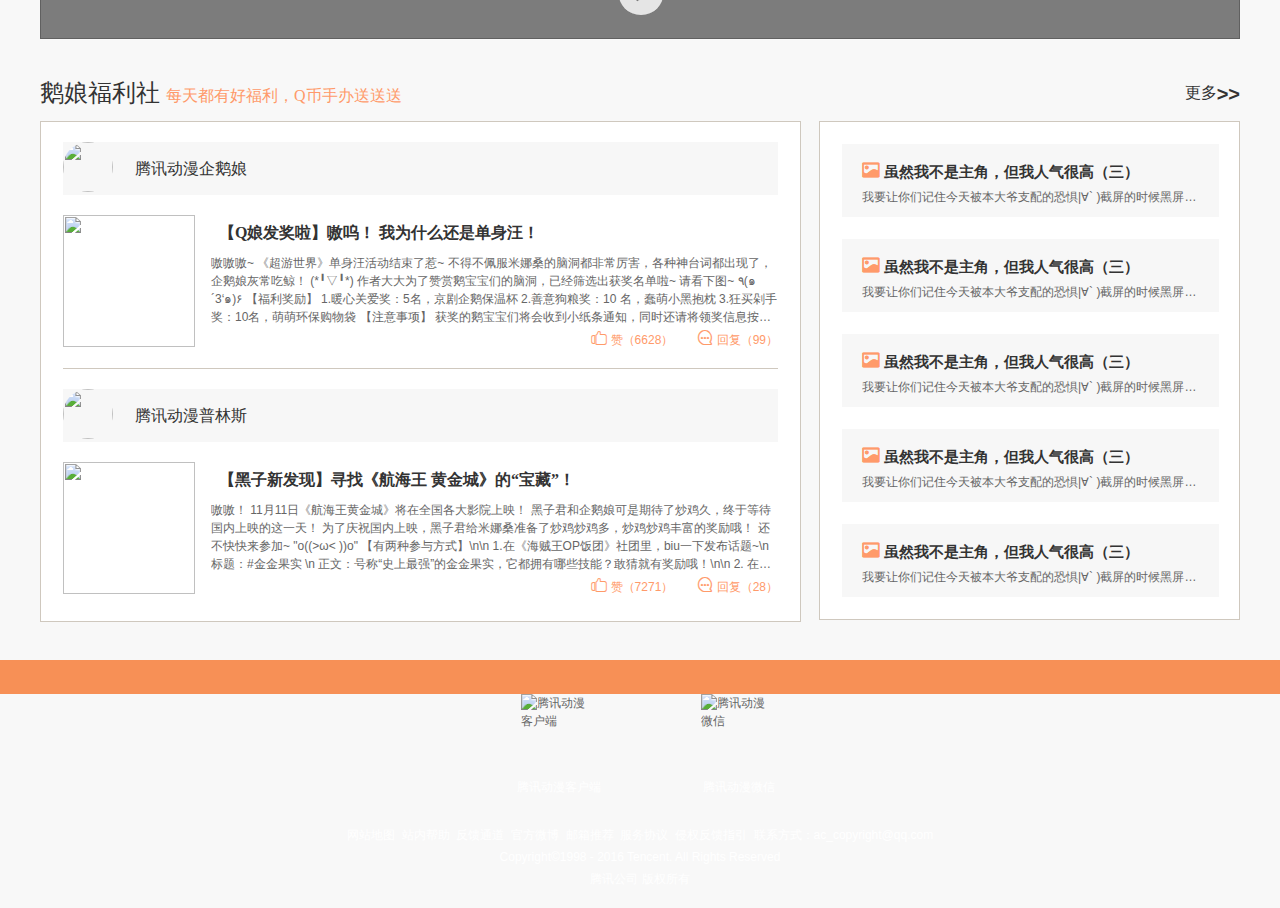
==== commit 549fe0d4: "js完善11.30" ====
--- a/index.html
+++ b/index.html
@@ -6,7 +6,6 @@
 		<title>腾讯动漫</title>
 		<link rel="stylesheet" type="text/css" href="css/index.css"/>
 		<link rel="stylesheet" type="text/css" href="font_face/iconfont.css">
-		<script src="js/move.js" charset="utf-8"></script>
 		<script src="js/index.js" charset="utf-8"></script>
 		<!--[if lte IE 9]>
 				<script>
